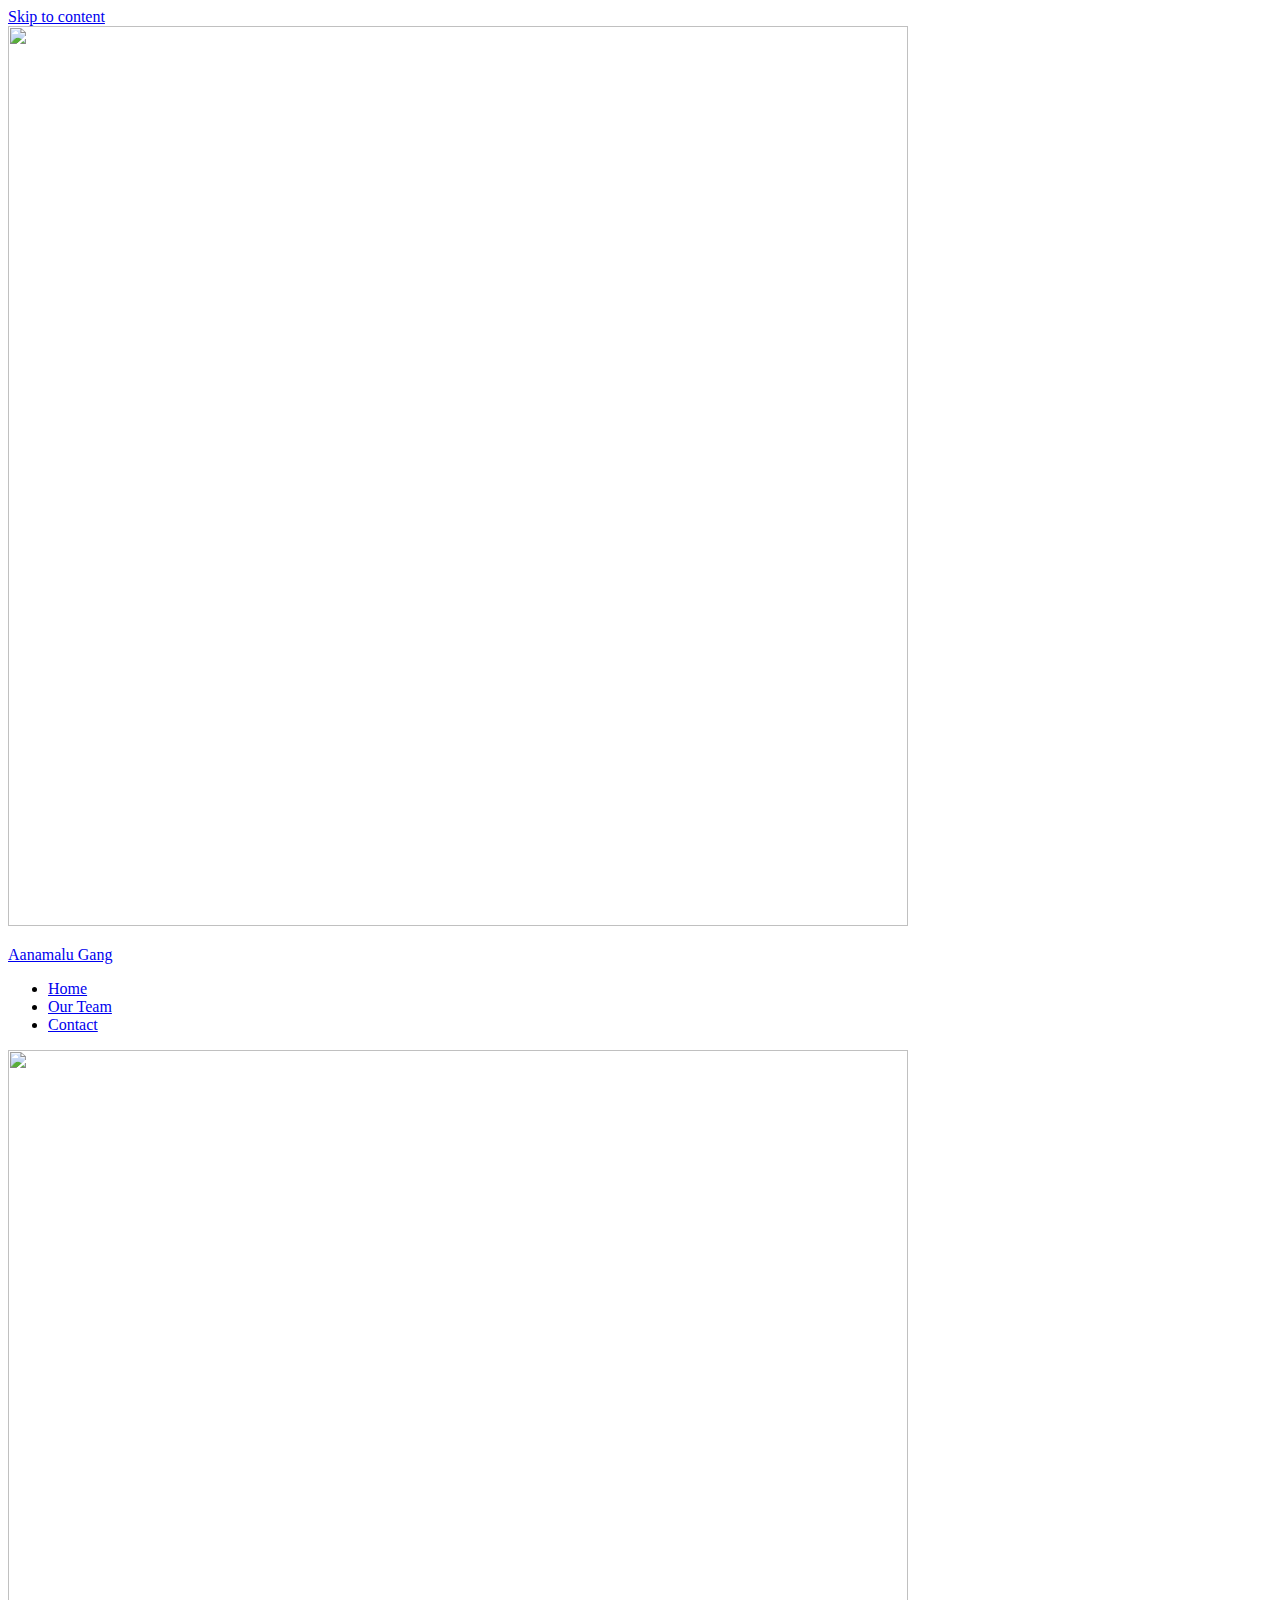
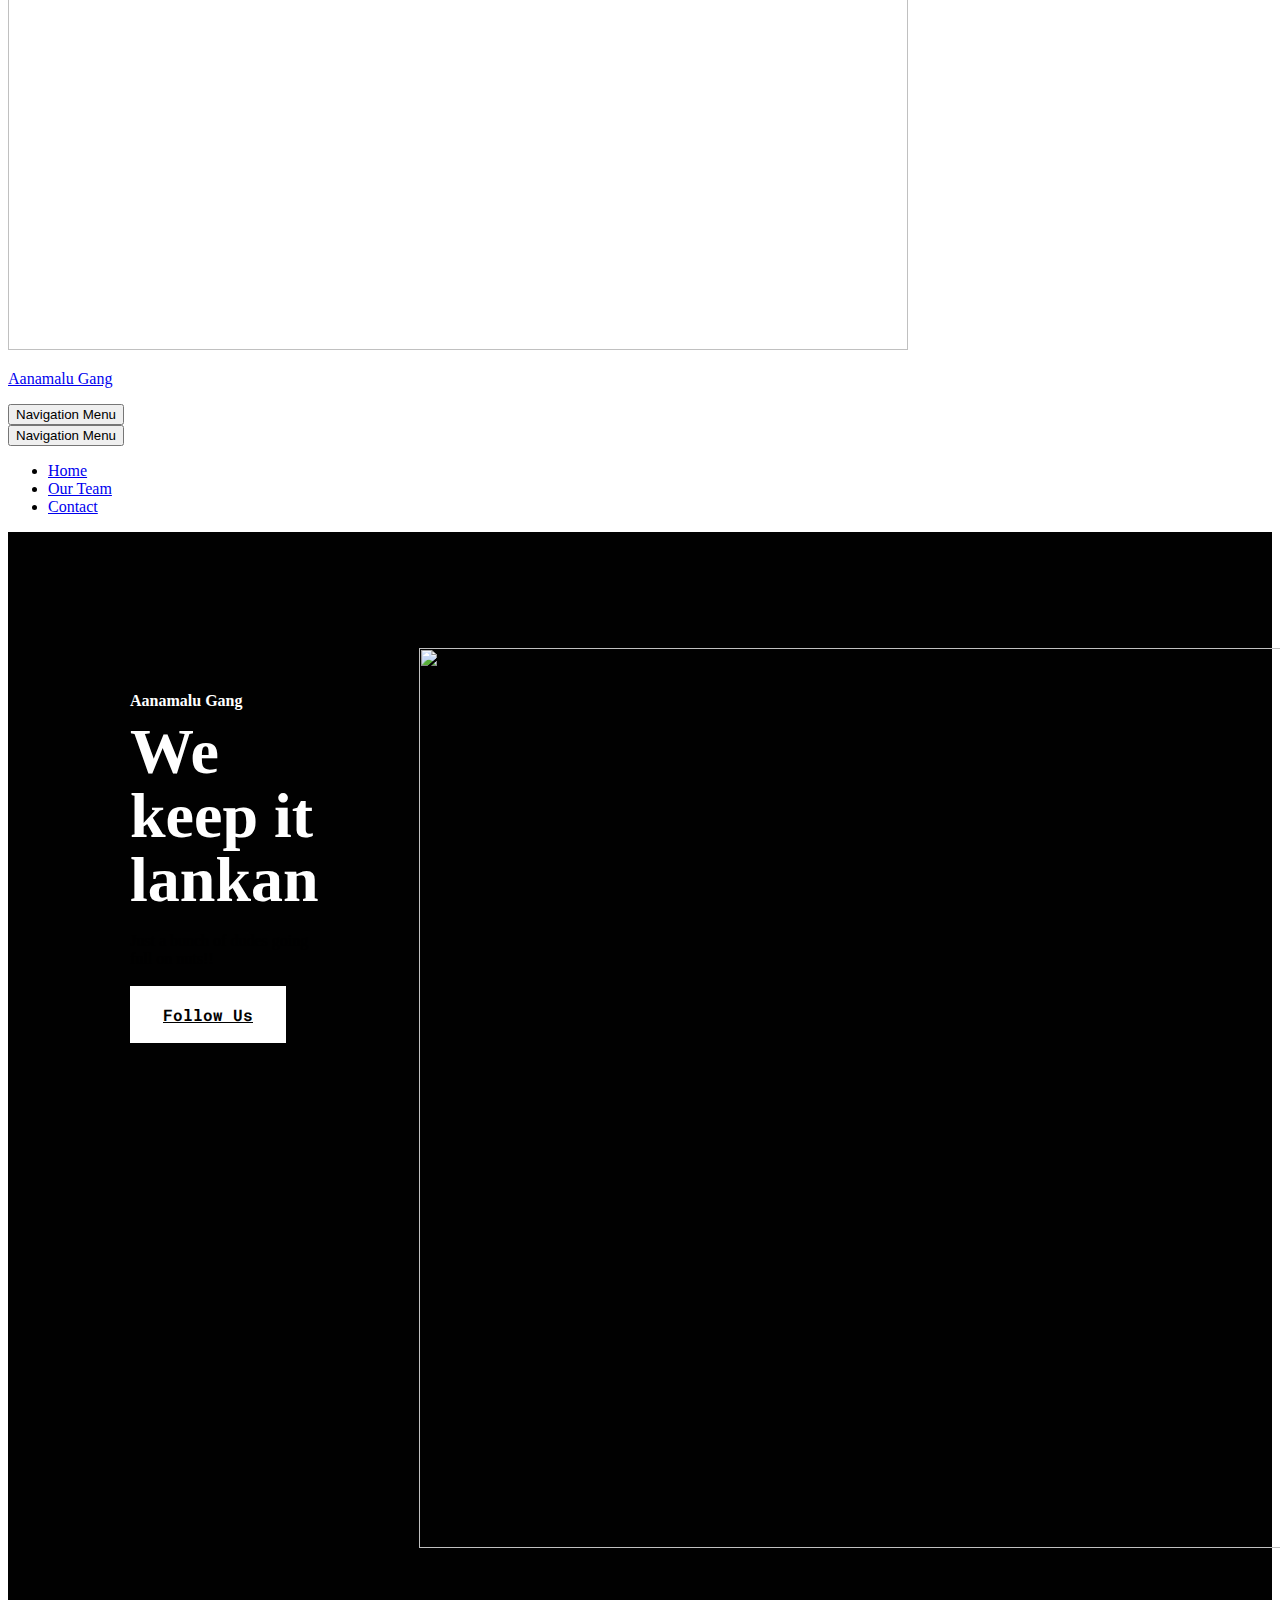
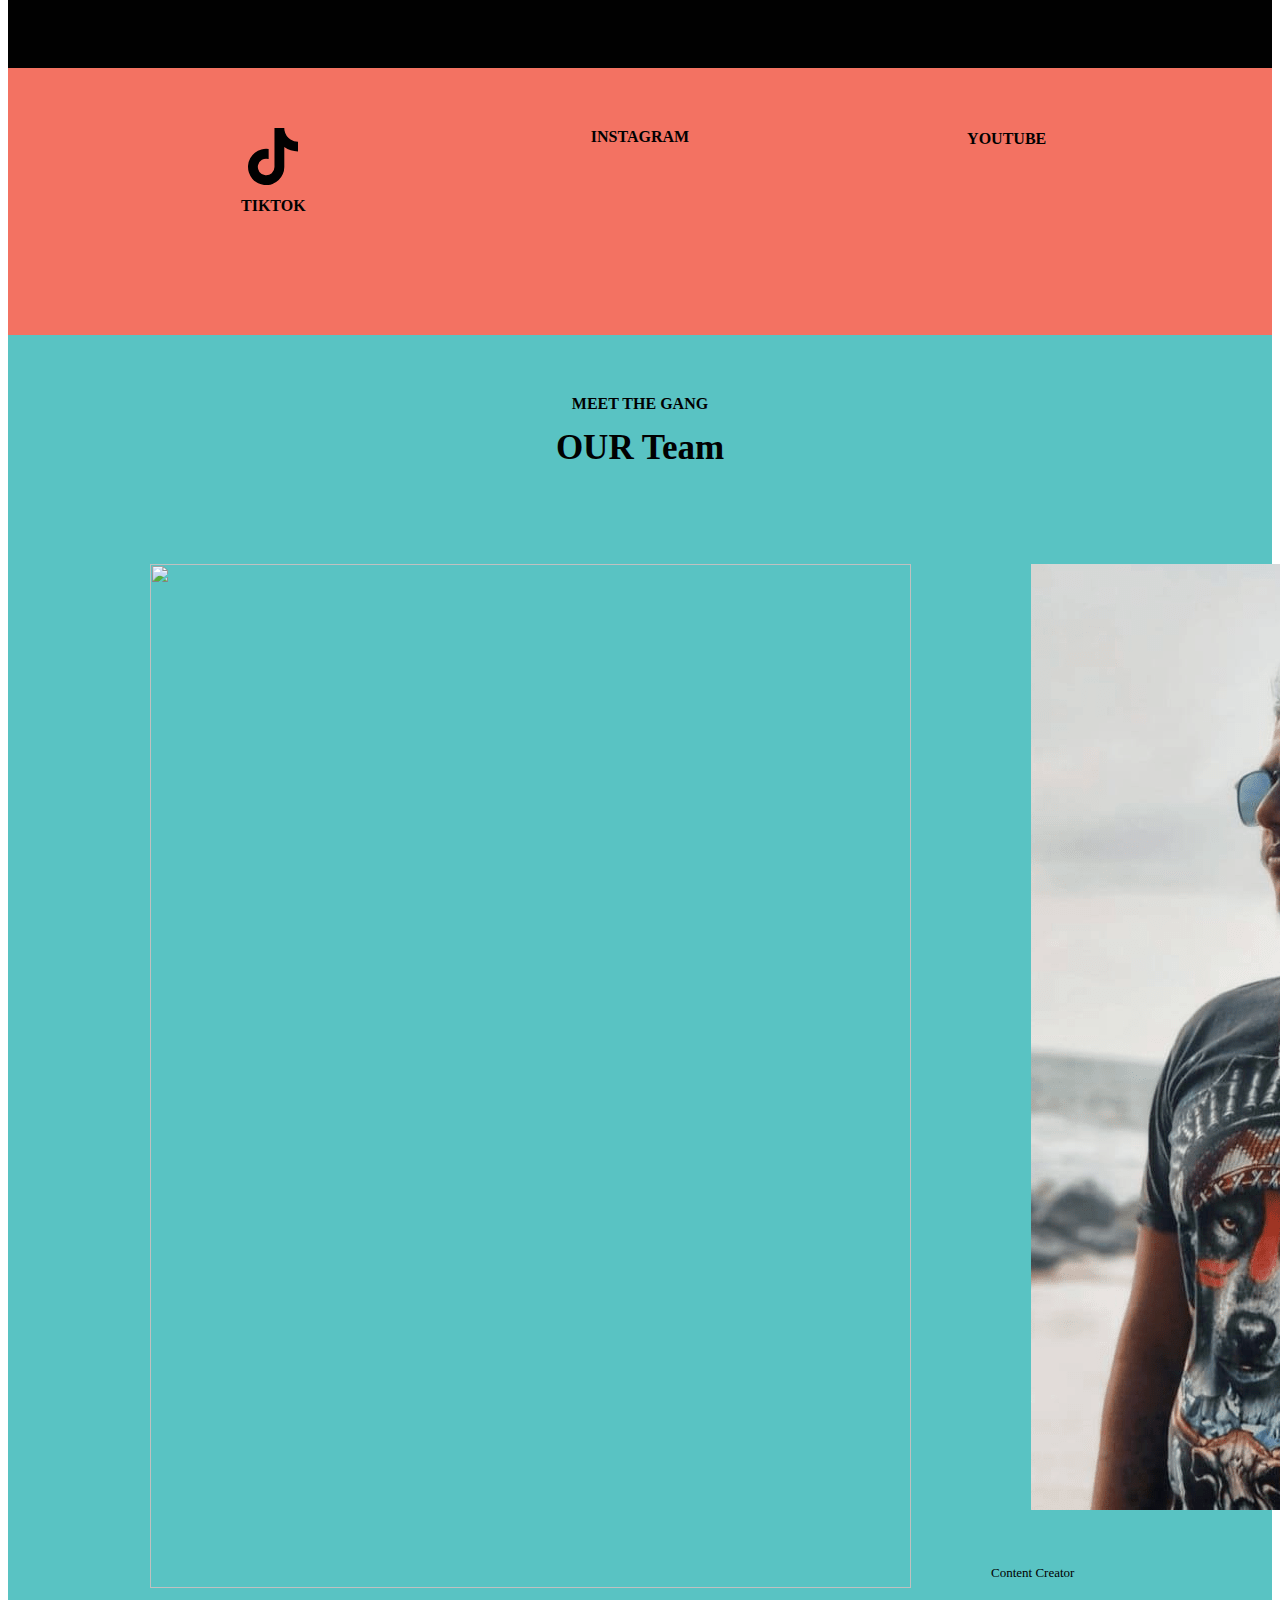
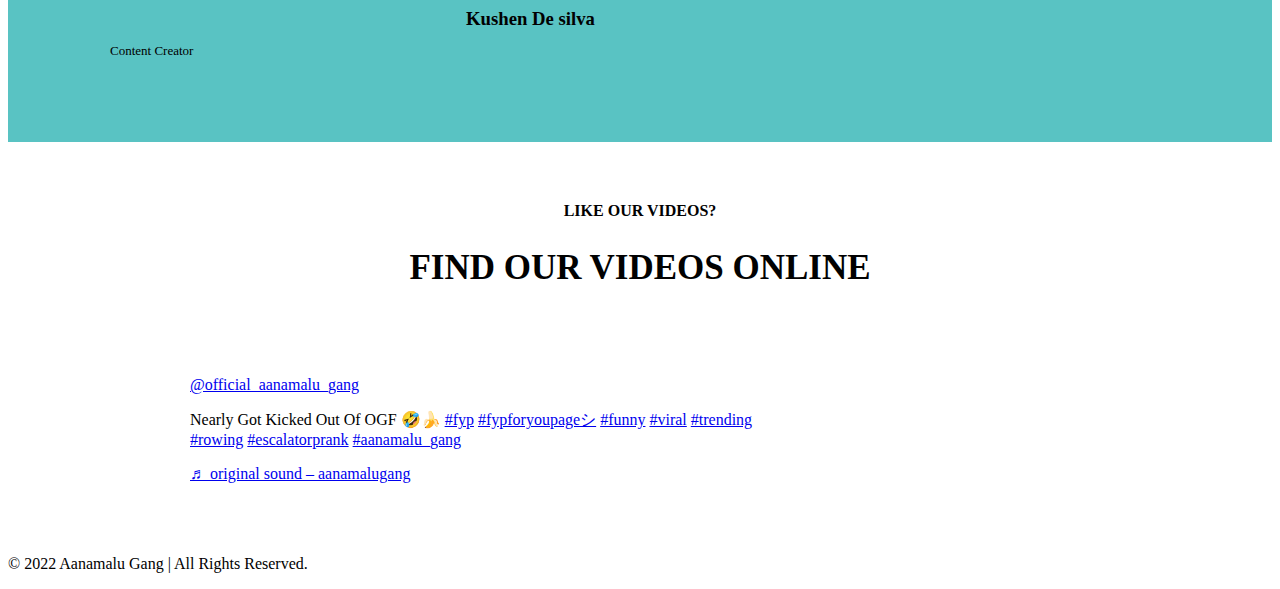
==== public/index.html @ 0791550c "v2.0.1" ====
<!DOCTYPE html>
<html lang="en-US">
  <head>
    <meta charset="UTF-8" />
    <meta
      name="viewport"
      content="width=device-width, initial-scale=1, minimum-scale=1"
    />
    <link rel="profile" href="http://gmpg.org/xfn/11" />
    <title>Aanamalu Gang &#8211; We Keep It Lankan</title>
    <meta name="robots" content="max-image-preview:large" />
    <link rel="dns-prefetch" href="//fonts.googleapis.com" />
    <link rel="dns-prefetch" href="//s.w.org" />
    <link
      rel="alternate"
      type="application/rss+xml"
      title="Aanamalu Gang &raquo; Feed"
      href="http://aanamalu.live.local/feed/"
    />
    <link
      rel="alternate"
      type="application/rss+xml"
      title="Aanamalu Gang &raquo; Comments Feed"
      href="http://aanamalu.live.local/comments/feed/"
    />
    <script type="text/javascript">
      window._wpemojiSettings = {
        baseUrl: "https:\/\/s.w.org\/images\/core\/emoji\/14.0.0\/72x72\/",
        ext: ".png",
        svgUrl: "https:\/\/s.w.org\/images\/core\/emoji\/14.0.0\/svg\/",
        svgExt: ".svg",
        source: {
          concatemoji:
            "http:\/\/aanamalu.live.local\/wp-includes\/js\/wp-emoji-release.min.js?ver=6.0.1",
        },
      };
      /*! This file is auto-generated */
      !(function (e, a, t) {
        var n,
          r,
          o,
          i = a.createElement("canvas"),
          p = i.getContext && i.getContext("2d");
        function s(e, t) {
          var a = String.fromCharCode,
            e =
              (p.clearRect(0, 0, i.width, i.height),
              p.fillText(a.apply(this, e), 0, 0),
              i.toDataURL());
          return (
            p.clearRect(0, 0, i.width, i.height),
            p.fillText(a.apply(this, t), 0, 0),
            e === i.toDataURL()
          );
        }
        function c(e) {
          var t = a.createElement("script");
          (t.src = e),
            (t.defer = t.type = "text/javascript"),
            a.getElementsByTagName("head")[0].appendChild(t);
        }
        for (
          o = Array("flag", "emoji"),
            t.supports = { everything: !0, everythingExceptFlag: !0 },
            r = 0;
          r < o.length;
          r++
        )
          (t.supports[o[r]] = (function (e) {
            if (!p || !p.fillText) return !1;
            switch (
              ((p.textBaseline = "top"), (p.font = "600 32px Arial"), e)
            ) {
              case "flag":
                return s(
                  [127987, 65039, 8205, 9895, 65039],
                  [127987, 65039, 8203, 9895, 65039]
                )
                  ? !1
                  : !s(
                      [55356, 56826, 55356, 56819],
                      [55356, 56826, 8203, 55356, 56819]
                    ) &&
                      !s(
                        [
                          55356, 57332, 56128, 56423, 56128, 56418, 56128,
                          56421, 56128, 56430, 56128, 56423, 56128, 56447,
                        ],
                        [
                          55356, 57332, 8203, 56128, 56423, 8203, 56128, 56418,
                          8203, 56128, 56421, 8203, 56128, 56430, 8203, 56128,
                          56423, 8203, 56128, 56447,
                        ]
                      );
              case "emoji":
                return !s(
                  [129777, 127995, 8205, 129778, 127999],
                  [129777, 127995, 8203, 129778, 127999]
                );
            }
            return !1;
          })(o[r])),
            (t.supports.everything = t.supports.everything && t.supports[o[r]]),
            "flag" !== o[r] &&
              (t.supports.everythingExceptFlag =
                t.supports.everythingExceptFlag && t.supports[o[r]]);
        (t.supports.everythingExceptFlag =
          t.supports.everythingExceptFlag && !t.supports.flag),
          (t.DOMReady = !1),
          (t.readyCallback = function () {
            t.DOMReady = !0;
          }),
          t.supports.everything ||
            ((n = function () {
              t.readyCallback();
            }),
            a.addEventListener
              ? (a.addEventListener("DOMContentLoaded", n, !1),
                e.addEventListener("load", n, !1))
              : (e.attachEvent("onload", n),
                a.attachEvent("onreadystatechange", function () {
                  "complete" === a.readyState && t.readyCallback();
                })),
            (e = t.source || {}).concatemoji
              ? c(e.concatemoji)
              : e.wpemoji && e.twemoji && (c(e.twemoji), c(e.wpemoji)));
      })(window, document, window._wpemojiSettings);
    </script>
    <style type="text/css">
      img.wp-smiley,
      img.emoji {
        display: inline !important;
        border: none !important;
        box-shadow: none !important;
        height: 1em !important;
        width: 1em !important;
        margin: 0 0.07em !important;
        vertical-align: -0.1em !important;
        background: none !important;
        padding: 0 !important;
      }
    </style>
    <link
      rel="stylesheet"
      id="wp-block-library-css"
      href="./css/dist-block-library-style.min.css"
      type="text/css"
      media="all"
    />
    <style id="otter-advanced-columns-style-inline-css" type="text/css">
      .wp-block-themeisle-blocks-advanced-columns-separators {
        position: absolute;
        left: 0;
        width: 100%;
      }
      .wp-block-themeisle-blocks-advanced-columns-separators.top {
        top: 0;
      }
      .wp-block-themeisle-blocks-advanced-columns-separators.bottom {
        bottom: 0;
      }
      .wp-block-themeisle-blocks-advanced-columns-separators.bottom svg {
        position: absolute;
        bottom: 0;
      }
      .wp-block-themeisle-blocks-advanced-columns-separators svg {
        height: 100px;
      }
      .wp-block-themeisle-blocks-advanced-columns-separators .rotate {
        transform: rotate(180deg);
      }
      html[lang="ja"]
        .wp-block-themeisle-blocks-advanced-columns
        .innerblocks-wrap,
      html[lang="ko"]
        .wp-block-themeisle-blocks-advanced-columns
        .innerblocks-wrap,
      html[lang="zh"]
        .wp-block-themeisle-blocks-advanced-columns
        .innerblocks-wrap,
      html[lang="zh-Hans"]
        .wp-block-themeisle-blocks-advanced-columns
        .innerblocks-wrap,
      html[lang="zh-Hant"]
        .wp-block-themeisle-blocks-advanced-columns
        .innerblocks-wrap {
        word-break: normal;
      }
      .wp-block-themeisle-blocks-advanced-columns {
        --columns-width: initial;
        --horizontal-align: unset;
        justify-content: var(--horizontal-align);
      }
      .wp-block-themeisle-blocks-advanced-columns .wp-themeisle-block-overlay,
      .wp-block-themeisle-blocks-advanced-columns
        .wp-block-themeisle-blocks-advanced-columns-overlay {
        position: absolute;
        width: 100%;
        height: 100%;
        top: 0;
        left: 0;
      }
      .wp-block-themeisle-blocks-advanced-columns
        .wp-block-themeisle-blocks-advanced-column:only-child {
        max-width: var(--columns-width);
      }
      .wp-block-themeisle-blocks-advanced-columns
        .wp-block-themeisle-blocks-advanced-column
        .wp-block-themeisle-blocks-slider {
        display: grid;
      }
      .wp-block-themeisle-blocks-advanced-columns.has-default-gap
        .wp-block-themeisle-blocks-advanced-column {
        margin-left: 10px;
        margin-right: 10px;
      }
      .wp-block-themeisle-blocks-advanced-columns.has-nogap-gap
        .wp-block-themeisle-blocks-advanced-column {
        margin-left: 0;
        margin-right: 0;
      }
      .wp-block-themeisle-blocks-advanced-columns.has-narrow-gap
        .wp-block-themeisle-blocks-advanced-column {
        margin-left: 5px;
        margin-right: 5px;
      }
      .wp-block-themeisle-blocks-advanced-columns.has-extended-gap
        .wp-block-themeisle-blocks-advanced-column {
        margin-left: 15px;
        margin-right: 15px;
      }
      .wp-block-themeisle-blocks-advanced-columns.has-wide-gap
        .wp-block-themeisle-blocks-advanced-column {
        margin-left: 20px;
        margin-right: 20px;
      }
      .wp-block-themeisle-blocks-advanced-columns.has-wider-gap
        .wp-block-themeisle-blocks-advanced-column {
        margin-left: 30px;
        margin-right: 30px;
      }
      @media (min-width: 600px) {
        .wp-block-themeisle-blocks-advanced-columns.has-vertical-flex-start
          .innerblocks-wrap,
        .wp-block-themeisle-blocks-advanced-columns.has-vertical-top
          .innerblocks-wrap {
          align-items: flex-start;
        }
        .wp-block-themeisle-blocks-advanced-columns.has-vertical-center
          .innerblocks-wrap {
          align-items: center;
        }
        .wp-block-themeisle-blocks-advanced-columns.has-vertical-flex-end
          .innerblocks-wrap,
        .wp-block-themeisle-blocks-advanced-columns.has-vertical-bottom
          .innerblocks-wrap {
          align-items: flex-end;
        }
      }
      @media (min-width: 960px) {
        .wp-block-themeisle-blocks-advanced-columns {
          display: flex;
          position: relative;
        }
        .wp-block-themeisle-blocks-advanced-columns .innerblocks-wrap {
          display: flex;
          flex-basis: 100%;
          word-break: keep-all;
          max-width: var(--columns-width);
        }
        .wp-block-themeisle-blocks-advanced-columns
          .innerblocks-wrap
          .wp-block-themeisle-blocks-advanced-column {
          position: relative;
        }
        .wp-block-themeisle-blocks-advanced-columns
          .innerblocks-wrap
          .wp-block-themeisle-blocks-advanced-column:first-child {
          margin-left: 0;
        }
        .wp-block-themeisle-blocks-advanced-columns
          .innerblocks-wrap
          .wp-block-themeisle-blocks-advanced-column:last-child {
          margin-right: 0;
        }
        .wp-block-themeisle-blocks-advanced-columns.hide-in-desktop {
          display: none;
        }
        .wp-block-themeisle-blocks-advanced-columns.has-1-columns.has-desktop-equal-layout
          > .innerblocks-wrap
          > .wp-block-themeisle-blocks-advanced-column {
          flex-basis: 100%;
        }
        .wp-block-themeisle-blocks-advanced-columns.has-2-columns.has-desktop-equal-layout
          > .innerblocks-wrap
          > .wp-block-themeisle-blocks-advanced-column {
          flex-basis: 50%;
        }
        .wp-block-themeisle-blocks-advanced-columns.has-2-columns.has-desktop-oneTwo-layout
          > .innerblocks-wrap
          > .wp-block-themeisle-blocks-advanced-column {
          flex-basis: 33.34%;
        }
        .wp-block-themeisle-blocks-advanced-columns.has-2-columns.has-desktop-oneTwo-layout
          > .innerblocks-wrap
          > .wp-block-themeisle-blocks-advanced-column:last-child {
          flex-basis: 66.66%;
        }
        .wp-block-themeisle-blocks-advanced-columns.has-2-columns.has-desktop-twoOne-layout
          > .innerblocks-wrap
          > .wp-block-themeisle-blocks-advanced-column {
          flex-basis: 33.34%;
        }
        .wp-block-themeisle-blocks-advanced-columns.has-2-columns.has-desktop-twoOne-layout
          > .innerblocks-wrap
          > .wp-block-themeisle-blocks-advanced-column:first-child {
          flex-basis: 66.66%;
        }
        .wp-block-themeisle-blocks-advanced-columns.has-3-columns.has-desktop-equal-layout
          > .innerblocks-wrap
          > .wp-block-themeisle-blocks-advanced-column {
          flex-basis: 33.33%;
        }
        .wp-block-themeisle-blocks-advanced-columns.has-3-columns.has-desktop-oneOneTwo-layout
          > .innerblocks-wrap
          > .wp-block-themeisle-blocks-advanced-column {
          flex-basis: 25%;
        }
        .wp-block-themeisle-blocks-advanced-columns.has-3-columns.has-desktop-oneOneTwo-layout
          > .innerblocks-wrap
          > .wp-block-themeisle-blocks-advanced-column:last-child {
          flex-basis: 50%;
        }
        .wp-block-themeisle-blocks-advanced-columns.has-3-columns.has-desktop-twoOneOne-layout
          > .innerblocks-wrap
          > .wp-block-themeisle-blocks-advanced-column {
          flex-basis: 25%;
        }
        .wp-block-themeisle-blocks-advanced-columns.has-3-columns.has-desktop-twoOneOne-layout
          > .innerblocks-wrap
          > .wp-block-themeisle-blocks-advanced-column:first-child {
          flex-basis: 50%;
        }
        .wp-block-themeisle-blocks-advanced-columns.has-3-columns.has-desktop-oneTwoOne-layout
          > .innerblocks-wrap
          > .wp-block-themeisle-blocks-advanced-column {
          flex-basis: 50%;
        }
        .wp-block-themeisle-blocks-advanced-columns.has-3-columns.has-desktop-oneTwoOne-layout
          > .innerblocks-wrap
          > .wp-block-themeisle-blocks-advanced-column:first-child {
          flex-basis: 25%;
        }
        .wp-block-themeisle-blocks-advanced-columns.has-3-columns.has-desktop-oneTwoOne-layout
          > .innerblocks-wrap
          > .wp-block-themeisle-blocks-advanced-column:last-child {
          flex-basis: 25%;
        }
        .wp-block-themeisle-blocks-advanced-columns.has-3-columns.has-desktop-oneThreeOne-layout
          > .innerblocks-wrap
          > .wp-block-themeisle-blocks-advanced-column {
          flex-basis: 60%;
        }
        .wp-block-themeisle-blocks-advanced-columns.has-3-columns.has-desktop-oneThreeOne-layout
          > .innerblocks-wrap
          > .wp-block-themeisle-blocks-advanced-column:first-child {
          flex-basis: 20%;
        }
        .wp-block-themeisle-blocks-advanced-columns.has-3-columns.has-desktop-oneThreeOne-layout
          > .innerblocks-wrap
          > .wp-block-themeisle-blocks-advanced-column:last-child {
          flex-basis: 20%;
        }
        .wp-block-themeisle-blocks-advanced-columns.has-4-columns.has-desktop-equal-layout
          > .innerblocks-wrap
          > .wp-block-themeisle-blocks-advanced-column {
          flex-basis: 25%;
        }
        .wp-block-themeisle-blocks-advanced-columns.has-5-columns.has-desktop-equal-layout
          > .innerblocks-wrap
          > .wp-block-themeisle-blocks-advanced-column {
          flex-basis: 20%;
        }
        .wp-block-themeisle-blocks-advanced-columns.has-6-columns.has-desktop-equal-layout
          > .innerblocks-wrap
          > .wp-block-themeisle-blocks-advanced-column {
          flex-basis: 16.66%;
        }
      }
      @media (min-width: 600px) and (max-width: 960px) {
        .wp-block-themeisle-blocks-advanced-columns {
          display: flex;
          position: relative;
        }
        .wp-block-themeisle-blocks-advanced-columns .innerblocks-wrap {
          display: flex;
          flex-basis: 100%;
          word-break: keep-all;
          max-width: var(--columns-width);
        }
        .wp-block-themeisle-blocks-advanced-columns
          .innerblocks-wrap
          .wp-block-themeisle-blocks-advanced-column {
          position: relative;
          flex: 1;
        }
        .wp-block-themeisle-blocks-advanced-columns.hide-in-tablet {
          display: none;
        }
        .wp-block-themeisle-blocks-advanced-columns.has-2-columns.has-tablet-oneTwo-layout
          > .innerblocks-wrap
          > .wp-block-themeisle-blocks-advanced-column:last-child {
          flex: 2;
        }
        .wp-block-themeisle-blocks-advanced-columns.has-2-columns.has-tablet-twoOne-layout
          > .innerblocks-wrap
          > .wp-block-themeisle-blocks-advanced-column:first-child {
          flex: 2;
        }
        .wp-block-themeisle-blocks-advanced-columns.has-3-columns.has-tablet-oneOneTwo-layout
          > .innerblocks-wrap
          > .wp-block-themeisle-blocks-advanced-column:last-child {
          flex: 2;
        }
        .wp-block-themeisle-blocks-advanced-columns.has-3-columns.has-tablet-twoOneOne-layout
          > .innerblocks-wrap
          > .wp-block-themeisle-blocks-advanced-column:first-child {
          flex: 2;
        }
        .wp-block-themeisle-blocks-advanced-columns.has-3-columns.has-tablet-oneTwoOne-layout
          > .innerblocks-wrap
          > .wp-block-themeisle-blocks-advanced-column {
          flex: 2;
        }
        .wp-block-themeisle-blocks-advanced-columns.has-3-columns.has-tablet-oneTwoOne-layout
          > .innerblocks-wrap
          > .wp-block-themeisle-blocks-advanced-column:first-child {
          flex: 1;
        }
        .wp-block-themeisle-blocks-advanced-columns.has-3-columns.has-tablet-oneTwoOne-layout
          > .innerblocks-wrap
          > .wp-block-themeisle-blocks-advanced-column:last-child {
          flex: 1;
        }
        .wp-block-themeisle-blocks-advanced-columns.has-3-columns.has-tablet-oneThreeOne-layout
          > .innerblocks-wrap
          > .wp-block-themeisle-blocks-advanced-column {
          flex: 3;
        }
        .wp-block-themeisle-blocks-advanced-columns.has-3-columns.has-tablet-oneThreeOne-layout
          > .innerblocks-wrap
          > .wp-block-themeisle-blocks-advanced-column:first-child {
          flex: 1;
        }
        .wp-block-themeisle-blocks-advanced-columns.has-3-columns.has-tablet-oneThreeOne-layout
          > .innerblocks-wrap
          > .wp-block-themeisle-blocks-advanced-column:last-child {
          flex: 1;
        }
        .wp-block-themeisle-blocks-advanced-columns.has-tablet-collapsedRows-layout
          > .innerblocks-wrap {
          flex-direction: column;
        }
        .wp-block-themeisle-blocks-advanced-columns.has-tablet-collapsedRows-layout.has-reverse-columns-tablet
          > .innerblocks-wrap {
          flex-direction: column-reverse;
        }
        .wp-block-themeisle-blocks-advanced-columns.has-tablet-twoColumnGrid-layout
          > .innerblocks-wrap {
          display: flex;
          flex-wrap: wrap;
        }
        .wp-block-themeisle-blocks-advanced-columns.has-tablet-twoColumnGrid-layout
          > .innerblocks-wrap
          > .wp-block-themeisle-blocks-advanced-column {
          flex: 1 1 40%;
        }
        .wp-block-themeisle-blocks-advanced-columns.has-tablet-threeColumnGrid-layout
          > .innerblocks-wrap {
          display: flex;
          flex-wrap: wrap;
        }
        .wp-block-themeisle-blocks-advanced-columns.has-tablet-threeColumnGrid-layout
          > .innerblocks-wrap
          > .wp-block-themeisle-blocks-advanced-column {
          flex: 1 1 30%;
        }
      }
      @media (max-width: 600px) {
        .wp-block-themeisle-blocks-advanced-columns {
          display: flex;
          position: relative;
        }
        .wp-block-themeisle-blocks-advanced-columns .innerblocks-wrap {
          display: flex;
          flex-basis: 100%;
          word-break: keep-all;
        }
        .wp-block-themeisle-blocks-advanced-columns
          .innerblocks-wrap
          .wp-block-themeisle-blocks-advanced-column {
          position: relative;
          flex: 1;
        }
        .wp-block-themeisle-blocks-advanced-columns.hide-in-mobile {
          display: none;
        }
        .wp-block-themeisle-blocks-advanced-columns.has-2-columns.has-mobile-oneTwo-layout
          > .innerblocks-wrap
          > .wp-block-themeisle-blocks-advanced-column:last-child {
          flex: 2;
        }
        .wp-block-themeisle-blocks-advanced-columns.has-2-columns.has-mobile-twoOne-layout
          > .innerblocks-wrap
          > .wp-block-themeisle-blocks-advanced-column:first-child {
          flex: 2;
        }
        .wp-block-themeisle-blocks-advanced-columns.has-3-columns.has-mobile-oneOneTwo-layout
          > .innerblocks-wrap
          > .wp-block-themeisle-blocks-advanced-column:last-child {
          flex: 2;
        }
        .wp-block-themeisle-blocks-advanced-columns.has-3-columns.has-mobile-twoOneOne-layout
          > .innerblocks-wrap
          > .wp-block-themeisle-blocks-advanced-column:first-child {
          flex: 2;
        }
        .wp-block-themeisle-blocks-advanced-columns.has-3-columns.has-mobile-oneTwoOne-layout
          > .innerblocks-wrap
          > .wp-block-themeisle-blocks-advanced-column {
          flex: 2;
        }
        .wp-block-themeisle-blocks-advanced-columns.has-3-columns.has-mobile-oneTwoOne-layout
          > .innerblocks-wrap
          > .wp-block-themeisle-blocks-advanced-column:first-child {
          flex: 1;
        }
        .wp-block-themeisle-blocks-advanced-columns.has-3-columns.has-mobile-oneTwoOne-layout
          > .innerblocks-wrap
          > .wp-block-themeisle-blocks-advanced-column:last-child {
          flex: 1;
        }
        .wp-block-themeisle-blocks-advanced-columns.has-3-columns.has-mobile-oneThreeOne-layout
          > .innerblocks-wrap
          > .wp-block-themeisle-blocks-advanced-column {
          flex: 3;
        }
        .wp-block-themeisle-blocks-advanced-columns.has-3-columns.has-mobile-oneThreeOne-layout
          > .innerblocks-wrap
          > .wp-block-themeisle-blocks-advanced-column:first-child {
          flex: 1;
        }
        .wp-block-themeisle-blocks-advanced-columns.has-3-columns.has-mobile-oneThreeOne-layout
          > .innerblocks-wrap
          > .wp-block-themeisle-blocks-advanced-column:last-child {
          flex: 1;
        }
        .wp-block-themeisle-blocks-advanced-columns.has-mobile-collapsedRows-layout
          > .innerblocks-wrap {
          flex-direction: column;
        }
        .wp-block-themeisle-blocks-advanced-columns.has-mobile-collapsedRows-layout.has-reverse-columns-mobile
          > .innerblocks-wrap {
          flex-direction: column-reverse;
        }
        .wp-block-themeisle-blocks-advanced-columns.has-mobile-twoColumnGrid-layout
          > .innerblocks-wrap {
          display: flex;
          flex-wrap: wrap;
        }
        .wp-block-themeisle-blocks-advanced-columns.has-mobile-twoColumnGrid-layout
          > .innerblocks-wrap
          > .wp-block-themeisle-blocks-advanced-column {
          flex: 1 1 40%;
        }
        .wp-block-themeisle-blocks-advanced-columns.has-mobile-threeColumnGrid-layout
          > .innerblocks-wrap {
          display: flex;
          flex-wrap: wrap;
        }
        .wp-block-themeisle-blocks-advanced-columns.has-mobile-threeColumnGrid-layout
          > .innerblocks-wrap
          > .wp-block-themeisle-blocks-advanced-column {
          flex: 1 1 30%;
        }
      } /*# sourceMappingURL=style.css.map */
    </style>
    <style id="otter-advanced-heading-style-inline-css" type="text/css">
      span.wp-block-themeisle-blocks-advanced-heading {
        display: block;
      }
      .wp-block-themeisle-blocks-advanced-heading.highlight {
        background-color: #ff0;
        color: #000;
      } /*# sourceMappingURL=style.css.map */
    </style>
    <style id="otter-button-group-style-inline-css" type="text/css">
      .wp-block-themeisle-blocks-button-group {
        display: flex;
      }
      .wp-block-themeisle-blocks-button-group.collapse-desktop {
        flex-direction: column;
      }
      .wp-block-themeisle-blocks-button-group.align-left-desktop,
      .wp-block-themeisle-blocks-button-group.align-left {
        justify-content: flex-start;
      }
      .wp-block-themeisle-blocks-button-group.align-left-desktop.collapse-desktop,
      .wp-block-themeisle-blocks-button-group.align-left.collapse-desktop {
        align-items: start;
      }
      .wp-block-themeisle-blocks-button-group.align-center-desktop,
      .wp-block-themeisle-blocks-button-group.align-center {
        justify-content: center;
      }
      .wp-block-themeisle-blocks-button-group.align-center-desktop.collapse-desktop,
      .wp-block-themeisle-blocks-button-group.align-center.collapse-desktop {
        align-items: center;
      }
      .wp-block-themeisle-blocks-button-group.align-right-desktop,
      .wp-block-themeisle-blocks-button-group.align-right {
        justify-content: flex-end;
      }
      .wp-block-themeisle-blocks-button-group.align-right-desktop.collapse-desktop,
      .wp-block-themeisle-blocks-button-group.align-right.collapse-desktop {
        align-items: end;
      }
      .wp-block-themeisle-blocks-button-group.align-full-desktop
        .wp-block-button {
        flex: 1;
      }
      .wp-block-themeisle-blocks-button-group.align-full-desktop
        .wp-block-button
        .wp-block-button__link {
        width: 100%;
      }
      @media (max-width: 960px) {
        .wp-block-themeisle-blocks-button-group.collapse-tablet {
          flex-direction: column;
        }
        .wp-block-themeisle-blocks-button-group.align-left-tablet {
          justify-content: flex-start;
        }
        .wp-block-themeisle-blocks-button-group.align-left-tablet
          .wp-block-button {
          flex: unset;
        }
        .wp-block-themeisle-blocks-button-group.align-left-tablet.collapse-tablet {
          align-items: start;
        }
        .wp-block-themeisle-blocks-button-group.align-center-tablet {
          justify-content: center;
        }
        .wp-block-themeisle-blocks-button-group.align-center-tablet
          .wp-block-button {
          flex: unset;
        }
        .wp-block-themeisle-blocks-button-group.align-center-tablet.collapse-tablet {
          align-items: center;
        }
        .wp-block-themeisle-blocks-button-group.align-right-tablet {
          justify-content: flex-end;
        }
        .wp-block-themeisle-blocks-button-group.align-right-tablet
          .wp-block-button {
          flex: unset;
        }
        .wp-block-themeisle-blocks-button-group.align-right-tablet.collapse-tablet {
          align-items: end;
        }
        .wp-block-themeisle-blocks-button-group.align-full-tablet
          .wp-block-button {
          flex: 1;
        }
        .wp-block-themeisle-blocks-button-group.align-full-tablet
          .wp-block-button
          .wp-block-button__link {
          width: 100%;
        }
      }
      @media (max-width: 600px) {
        .wp-block-themeisle-blocks-button-group.collapse-mobile {
          flex-direction: column;
        }
        .wp-block-themeisle-blocks-button-group.align-left-mobile {
          justify-content: flex-start;
        }
        .wp-block-themeisle-blocks-button-group.align-left-mobile
          .wp-block-button {
          flex: unset;
        }
        .wp-block-themeisle-blocks-button-group.align-left-mobile.collapse-mobile {
          align-items: start;
        }
        .wp-block-themeisle-blocks-button-group.align-center-mobile {
          justify-content: center;
        }
        .wp-block-themeisle-blocks-button-group.align-center-mobile
          .wp-block-button {
          flex: unset;
        }
        .wp-block-themeisle-blocks-button-group.align-center-mobile.collapse-mobile {
          align-items: center;
        }
        .wp-block-themeisle-blocks-button-group.align-right-mobile {
          justify-content: flex-end;
        }
        .wp-block-themeisle-blocks-button-group.align-right-mobile
          .wp-block-button {
          flex: unset;
        }
        .wp-block-themeisle-blocks-button-group.align-right-mobile.collapse-mobile {
          align-items: end;
        }
        .wp-block-themeisle-blocks-button-group.align-full-mobile
          .wp-block-button {
          flex: 1;
        }
        .wp-block-themeisle-blocks-button-group.align-full-mobile
          .wp-block-button
          .wp-block-button__link {
          width: 100%;
        }
      }
      .wp-block-themeisle-blocks-button svg {
        fill: currentColor;
        display: inline-block;
        width: 16px;
      }
      .wp-block-themeisle-blocks-button svg.margin-left {
        margin-left: 10px;
      }
      .wp-block-themeisle-blocks-button svg.margin-right {
        margin-right: 10px;
      }
      .wp-block-themeisle-blocks-button svg path {
        transition: none;
      }
      .wp-block-themeisle-blocks-button i.margin-left {
        margin-left: 10px;
      }
      .wp-block-themeisle-blocks-button i.margin-right {
        margin-right: 10px;
      } /*# sourceMappingURL=style.css.map */
    </style>
    <style id="global-styles-inline-css" type="text/css">
      body {
        --wp--preset--color--black: #000000;
        --wp--preset--color--cyan-bluish-gray: #abb8c3;
        --wp--preset--color--white: #ffffff;
        --wp--preset--color--pale-pink: #f78da7;
        --wp--preset--color--vivid-red: #cf2e2e;
        --wp--preset--color--luminous-vivid-orange: #ff6900;
        --wp--preset--color--luminous-vivid-amber: #fcb900;
        --wp--preset--color--light-green-cyan: #7bdcb5;
        --wp--preset--color--vivid-green-cyan: #00d084;
        --wp--preset--color--pale-cyan-blue: #8ed1fc;
        --wp--preset--color--vivid-cyan-blue: #0693e3;
        --wp--preset--color--vivid-purple: #9b51e0;
        --wp--preset--color--neve-link-color: var(--nv-primary-accent);
        --wp--preset--color--neve-link-hover-color: var(--nv-secondary-accent);
        --wp--preset--color--nv-site-bg: var(--nv-site-bg);
        --wp--preset--color--nv-light-bg: var(--nv-light-bg);
        --wp--preset--color--nv-dark-bg: var(--nv-dark-bg);
        --wp--preset--color--neve-text-color: var(--nv-text-color);
        --wp--preset--color--nv-text-dark-bg: var(--nv-text-dark-bg);
        --wp--preset--color--nv-c-1: var(--nv-c-1);
        --wp--preset--color--nv-c-2: var(--nv-c-2);
        --wp--preset--gradient--vivid-cyan-blue-to-vivid-purple: linear-gradient(
          135deg,
          rgba(6, 147, 227, 1) 0%,
          rgb(155, 81, 224) 100%
        );
        --wp--preset--gradient--light-green-cyan-to-vivid-green-cyan: linear-gradient(
          135deg,
          rgb(122, 220, 180) 0%,
          rgb(0, 208, 130) 100%
        );
        --wp--preset--gradient--luminous-vivid-amber-to-luminous-vivid-orange: linear-gradient(
          135deg,
          rgba(252, 185, 0, 1) 0%,
          rgba(255, 105, 0, 1) 100%
        );
        --wp--preset--gradient--luminous-vivid-orange-to-vivid-red: linear-gradient(
          135deg,
          rgba(255, 105, 0, 1) 0%,
          rgb(207, 46, 46) 100%
        );
        --wp--preset--gradient--very-light-gray-to-cyan-bluish-gray: linear-gradient(
          135deg,
          rgb(238, 238, 238) 0%,
          rgb(169, 184, 195) 100%
        );
        --wp--preset--gradient--cool-to-warm-spectrum: linear-gradient(
          135deg,
          rgb(74, 234, 220) 0%,
          rgb(151, 120, 209) 20%,
          rgb(207, 42, 186) 40%,
          rgb(238, 44, 130) 60%,
          rgb(251, 105, 98) 80%,
          rgb(254, 248, 76) 100%
        );
        --wp--preset--gradient--blush-light-purple: linear-gradient(
          135deg,
          rgb(255, 206, 236) 0%,
          rgb(152, 150, 240) 100%
        );
        --wp--preset--gradient--blush-bordeaux: linear-gradient(
          135deg,
          rgb(254, 205, 165) 0%,
          rgb(254, 45, 45) 50%,
          rgb(107, 0, 62) 100%
        );
        --wp--preset--gradient--luminous-dusk: linear-gradient(
          135deg,
          rgb(255, 203, 112) 0%,
          rgb(199, 81, 192) 50%,
          rgb(65, 88, 208) 100%
        );
        --wp--preset--gradient--pale-ocean: linear-gradient(
          135deg,
          rgb(255, 245, 203) 0%,
          rgb(182, 227, 212) 50%,
          rgb(51, 167, 181) 100%
        );
        --wp--preset--gradient--electric-grass: linear-gradient(
          135deg,
          rgb(202, 248, 128) 0%,
          rgb(113, 206, 126) 100%
        );
        --wp--preset--gradient--midnight: linear-gradient(
          135deg,
          rgb(2, 3, 129) 0%,
          rgb(40, 116, 252) 100%
        );
        --wp--preset--duotone--dark-grayscale: url("#wp-duotone-dark-grayscale");
        --wp--preset--duotone--grayscale: url("#wp-duotone-grayscale");
        --wp--preset--duotone--purple-yellow: url("#wp-duotone-purple-yellow");
        --wp--preset--duotone--blue-red: url("#wp-duotone-blue-red");
        --wp--preset--duotone--midnight: url("#wp-duotone-midnight");
        --wp--preset--duotone--magenta-yellow: url("#wp-duotone-magenta-yellow");
        --wp--preset--duotone--purple-green: url("#wp-duotone-purple-green");
        --wp--preset--duotone--blue-orange: url("#wp-duotone-blue-orange");
        --wp--preset--font-size--small: 13px;
        --wp--preset--font-size--medium: 20px;
        --wp--preset--font-size--large: 36px;
        --wp--preset--font-size--x-large: 42px;
      }
      .has-black-color {
        color: var(--wp--preset--color--black) !important;
      }
      .has-cyan-bluish-gray-color {
        color: var(--wp--preset--color--cyan-bluish-gray) !important;
      }
      .has-white-color {
        color: var(--wp--preset--color--white) !important;
      }
      .has-pale-pink-color {
        color: var(--wp--preset--color--pale-pink) !important;
      }
      .has-vivid-red-color {
        color: var(--wp--preset--color--vivid-red) !important;
      }
      .has-luminous-vivid-orange-color {
        color: var(--wp--preset--color--luminous-vivid-orange) !important;
      }
      .has-luminous-vivid-amber-color {
        color: var(--wp--preset--color--luminous-vivid-amber) !important;
      }
      .has-light-green-cyan-color {
        color: var(--wp--preset--color--light-green-cyan) !important;
      }
      .has-vivid-green-cyan-color {
        color: var(--wp--preset--color--vivid-green-cyan) !important;
      }
      .has-pale-cyan-blue-color {
        color: var(--wp--preset--color--pale-cyan-blue) !important;
      }
      .has-vivid-cyan-blue-color {
        color: var(--wp--preset--color--vivid-cyan-blue) !important;
      }
      .has-vivid-purple-color {
        color: var(--wp--preset--color--vivid-purple) !important;
      }
      .has-black-background-color {
        background-color: var(--wp--preset--color--black) !important;
      }
      .has-cyan-bluish-gray-background-color {
        background-color: var(--wp--preset--color--cyan-bluish-gray) !important;
      }
      .has-white-background-color {
        background-color: var(--wp--preset--color--white) !important;
      }
      .has-pale-pink-background-color {
        background-color: var(--wp--preset--color--pale-pink) !important;
      }
      .has-vivid-red-background-color {
        background-color: var(--wp--preset--color--vivid-red) !important;
      }
      .has-luminous-vivid-orange-background-color {
        background-color: var(
          --wp--preset--color--luminous-vivid-orange
        ) !important;
      }
      .has-luminous-vivid-amber-background-color {
        background-color: var(
          --wp--preset--color--luminous-vivid-amber
        ) !important;
      }
      .has-light-green-cyan-background-color {
        background-color: var(--wp--preset--color--light-green-cyan) !important;
      }
      .has-vivid-green-cyan-background-color {
        background-color: var(--wp--preset--color--vivid-green-cyan) !important;
      }
      .has-pale-cyan-blue-background-color {
        background-color: var(--wp--preset--color--pale-cyan-blue) !important;
      }
      .has-vivid-cyan-blue-background-color {
        background-color: var(--wp--preset--color--vivid-cyan-blue) !important;
      }
      .has-vivid-purple-background-color {
        background-color: var(--wp--preset--color--vivid-purple) !important;
      }
      .has-black-border-color {
        border-color: var(--wp--preset--color--black) !important;
      }
      .has-cyan-bluish-gray-border-color {
        border-color: var(--wp--preset--color--cyan-bluish-gray) !important;
      }
      .has-white-border-color {
        border-color: var(--wp--preset--color--white) !important;
      }
      .has-pale-pink-border-color {
        border-color: var(--wp--preset--color--pale-pink) !important;
      }
      .has-vivid-red-border-color {
        border-color: var(--wp--preset--color--vivid-red) !important;
      }
      .has-luminous-vivid-orange-border-color {
        border-color: var(
          --wp--preset--color--luminous-vivid-orange
        ) !important;
      }
      .has-luminous-vivid-amber-border-color {
        border-color: var(--wp--preset--color--luminous-vivid-amber) !important;
      }
      .has-light-green-cyan-border-color {
        border-color: var(--wp--preset--color--light-green-cyan) !important;
      }
      .has-vivid-green-cyan-border-color {
        border-color: var(--wp--preset--color--vivid-green-cyan) !important;
      }
      .has-pale-cyan-blue-border-color {
        border-color: var(--wp--preset--color--pale-cyan-blue) !important;
      }
      .has-vivid-cyan-blue-border-color {
        border-color: var(--wp--preset--color--vivid-cyan-blue) !important;
      }
      .has-vivid-purple-border-color {
        border-color: var(--wp--preset--color--vivid-purple) !important;
      }
      .has-vivid-cyan-blue-to-vivid-purple-gradient-background {
        background: var(
          --wp--preset--gradient--vivid-cyan-blue-to-vivid-purple
        ) !important;
      }
      .has-light-green-cyan-to-vivid-green-cyan-gradient-background {
        background: var(
          --wp--preset--gradient--light-green-cyan-to-vivid-green-cyan
        ) !important;
      }
      .has-luminous-vivid-amber-to-luminous-vivid-orange-gradient-background {
        background: var(
          --wp--preset--gradient--luminous-vivid-amber-to-luminous-vivid-orange
        ) !important;
      }
      .has-luminous-vivid-orange-to-vivid-red-gradient-background {
        background: var(
          --wp--preset--gradient--luminous-vivid-orange-to-vivid-red
        ) !important;
      }
      .has-very-light-gray-to-cyan-bluish-gray-gradient-background {
        background: var(
          --wp--preset--gradient--very-light-gray-to-cyan-bluish-gray
        ) !important;
      }
      .has-cool-to-warm-spectrum-gradient-background {
        background: var(
          --wp--preset--gradient--cool-to-warm-spectrum
        ) !important;
      }
      .has-blush-light-purple-gradient-background {
        background: var(--wp--preset--gradient--blush-light-purple) !important;
      }
      .has-blush-bordeaux-gradient-background {
        background: var(--wp--preset--gradient--blush-bordeaux) !important;
      }
      .has-luminous-dusk-gradient-background {
        background: var(--wp--preset--gradient--luminous-dusk) !important;
      }
      .has-pale-ocean-gradient-background {
        background: var(--wp--preset--gradient--pale-ocean) !important;
      }
      .has-electric-grass-gradient-background {
        background: var(--wp--preset--gradient--electric-grass) !important;
      }
      .has-midnight-gradient-background {
        background: var(--wp--preset--gradient--midnight) !important;
      }
      .has-small-font-size {
        font-size: var(--wp--preset--font-size--small) !important;
      }
      .has-medium-font-size {
        font-size: var(--wp--preset--font-size--medium) !important;
      }
      .has-large-font-size {
        font-size: var(--wp--preset--font-size--large) !important;
      }
      .has-x-large-font-size {
        font-size: var(--wp--preset--font-size--x-large) !important;
      }
    </style>
    <link
      rel="stylesheet"
      id="neve-style-css"
      href="./css/neve-style-main-new.min.css"
      type="text/css"
      media="all"
    />
    <style id="neve-style-inline-css" type="text/css">
      .nv-meta-list li.meta:not(:last-child):after {
        content: "/";
      }
      .nv-meta-list .no-mobile {
        display: none;
      }
      .nv-meta-list li.last::after {
        content: "" !important;
      }
      @media (min-width: 769px) {
        .nv-meta-list .no-mobile {
          display: inline-block;
        }
        .nv-meta-list li.last:not(:last-child)::after {
          content: "/" !important;
        }
      }
      :root {
        --container: 748px;
        --postwidth: 100%;
        --primarybtnbg: var(--nv-primary-accent);
        --primarybtnhoverbg: var(--nv-secondary-accent);
        --secondarybtnhoverbg: var(--nv-dark-bg);
        --primarybtncolor: #010101;
        --secondarybtncolor: var(--nv-primary-accent);
        --primarybtnhovercolor: #010101;
        --secondarybtnhovercolor: var(--nv-primary-accent);
        --primarybtnborderradius: 0;
        --secondarybtnborderradius: 0;
        --secondarybtnborderwidth: 2px;
        --btnpadding: 15px 30px;
        --primarybtnpadding: 15px 30px;
        --secondarybtnpadding: 13px 28px;
        --btnfs: 16px;
        --bodyfontfamily: "Roboto Mono";
        --bodyfontsize: 15px;
        --bodylineheight: 1.6em;
        --bodyletterspacing: 0px;
        --bodyfontweight: 400;
        --bodytexttransform: none;
        --headingsfontfamily: "Roboto Mono";
        --h1fontsize: 30px;
        --h1fontweight: 900;
        --h1lineheight: 1.4em;
        --h1letterspacing: 0px;
        --h1texttransform: uppercase;
        --h2fontsize: 25px;
        --h2fontweight: 900;
        --h2lineheight: 1.4em;
        --h2letterspacing: 0px;
        --h2texttransform: uppercase;
        --h3fontsize: 18px;
        --h3fontweight: 900;
        --h3lineheight: 1.4em;
        --h3letterspacing: 0px;
        --h3texttransform: uppercase;
        --h4fontsize: 16px;
        --h4fontweight: 900;
        --h4lineheight: 1.4em;
        --h4letterspacing: 0px;
        --h4texttransform: uppercase;
        --h5fontsize: 14px;
        --h5fontweight: 900;
        --h5lineheight: 1.4em;
        --h5letterspacing: 0px;
        --h5texttransform: uppercase;
        --h6fontsize: 12px;
        --h6fontweight: 900;
        --h6lineheight: 1.4em;
        --h6letterspacing: 0px;
        --h6texttransform: uppercase;
        --formfieldborderwidth: 2px;
        --formfieldborderradius: 0;
        --formfieldbgcolor: var(--nv-site-bg);
        --formfieldbordercolor: #dddddd;
        --formfieldcolor: var(--nv-text-color);
        --formfieldpadding: 15px;
      }
      .has-neve-button-color-color {
        color: var(--nv-primary-accent) !important;
      }
      .has-neve-button-color-background-color {
        background-color: var(--nv-primary-accent) !important;
      }
      .single-post-container .alignfull > [class*="__inner-container"],
      .single-post-container .alignwide > [class*="__inner-container"] {
        max-width: 718px;
      }
      .nv-meta-list {
        --avatarsize: 20px;
      }
      .single .nv-meta-list {
        --avatarsize: 20px;
      }
      .blog .blog-entry-title,
      .archive .blog-entry-title {
        --fontsize: 26px;
      }
      .single h1.entry-title {
        --fontsize: 28px;
      }
      .nv-post-cover {
        --height: 250px;
        --padding: 40px 15px;
        --justify: flex-start;
        --textalign: left;
        --valign: center;
      }
      .nv-post-cover .nv-title-meta-wrap,
      .nv-page-title-wrap,
      .entry-header {
        --textalign: left;
      }
      .nv-is-boxed.nv-title-meta-wrap {
        --padding: 40px 15px;
        --bgcolor: var(--nv-dark-bg);
      }
      .nv-overlay {
        --opacity: 50;
        --blendmode: normal;
      }
      .nv-is-boxed.nv-comments-wrap {
        --padding: 20px;
      }
      .nv-is-boxed.comment-respond {
        --padding: 20px;
      }
      .global-styled {
        --bgcolor: var(--nv-site-bg);
      }
      .header-top {
        --rowbcolor: var(--nv-light-bg);
        --color: var(--nv-text-color);
        --bgcolor: #f0f0f0;
      }
      .header-main {
        --rowbcolor: var(--nv-light-bg);
        --color: var(--nv-text-color);
        --bgcolor: var(--nv-site-bg);
      }
      .header-bottom {
        --rowbcolor: var(--nv-light-bg);
        --color: var(--nv-text-color);
        --bgcolor: #ffffff;
      }
      .header-menu-sidebar-bg {
        --justify: flex-start;
        --textalign: left;
        --flexg: 1;
        --color: var(--nv-text-color);
        --bgcolor: var(--nv-site-bg);
      }
      .header-menu-sidebar {
        width: 360px;
      }
      .builder-item--logo {
        --maxwidth: 32px;
        --color: var(--nv-text-color);
        --padding: 10px 0;
        --margin: 0;
        --textalign: left;
        --justify: flex-start;
      }
      .builder-item--nav-icon,
      .header-menu-sidebar .close-sidebar-panel .navbar-toggle {
        --borderradius: 0;
      }
      .builder-item--nav-icon {
        --padding: 10px 15px;
        --margin: 0;
      }
      .builder-item--primary-menu {
        --color: var(--nv-text-color);
        --hovercolor: var(--nv-secondary-accent);
        --activecolor: var(--nv-text-color);
        --spacing: 20px;
        --height: 25px;
        --padding: 0;
        --margin: 0;
        --fontsize: 1em;
        --lineheight: 1.6;
        --letterspacing: 0px;
        --fontweight: 500;
        --texttransform: none;
        --iconsize: 1em;
      }
      .hfg-is-group.has-primary-menu .inherit-ff {
        --inheritedfw: 500;
      }
      .footer-top-inner .row {
        grid-template-columns: 1fr 1fr 1fr;
        --valign: flex-start;
      }
      .footer-top {
        --rowbcolor: var(--nv-light-bg);
        --color: var(--nv-text-color);
        --bgcolor: #ffffff;
      }
      .footer-main-inner .row {
        grid-template-columns: 1fr 1fr 1fr;
        --valign: flex-start;
      }
      .footer-main {
        --rowbcolor: var(--nv-light-bg);
        --color: var(--nv-text-color);
        --bgcolor: var(--nv-site-bg);
      }
      .footer-bottom-inner .row {
        grid-template-columns: 1fr 2fr 1fr;
        --valign: flex-start;
      }
      .footer-bottom {
        --rowbcolor: var(--nv-light-bg);
        --color: var(--nv-text-dark-bg);
        --bgcolor: var(--nv-dark-bg);
      }
      .item--inner.builder-item--footer_copyright {
        --color: var(--nv-text-dark-bg);
      }
      .builder-item--footer_copyright {
        --padding: 0;
        --margin: 0;
        --fontsize: 1em;
        --lineheight: 1.6;
        --letterspacing: 0px;
        --fontweight: 500;
        --texttransform: none;
        --iconsize: 1em;
        --textalign: left;
        --justify: flex-start;
      }
      .page_header-top {
        --rowbcolor: var(--nv-light-bg);
        --color: var(--nv-text-color);
        --bgcolor: var(--nv-site-bg);
      }
      .page_header-bottom {
        --rowbcolor: var(--nv-light-bg);
        --color: var(--nv-text-color);
        --bgcolor: var(--nv-site-bg);
      }
      .scroll-to-top {
        --color: var(--nv-text-dark-bg);
        --padding: 8px 10px;
        --borderradius: 3px;
        --bgcolor: var(--nv-primary-accent);
        --hovercolor: var(--nv-text-dark-bg);
        --hoverbgcolor: var(--nv-primary-accent);
        --size: 16px;
      }
      @media (min-width: 576px) {
        :root {
          --container: 992px;
          --postwidth: 100%;
          --btnpadding: 15px 30px;
          --primarybtnpadding: 15px 30px;
          --secondarybtnpadding: 13px 28px;
          --btnfs: 16px;
          --bodyfontsize: 16px;
          --bodylineheight: 1.6em;
          --bodyletterspacing: 0px;
          --h1fontsize: 40px;
          --h1lineheight: 1.4em;
          --h1letterspacing: 0px;
          --h2fontsize: 30px;
          --h2lineheight: 1.4em;
          --h2letterspacing: 0px;
          --h3fontsize: 20px;
          --h3lineheight: 1.4em;
          --h3letterspacing: 0px;
          --h4fontsize: 16px;
          --h4lineheight: 1.4em;
          --h4letterspacing: 0px;
          --h5fontsize: 14px;
          --h5lineheight: 1.4em;
          --h5letterspacing: 0px;
          --h6fontsize: 12px;
          --h6lineheight: 1.4em;
          --h6letterspacing: 0px;
        }
        .single-post-container .alignfull > [class*="__inner-container"],
        .single-post-container .alignwide > [class*="__inner-container"] {
          max-width: 962px;
        }
        .nv-meta-list {
          --avatarsize: 20px;
        }
        .single .nv-meta-list {
          --avatarsize: 20px;
        }
        .blog .blog-entry-title,
        .archive .blog-entry-title {
          --fontsize: 28px;
        }
        .nv-post-cover {
          --height: 320px;
          --padding: 60px 30px;
          --justify: flex-start;
          --textalign: left;
          --valign: center;
        }
        .nv-post-cover .nv-title-meta-wrap,
        .nv-page-title-wrap,
        .entry-header {
          --textalign: left;
        }
        .nv-is-boxed.nv-title-meta-wrap {
          --padding: 60px 30px;
        }
        .nv-is-boxed.nv-comments-wrap {
          --padding: 30px;
        }
        .nv-is-boxed.comment-respond {
          --padding: 30px;
        }
        .header-menu-sidebar-bg {
          --justify: flex-start;
          --textalign: left;
          --flexg: 1;
        }
        .header-menu-sidebar {
          width: 360px;
        }
        .builder-item--logo {
          --maxwidth: 32px;
          --padding: 10px 0;
          --margin: 0;
          --textalign: left;
          --justify: flex-start;
        }
        .builder-item--nav-icon {
          --padding: 10px 15px;
          --margin: 0;
        }
        .builder-item--primary-menu {
          --spacing: 20px;
          --height: 25px;
          --padding: 0;
          --margin: 0;
          --fontsize: 1em;
          --lineheight: 1.6;
          --letterspacing: 0px;
          --iconsize: 1em;
        }
        .builder-item--footer_copyright {
          --padding: 0;
          --margin: 0;
          --fontsize: 1em;
          --lineheight: 1.6;
          --letterspacing: 0px;
          --iconsize: 1em;
          --textalign: left;
          --justify: flex-start;
        }
        .scroll-to-top {
          --padding: 8px 10px;
          --size: 16px;
        }
      }
      @media (min-width: 960px) {
        :root {
          --container: 1170px;
          --postwidth: 50%;
          --btnpadding: 15px 30px;
          --primarybtnpadding: 15px 30px;
          --secondarybtnpadding: 13px 28px;
          --btnfs: 16px;
          --bodyfontsize: 16px;
          --bodylineheight: 27px;
          --bodyletterspacing: 0px;
          --h1fontsize: 55px;
          --h1lineheight: 1.4em;
          --h1letterspacing: 0px;
          --h2fontsize: 35px;
          --h2lineheight: 1.4em;
          --h2letterspacing: 0px;
          --h3fontsize: 20px;
          --h3lineheight: 1.4em;
          --h3letterspacing: 0px;
          --h4fontsize: 16px;
          --h4lineheight: 1.4em;
          --h4letterspacing: 0px;
          --h5fontsize: 14px;
          --h5lineheight: 1.4em;
          --h5letterspacing: 0px;
          --h6fontsize: 12px;
          --h6lineheight: 1.4em;
          --h6letterspacing: 0px;
        }
        body:not(.single):not(.archive):not(.blog):not(.search):not(.error404)
          .neve-main
          > .container
          .col,
        body.post-type-archive-course .neve-main > .container .col,
        body.post-type-archive-llms_membership .neve-main > .container .col {
          max-width: 100%;
        }
        body:not(.single):not(.archive):not(.blog):not(.search):not(.error404)
          .nv-sidebar-wrap,
        body.post-type-archive-course .nv-sidebar-wrap,
        body.post-type-archive-llms_membership .nv-sidebar-wrap {
          max-width: 0%;
        }
        .neve-main > .archive-container .nv-index-posts.col {
          max-width: 100%;
        }
        .neve-main > .archive-container .nv-sidebar-wrap {
          max-width: 0%;
        }
        .neve-main > .single-post-container .nv-single-post-wrap.col {
          max-width: 70%;
        }
        .single-post-container .alignfull > [class*="__inner-container"],
        .single-post-container .alignwide > [class*="__inner-container"] {
          max-width: 789px;
        }
        .container-fluid.single-post-container
          .alignfull
          > [class*="__inner-container"],
        .container-fluid.single-post-container
          .alignwide
          > [class*="__inner-container"] {
          max-width: calc(70% + 15px);
        }
        .neve-main > .single-post-container .nv-sidebar-wrap {
          max-width: 30%;
        }
        .nv-meta-list {
          --avatarsize: 20px;
        }
        .single .nv-meta-list {
          --avatarsize: 20px;
        }
        .blog .blog-entry-title,
        .archive .blog-entry-title {
          --fontsize: 28px;
        }
        .blog .entry-summary,
        .archive .entry-summary,
        .blog .post-pages-links {
          --fontsize: 16px;
        }
        .single h1.entry-title {
          --fontsize: 40px;
        }
        .nv-post-cover {
          --height: 400px;
          --padding: 60px 40px;
          --justify: flex-start;
          --textalign: left;
          --valign: center;
        }
        .nv-post-cover .nv-title-meta-wrap,
        .nv-page-title-wrap,
        .entry-header {
          --textalign: left;
        }
        .nv-is-boxed.nv-title-meta-wrap {
          --padding: 60px 40px;
        }
        .nv-is-boxed.nv-comments-wrap {
          --padding: 40px;
        }
        .nv-is-boxed.comment-respond {
          --padding: 40px;
        }
        .header-menu-sidebar-bg {
          --justify: flex-start;
          --textalign: left;
          --flexg: 1;
        }
        .header-menu-sidebar {
          width: 360px;
        }
        .builder-item--logo {
          --maxwidth: 32px;
          --padding: 10px 0;
          --margin: 0;
          --textalign: left;
          --justify: flex-start;
        }
        .builder-item--nav-icon {
          --padding: 10px 15px;
          --margin: 0;
        }
        .builder-item--primary-menu {
          --spacing: 20px;
          --height: 25px;
          --padding: 0;
          --margin: 0;
          --fontsize: 1em;
          --lineheight: 1.6;
          --letterspacing: 0px;
          --iconsize: 1em;
        }
        .builder-item--footer_copyright {
          --padding: 0;
          --margin: 0;
          --fontsize: 1em;
          --lineheight: 1.6;
          --letterspacing: 0px;
          --iconsize: 1em;
          --textalign: center;
          --justify: center;
        }
        .scroll-to-top {
          --padding: 8px 10px;
          --size: 16px;
        }
      }
      .scroll-to-top {
        right: 20px;
        border: none;
        position: fixed;
        bottom: 30px;
        display: none;
        opacity: 0;
        visibility: hidden;
        transition: opacity 0.3s ease-in-out, visibility 0.3s ease-in-out;
        align-items: center;
        justify-content: center;
        z-index: 999;
      }
      @supports (-webkit-overflow-scrolling: touch) {
        .scroll-to-top {
          bottom: 74px;
        }
      }
      .scroll-to-top.image {
        background-position: center;
      }
      .scroll-to-top .scroll-to-top-image {
        width: 100%;
        height: 100%;
      }
      .scroll-to-top .scroll-to-top-label {
        margin: 0;
        padding: 5px;
      }
      .scroll-to-top:hover {
        text-decoration: none;
      }
      .scroll-to-top.scroll-to-top-left {
        left: 20px;
        right: unset;
      }
      .scroll-to-top.scroll-show-mobile {
        display: flex;
      }
      @media (min-width: 960px) {
        .scroll-to-top {
          display: flex;
        }
      }
      .scroll-to-top {
        color: var(--color);
        padding: var(--padding);
        border-radius: var(--borderradius);
        background: var(--bgcolor);
      }
      .scroll-to-top:hover,
      .scroll-to-top:focus {
        color: var(--hovercolor);
        background: var(--hoverbgcolor);
      }
      .scroll-to-top-icon,
      .scroll-to-top.image .scroll-to-top-image {
        width: var(--size);
        height: var(--size);
      }
      .scroll-to-top-image {
        background-image: var(--bgimage);
        background-size: cover;
      }
      :root {
        --nv-primary-accent: #fce15d;
        --nv-secondary-accent: #59c3c3;
        --nv-site-bg: #ffffff;
        --nv-light-bg: #f7f7f7;
        --nv-dark-bg: #010101;
        --nv-text-color: #010101;
        --nv-text-dark-bg: #ffffff;
        --nv-c-1: #77b978;
        --nv-c-2: #f37262;
        --nv-fallback-ff: Arial, Helvetica, sans-serif;
      }
      #content.neve-main .container .alignfull > [class*="__inner-container"],
      #content.neve-main .alignwide > [class*="__inner-container"] {
        max-width: 718px;
      }
      @media (min-width: 576px) {
        #content.neve-main .container .alignfull > [class*="__inner-container"],
        #content.neve-main .alignwide > [class*="__inner-container"] {
          max-width: 962px;
        }
      }
      @media (min-width: 960px) {
        #content.neve-main .container .alignfull > [class*="__inner-container"],
        #content.neve-main
          .container
          .alignwide
          > [class*="__inner-container"] {
          max-width: 1140px;
        }
        #content.neve-main > .container > .row > .col {
          max-width: 100%;
        }
        body:not(.neve-off-canvas)
          #content.neve-main
          > .container
          > .row
          > .nv-sidebar-wrap,
        body:not(.neve-off-canvas)
          #content.neve-main
          > .container
          > .row
          > .nv-sidebar-wrap.shop-sidebar {
          max-width: 0%;
        }
      }
    </style>
    <link
      rel="stylesheet"
      id="neve-blog-pro-css"
      href="./css/neve-pro-addon-includes-modules-blog_pro-assets-style.min.css"
      type="text/css"
      media="all"
    />
    <link
      rel="stylesheet"
      id="otter-google-fonts-51-css"
      href="https://fonts.googleapis.com/css2?family=Roboto+Mono:wght@700&#038;display=swap"
      type="text/css"
      media="all"
    />
    <link
      rel="stylesheet"
      id="neve-google-font-roboto-mono-css"
      href="//fonts.googleapis.com/css?family=Roboto+Mono%3A400%2C900%2C500&#038;display=swap&#038;ver=3.3.6"
      type="text/css"
      media="all"
    />
    <link
      rel="stylesheet"
      id="hfg_module-css"
      href="./css/neve-pro-addon-includes-modules-header_footer_grid-assets-style.min.css"
      type="text/css"
      media="all"
    />
    <script>
      /* <![CDATA[ */
      var rcewpp = {
        ajax_url: "http://aanamalu.live.local/wp-admin/admin-ajax.php",
        nonce: "d931698193",
        home_url: "http://aanamalu.live.local/",
        settings_icon:
          "http://aanamalu.live.local/wp-content/plugins/export-wp-page-to-static-html/admin/images/settings.png",
        settings_hover_icon:
          "http://aanamalu.live.local/wp-content/plugins/export-wp-page-to-static-html/admin/images/settings_hover.png",
      };
      /* ]]\> */
    </script>
    <link rel="https://api.w.org/" href="http://aanamalu.live.local/wp-json/" />
    <link
      rel="alternate"
      type="application/json"
      href="http://aanamalu.live.local/wp-json/wp/v2/pages/51"
    />
    <link
      rel="EditURI"
      type="application/rsd+xml"
      title="RSD"
      href="http://aanamalu.live.local/xmlrpc.php?rsd"
    />
    <link
      rel="wlwmanifest"
      type="application/wlwmanifest+xml"
      href="http://aanamalu.live.local/wp-includes/wlwmanifest.xml"
    />
    <meta name="generator" content="WordPress 6.0.1" />
    <link rel="canonical" href="http://aanamalu.live.local/" />
    <link rel="shortlink" href="http://aanamalu.live.local/" />
    <link
      rel="alternate"
      type="application/json+oembed"
      href="http://aanamalu.live.local/wp-json/oembed/1.0/embed?url=http%3A%2F%2Faanamalu.live.local%2F"
    />
    <link
      rel="alternate"
      type="text/xml+oembed"
      href="http://aanamalu.live.local/wp-json/oembed/1.0/embed?url=http%3A%2F%2Faanamalu.live.local%2F&#038;format=xml"
    />
    <style type="text/css">
      .recentcomments a {
        display: inline !important;
        padding: 0 !important;
        margin: 0 !important;
      }
    </style>
    <link rel="icon" href="./images/cropped-logo-32x32.png" sizes="32x32" />
    <link rel="icon" href="./images/cropped-logo-192x192.png" sizes="192x192" />
    <link rel="apple-touch-icon" href="./images/cropped-logo-180x180.png" />
    <meta
      name="msapplication-TileImage"
      content="http://aanamalu.live.local/wp-content/uploads/2022/08/cropped-logo-270x270.png"
    />
  </head>
  <body
    class="home page-template page-template-page-templates page-template-template-pagebuilder-full-width page-template-page-templatestemplate-pagebuilder-full-width-php page page-id-51 nv-blog-grid nv-sidebar-full-width menu_sidebar_slide_right nv-template"
    id="neve_body"
  >
    <svg
      xmlns="http://www.w3.org/2000/svg"
      viewbox="0 0 0 0"
      width="0"
      height="0"
      focusable="false"
      role="none"
      style="
        visibility: hidden;
        position: absolute;
        left: -9999px;
        overflow: hidden;
      "
    >
      <defs>
        <filter id="wp-duotone-dark-grayscale">
          <fecolormatrix
            color-interpolation-filters="sRGB"
            type="matrix"
            values=" .299 .587 .114 0 0 .299 .587 .114 0 0 .299 .587 .114 0 0 .299 .587 .114 0 0 "
          />
          <fecomponenttransfer color-interpolation-filters="sRGB">
            <fefuncr type="table" tablevalues="0 0.49803921568627" />
            <fefuncg type="table" tablevalues="0 0.49803921568627" />
            <fefuncb type="table" tablevalues="0 0.49803921568627" />
            <fefunca type="table" tablevalues="1 1" />
          </fecomponenttransfer>
          <fecomposite in2="SourceGraphic" operator="in" />
        </filter>
      </defs></svg
    ><svg
      xmlns="http://www.w3.org/2000/svg"
      viewbox="0 0 0 0"
      width="0"
      height="0"
      focusable="false"
      role="none"
      style="
        visibility: hidden;
        position: absolute;
        left: -9999px;
        overflow: hidden;
      "
    >
      <defs>
        <filter id="wp-duotone-grayscale">
          <fecolormatrix
            color-interpolation-filters="sRGB"
            type="matrix"
            values=" .299 .587 .114 0 0 .299 .587 .114 0 0 .299 .587 .114 0 0 .299 .587 .114 0 0 "
          />
          <fecomponenttransfer color-interpolation-filters="sRGB">
            <fefuncr type="table" tablevalues="0 1" />
            <fefuncg type="table" tablevalues="0 1" />
            <fefuncb type="table" tablevalues="0 1" />
            <fefunca type="table" tablevalues="1 1" />
          </fecomponenttransfer>
          <fecomposite in2="SourceGraphic" operator="in" />
        </filter>
      </defs></svg
    ><svg
      xmlns="http://www.w3.org/2000/svg"
      viewbox="0 0 0 0"
      width="0"
      height="0"
      focusable="false"
      role="none"
      style="
        visibility: hidden;
        position: absolute;
        left: -9999px;
        overflow: hidden;
      "
    >
      <defs>
        <filter id="wp-duotone-purple-yellow">
          <fecolormatrix
            color-interpolation-filters="sRGB"
            type="matrix"
            values=" .299 .587 .114 0 0 .299 .587 .114 0 0 .299 .587 .114 0 0 .299 .587 .114 0 0 "
          />
          <fecomponenttransfer color-interpolation-filters="sRGB">
            <fefuncr
              type="table"
              tablevalues="0.54901960784314 0.98823529411765"
            />
            <fefuncg type="table" tablevalues="0 1" />
            <fefuncb
              type="table"
              tablevalues="0.71764705882353 0.25490196078431"
            />
            <fefunca type="table" tablevalues="1 1" />
          </fecomponenttransfer>
          <fecomposite in2="SourceGraphic" operator="in" />
        </filter>
      </defs></svg
    ><svg
      xmlns="http://www.w3.org/2000/svg"
      viewbox="0 0 0 0"
      width="0"
      height="0"
      focusable="false"
      role="none"
      style="
        visibility: hidden;
        position: absolute;
        left: -9999px;
        overflow: hidden;
      "
    >
      <defs>
        <filter id="wp-duotone-blue-red">
          <fecolormatrix
            color-interpolation-filters="sRGB"
            type="matrix"
            values=" .299 .587 .114 0 0 .299 .587 .114 0 0 .299 .587 .114 0 0 .299 .587 .114 0 0 "
          />
          <fecomponenttransfer color-interpolation-filters="sRGB">
            <fefuncr type="table" tablevalues="0 1" />
            <fefuncg type="table" tablevalues="0 0.27843137254902" />
            <fefuncb
              type="table"
              tablevalues="0.5921568627451 0.27843137254902"
            />
            <fefunca type="table" tablevalues="1 1" />
          </fecomponenttransfer>
          <fecomposite in2="SourceGraphic" operator="in" />
        </filter>
      </defs></svg
    ><svg
      xmlns="http://www.w3.org/2000/svg"
      viewbox="0 0 0 0"
      width="0"
      height="0"
      focusable="false"
      role="none"
      style="
        visibility: hidden;
        position: absolute;
        left: -9999px;
        overflow: hidden;
      "
    >
      <defs>
        <filter id="wp-duotone-midnight">
          <fecolormatrix
            color-interpolation-filters="sRGB"
            type="matrix"
            values=" .299 .587 .114 0 0 .299 .587 .114 0 0 .299 .587 .114 0 0 .299 .587 .114 0 0 "
          />
          <fecomponenttransfer color-interpolation-filters="sRGB">
            <fefuncr type="table" tablevalues="0 0" />
            <fefuncg type="table" tablevalues="0 0.64705882352941" />
            <fefuncb type="table" tablevalues="0 1" />
            <fefunca type="table" tablevalues="1 1" />
          </fecomponenttransfer>
          <fecomposite in2="SourceGraphic" operator="in" />
        </filter>
      </defs></svg
    ><svg
      xmlns="http://www.w3.org/2000/svg"
      viewbox="0 0 0 0"
      width="0"
      height="0"
      focusable="false"
      role="none"
      style="
        visibility: hidden;
        position: absolute;
        left: -9999px;
        overflow: hidden;
      "
    >
      <defs>
        <filter id="wp-duotone-magenta-yellow">
          <fecolormatrix
            color-interpolation-filters="sRGB"
            type="matrix"
            values=" .299 .587 .114 0 0 .299 .587 .114 0 0 .299 .587 .114 0 0 .299 .587 .114 0 0 "
          />
          <fecomponenttransfer color-interpolation-filters="sRGB">
            <fefuncr type="table" tablevalues="0.78039215686275 1" />
            <fefuncg type="table" tablevalues="0 0.94901960784314" />
            <fefuncb
              type="table"
              tablevalues="0.35294117647059 0.47058823529412"
            />
            <fefunca type="table" tablevalues="1 1" />
          </fecomponenttransfer>
          <fecomposite in2="SourceGraphic" operator="in" />
        </filter>
      </defs></svg
    ><svg
      xmlns="http://www.w3.org/2000/svg"
      viewbox="0 0 0 0"
      width="0"
      height="0"
      focusable="false"
      role="none"
      style="
        visibility: hidden;
        position: absolute;
        left: -9999px;
        overflow: hidden;
      "
    >
      <defs>
        <filter id="wp-duotone-purple-green">
          <fecolormatrix
            color-interpolation-filters="sRGB"
            type="matrix"
            values=" .299 .587 .114 0 0 .299 .587 .114 0 0 .299 .587 .114 0 0 .299 .587 .114 0 0 "
          />
          <fecomponenttransfer color-interpolation-filters="sRGB">
            <fefuncr
              type="table"
              tablevalues="0.65098039215686 0.40392156862745"
            />
            <fefuncg type="table" tablevalues="0 1" />
            <fefuncb type="table" tablevalues="0.44705882352941 0.4" />
            <fefunca type="table" tablevalues="1 1" />
          </fecomponenttransfer>
          <fecomposite in2="SourceGraphic" operator="in" />
        </filter>
      </defs></svg
    ><svg
      xmlns="http://www.w3.org/2000/svg"
      viewbox="0 0 0 0"
      width="0"
      height="0"
      focusable="false"
      role="none"
      style="
        visibility: hidden;
        position: absolute;
        left: -9999px;
        overflow: hidden;
      "
    >
      <defs>
        <filter id="wp-duotone-blue-orange">
          <fecolormatrix
            color-interpolation-filters="sRGB"
            type="matrix"
            values=" .299 .587 .114 0 0 .299 .587 .114 0 0 .299 .587 .114 0 0 .299 .587 .114 0 0 "
          />
          <fecomponenttransfer color-interpolation-filters="sRGB">
            <fefuncr type="table" tablevalues="0.098039215686275 1" />
            <fefuncg type="table" tablevalues="0 0.66274509803922" />
            <fefuncb
              type="table"
              tablevalues="0.84705882352941 0.41960784313725"
            />
            <fefunca type="table" tablevalues="1 1" />
          </fecomponenttransfer>
          <fecomposite in2="SourceGraphic" operator="in" />
        </filter>
      </defs>
    </svg>
    <div class="wrapper">
      <header class="header">
        <a class="neve-skip-link show-on-focus" href="#content">
          Skip to content
        </a>
        <div id="header-grid" class="hfg_header site-header">
          <nav
            class="header--row header-main hide-on-mobile hide-on-tablet layout-full-contained nv-navbar is_sticky header--row"
            data-row-id="main"
            data-show-on="desktop"
          >
            <div class="header--row-inner header-main-inner">
              <div class="container">
                <div
                  class="row row--wrapper"
                  data-section="hfg_header_layout_main"
                >
                  <div class="hfg-slot left">
                    <div class="builder-item desktop-left">
                      <div
                        class="item--inner builder-item--logo"
                        data-section="title_tagline"
                        data-item-id="logo"
                      >
                        <div class="site-logo">
                          <a
                            class="brand"
                            href="./index.html"
                            title="Aanamalu Gang"
                            aria-label="Aanamalu Gang"
                            ><div class="title-with-logo">
                              <img
                                width="900"
                                height="900"
                                src="./images/2022-08-logo.png"
                                class="neve-site-logo skip-lazy"
                                alt=""
                                loading="lazy"
                                data-variant="logo"
                                srcset="
                                  ./images/2022-08-logo.png         900w,
                                  ./images/2022-08-logo-300x300.png 300w,
                                  ./images/2022-08-logo-150x150.png 150w,
                                  ./images/2022-08-logo-768x768.png 768w
                                "
                                sizes="(max-width: 900px) 100vw, 900px"
                              />
                              <div class="nv-title-tagline-wrap">
                                <p class="site-title">Aanamalu Gang</p>
                              </div>
                            </div></a
                          >
                        </div>
                      </div>
                    </div>
                  </div>
                  <div class="hfg-slot right">
                    <div class="builder-item has-nav">
                      <div
                        class="item--inner builder-item--primary-menu has_menu"
                        data-section="header_menu_primary"
                        data-item-id="primary-menu"
                      >
                        <div class="nv-nav-wrap">
                          <div
                            role="navigation"
                            class="style-border-bottom nav-menu-primary"
                            aria-label="Primary Menu"
                          >
                            <ul
                              id="nv-primary-navigation-main"
                              class="primary-menu-ul nav-ul"
                            >
                              <li
                                id="menu-item-417"
                                class="menu-item menu-item-type-post_type menu-item-object-page menu-item-home current-menu-item page_item page-item-51 current_page_item menu-item-417"
                              >
                                <a href="./index.html" aria-current="page"
                                  >Home</a
                                >
                              </li>
                              <li
                                id="menu-item-418"
                                class="menu-item menu-item-type-post_type menu-item-object-page menu-item-home current-menu-item page_item page-item-51 current_page_item menu-item-418"
                              >
                                <a
                                  href="#wp-block-themeisle-blocks-advanced-heading-bc6c8e6a"
                                  aria-current="page"
                                  >Our Team</a
                                >
                              </li>
                              <li
                                id="menu-item-419"
                                class="menu-item menu-item-type-post_type menu-item-object-page menu-item-home current-menu-item page_item page-item-51 current_page_item menu-item-419"
                              >
                                <a href="./index.html" aria-current="page"
                                  >Contact</a
                                >
                              </li>
                            </ul>
                          </div>
                        </div>
                      </div>
                    </div>
                  </div>
                </div>
              </div>
            </div>
          </nav>
          <nav
            class="header--row header-main hide-on-desktop layout-full-contained nv-navbar is_sticky header--row"
            data-row-id="main"
            data-show-on="mobile"
          >
            <div class="header--row-inner header-main-inner">
              <div class="container">
                <div
                  class="row row--wrapper"
                  data-section="hfg_header_layout_main"
                >
                  <div class="hfg-slot left">
                    <div class="builder-item tablet-left mobile-left">
                      <div
                        class="item--inner builder-item--logo"
                        data-section="title_tagline"
                        data-item-id="logo"
                      >
                        <div class="site-logo">
                          <a
                            class="brand"
                            href="./index.html"
                            title="Aanamalu Gang"
                            aria-label="Aanamalu Gang"
                            ><div class="title-with-logo">
                              <img
                                width="900"
                                height="900"
                                src="./images/2022-08-logo.png"
                                class="neve-site-logo skip-lazy"
                                alt=""
                                loading="lazy"
                                data-variant="logo"
                                srcset="
                                  ./images/2022-08-logo.png         900w,
                                  ./images/2022-08-logo-300x300.png 300w,
                                  ./images/2022-08-logo-150x150.png 150w,
                                  ./images/2022-08-logo-768x768.png 768w
                                "
                                sizes="(max-width: 900px) 100vw, 900px"
                              />
                              <div class="nv-title-tagline-wrap">
                                <p class="site-title">Aanamalu Gang</p>
                              </div>
                            </div></a
                          >
                        </div>
                      </div>
                    </div>
                  </div>
                  <div class="hfg-slot right">
                    <div class="builder-item tablet-left mobile-left">
                      <div
                        class="item--inner builder-item--nav-icon"
                        data-section="header_menu_icon"
                        data-item-id="nav-icon"
                      >
                        <div
                          class="menu-mobile-toggle item-button navbar-toggle-wrapper"
                        >
                          <button
                            type="button"
                            class="navbar-toggle"
                            value="Navigation Menu"
                            aria-label="Navigation Menu "
                          >
                            <span class="bars">
                              <span class="icon-bar"></span>
                              <span class="icon-bar"></span>
                              <span class="icon-bar"></span>
                            </span>
                            <span class="screen-reader-text"
                              >Navigation Menu</span
                            >
                          </button>
                        </div>
                        <!--.navbar-toggle-wrapper-->
                      </div>
                    </div>
                  </div>
                </div>
              </div>
            </div>
          </nav>
          <div
            id="header-menu-sidebar"
            class="header-menu-sidebar menu-sidebar-panel slide_right"
            data-row-id="sidebar"
          >
            <div id="header-menu-sidebar-bg" class="header-menu-sidebar-bg">
              <div class="close-sidebar-panel navbar-toggle-wrapper">
                <button
                  type="button"
                  class="hamburger is-active navbar-toggle active"
                  value="Navigation Menu"
                  aria-label="Navigation Menu "
                >
                  <span class="bars">
                    <span class="icon-bar"></span>
                    <span class="icon-bar"></span>
                    <span class="icon-bar"></span>
                  </span>
                  <span class="screen-reader-text"> Navigation Menu </span>
                </button>
              </div>
              <div
                id="header-menu-sidebar-inner"
                class="header-menu-sidebar-inner"
              >
                <div class="builder-item has-nav">
                  <div
                    class="item--inner builder-item--primary-menu has_menu"
                    data-section="header_menu_primary"
                    data-item-id="primary-menu"
                  >
                    <div class="nv-nav-wrap">
                      <div
                        role="navigation"
                        class="style-border-bottom nav-menu-primary"
                        aria-label="Primary Menu"
                      >
                        <ul
                          id="nv-primary-navigation-sidebar"
                          class="primary-menu-ul nav-ul"
                        >
                          <li
                            class="menu-item menu-item-type-post_type menu-item-object-page menu-item-home current-menu-item page_item page-item-51 current_page_item menu-item-417"
                          >
                            <a href="./index.html" aria-current="page">Home</a>
                          </li>
                          <li
                            class="menu-item menu-item-type-post_type menu-item-object-page menu-item-home current-menu-item page_item page-item-51 current_page_item menu-item-418"
                          >
                            <a
                              href="#wp-block-themeisle-blocks-advanced-heading-bc6c8e6a"
                              aria-current="page"
                              >Our Team</a
                            >
                          </li>
                          <li
                            class="menu-item menu-item-type-post_type menu-item-object-page menu-item-home current-menu-item page_item page-item-51 current_page_item menu-item-419"
                          >
                            <a href="./index.html" aria-current="page"
                              >Contact</a
                            >
                          </li>
                        </ul>
                      </div>
                    </div>
                  </div>
                </div>
              </div>
            </div>
          </div>
          <div class="header-menu-sidebar-overlay hfg-ov"></div>
        </div>
      </header>
      <main id="content" class="neve-main">
        <div
          id="wp-block-themeisle-blocks-advanced-columns-140745f7"
          class="wp-block-themeisle-blocks-advanced-columns alignfull has-2-columns has-desktop-equal-layout has-tablet-equal-layout has-mobile-collapsedRows-layout has-vertical-unset"
        >
          <div class="wp-block-themeisle-blocks-advanced-columns-overlay"></div>
          <div class="innerblocks-wrap">
            <div
              id="wp-block-themeisle-blocks-advanced-column-de46115f"
              class="wp-block-themeisle-blocks-advanced-column"
            >
              <span
                id="wp-block-themeisle-blocks-advanced-heading-7faf37d6"
                class="wp-block-themeisle-blocks-advanced-heading wp-block-themeisle-blocks-advanced-heading-7faf37d6"
                ><strong>Aanamalu Gang</strong></span
              >
              <h1
                id="wp-block-themeisle-blocks-advanced-heading-f537e6a0"
                class="wp-block-themeisle-blocks-advanced-heading wp-block-themeisle-blocks-advanced-heading-f537e6a0"
              >
                We keep it lankan
              </h1>
              <p class="has-nv-text-dark-bg-color has-text-color">
                Just a bunch of dudes going full on nuts!!
              </p>
              <div
                style="height: 20px"
                aria-hidden="true"
                class="wp-block-spacer"
              ></div>
              <div
                id="wp-block-themeisle-blocks-button-group-a45bf444"
                class="wp-block-themeisle-blocks-button-group wp-block-buttons"
              >
                <div
                  id="wp-block-themeisle-blocks-button-c3171dd8"
                  class="wp-block-themeisle-blocks-button wp-block-button"
                >
                  <a
                    href="https://www.tiktok.com/@official_aanamalu_gang"
                    target="_blank"
                    rel="noopener noreferrer"
                    class="wp-block-button__link"
                    ><span> Follow Us </span></a
                  >
                </div>
              </div>
            </div>
            <div
              id="wp-block-themeisle-blocks-advanced-column-acbce8a8"
              class="wp-block-themeisle-blocks-advanced-column"
            >
              <figure class="wp-block-image size-full">
                <img
                  width="900"
                  height="900"
                  src="./images/2022-08-logo.jpg"
                  alt=""
                  class="wp-image-439"
                  srcset="
                    ./images/2022-08-logo.jpg         900w,
                    ./images/2022-08-logo-300x300.jpg 300w,
                    ./images/2022-08-logo-150x150.jpg 150w,
                    ./images/2022-08-logo-768x768.jpg 768w
                  "
                  sizes="(max-width: 900px) 100vw, 900px"
                />
              </figure>
            </div>
          </div>
        </div>
        <div
          id="wp-block-themeisle-blocks-advanced-columns-f7abb3d7"
          class="wp-block-themeisle-blocks-advanced-columns alignfull has-3-columns has-desktop-equal-layout has-tablet-equal-layout has-mobile-twoColumnGrid-layout has-vertical-unset"
        >
          <div class="wp-block-themeisle-blocks-advanced-columns-overlay"></div>
          <div class="innerblocks-wrap">
            <div
              id="wp-block-themeisle-blocks-advanced-column-77d161b2"
              class="wp-block-themeisle-blocks-advanced-column"
            >
              <div
                id="wp-block-themeisle-blocks-button-group-27ef6ad7"
                class="wp-block-themeisle-blocks-button-group wp-block-buttons align-center"
              >
                <div
                  id="wp-block-themeisle-blocks-button-664f0b2d"
                  class="wp-block-themeisle-blocks-button wp-block-button is-style-fill"
                >
                  <a
                    href="https://www.tiktok.com/@official_aanamalu_gang"
                    target="_blank"
                    rel="noopener noreferrer"
                    class="wp-block-button__link"
                    ><svg
                      xmlns="http://www.w3.org/2000/svg"
                      viewBox="0 0 448 512"
                    >
                      <path
                        d="M448,209.91a210.06,210.06,0,0,1-122.77-39.25V349.38A162.55,162.55,0,1,1,185,188.31V278.2a74.62,74.62,0,1,0,52.23,71.18V0l88,0a121.18,121.18,0,0,0,1.86,22.17h0A122.18,122.18,0,0,0,381,102.39a121.43,121.43,0,0,0,67,20.14Z"
                      /></svg
                  ></a>
                </div>
              </div>
              <h4
                id="wp-block-themeisle-blocks-advanced-heading-1a7461f5"
                class="wp-block-themeisle-blocks-advanced-heading wp-block-themeisle-blocks-advanced-heading-1a7461f5"
              >
                TIKTOK
              </h4>
            </div>
            <div
              id="wp-block-themeisle-blocks-advanced-column-0b12bbd6"
              class="wp-block-themeisle-blocks-advanced-column"
            >
              <div
                id="wp-block-themeisle-blocks-button-group-c103f41a"
                class="wp-block-themeisle-blocks-button-group wp-block-buttons align-center"
              >
                <div
                  id="wp-block-themeisle-blocks-button-e8b02e03"
                  class="wp-block-themeisle-blocks-button wp-block-button"
                >
                  <a
                    href="https://www.instagram.com/aanamalu_gang/"
                    target="_blank"
                    rel="noopener noreferrer"
                    class="wp-block-button__link"
                    ><i class="fab fa-fw fa-instagram"></i
                  ></a>
                </div>
              </div>
              <h4
                id="wp-block-themeisle-blocks-advanced-heading-5cdb8928"
                class="wp-block-themeisle-blocks-advanced-heading wp-block-themeisle-blocks-advanced-heading-5cdb8928"
              >
                INSTAGRAM
              </h4>
            </div>
            <div
              id="wp-block-themeisle-blocks-advanced-column-9cd9c625"
              class="wp-block-themeisle-blocks-advanced-column"
            >
              <div
                id="wp-block-themeisle-blocks-button-group-68c2682d"
                class="wp-block-themeisle-blocks-button-group wp-block-buttons align-center"
              >
                <div
                  id="wp-block-themeisle-blocks-button-44627758"
                  class="wp-block-themeisle-blocks-button wp-block-button"
                >
                  <a
                    href="https://www.youtube.com/channel/UC5xSyZmHXNywoX5hWWe7mOg"
                    target="_blank"
                    rel="noopener noreferrer"
                    class="wp-block-button__link"
                    ><i class="fab fa-fw fa-youtube"></i
                  ></a>
                </div>
              </div>
              <h4
                id="wp-block-themeisle-blocks-advanced-heading-99e516c7"
                class="wp-block-themeisle-blocks-advanced-heading wp-block-themeisle-blocks-advanced-heading-99e516c7"
              >
                YOUTUBE
              </h4>
            </div>
          </div>
        </div>
        <div
          id="wp-block-themeisle-blocks-advanced-columns-4d0adf82"
          class="wp-block-themeisle-blocks-advanced-columns alignfull has-1-columns has-desktop-equal-layout has-tablet-equal-layout has-mobile-equal-layout has-vertical-unset"
        >
          <div class="wp-block-themeisle-blocks-advanced-columns-overlay"></div>
          <div class="innerblocks-wrap">
            <div
              id="wp-block-themeisle-blocks-advanced-column-09fff674"
              class="wp-block-themeisle-blocks-advanced-column"
            >
              <span
                id="wp-block-themeisle-blocks-advanced-heading-c374a328"
                class="wp-block-themeisle-blocks-advanced-heading wp-block-themeisle-blocks-advanced-heading-c374a328"
                ><strong> MEET THE GANG</strong></span
              >
              <h2
                id="wp-block-themeisle-blocks-advanced-heading-bc6c8e6a"
                class="wp-block-themeisle-blocks-advanced-heading wp-block-themeisle-blocks-advanced-heading-bc6c8e6a"
              >
                OUR Team
              </h2>
            </div>
          </div>
        </div>
        <div
          id="wp-block-themeisle-blocks-advanced-columns-171167ad"
          class="wp-block-themeisle-blocks-advanced-columns alignfull has-4-columns has-desktop-equal-layout has-tablet-equal-layout has-mobile-collapsedRows-layout has-vertical-unset"
        >
          <div class="wp-block-themeisle-blocks-advanced-columns-overlay"></div>
          <div class="innerblocks-wrap">
            <div
              id="wp-block-themeisle-blocks-advanced-column-80956c37"
              class="wp-block-themeisle-blocks-advanced-column"
            >
              <div class="wp-block-image is-style-default ticss-fd01af47">
                <figure class="aligncenter size-large">
                  <img
                    loading="lazy"
                    width="761"
                    height="1024"
                    src="./images/2022-08-1-761x1024.png"
                    alt=""
                    class="wp-image-449"
                    srcset="
                      ./images/2022-08-1-761x1024.png 761w,
                      ./images/2022-08-1-223x300.png  223w,
                      ./images/2022-08-1-768x1034.png 768w,
                      ./images/2022-08-1.png          855w
                    "
                    sizes="(max-width: 761px) 100vw, 761px"
                  />
                </figure>
              </div>
              <h3
                id="wp-block-themeisle-blocks-advanced-heading-50df3a4d"
                class="wp-block-themeisle-blocks-advanced-heading wp-block-themeisle-blocks-advanced-heading-50df3a4d"
              >
                Kushen De silva
              </h3>
              <p
                class="has-text-align-center has-neve-text-color-color has-text-color has-small-font-size"
              >
                Content Creator
              </p>
            </div>
            <div
              id="wp-block-themeisle-blocks-advanced-column-1d6710f9"
              class="wp-block-themeisle-blocks-advanced-column"
            >
              <div class="wp-block-image">
                <figure class="aligncenter size-full">
                  <img
                    loading="lazy"
                    width="703"
                    height="946"
                    src="./images/2022-08-2.png"
                    alt=""
                    class="wp-image-474"
                    srcset="
                      ./images/2022-08-2.png         703w,
                      ./images/2022-08-2-223x300.png 223w
                    "
                    sizes="(max-width: 703px) 100vw, 703px"
                  />
                </figure>
              </div>
              <h3
                id="wp-block-themeisle-blocks-advanced-heading-a68caf95"
                class="wp-block-themeisle-blocks-advanced-heading wp-block-themeisle-blocks-advanced-heading-a68caf95"
              >
                dehan adrian
              </h3>
              <p
                class="has-text-align-center has-neve-text-color-color has-text-color has-small-font-size"
              >
                Content Creator
              </p>
            </div>
            <div
              id="wp-block-themeisle-blocks-advanced-column-985b6b4a"
              class="wp-block-themeisle-blocks-advanced-column"
            >
              <div class="wp-block-image">
                <figure class="aligncenter size-full is-resized">
                  <img
                    loading="lazy"
                    src="./images/2022-08-3.png"
                    alt=""
                    class="wp-image-472"
                    width="239"
                    height="314"
                    srcset="
                      ./images/2022-08-3.png         260w,
                      ./images/2022-08-3-228x300.png 228w
                    "
                    sizes="(max-width: 239px) 100vw, 239px"
                  />
                </figure>
              </div>
              <h3
                id="wp-block-themeisle-blocks-advanced-heading-13b21b64"
                class="wp-block-themeisle-blocks-advanced-heading wp-block-themeisle-blocks-advanced-heading-13b21b64"
              >
                gagan joseph
              </h3>
              <p
                class="has-text-align-center has-neve-text-color-color has-text-color has-small-font-size"
              >
                Content Creator
              </p>
            </div>
            <div
              id="wp-block-themeisle-blocks-advanced-column-22500a6a"
              class="wp-block-themeisle-blocks-advanced-column"
            >
              <div class="wp-block-image">
                <figure class="aligncenter size-full">
                  <img
                    loading="lazy"
                    width="587"
                    height="789"
                    src="./images/2022-08-4.png"
                    alt=""
                    class="wp-image-473"
                    srcset="
                      ./images/2022-08-4.png         587w,
                      ./images/2022-08-4-223x300.png 223w
                    "
                    sizes="(max-width: 587px) 100vw, 587px"
                  />
                </figure>
              </div>
              <h3
                id="wp-block-themeisle-blocks-advanced-heading-2df1c8b8"
                class="wp-block-themeisle-blocks-advanced-heading wp-block-themeisle-blocks-advanced-heading-2df1c8b8"
              >
                yoshitha
              </h3>
              <p
                class="has-text-align-center has-neve-text-color-color has-text-color has-small-font-size"
              >
                Content Creator
              </p>
            </div>
          </div>
        </div>
        <div
          id="wp-block-themeisle-blocks-advanced-columns-799651b4"
          class="wp-block-themeisle-blocks-advanced-columns alignfull has-1-columns has-desktop-equal-layout has-tablet-equal-layout has-mobile-equal-layout has-vertical-top"
        >
          <div class="wp-block-themeisle-blocks-advanced-columns-overlay"></div>
          <div class="innerblocks-wrap">
            <div
              id="wp-block-themeisle-blocks-advanced-column-faafa242"
              class="wp-block-themeisle-blocks-advanced-column"
            >
              <h4
                id="wp-block-themeisle-blocks-advanced-heading-b760ce3f"
                class="wp-block-themeisle-blocks-advanced-heading wp-block-themeisle-blocks-advanced-heading-b760ce3f"
              >
                <strong>LIKE OUR VIDEOS?</strong>
              </h4>
              <h2
                id="wp-block-themeisle-blocks-advanced-heading-a917766c"
                class="wp-block-themeisle-blocks-advanced-heading wp-block-themeisle-blocks-advanced-heading-a917766c"
              >
                FIND OUR VIDEOS ONLINE
              </h2>
            </div>
          </div>
        </div>
        <div
          id="wp-block-themeisle-blocks-advanced-columns-111780b6"
          class="wp-block-themeisle-blocks-advanced-columns alignfull has-1-columns has-desktop-equal-layout has-tablet-equal-layout has-mobile-collapsedRows-layout has-vertical-unset"
        >
          <div class="wp-block-themeisle-blocks-advanced-columns-overlay"></div>
          <div class="innerblocks-wrap">
            <div
              id="wp-block-themeisle-blocks-advanced-column-8930753f"
              class="wp-block-themeisle-blocks-advanced-column"
            >
              <figure
                class="wp-block-embed is-type-video is-provider-tiktok wp-block-embed-tiktok"
              >
                <div class="wp-block-embed__wrapper">
                  <blockquote
                    class="tiktok-embed"
                    cite="https://www.tiktok.com/@official_aanamalu_gang/video/7125672669344779546"
                    data-video-id="7125672669344779546"
                    data-embed-from="oembed"
                    style="max-width: 605px; min-width: 325px"
                  >
                    <section>
                      <a
                        target="_blank"
                        title="@official_aanamalu_gang"
                        href="https://www.tiktok.com/@official_aanamalu_gang?refer=embed"
                        >@official_aanamalu_gang</a
                      >
                      <p>
                        Nearly Got Kicked Out Of OGF 🤣🍌
                        <a
                          title="fyp"
                          target="_blank"
                          href="https://www.tiktok.com/tag/fyp?refer=embed"
                          >#fyp</a
                        >
                        <a
                          title="fypforyoupageシ"
                          target="_blank"
                          href="https://www.tiktok.com/tag/fypforyoupage%E3%82%B7?refer=embed"
                          >#fypforyoupageシ</a
                        >
                        <a
                          title="funny"
                          target="_blank"
                          href="https://www.tiktok.com/tag/funny?refer=embed"
                          >#funny</a
                        >
                        <a
                          title="viral"
                          target="_blank"
                          href="https://www.tiktok.com/tag/viral?refer=embed"
                          >#viral</a
                        >
                        <a
                          title="trending"
                          target="_blank"
                          href="https://www.tiktok.com/tag/trending?refer=embed"
                          >#trending</a
                        >
                        <a
                          title="rowing"
                          target="_blank"
                          href="https://www.tiktok.com/tag/rowing?refer=embed"
                          >#rowing</a
                        >
                        <a
                          title="escalatorprank"
                          target="_blank"
                          href="https://www.tiktok.com/tag/escalatorprank?refer=embed"
                          >#escalatorprank</a
                        >
                        <a
                          title="aanamalu_gang"
                          target="_blank"
                          href="https://www.tiktok.com/tag/aanamalu_gang?refer=embed"
                          >#aanamalu_gang</a
                        >
                      </p>
                      <a
                        target="_blank"
                        title="♬ original sound - aanamalugang"
                        href="https://www.tiktok.com/music/original-sound-7125672669143517979?refer=embed"
                        >♬ original sound &#8211; aanamalugang</a
                      >
                    </section>
                  </blockquote>
                  <script async src="https://www.tiktok.com/embed.js"></script>
                </div>
              </figure>
            </div>
          </div>
        </div>
      </main>
      <!--/.neve-main-->
      <a
        tabindex="0"
        id="scroll-to-top"
        class="scroll-to-top scroll-to-top-right scroll-show-mobile icon"
        aria-label="Scroll to Top"
        ><svg
          class="scroll-to-top-icon"
          aria-hidden="true"
          role="img"
          xmlns="http://www.w3.org/2000/svg"
          width="15"
          height="15"
          viewbox="0 0 15 15"
        >
          <rect width="15" height="15" fill="none" />
          <path
            fill="currentColor"
            d="M2,8.48l-.65-.65a.71.71,0,0,1,0-1L7,1.14a.72.72,0,0,1,1,0l5.69,5.7a.71.71,0,0,1,0,1L13,8.48a.71.71,0,0,1-1,0L8.67,4.94v8.42a.7.7,0,0,1-.7.7H7a.7.7,0,0,1-.7-.7V4.94L3,8.47a.7.7,0,0,1-1,0Z"
          /></svg
      ></a>
      <footer class="site-footer" id="site-footer">
        <div class="hfg_footer">
          <div
            class="footer--row footer-bottom layout-full-contained"
            id="cb-row--footer-bottom"
            data-row-id="bottom"
            data-show-on="desktop"
          >
            <div
              class="footer--row-inner footer-bottom-inner footer-content-wrap"
            >
              <div class="container">
                <div
                  class="hfg-grid nv-footer-content hfg-grid-bottom row--wrapper row"
                  data-section="hfg_footer_layout_bottom"
                >
                  <div class="hfg-slot left"></div>
                  <div class="hfg-slot c-left">
                    <div
                      class="builder-item desktop-center tablet-left mobile-left"
                    >
                      <div
                        class="item--inner builder-item--footer_copyright"
                        data-section="footer_copyright"
                        data-item-id="footer_copyright"
                      >
                        <div class="component-wrap">
                          <div>
                            <p>
                              &copy; 2022 Aanamalu Gang | All Rights Reserved.
                            </p>
                          </div>
                        </div>
                      </div>
                    </div>
                  </div>
                  <div class="hfg-slot center"></div>
                </div>
              </div>
            </div>
          </div>
        </div>
      </footer>
    </div>
    <!--/.wrapper-->
    <style type="text/css" media="all">
      #wp-block-themeisle-blocks-advanced-columns-140745f7 {
        padding-top: 60px;
        padding-bottom: 60px;
        padding-left: 20px;
        padding-right: 20px;
        margin-top: 0;
        margin-bottom: 0;
        --columns-width: 1100px;
        justify-content: center;
        min-height: auto;
        background: var(--nv-text-color);
        border-width: 0;
        border-style: solid;
        border-color: #000;
        border-radius: 0;
      }
      #wp-block-themeisle-blocks-advanced-columns-140745f7
        > .wp-block-themeisle-blocks-advanced-columns-overlay {
        background: var(--nv-dark-bg);
        opacity: 0.5;
        mix-blend-mode: normal;
        border-radius: 0;
      }
      #wp-block-themeisle-blocks-advanced-columns-140745f7
        .wp-block-themeisle-blocks-advanced-columns-separators.top
        svg {
        height: 100px;
        transform: scaleX(1);
      }
      #wp-block-themeisle-blocks-advanced-columns-140745f7
        .wp-block-themeisle-blocks-advanced-columns-separators.bottom
        svg {
        height: 100px;
        transform: scaleX(1);
      }
      @media (max-width: 960px) {
        #wp-block-themeisle-blocks-advanced-columns-140745f7
          .wp-block-themeisle-blocks-advanced-columns-separators.top
          svg {
          height: 100px;
          transform: scaleX(1);
        }
        #wp-block-themeisle-blocks-advanced-columns-140745f7
          .wp-block-themeisle-blocks-advanced-columns-separators.bottom
          svg {
          height: 100px;
          transform: scaleX(1);
        }
      }
      @media (max-width: 600px) {
        #wp-block-themeisle-blocks-advanced-columns-140745f7
          .wp-block-themeisle-blocks-advanced-columns-separators.top
          svg {
          height: 100px;
          transform: scaleX(1);
        }
        #wp-block-themeisle-blocks-advanced-columns-140745f7
          .wp-block-themeisle-blocks-advanced-columns-separators.bottom
          svg {
          height: 100px;
          transform: scaleX(1);
        }
      }
      #wp-block-themeisle-blocks-advanced-column-de46115f {
        padding-top: 80px;
        padding-bottom: 40px;
        padding-left: 40px;
        padding-right: 40px;
        margin-top: 20px;
        margin-bottom: 20px;
        margin-left: 0;
        margin-right: 0;
        background: var(--nv-dark-bg);
        border-width: 0;
        border-style: solid;
        border-color: #000;
        border-radius: 0;
      }
      @media (min-width: 960px) {
        #wp-block-themeisle-blocks-advanced-column-de46115f {
          flex-basis: 50%;
        }
      }
      @media (max-width: 600px) {
        #wp-block-themeisle-blocks-advanced-column-de46115f {
          margin-bottom: 0;
        }
      }
      #wp-block-themeisle-blocks-advanced-heading-7faf37d6 {
        text-align: unset;
        color: var(--nv-text-dark-bg);
        padding: 0;
        margin-top: 0;
        margin-bottom: 10px;
      }
      #wp-block-themeisle-blocks-advanced-heading-f537e6a0 {
        text-align: unset;
        color: var(--nv-text-dark-bg);
        font-size: 64px;
        line-height: 64px;
        padding: 0;
        margin-top: 0;
        margin-bottom: 20px;
      }
      @media (max-width: 600px) {
        #wp-block-themeisle-blocks-advanced-heading-f537e6a0 {
          text-align: left;
          font-size: 45px;
        }
      }
      #wp-block-themeisle-blocks-button-group-a45bf444 {
        gap: 20px;
      }
      #wp-block-themeisle-blocks-button-group-a45bf444
        .wp-block-themeisle-blocks-button
        .wp-block-button__link {
        padding-top: 15px;
        padding-bottom: 15px;
        padding-left: 30px;
        padding-right: 30px;
        font-size: 16px;
        font-family: Roboto Mono;
        font-weight: 700;
        font-style: normal;
      }
      #wp-block-themeisle-blocks-button-group-a45bf444
        .wp-block-themeisle-blocks-button
        .wp-block-button__link
        svg {
        width: 16px;
      }
      #wp-block-themeisle-blocks-button-c3171dd8 .wp-block-button__link {
        color: #010101;
        background: var(--nv-site-bg);
        border-width: 3px;
        border-color: var(--nv-site-bg);
        border-style: solid;
        border-radius: 0;
      }
      #wp-block-themeisle-blocks-button-c3171dd8 .wp-block-button__link:hover {
        background: var(--nv-secondary-accent);
        border-color: var(--nv-secondary-accent);
      }
      #wp-block-themeisle-blocks-advanced-column-acbce8a8 {
        padding-top: 20px;
        padding-bottom: 20px;
        padding-left: 20px;
        padding-right: 20px;
        margin-top: 20px;
        margin-bottom: 20px;
        margin-left: 0;
        margin-right: 0;
        background: url(./images/efe-kurnaz-RnCPiXixooY-unsplash.jpg) repeat
          scroll 0% 0% / cover;
        border-width: 0;
        border-style: solid;
        border-color: #000;
        border-radius: 0;
      }
      @media (min-width: 960px) {
        #wp-block-themeisle-blocks-advanced-column-acbce8a8 {
          flex-basis: 50%;
        }
      }
      @media (max-width: 600px) {
        #wp-block-themeisle-blocks-advanced-column-acbce8a8 {
          margin-top: 0;
        }
      }
      #wp-block-themeisle-blocks-advanced-columns-f7abb3d7 {
        padding-top: 20px;
        padding-bottom: 60px;
        padding-left: 20px;
        padding-right: 20px;
        margin-top: 0;
        margin-bottom: 0;
        --columns-width: 1100px;
        justify-content: center;
        min-height: auto;
        background: var(--nv-c-2);
        border-width: 0;
        border-style: solid;
        border-color: #000;
        border-radius: 0;
      }
      #wp-block-themeisle-blocks-advanced-columns-f7abb3d7
        > .wp-block-themeisle-blocks-advanced-columns-overlay {
        opacity: 0.5;
        mix-blend-mode: normal;
        border-radius: 0;
      }
      #wp-block-themeisle-blocks-advanced-columns-f7abb3d7
        .wp-block-themeisle-blocks-advanced-columns-separators.top
        svg {
        height: 100px;
        transform: scaleX(1);
      }
      #wp-block-themeisle-blocks-advanced-columns-f7abb3d7
        .wp-block-themeisle-blocks-advanced-columns-separators.bottom
        svg {
        height: 100px;
        transform: scaleX(1);
      }
      @media (max-width: 960px) {
        #wp-block-themeisle-blocks-advanced-columns-f7abb3d7
          .wp-block-themeisle-blocks-advanced-columns-separators.top
          svg {
          height: 100px;
          transform: scaleX(1);
        }
        #wp-block-themeisle-blocks-advanced-columns-f7abb3d7
          .wp-block-themeisle-blocks-advanced-columns-separators.bottom
          svg {
          height: 100px;
          transform: scaleX(1);
        }
      }
      @media (max-width: 600px) {
        #wp-block-themeisle-blocks-advanced-columns-f7abb3d7 {
          margin-bottom: 0;
        }
        #wp-block-themeisle-blocks-advanced-columns-f7abb3d7
          .wp-block-themeisle-blocks-advanced-columns-separators.top
          svg {
          height: 100px;
          transform: scaleX(1);
        }
        #wp-block-themeisle-blocks-advanced-columns-f7abb3d7
          .wp-block-themeisle-blocks-advanced-columns-separators.bottom
          svg {
          height: 100px;
          transform: scaleX(1);
        }
      }
      #wp-block-themeisle-blocks-advanced-column-77d161b2 {
        padding-top: 20px;
        padding-bottom: 20px;
        padding-left: 20px;
        padding-right: 20px;
        margin-top: 20px;
        margin-bottom: 20px;
        margin-left: 0;
        margin-right: 0;
        border-width: 0;
        border-style: solid;
        border-color: #000;
        border-radius: 0;
      }
      @media (min-width: 960px) {
        #wp-block-themeisle-blocks-advanced-column-77d161b2 {
          flex-basis: 33.33%;
        }
      }
      @media (max-width: 600px) {
        #wp-block-themeisle-blocks-advanced-column-77d161b2 {
          margin-bottom: 0;
        }
      }
      #wp-block-themeisle-blocks-button-group-27ef6ad7 {
        gap: 20px;
      }
      #wp-block-themeisle-blocks-button-group-27ef6ad7
        .wp-block-themeisle-blocks-button
        .wp-block-button__link {
        font-size: 50px;
        font-style: normal;
      }
      #wp-block-themeisle-blocks-button-group-27ef6ad7
        .wp-block-themeisle-blocks-button
        .wp-block-button__link
        svg {
        width: 50px;
      }
      #wp-block-themeisle-blocks-button-664f0b2d .wp-block-button__link {
        color: var(--nv-text-color);
        background: var(--nv-c-2);
      }
      #wp-block-themeisle-blocks-button-664f0b2d .wp-block-button__link:hover {
        color: ;
        background: ;
        border-color: ;
      }
      #wp-block-themeisle-blocks-advanced-heading-1a7461f5 {
        text-align: center;
        color: #010101;
        padding: 0;
        margin-top: 0;
        margin-bottom: 20px;
      }
      #wp-block-themeisle-blocks-advanced-column-0b12bbd6 {
        padding-top: 20px;
        padding-bottom: 20px;
        padding-left: 20px;
        padding-right: 20px;
        margin-top: 20px;
        margin-bottom: 20px;
        margin-left: 0;
        margin-right: 0;
        border-width: 0;
        border-style: solid;
        border-color: #000;
        border-radius: 0;
      }
      @media (min-width: 960px) {
        #wp-block-themeisle-blocks-advanced-column-0b12bbd6 {
          flex-basis: 33.33%;
        }
      }
      @media (max-width: 600px) {
        #wp-block-themeisle-blocks-advanced-column-0b12bbd6 {
          margin-bottom: 0;
        }
      }
      #wp-block-themeisle-blocks-button-group-c103f41a {
        gap: 20px;
      }
      #wp-block-themeisle-blocks-button-group-c103f41a
        .wp-block-themeisle-blocks-button
        .wp-block-button__link {
        font-size: 50px;
        font-style: normal;
      }
      #wp-block-themeisle-blocks-button-group-c103f41a
        .wp-block-themeisle-blocks-button
        .wp-block-button__link
        svg {
        width: 50px;
      }
      #wp-block-themeisle-blocks-button-e8b02e03 .wp-block-button__link {
        color: var(--nv-dark-bg);
        background: var(--nv-c-2);
      }
      #wp-block-themeisle-blocks-button-e8b02e03 .wp-block-button__link:hover {
        color: ;
        background: ;
        border-color: ;
      }
      #wp-block-themeisle-blocks-advanced-heading-5cdb8928 {
        text-align: center;
        color: #010101;
        padding: 0;
        margin-top: 0;
        margin-bottom: 20px;
      }
      #wp-block-themeisle-blocks-advanced-column-9cd9c625 {
        padding-top: 20px;
        padding-bottom: 20px;
        padding-left: 20px;
        padding-right: 20px;
        margin-top: 20px;
        margin-bottom: 20px;
        margin-left: 0;
        margin-right: 0;
        border-width: 0;
        border-style: solid;
        border-color: #000;
        border-radius: 0;
      }
      @media (min-width: 960px) {
        #wp-block-themeisle-blocks-advanced-column-9cd9c625 {
          flex-basis: 33.33%;
        }
      }
      @media (max-width: 600px) {
        #wp-block-themeisle-blocks-advanced-column-9cd9c625 {
          margin-bottom: 0;
        }
      }
      #wp-block-themeisle-blocks-button-group-68c2682d {
        gap: 20px;
      }
      #wp-block-themeisle-blocks-button-group-68c2682d
        .wp-block-themeisle-blocks-button
        .wp-block-button__link {
        font-size: 50px;
        font-style: normal;
      }
      #wp-block-themeisle-blocks-button-group-68c2682d
        .wp-block-themeisle-blocks-button
        .wp-block-button__link
        svg {
        width: 50px;
      }
      #wp-block-themeisle-blocks-button-44627758 .wp-block-button__link {
        color: var(--nv-dark-bg);
        background: var(--nv-c-2);
      }
      #wp-block-themeisle-blocks-button-44627758 .wp-block-button__link:hover {
        color: ;
        background: ;
        border-color: ;
      }
      #wp-block-themeisle-blocks-advanced-heading-99e516c7 {
        text-align: center;
        color: #010101;
        line-height: 21px;
        padding: 0;
        margin-top: 0;
        margin-bottom: 20px;
      }
      #wp-block-themeisle-blocks-advanced-columns-4d0adf82 {
        padding-top: 20px;
        padding-bottom: 0;
        padding-left: 20px;
        padding-right: 20px;
        margin-top: 0;
        margin-bottom: 0;
        --columns-width: 1100px;
        justify-content: center;
        min-height: auto;
        background: var(--nv-secondary-accent);
        border-width: 0;
        border-style: solid;
        border-color: #000;
        border-radius: 0;
      }
      #wp-block-themeisle-blocks-advanced-columns-4d0adf82
        > .wp-block-themeisle-blocks-advanced-columns-overlay {
        opacity: 0.5;
        mix-blend-mode: normal;
        border-radius: 0;
      }
      #wp-block-themeisle-blocks-advanced-columns-4d0adf82
        .wp-block-themeisle-blocks-advanced-columns-separators.top
        svg {
        height: 100px;
        transform: scaleX(1);
      }
      #wp-block-themeisle-blocks-advanced-columns-4d0adf82
        .wp-block-themeisle-blocks-advanced-columns-separators.bottom
        svg {
        height: 100px;
        transform: scaleX(1);
      }
      @media (max-width: 960px) {
        #wp-block-themeisle-blocks-advanced-columns-4d0adf82
          .wp-block-themeisle-blocks-advanced-columns-separators.top
          svg {
          height: 100px;
          transform: scaleX(1);
        }
        #wp-block-themeisle-blocks-advanced-columns-4d0adf82
          .wp-block-themeisle-blocks-advanced-columns-separators.bottom
          svg {
          height: 100px;
          transform: scaleX(1);
        }
      }
      @media (max-width: 600px) {
        #wp-block-themeisle-blocks-advanced-columns-4d0adf82
          .wp-block-themeisle-blocks-advanced-columns-separators.top
          svg {
          height: 100px;
          transform: scaleX(1);
        }
        #wp-block-themeisle-blocks-advanced-columns-4d0adf82
          .wp-block-themeisle-blocks-advanced-columns-separators.bottom
          svg {
          height: 100px;
          transform: scaleX(1);
        }
      }
      #wp-block-themeisle-blocks-advanced-column-09fff674 {
        padding-top: 20px;
        padding-bottom: 0;
        padding-left: 20px;
        padding-right: 20px;
        margin-top: 20px;
        margin-bottom: 20px;
        margin-left: 0;
        margin-right: 0;
        border-width: 0;
        border-style: solid;
        border-color: #000;
        border-radius: 0;
      }
      @media (min-width: 960px) {
        #wp-block-themeisle-blocks-advanced-column-09fff674 {
          flex-basis: 100%;
        }
      }
      #wp-block-themeisle-blocks-advanced-heading-c374a328 {
        text-align: center;
        color: var(--nv-text-color);
        padding: 0;
        margin-top: 0;
        margin-bottom: 15px;
      }
      @media (max-width: 600px) {
        #wp-block-themeisle-blocks-advanced-heading-c374a328 {
          font-size: 14px;
        }
      }
      #wp-block-themeisle-blocks-advanced-heading-bc6c8e6a {
        text-align: center;
        color: var(--nv-text-color);
        font-size: 35px;
        padding: 0;
        margin-top: 0;
        margin-bottom: 20px;
      }
      @media (max-width: 600px) {
        #wp-block-themeisle-blocks-advanced-heading-bc6c8e6a {
          font-size: 25px;
        }
      }
      #wp-block-themeisle-blocks-advanced-columns-171167ad {
        padding-top: 0;
        padding-bottom: 30px;
        padding-left: 20px;
        padding-right: 20px;
        margin-top: 0;
        margin-bottom: 0;
        --columns-width: 1100px;
        justify-content: center;
        min-height: auto;
        background: var(--nv-secondary-accent);
        border-width: 0;
        border-style: solid;
        border-color: #000;
        border-radius: 0;
      }
      #wp-block-themeisle-blocks-advanced-columns-171167ad
        > .wp-block-themeisle-blocks-advanced-columns-overlay {
        opacity: 0.5;
        mix-blend-mode: normal;
        border-radius: 0;
      }
      #wp-block-themeisle-blocks-advanced-columns-171167ad
        .wp-block-themeisle-blocks-advanced-columns-separators.top
        svg {
        height: 100px;
        transform: scaleX(1);
      }
      #wp-block-themeisle-blocks-advanced-columns-171167ad
        .wp-block-themeisle-blocks-advanced-columns-separators.bottom
        svg {
        height: 100px;
        transform: scaleX(1);
      }
      @media (max-width: 960px) {
        #wp-block-themeisle-blocks-advanced-columns-171167ad
          .wp-block-themeisle-blocks-advanced-columns-separators.top
          svg {
          height: 100px;
          transform: scaleX(1);
        }
        #wp-block-themeisle-blocks-advanced-columns-171167ad
          .wp-block-themeisle-blocks-advanced-columns-separators.bottom
          svg {
          height: 100px;
          transform: scaleX(1);
        }
      }
      @media (max-width: 600px) {
        #wp-block-themeisle-blocks-advanced-columns-171167ad
          .wp-block-themeisle-blocks-advanced-columns-separators.top
          svg {
          height: 100px;
          transform: scaleX(1);
        }
        #wp-block-themeisle-blocks-advanced-columns-171167ad
          .wp-block-themeisle-blocks-advanced-columns-separators.bottom
          svg {
          height: 100px;
          transform: scaleX(1);
        }
      }
      #wp-block-themeisle-blocks-advanced-column-80956c37 {
        padding-top: 20px;
        padding-bottom: 20px;
        padding-left: 20px;
        padding-right: 20px;
        margin-top: 20px;
        margin-bottom: 20px;
        margin-left: 0;
        margin-right: 0;
        border-width: 0;
        border-style: solid;
        border-color: #000;
        border-radius: 0;
      }
      @media (min-width: 960px) {
        #wp-block-themeisle-blocks-advanced-column-80956c37 {
          flex-basis: 25%;
        }
      }
      @media (max-width: 600px) {
        #wp-block-themeisle-blocks-advanced-column-80956c37 {
          margin-top: 0;
          margin-bottom: 0;
        }
      }
      #wp-block-themeisle-blocks-advanced-heading-50df3a4d {
        text-align: center;
        color: var(--nv-text-color);
        padding: 0;
        margin-top: 0;
        margin-bottom: 10px;
      }
      #wp-block-themeisle-blocks-advanced-column-1d6710f9 {
        padding-top: 20px;
        padding-bottom: 20px;
        padding-left: 20px;
        padding-right: 20px;
        margin-top: 20px;
        margin-bottom: 20px;
        margin-left: 0;
        margin-right: 0;
        border-width: 0;
        border-style: solid;
        border-color: #000;
        border-radius: 0;
      }
      @media (min-width: 960px) {
        #wp-block-themeisle-blocks-advanced-column-1d6710f9 {
          flex-basis: 25%;
        }
      }
      @media (max-width: 600px) {
        #wp-block-themeisle-blocks-advanced-column-1d6710f9 {
          margin-bottom: 0;
        }
      }
      #wp-block-themeisle-blocks-advanced-heading-a68caf95 {
        text-align: center;
        color: var(--nv-text-color);
        padding: 0;
        margin-top: 0;
        margin-bottom: 10px;
      }
      #wp-block-themeisle-blocks-advanced-column-985b6b4a {
        padding-top: 20px;
        padding-bottom: 20px;
        padding-left: 20px;
        padding-right: 20px;
        margin-top: 20px;
        margin-bottom: 20px;
        margin-left: 0;
        margin-right: 0;
        border-width: 0;
        border-style: solid;
        border-color: #000;
        border-radius: 0;
      }
      @media (min-width: 960px) {
        #wp-block-themeisle-blocks-advanced-column-985b6b4a {
          flex-basis: 25%;
        }
      }
      @media (max-width: 600px) {
        #wp-block-themeisle-blocks-advanced-column-985b6b4a {
          margin-bottom: 0;
        }
      }
      #wp-block-themeisle-blocks-advanced-heading-13b21b64 {
        text-align: center;
        color: var(--nv-text-color);
        padding: 0;
        margin-top: 0;
        margin-bottom: 10px;
      }
      #wp-block-themeisle-blocks-advanced-column-22500a6a {
        padding-top: 20px;
        padding-bottom: 20px;
        padding-left: 20px;
        padding-right: 20px;
        margin-top: 20px;
        margin-bottom: 20px;
        margin-left: 0;
        margin-right: 0;
        border-width: 0;
        border-style: solid;
        border-color: #000;
        border-radius: 0;
      }
      @media (min-width: 960px) {
        #wp-block-themeisle-blocks-advanced-column-22500a6a {
          flex-basis: 25%;
        }
      }
      @media (max-width: 600px) {
        #wp-block-themeisle-blocks-advanced-column-22500a6a {
          margin-bottom: 0;
        }
      }
      #wp-block-themeisle-blocks-advanced-heading-2df1c8b8 {
        text-align: center;
        color: var(--nv-text-color);
        padding: 0;
        margin-top: 0;
        margin-bottom: 10px;
      }
      #wp-block-themeisle-blocks-advanced-columns-799651b4 {
        padding-top: 20px;
        padding-bottom: 0;
        padding-left: 20px;
        padding-right: 20px;
        margin-top: 0;
        margin-bottom: 0;
        --columns-width: 1100px;
        justify-content: center;
        min-height: auto;
        background: var(--nv-site-bg);
        border-width: 0;
        border-style: solid;
        border-color: #000;
        border-radius: 0;
      }
      #wp-block-themeisle-blocks-advanced-columns-799651b4
        > .wp-block-themeisle-blocks-advanced-columns-overlay {
        opacity: 0.5;
        mix-blend-mode: normal;
        border-radius: 0;
      }
      #wp-block-themeisle-blocks-advanced-columns-799651b4
        .wp-block-themeisle-blocks-advanced-columns-separators.top
        svg {
        height: 100px;
        transform: scaleX(1);
      }
      #wp-block-themeisle-blocks-advanced-columns-799651b4
        .wp-block-themeisle-blocks-advanced-columns-separators.bottom
        svg {
        height: 100px;
        transform: scaleX(1);
      }
      @media (max-width: 960px) {
        #wp-block-themeisle-blocks-advanced-columns-799651b4
          .wp-block-themeisle-blocks-advanced-columns-separators.top
          svg {
          height: 100px;
          transform: scaleX(1);
        }
        #wp-block-themeisle-blocks-advanced-columns-799651b4
          .wp-block-themeisle-blocks-advanced-columns-separators.bottom
          svg {
          height: 100px;
          transform: scaleX(1);
        }
      }
      @media (max-width: 600px) {
        #wp-block-themeisle-blocks-advanced-columns-799651b4
          .wp-block-themeisle-blocks-advanced-columns-separators.top
          svg {
          height: 100px;
          transform: scaleX(1);
        }
        #wp-block-themeisle-blocks-advanced-columns-799651b4
          .wp-block-themeisle-blocks-advanced-columns-separators.bottom
          svg {
          height: 100px;
          transform: scaleX(1);
        }
      }
      #wp-block-themeisle-blocks-advanced-column-faafa242 {
        padding-top: 20px;
        padding-bottom: 0;
        padding-left: 20px;
        padding-right: 20px;
        margin-top: 20px;
        margin-bottom: 20px;
        margin-left: 0;
        margin-right: 0;
        border-width: 0;
        border-style: solid;
        border-color: #000;
        border-radius: 0;
      }
      @media (min-width: 960px) {
        #wp-block-themeisle-blocks-advanced-column-faafa242 {
          flex-basis: 100%;
        }
      }
      #wp-block-themeisle-blocks-advanced-heading-b760ce3f {
        text-align: center;
        color: #010101;
        padding: 0;
        margin-top: 0;
        margin-bottom: 35px;
      }
      @media (max-width: 600px) {
        #wp-block-themeisle-blocks-advanced-heading-b760ce3f {
          margin-bottom: 25px;
        }
      }
      #wp-block-themeisle-blocks-advanced-heading-a917766c {
        text-align: center;
        color: #010101;
        font-size: 35px;
        line-height: 25px;
        padding: 0;
        margin-top: 0;
        margin-bottom: 20px;
      }
      @media (max-width: 600px) {
        #wp-block-themeisle-blocks-advanced-heading-a917766c {
          font-size: 25px;
        }
      }
      #wp-block-themeisle-blocks-advanced-columns-111780b6 {
        padding-top: 0;
        padding-bottom: 0;
        padding-left: 0;
        padding-right: 0;
        margin-top: 0;
        margin-bottom: 0;
        --columns-width: 1100px;
        justify-content: center;
        min-height: auto;
        background: var(--nv-site-bg);
        border-width: 0;
        border-style: solid;
        border-color: #000;
        border-radius: 0;
      }
      #wp-block-themeisle-blocks-advanced-columns-111780b6
        > .wp-block-themeisle-blocks-advanced-columns-overlay {
        opacity: 0.5;
        mix-blend-mode: normal;
        border-radius: 0;
      }
      #wp-block-themeisle-blocks-advanced-columns-111780b6
        .wp-block-themeisle-blocks-advanced-columns-separators.top
        svg {
        height: 100px;
        transform: scaleX(1);
      }
      #wp-block-themeisle-blocks-advanced-columns-111780b6
        .wp-block-themeisle-blocks-advanced-columns-separators.bottom
        svg {
        height: 100px;
        transform: scaleX(1);
      }
      @media (max-width: 960px) {
        #wp-block-themeisle-blocks-advanced-columns-111780b6
          .wp-block-themeisle-blocks-advanced-columns-separators.top
          svg {
          height: 100px;
          transform: scaleX(1);
        }
        #wp-block-themeisle-blocks-advanced-columns-111780b6
          .wp-block-themeisle-blocks-advanced-columns-separators.bottom
          svg {
          height: 100px;
          transform: scaleX(1);
        }
      }
      @media (max-width: 600px) {
        #wp-block-themeisle-blocks-advanced-columns-111780b6
          .wp-block-themeisle-blocks-advanced-columns-separators.top
          svg {
          height: 100px;
          transform: scaleX(1);
        }
        #wp-block-themeisle-blocks-advanced-columns-111780b6
          .wp-block-themeisle-blocks-advanced-columns-separators.bottom
          svg {
          height: 100px;
          transform: scaleX(1);
        }
      }
      #wp-block-themeisle-blocks-advanced-column-8930753f {
        padding-top: 20px;
        padding-bottom: 20px;
        padding-left: 20px;
        padding-right: 20px;
        margin-top: 20px;
        margin-bottom: 20px;
        margin-left: 0;
        margin-right: 0;
        border-width: 0;
        border-style: solid;
        border-color: #000;
        border-radius: 0;
      }
      @media (min-width: 960px) {
        #wp-block-themeisle-blocks-advanced-column-8930753f {
          flex-basis: 100%;
        }
      }
      @media (max-width: 600px) {
        #wp-block-themeisle-blocks-advanced-column-8930753f {
          margin-bottom: 0;
        }
      }
    </style>
    <link
      rel="stylesheet"
      id="font-awesome-5-css"
      href="./css/otter-blocks-assets-fontawesome-css-all.min.css"
      type="text/css"
      media="all"
    />
    <link
      rel="stylesheet"
      id="font-awesome-4-shims-css"
      href="./css/otter-blocks-assets-fontawesome-css-v4-shims.min.css"
      type="text/css"
      media="all"
    />
    <script
      type="text/javascript"
      src="./js/otter-blocks-build-blocks-circle-counter.js"
      id="otter-circle-counter-js"
      defer
    ></script>
    <script type="text/javascript" id="otter-countdown-js-extra">
      /* <![CDATA[ */
      var themeisleGutenbergCountdown = {
        i18n: {
          second: "Second",
          seconds: "Seconds",
          minute: "Minute",
          minutes: "Minutes",
          hour: "Hour",
          hours: "Hours",
          day: "Day",
          days: "Days",
        },
        timezone: "+00:00",
      };
      var themeisleGutenbergCountdown = {
        i18n: {
          second: "Second",
          seconds: "Seconds",
          minute: "Minute",
          minutes: "Minutes",
          hour: "Hour",
          hours: "Hours",
          day: "Day",
          days: "Days",
        },
        timezone: "+00:00",
      };
      /* ]]> */
    </script>
    <script
      type="text/javascript"
      src="./js/otter-blocks-build-blocks-countdown.js"
      id="otter-countdown-js"
      defer
    ></script>
    <script type="text/javascript" id="otter-form-js-extra">
      /* <![CDATA[ */
      var themeisleGutenbergForm = {
        reRecaptchaSitekey: "",
        root: "http:\/\/aanamalu.live.local\/wp-json\/",
        nonce: "f788a99346",
        messages: {
          submission: "Form submission from",
          "captcha-not-loaded":
            "Captcha is not loaded. Please check your browser plugins to allow the Google reCaptcha.",
          "check-captcha": "Please check the captcha.",
          "invalid-email": "The email address is invalid!",
          "already-registered": "The email was already registered!",
          "try-again":
            "Error. Something is wrong with the server! Try again later.",
          privacy: "I have read and agreed the privacy statement.",
        },
      };
      var themeisleGutenbergForm = {
        reRecaptchaSitekey: "",
        root: "http:\/\/aanamalu.live.local\/wp-json\/",
        nonce: "f788a99346",
        messages: {
          submission: "Form submission from",
          "captcha-not-loaded":
            "Captcha is not loaded. Please check your browser plugins to allow the Google reCaptcha.",
          "check-captcha": "Please check the captcha.",
          "invalid-email": "The email address is invalid!",
          "already-registered": "The email was already registered!",
          "try-again":
            "Error. Something is wrong with the server! Try again later.",
          privacy: "I have read and agreed the privacy statement.",
        },
      };
      /* ]]> */
    </script>
    <script
      type="text/javascript"
      src="./js/otter-blocks-build-blocks-form.js"
      id="otter-form-js"
      defer
    ></script>
    <script
      type="text/javascript"
      src="./js/otter-blocks-assets-leaflet-leaflet.js"
      id="leaflet-js"
      async
    ></script>
    <script
      type="text/javascript"
      src="./js/otter-blocks-build-blocks-leaflet-gesture-handling.js"
      id="leaflet-gesture-handling-js"
      defer
    ></script>
    <script
      type="text/javascript"
      src="./js/otter-blocks-build-blocks-leaflet-map.js"
      id="otter-leaflet-js"
      defer
    ></script>
    <script
      type="text/javascript"
      src="./js/otter-blocks-assets-lottie-lottie-player.min.js"
      id="lottie-player-js"
      async
    ></script>
    <script
      type="text/javascript"
      src="./js/otter-blocks-assets-lottie-lottie-interactivity.min.js"
      id="lottie-interactivity-js"
      async
    ></script>
    <script
      type="text/javascript"
      src="./js/otter-blocks-build-blocks-lottie.js"
      id="otter-lottie-js"
      defer
    ></script>
    <script type="text/javascript" id="otter-popup-js-extra">
      /* <![CDATA[ */
      var themeisleGutenberg = { isPreview: "" };
      var themeisleGutenberg = { isPreview: "" };
      /* ]]> */
    </script>
    <script
      type="text/javascript"
      src="./js/otter-blocks-build-blocks-popup.js"
      id="otter-popup-js"
      defer
    ></script>
    <script
      type="text/javascript"
      src="./js/otter-blocks-build-blocks-progress-bar.js"
      id="otter-progress-bar-js"
      defer
    ></script>
    <script
      type="text/javascript"
      src="./js/otter-blocks-assets-glide-glide.min.js"
      id="glidejs-js"
      async
    ></script>
    <script
      type="text/javascript"
      src="./js/otter-blocks-build-blocks-slider.js"
      id="otter-slider-js"
      async
    ></script>
    <script
      type="text/javascript"
      src="./js/otter-blocks-build-blocks-tabs.js"
      id="otter-tabs-js"
      defer
    ></script>
    <script type="text/javascript" id="neve-script-js-extra">
      /* <![CDATA[ */
      var NeveProperties = {
        ajaxurl: "http:\/\/aanamalu.live.local\/wp-admin\/admin-ajax.php",
        nonce: "f788a99346",
        isRTL: "",
        isCustomize: "",
      };
      /* ]]> */
    </script>
    <script
      type="text/javascript"
      src="./js/neve-assets-js-build-modern-frontend.js"
      id="neve-script-js"
      async
    ></script>
    <script type="text/javascript" id="neve-script-js-after">
      var html = document.documentElement;
      var theme = html.getAttribute("data-neve-theme") || "light";
      var variants = {
        logo: {
          light: {
            src: "http:\/\/aanamalu.live.local\/wp-content\/uploads\/2022\/08\/logo.png",
            srcset:
              "http:\/\/aanamalu.live.local\/wp-content\/uploads\/2022\/08\/logo.png 900w, http:\/\/aanamalu.live.local\/wp-content\/uploads\/2022\/08\/logo-300x300.png 300w, http:\/\/aanamalu.live.local\/wp-content\/uploads\/2022\/08\/logo-150x150.png 150w, http:\/\/aanamalu.live.local\/wp-content\/uploads\/2022\/08\/logo-768x768.png 768w",
            sizes: "(max-width: 900px) 100vw, 900px",
          },
          dark: {
            src: "http:\/\/aanamalu.live.local\/wp-content\/uploads\/2022\/08\/logo.png",
            srcset:
              "http:\/\/aanamalu.live.local\/wp-content\/uploads\/2022\/08\/logo.png 900w, http:\/\/aanamalu.live.local\/wp-content\/uploads\/2022\/08\/logo-300x300.png 300w, http:\/\/aanamalu.live.local\/wp-content\/uploads\/2022\/08\/logo-150x150.png 150w, http:\/\/aanamalu.live.local\/wp-content\/uploads\/2022\/08\/logo-768x768.png 768w",
            sizes: "(max-width: 900px) 100vw, 900px",
          },
          same: true,
        },
        logo_2: {
          light: { src: false, srcset: false, sizes: false },
          dark: { src: false, srcset: false, sizes: false },
          same: true,
        },
      };

      function setCurrentTheme(theme) {
        var pictures = document.getElementsByClassName("neve-site-logo");
        for (var i = 0; i < pictures.length; i++) {
          var picture = pictures.item(i);
          if (!picture) {
            continue;
          }
          var fileExt = picture.src.slice(
            (Math.max(0, picture.src.lastIndexOf(".")) || Infinity) + 1
          );
          if (fileExt === "svg") {
            picture.removeAttribute("width");
            picture.removeAttribute("height");
            picture.style = "width: var(--maxwidth)";
          }
          var compId = picture.getAttribute("data-variant");
          if (compId && variants[compId]) {
            var isConditional = variants[compId]["same"];
            if (
              theme === "light" ||
              isConditional ||
              variants[compId]["dark"]["src"] === false
            ) {
              picture.src = variants[compId]["light"]["src"];
              picture.srcset = variants[compId]["light"]["srcset"] || "";
              picture.sizes = variants[compId]["light"]["sizes"];
              continue;
            }
            picture.src = variants[compId]["dark"]["src"];
            picture.srcset = variants[compId]["dark"]["srcset"] || "";
            picture.sizes = variants[compId]["dark"]["sizes"];
          }
        }
      }

      var observer = new MutationObserver(function (mutations) {
        mutations.forEach(function (mutation) {
          if (mutation.type == "attributes") {
            theme = html.getAttribute("data-neve-theme");
            setCurrentTheme(theme);
          }
        });
      });

      observer.observe(html, {
        attributes: true,
      });
    </script>
    <script type="text/javascript" id="neve-pro-scroll-to-top-js-extra">
      /* <![CDATA[ */
      var scrollOffset = { offset: "0" };
      /* ]]> */
    </script>
    <script
      type="text/javascript"
      src="./js/neve-pro-addon-includes-modules-scroll_to_top-assets-js-build-script.js"
      id="neve-pro-scroll-to-top-js"
      async
    ></script>
    <script
      type="text/javascript"
      src="./js/neve-pro-addon-includes-modules-header_footer_grid-assets-js-build-front-end.js"
      id="hfg_module-js"
      async
    ></script>
  </body>
</html>
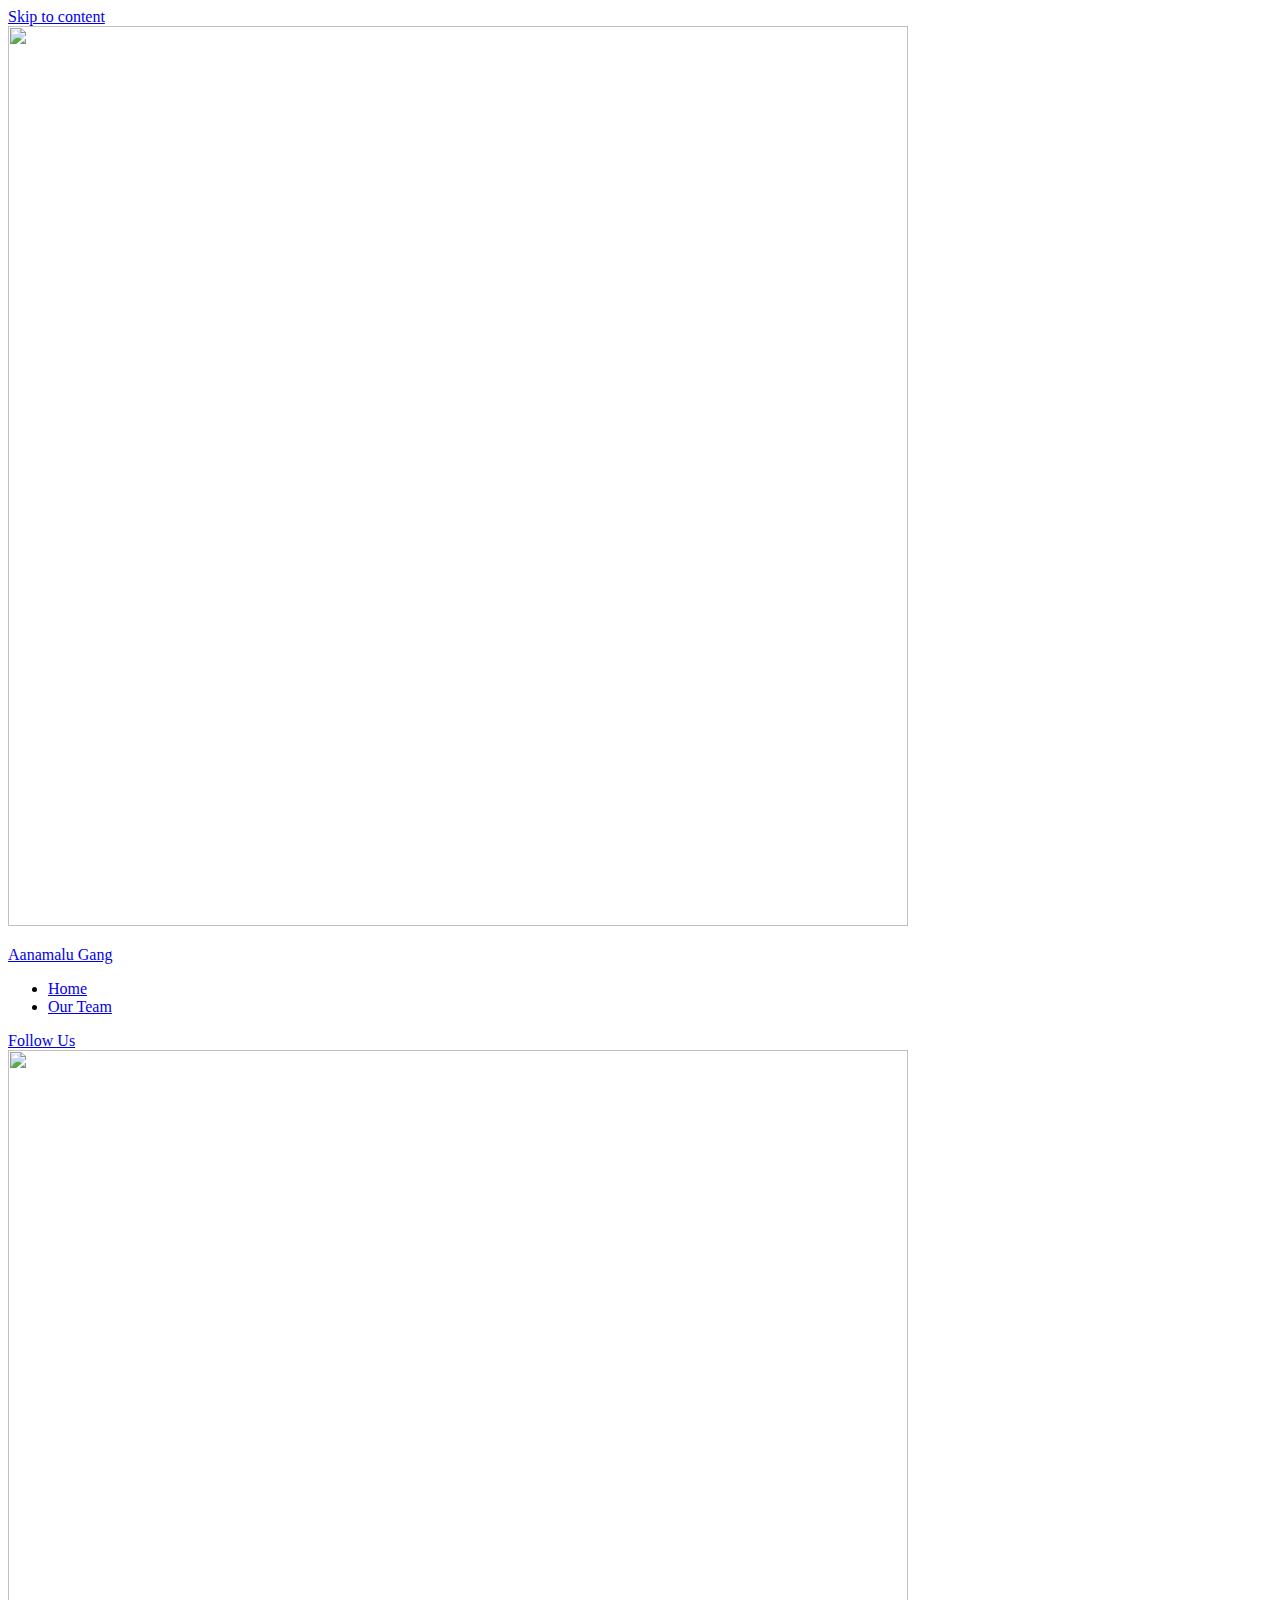
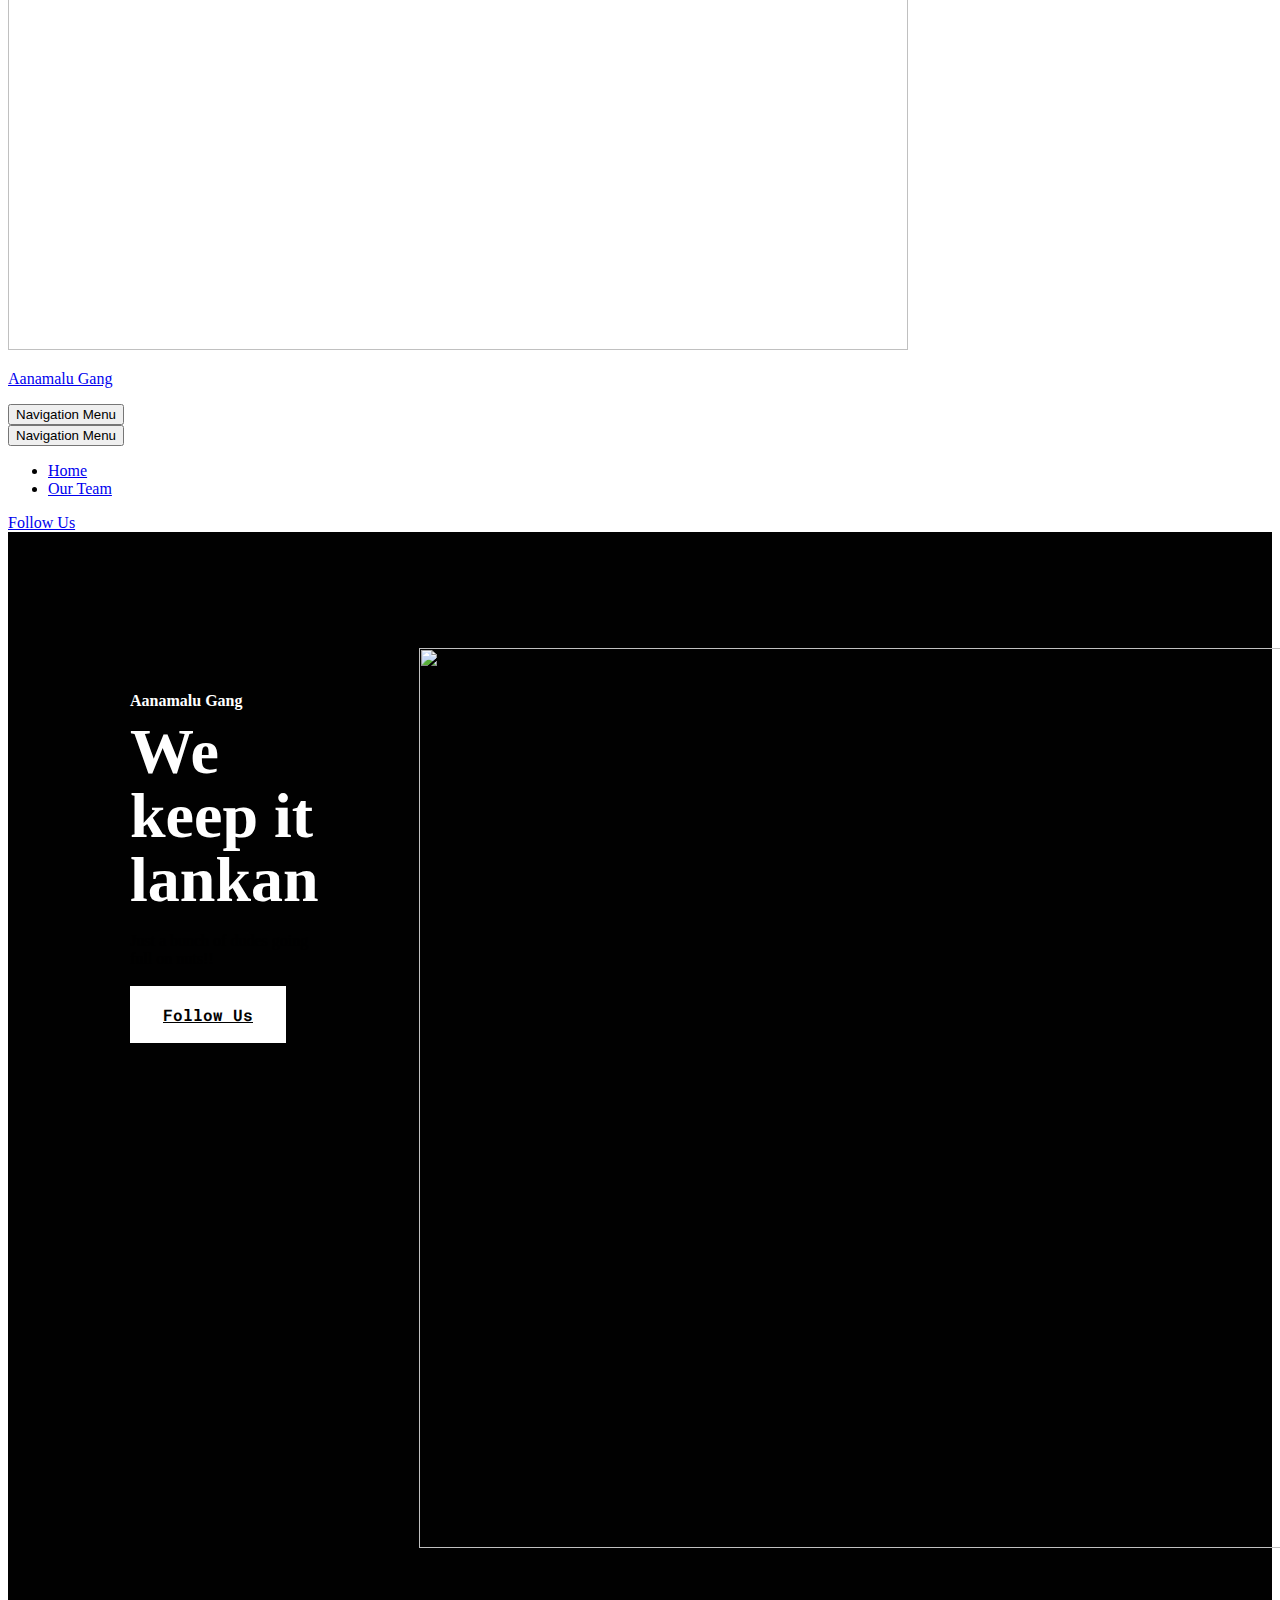
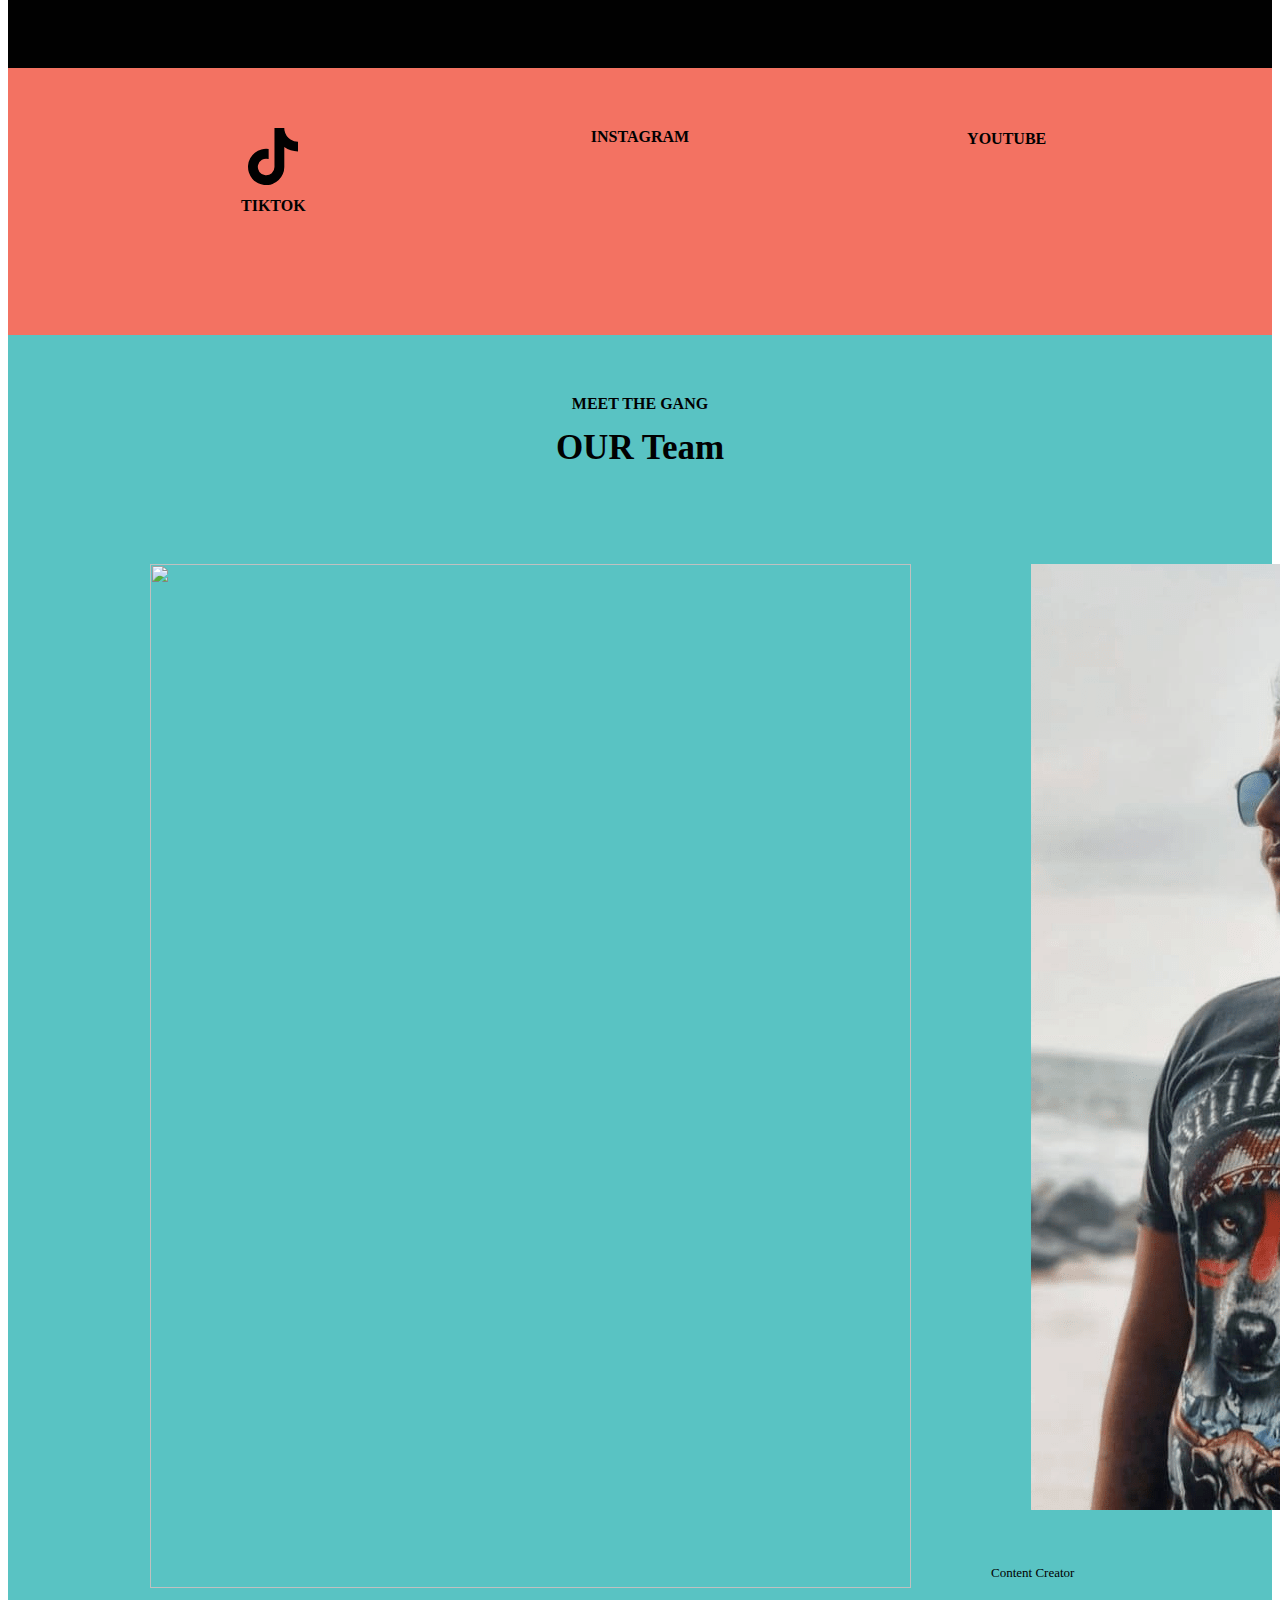
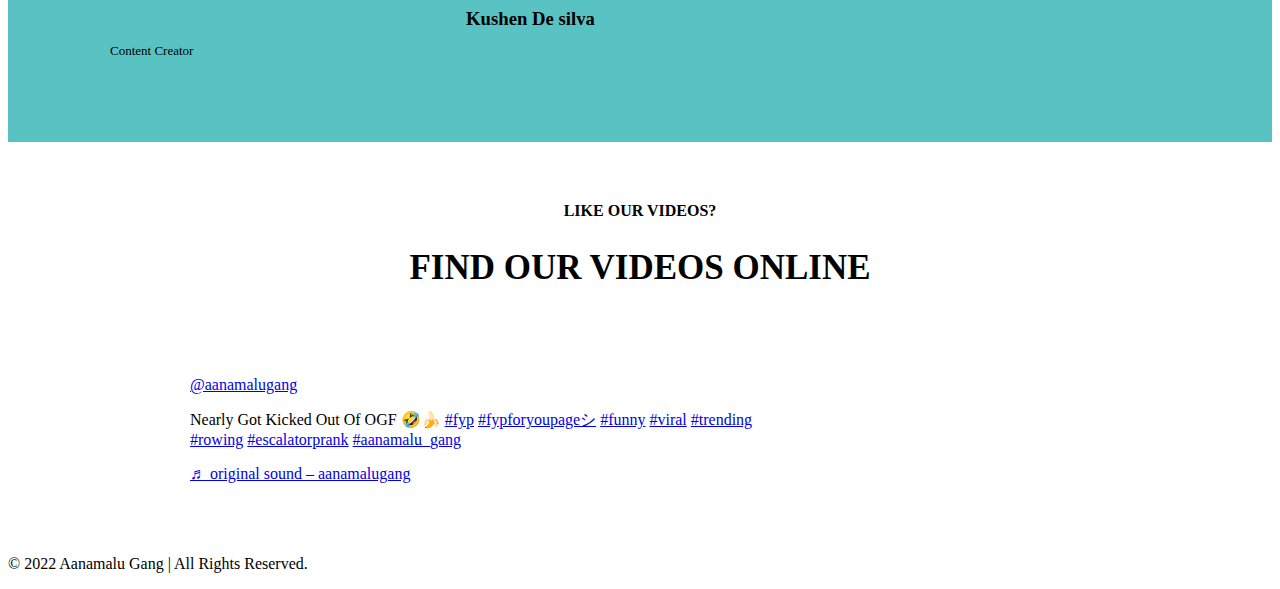
==== commit 32a0a07f: "v2.0.3" ====
--- a/public/index.html
+++ b/public/index.html
@@ -15,13 +15,13 @@
       rel="alternate"
       type="application/rss+xml"
       title="Aanamalu Gang &raquo; Feed"
-      href="http://aanamalu.live.local/feed/"
+      href="https://aanamalu.live/feed/"
     />
     <link
       rel="alternate"
       type="application/rss+xml"
       title="Aanamalu Gang &raquo; Comments Feed"
-      href="http://aanamalu.live.local/comments/feed/"
+      href="https://aanamalu.live/comments/feed/"
     />
     <script type="text/javascript">
       window._wpemojiSettings = {
@@ -31,7 +31,7 @@
         svgExt: ".svg",
         source: {
           concatemoji:
-            "http:\/\/aanamalu.live.local\/wp-includes\/js\/wp-emoji-release.min.js?ver=6.0.1",
+            "https:\/\/aanamalu.live\/wp-includes\/js\/wp-emoji-release.min.js?ver=6.0.1",
         },
       };
       /*! This file is auto-generated */
@@ -1189,8 +1189,8 @@
         --color: var(--nv-text-color);
         --padding: 10px 0;
         --margin: 0;
-        --textalign: left;
-        --justify: flex-start;
+        --textalign: center;
+        --justify: center;
       }
       .builder-item--nav-icon,
       .header-menu-sidebar .close-sidebar-panel .navbar-toggle {
@@ -1217,6 +1217,17 @@
       }
       .hfg-is-group.has-primary-menu .inherit-ff {
         --inheritedfw: 500;
+      }
+      .builder-item--button_base {
+        --primarybtnbg: #000000;
+        --primarybtncolor: #ffffff;
+        --primarybtnhoverbg: #ee1d24;
+        --primarybtnhovercolor: #ffffff;
+        --primarybtnborderradius: 3px;
+        --primarybtnshadow: none;
+        --primarybtnhovershadow: none;
+        --padding: 8px 12px;
+        --margin: 0;
       }
       .footer-top-inner .row {
         grid-template-columns: 1fr 1fr 1fr;
@@ -1356,8 +1367,8 @@
           --maxwidth: 32px;
           --padding: 10px 0;
           --margin: 0;
-          --textalign: left;
-          --justify: flex-start;
+          --textalign: center;
+          --justify: center;
         }
         .builder-item--nav-icon {
           --padding: 10px 15px;
@@ -1372,6 +1383,10 @@
           --lineheight: 1.6;
           --letterspacing: 0px;
           --iconsize: 1em;
+        }
+        .builder-item--button_base {
+          --padding: 8px 12px;
+          --margin: 0;
         }
         .builder-item--footer_copyright {
           --padding: 0;
@@ -1507,8 +1522,8 @@
           --maxwidth: 32px;
           --padding: 10px 0;
           --margin: 0;
-          --textalign: left;
-          --justify: flex-start;
+          --textalign: center;
+          --justify: center;
         }
         .builder-item--nav-icon {
           --padding: 10px 15px;
@@ -1523,6 +1538,10 @@
           --lineheight: 1.6;
           --letterspacing: 0px;
           --iconsize: 1em;
+        }
+        .builder-item--button_base {
+          --padding: 8px 12px;
+          --margin: 0;
         }
         .builder-item--footer_copyright {
           --padding: 0;
@@ -1681,45 +1700,45 @@
     <script>
       /* <![CDATA[ */
       var rcewpp = {
-        ajax_url: "http://aanamalu.live.local/wp-admin/admin-ajax.php",
-        nonce: "d931698193",
-        home_url: "http://aanamalu.live.local/",
+        ajax_url: "https://aanamalu.live/wp-admin/admin-ajax.php",
+        nonce: "65fc0f0a91",
+        home_url: "https://aanamalu.live/",
         settings_icon:
-          "http://aanamalu.live.local/wp-content/plugins/export-wp-page-to-static-html/admin/images/settings.png",
+          "https://aanamalu.live/wp-content/plugins/export-wp-page-to-static-html/admin/images/settings.png",
         settings_hover_icon:
-          "http://aanamalu.live.local/wp-content/plugins/export-wp-page-to-static-html/admin/images/settings_hover.png",
+          "https://aanamalu.live/wp-content/plugins/export-wp-page-to-static-html/admin/images/settings_hover.png",
       };
       /* ]]\> */
     </script>
-    <link rel="https://api.w.org/" href="http://aanamalu.live.local/wp-json/" />
+    <link rel="https://api.w.org/" href="https://aanamalu.live/wp-json/" />
     <link
       rel="alternate"
       type="application/json"
-      href="http://aanamalu.live.local/wp-json/wp/v2/pages/51"
+      href="https://aanamalu.live/wp-json/wp/v2/pages/51"
     />
     <link
       rel="EditURI"
       type="application/rsd+xml"
       title="RSD"
-      href="http://aanamalu.live.local/xmlrpc.php?rsd"
+      href="https://aanamalu.live/xmlrpc.php?rsd"
     />
     <link
       rel="wlwmanifest"
       type="application/wlwmanifest+xml"
-      href="http://aanamalu.live.local/wp-includes/wlwmanifest.xml"
+      href="https://aanamalu.live/wp-includes/wlwmanifest.xml"
     />
     <meta name="generator" content="WordPress 6.0.1" />
-    <link rel="canonical" href="http://aanamalu.live.local/" />
-    <link rel="shortlink" href="http://aanamalu.live.local/" />
+    <link rel="canonical" href="https://aanamalu.live/" />
+    <link rel="shortlink" href="https://aanamalu.live/" />
     <link
       rel="alternate"
       type="application/json+oembed"
-      href="http://aanamalu.live.local/wp-json/oembed/1.0/embed?url=http%3A%2F%2Faanamalu.live.local%2F"
+      href="https://aanamalu.live/wp-json/oembed/1.0/embed?url=https%3A%2F%2Faanamalu.live%2F"
     />
     <link
       rel="alternate"
       type="text/xml+oembed"
-      href="http://aanamalu.live.local/wp-json/oembed/1.0/embed?url=http%3A%2F%2Faanamalu.live.local%2F&#038;format=xml"
+      href="https://aanamalu.live/wp-json/oembed/1.0/embed?url=https%3A%2F%2Faanamalu.live%2F&#038;format=xml"
     />
     <style type="text/css">
       .recentcomments a {
@@ -1733,7 +1752,7 @@
     <link rel="apple-touch-icon" href="./images/cropped-logo-180x180.png" />
     <meta
       name="msapplication-TileImage"
-      content="http://aanamalu.live.local/wp-content/uploads/2022/08/cropped-logo-270x270.png"
+      content="https://aanamalu.live/wp-content/uploads/2022/08/cropped-logo-270x270.png"
     />
   </head>
   <body
@@ -2017,7 +2036,7 @@
                   data-section="hfg_header_layout_main"
                 >
                   <div class="hfg-slot left">
-                    <div class="builder-item desktop-left">
+                    <div class="builder-item desktop-center">
                       <div
                         class="item--inner builder-item--logo"
                         data-section="title_tagline"
@@ -2056,7 +2075,9 @@
                     </div>
                   </div>
                   <div class="hfg-slot right">
-                    <div class="builder-item has-nav">
+                    <div
+                      class="builder-item has-nav hfg-is-group has-primary-menu"
+                    >
                       <div
                         class="item--inner builder-item--primary-menu has_menu"
                         data-section="header_menu_primary"
@@ -2090,16 +2111,22 @@
                                   >Our Team</a
                                 >
                               </li>
-                              <li
-                                id="menu-item-419"
-                                class="menu-item menu-item-type-post_type menu-item-object-page menu-item-home current-menu-item page_item page-item-51 current_page_item menu-item-419"
-                              >
-                                <a href="./index.html" aria-current="page"
-                                  >Contact</a
-                                >
-                              </li>
                             </ul>
                           </div>
+                        </div>
+                      </div>
+                      <div
+                        class="item--inner builder-item--button_base"
+                        data-section="header_button"
+                        data-item-id="button_base"
+                      >
+                        <div class="component-wrap">
+                          <a
+                            href="https://www.tiktok.com/@aanamalugang"
+                            target="_blank"
+                            class="button button-primary"
+                            >Follow Us</a
+                          >
                         </div>
                       </div>
                     </div>
@@ -2120,7 +2147,7 @@
                   data-section="hfg_header_layout_main"
                 >
                   <div class="hfg-slot left">
-                    <div class="builder-item tablet-left mobile-left">
+                    <div class="builder-item mobile-center tablet-center">
                       <div
                         class="item--inner builder-item--logo"
                         data-section="title_tagline"
@@ -2247,15 +2274,24 @@
                               >Our Team</a
                             >
                           </li>
-                          <li
-                            class="menu-item menu-item-type-post_type menu-item-object-page menu-item-home current-menu-item page_item page-item-51 current_page_item menu-item-419"
-                          >
-                            <a href="./index.html" aria-current="page"
-                              >Contact</a
-                            >
-                          </li>
                         </ul>
                       </div>
+                    </div>
+                  </div>
+                </div>
+                <div class="builder-item desktop-left tablet-left mobile-left">
+                  <div
+                    class="item--inner builder-item--button_base"
+                    data-section="header_button"
+                    data-item-id="button_base"
+                  >
+                    <div class="component-wrap">
+                      <a
+                        href="https://www.tiktok.com/@aanamalugang"
+                        target="_blank"
+                        class="button button-primary"
+                        >Follow Us</a
+                      >
                     </div>
                   </div>
                 </div>
@@ -2304,7 +2340,7 @@
                   class="wp-block-themeisle-blocks-button wp-block-button"
                 >
                   <a
-                    href="https://www.tiktok.com/@official_aanamalu_gang"
+                    href="https://www.tiktok.com/@aanamalugang"
                     target="_blank"
                     rel="noopener noreferrer"
                     class="wp-block-button__link"
@@ -2355,7 +2391,7 @@
                   class="wp-block-themeisle-blocks-button wp-block-button is-style-fill"
                 >
                   <a
-                    href="https://www.tiktok.com/@official_aanamalu_gang"
+                    href="https://www.tiktok.com/@aanamalugang"
                     target="_blank"
                     rel="noopener noreferrer"
                     class="wp-block-button__link"
@@ -2389,7 +2425,7 @@
                   class="wp-block-themeisle-blocks-button wp-block-button"
                 >
                   <a
-                    href="https://www.instagram.com/aanamalu_gang/"
+                    href="https://www.instagram.com/aanamalugang/"
                     target="_blank"
                     rel="noopener noreferrer"
                     class="wp-block-button__link"
@@ -2537,19 +2573,19 @@
               class="wp-block-themeisle-blocks-advanced-column"
             >
               <div class="wp-block-image">
-                <figure class="aligncenter size-full is-resized">
+                <figure class="aligncenter size-full">
                   <img
                     loading="lazy"
+                    width="404"
+                    height="543"
                     src="./images/2022-08-3.png"
                     alt=""
-                    class="wp-image-472"
-                    width="239"
-                    height="314"
+                    class="wp-image-477"
                     srcset="
-                      ./images/2022-08-3.png         260w,
-                      ./images/2022-08-3-228x300.png 228w
+                      ./images/2022-08-3.png         404w,
+                      ./images/2022-08-3-223x300.png 223w
                     "
-                    sizes="(max-width: 239px) 100vw, 239px"
+                    sizes="(max-width: 404px) 100vw, 404px"
                   />
                 </figure>
               </div>
@@ -2641,7 +2677,7 @@
                 <div class="wp-block-embed__wrapper">
                   <blockquote
                     class="tiktok-embed"
-                    cite="https://www.tiktok.com/@official_aanamalu_gang/video/7125672669344779546"
+                    cite="https://www.tiktok.com/@aanamalugang/video/7125672669344779546"
                     data-video-id="7125672669344779546"
                     data-embed-from="oembed"
                     style="max-width: 605px; min-width: 325px"
@@ -2649,9 +2685,9 @@
                     <section>
                       <a
                         target="_blank"
-                        title="@official_aanamalu_gang"
-                        href="https://www.tiktok.com/@official_aanamalu_gang?refer=embed"
-                        >@official_aanamalu_gang</a
+                        title="@aanamalugang"
+                        href="https://www.tiktok.com/@aanamalugang?refer=embed"
+                        >@aanamalugang</a
                       >
                       <p>
                         Nearly Got Kicked Out Of OGF 🤣🍌
@@ -2938,8 +2974,8 @@
         margin-bottom: 20px;
         margin-left: 0;
         margin-right: 0;
-        background: url(./images/efe-kurnaz-RnCPiXixooY-unsplash.jpg) repeat
-          scroll 0% 0% / cover;
+        background: url(http://aanamalu.live/wp-content/uploads/2019/07/efe-kurnaz-RnCPiXixooY-unsplash.jpg)
+          repeat scroll 0% 0% / cover;
         border-width: 0;
         border-style: solid;
         border-color: #000;
@@ -3733,8 +3769,8 @@
       /* <![CDATA[ */
       var themeisleGutenbergForm = {
         reRecaptchaSitekey: "",
-        root: "http:\/\/aanamalu.live.local\/wp-json\/",
-        nonce: "f788a99346",
+        root: "https:\/\/aanamalu.live\/wp-json\/",
+        nonce: "651a54a06d",
         messages: {
           submission: "Form submission from",
           "captcha-not-loaded":
@@ -3749,8 +3785,8 @@
       };
       var themeisleGutenbergForm = {
         reRecaptchaSitekey: "",
-        root: "http:\/\/aanamalu.live.local\/wp-json\/",
-        nonce: "f788a99346",
+        root: "https:\/\/aanamalu.live\/wp-json\/",
+        nonce: "651a54a06d",
         messages: {
           submission: "Form submission from",
           "captcha-not-loaded":
@@ -3846,8 +3882,8 @@
     <script type="text/javascript" id="neve-script-js-extra">
       /* <![CDATA[ */
       var NeveProperties = {
-        ajaxurl: "http:\/\/aanamalu.live.local\/wp-admin\/admin-ajax.php",
-        nonce: "f788a99346",
+        ajaxurl: "https:\/\/aanamalu.live\/wp-admin\/admin-ajax.php",
+        nonce: "651a54a06d",
         isRTL: "",
         isCustomize: "",
       };
@@ -3865,15 +3901,15 @@
       var variants = {
         logo: {
           light: {
-            src: "http:\/\/aanamalu.live.local\/wp-content\/uploads\/2022\/08\/logo.png",
+            src: "https:\/\/aanamalu.live\/wp-content\/uploads\/2022\/08\/logo.png",
             srcset:
-              "http:\/\/aanamalu.live.local\/wp-content\/uploads\/2022\/08\/logo.png 900w, http:\/\/aanamalu.live.local\/wp-content\/uploads\/2022\/08\/logo-300x300.png 300w, http:\/\/aanamalu.live.local\/wp-content\/uploads\/2022\/08\/logo-150x150.png 150w, http:\/\/aanamalu.live.local\/wp-content\/uploads\/2022\/08\/logo-768x768.png 768w",
+              "https:\/\/aanamalu.live\/wp-content\/uploads\/2022\/08\/logo.png 900w, https:\/\/aanamalu.live\/wp-content\/uploads\/2022\/08\/logo-300x300.png 300w, https:\/\/aanamalu.live\/wp-content\/uploads\/2022\/08\/logo-150x150.png 150w, https:\/\/aanamalu.live\/wp-content\/uploads\/2022\/08\/logo-768x768.png 768w",
             sizes: "(max-width: 900px) 100vw, 900px",
           },
           dark: {
-            src: "http:\/\/aanamalu.live.local\/wp-content\/uploads\/2022\/08\/logo.png",
+            src: "https:\/\/aanamalu.live\/wp-content\/uploads\/2022\/08\/logo.png",
             srcset:
-              "http:\/\/aanamalu.live.local\/wp-content\/uploads\/2022\/08\/logo.png 900w, http:\/\/aanamalu.live.local\/wp-content\/uploads\/2022\/08\/logo-300x300.png 300w, http:\/\/aanamalu.live.local\/wp-content\/uploads\/2022\/08\/logo-150x150.png 150w, http:\/\/aanamalu.live.local\/wp-content\/uploads\/2022\/08\/logo-768x768.png 768w",
+              "https:\/\/aanamalu.live\/wp-content\/uploads\/2022\/08\/logo.png 900w, https:\/\/aanamalu.live\/wp-content\/uploads\/2022\/08\/logo-300x300.png 300w, https:\/\/aanamalu.live\/wp-content\/uploads\/2022\/08\/logo-150x150.png 150w, https:\/\/aanamalu.live\/wp-content\/uploads\/2022\/08\/logo-768x768.png 768w",
             sizes: "(max-width: 900px) 100vw, 900px",
           },
           same: true,
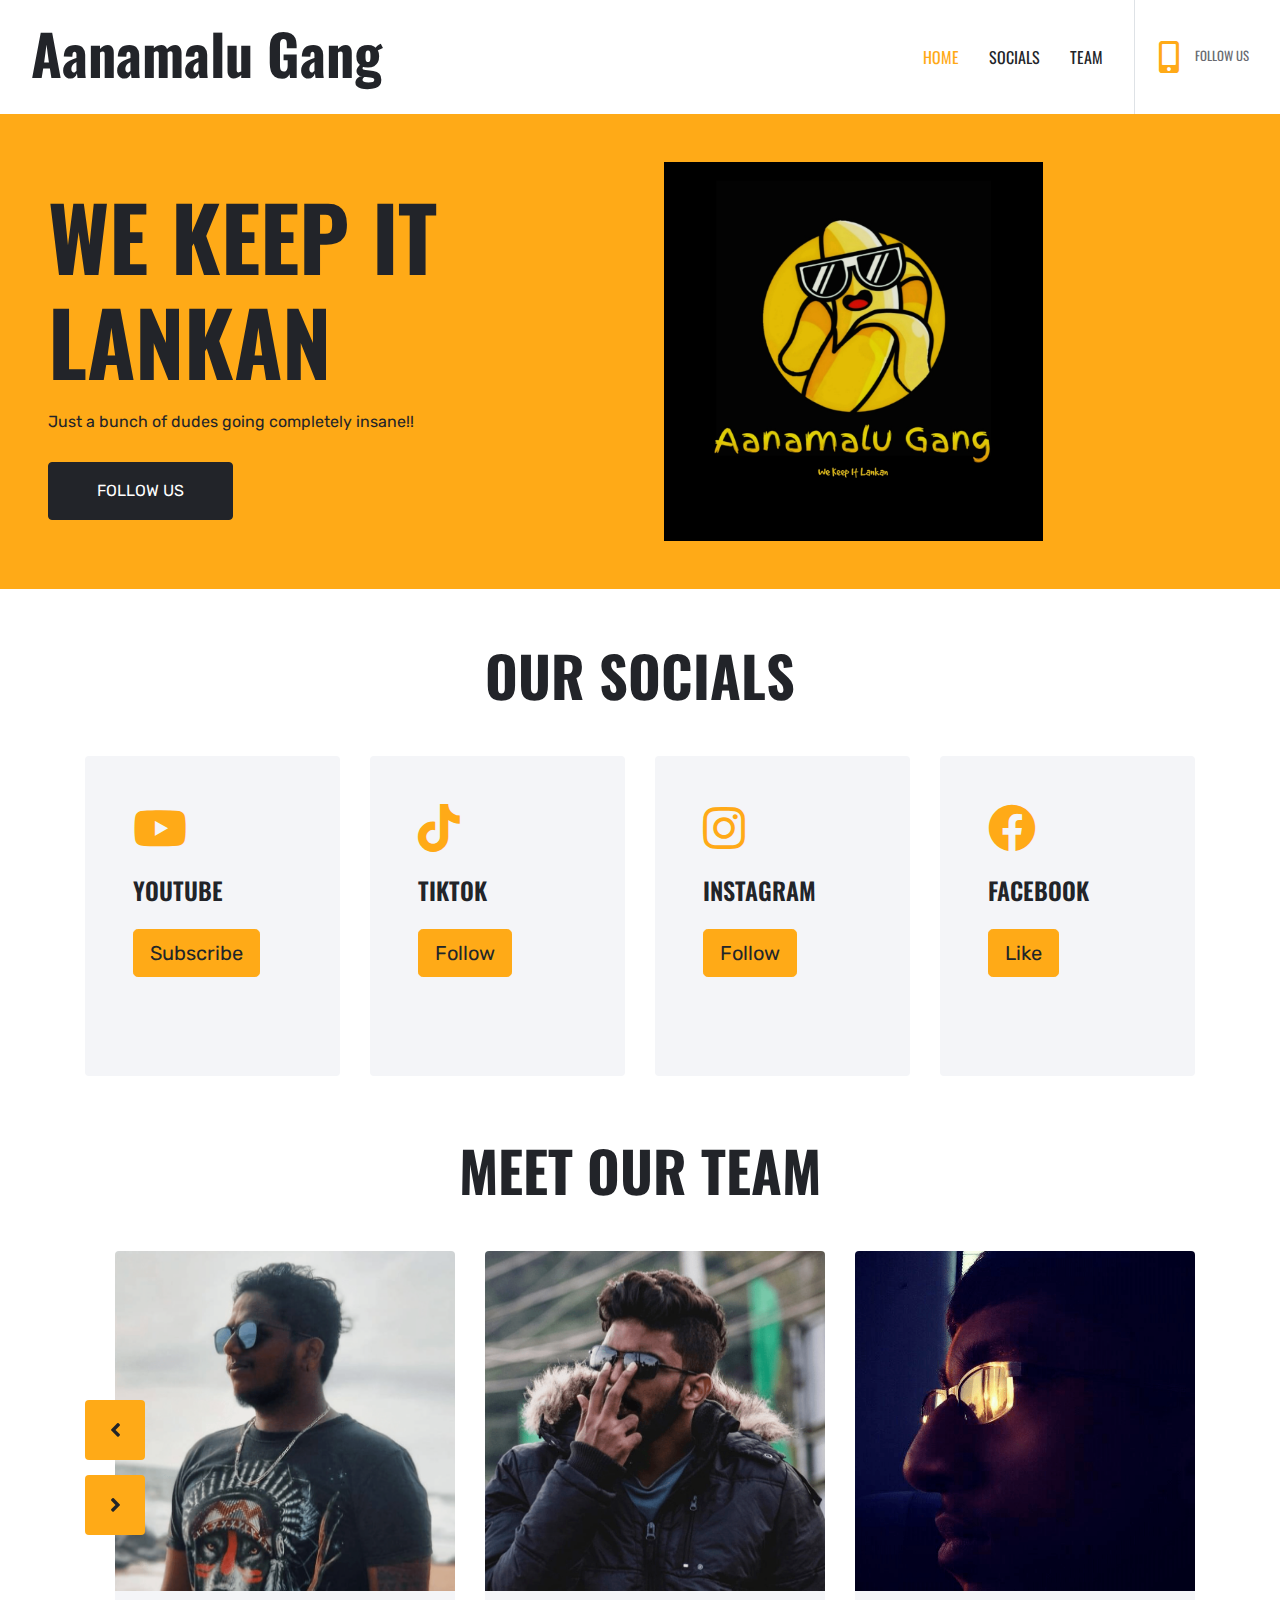
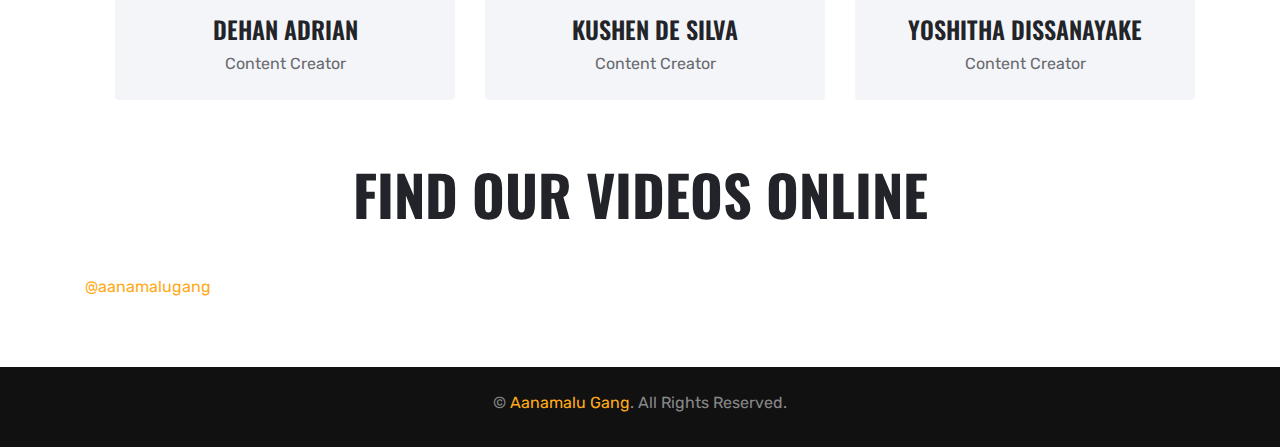
==== commit eee3b447: "v3.0.0" ====
--- a/public/index.html
+++ b/public/index.html
@@ -1,3990 +1,327 @@
 <!DOCTYPE html>
-<html lang="en-US">
+<html lang="en">
   <head>
-    <meta charset="UTF-8" />
+    <meta charset="utf-8" />
+    <title>Aanamalu Gang - We Keep It Lankan</title>
+    <meta content="width=device-width, initial-scale=1.0" name="viewport" />
+    <meta property="og:site_name" content="Aanamalu Gang" />
+    <meta property="og:type" content="website" />
+    <meta property="og:updated_time" content="2021-11-01T20:00:00-06:00" />
+    <meta property="og:title" content="Aanamalu Gang - We Keep It Lankan" />
     <meta
-      name="viewport"
-      content="width=device-width, initial-scale=1, minimum-scale=1"
+      property="og:description"
+      content="Just a bunch of dudes going completely insane.."
     />
-    <link rel="profile" href="http://gmpg.org/xfn/11" />
-    <title>Aanamalu Gang &#8211; We Keep It Lankan</title>
-    <meta name="robots" content="max-image-preview:large" />
-    <link rel="dns-prefetch" href="//fonts.googleapis.com" />
-    <link rel="dns-prefetch" href="//s.w.org" />
+    <meta property="twitter:card" content="summary" />
+    <meta name="author" content="Kushen De Silva, kushenthimira@gmail.com" />
+    <meta name="copyright" content="Aanamalu Gang" />
+    <!-- Favicon -->
+    <link href="img/header.png" rel="icon" />
+
+    <!-- Google Web Fonts -->
+    <link rel="preconnect" href="https://fonts.gstatic.com" />
     <link
-      rel="alternate"
-      type="application/rss+xml"
-      title="Aanamalu Gang &raquo; Feed"
-      href="https://aanamalu.live/feed/"
+      href="https://fonts.googleapis.com/css2?family=Oswald:wght@400;500;600;700&family=Rubik&display=swap"
+      rel="stylesheet"
     />
+
+    <!-- Font Awesome -->
     <link
-      rel="alternate"
-      type="application/rss+xml"
-      title="Aanamalu Gang &raquo; Comments Feed"
-      href="https://aanamalu.live/comments/feed/"
+      href="https://cdnjs.cloudflare.com/ajax/libs/font-awesome/5.15.0/css/all.min.css"
+      rel="stylesheet"
     />
-    <script type="text/javascript">
-      window._wpemojiSettings = {
-        baseUrl: "https:\/\/s.w.org\/images\/core\/emoji\/14.0.0\/72x72\/",
-        ext: ".png",
-        svgUrl: "https:\/\/s.w.org\/images\/core\/emoji\/14.0.0\/svg\/",
-        svgExt: ".svg",
-        source: {
-          concatemoji:
-            "https:\/\/aanamalu.live\/wp-includes\/js\/wp-emoji-release.min.js?ver=6.0.1",
-        },
-      };
-      /*! This file is auto-generated */
-      !(function (e, a, t) {
-        var n,
-          r,
-          o,
-          i = a.createElement("canvas"),
-          p = i.getContext && i.getContext("2d");
-        function s(e, t) {
-          var a = String.fromCharCode,
-            e =
-              (p.clearRect(0, 0, i.width, i.height),
-              p.fillText(a.apply(this, e), 0, 0),
-              i.toDataURL());
-          return (
-            p.clearRect(0, 0, i.width, i.height),
-            p.fillText(a.apply(this, t), 0, 0),
-            e === i.toDataURL()
-          );
-        }
-        function c(e) {
-          var t = a.createElement("script");
-          (t.src = e),
-            (t.defer = t.type = "text/javascript"),
-            a.getElementsByTagName("head")[0].appendChild(t);
-        }
-        for (
-          o = Array("flag", "emoji"),
-            t.supports = { everything: !0, everythingExceptFlag: !0 },
-            r = 0;
-          r < o.length;
-          r++
-        )
-          (t.supports[o[r]] = (function (e) {
-            if (!p || !p.fillText) return !1;
-            switch (
-              ((p.textBaseline = "top"), (p.font = "600 32px Arial"), e)
-            ) {
-              case "flag":
-                return s(
-                  [127987, 65039, 8205, 9895, 65039],
-                  [127987, 65039, 8203, 9895, 65039]
-                )
-                  ? !1
-                  : !s(
-                      [55356, 56826, 55356, 56819],
-                      [55356, 56826, 8203, 55356, 56819]
-                    ) &&
-                      !s(
-                        [
-                          55356, 57332, 56128, 56423, 56128, 56418, 56128,
-                          56421, 56128, 56430, 56128, 56423, 56128, 56447,
-                        ],
-                        [
-                          55356, 57332, 8203, 56128, 56423, 8203, 56128, 56418,
-                          8203, 56128, 56421, 8203, 56128, 56430, 8203, 56128,
-                          56423, 8203, 56128, 56447,
-                        ]
-                      );
-              case "emoji":
-                return !s(
-                  [129777, 127995, 8205, 129778, 127999],
-                  [129777, 127995, 8203, 129778, 127999]
-                );
-            }
-            return !1;
-          })(o[r])),
-            (t.supports.everything = t.supports.everything && t.supports[o[r]]),
-            "flag" !== o[r] &&
-              (t.supports.everythingExceptFlag =
-                t.supports.everythingExceptFlag && t.supports[o[r]]);
-        (t.supports.everythingExceptFlag =
-          t.supports.everythingExceptFlag && !t.supports.flag),
-          (t.DOMReady = !1),
-          (t.readyCallback = function () {
-            t.DOMReady = !0;
-          }),
-          t.supports.everything ||
-            ((n = function () {
-              t.readyCallback();
-            }),
-            a.addEventListener
-              ? (a.addEventListener("DOMContentLoaded", n, !1),
-                e.addEventListener("load", n, !1))
-              : (e.attachEvent("onload", n),
-                a.attachEvent("onreadystatechange", function () {
-                  "complete" === a.readyState && t.readyCallback();
-                })),
-            (e = t.source || {}).concatemoji
-              ? c(e.concatemoji)
-              : e.wpemoji && e.twemoji && (c(e.twemoji), c(e.wpemoji)));
-      })(window, document, window._wpemojiSettings);
-    </script>
-    <style type="text/css">
-      img.wp-smiley,
-      img.emoji {
-        display: inline !important;
-        border: none !important;
-        box-shadow: none !important;
-        height: 1em !important;
-        width: 1em !important;
-        margin: 0 0.07em !important;
-        vertical-align: -0.1em !important;
-        background: none !important;
-        padding: 0 !important;
-      }
-    </style>
-    <link
-      rel="stylesheet"
-      id="wp-block-library-css"
-      href="./css/dist-block-library-style.min.css"
-      type="text/css"
-      media="all"
-    />
-    <style id="otter-advanced-columns-style-inline-css" type="text/css">
-      .wp-block-themeisle-blocks-advanced-columns-separators {
-        position: absolute;
-        left: 0;
-        width: 100%;
-      }
-      .wp-block-themeisle-blocks-advanced-columns-separators.top {
-        top: 0;
-      }
-      .wp-block-themeisle-blocks-advanced-columns-separators.bottom {
-        bottom: 0;
-      }
-      .wp-block-themeisle-blocks-advanced-columns-separators.bottom svg {
-        position: absolute;
-        bottom: 0;
-      }
-      .wp-block-themeisle-blocks-advanced-columns-separators svg {
-        height: 100px;
-      }
-      .wp-block-themeisle-blocks-advanced-columns-separators .rotate {
-        transform: rotate(180deg);
-      }
-      html[lang="ja"]
-        .wp-block-themeisle-blocks-advanced-columns
-        .innerblocks-wrap,
-      html[lang="ko"]
-        .wp-block-themeisle-blocks-advanced-columns
-        .innerblocks-wrap,
-      html[lang="zh"]
-        .wp-block-themeisle-blocks-advanced-columns
-        .innerblocks-wrap,
-      html[lang="zh-Hans"]
-        .wp-block-themeisle-blocks-advanced-columns
-        .innerblocks-wrap,
-      html[lang="zh-Hant"]
-        .wp-block-themeisle-blocks-advanced-columns
-        .innerblocks-wrap {
-        word-break: normal;
-      }
-      .wp-block-themeisle-blocks-advanced-columns {
-        --columns-width: initial;
-        --horizontal-align: unset;
-        justify-content: var(--horizontal-align);
-      }
-      .wp-block-themeisle-blocks-advanced-columns .wp-themeisle-block-overlay,
-      .wp-block-themeisle-blocks-advanced-columns
-        .wp-block-themeisle-blocks-advanced-columns-overlay {
-        position: absolute;
-        width: 100%;
-        height: 100%;
-        top: 0;
-        left: 0;
-      }
-      .wp-block-themeisle-blocks-advanced-columns
-        .wp-block-themeisle-blocks-advanced-column:only-child {
-        max-width: var(--columns-width);
-      }
-      .wp-block-themeisle-blocks-advanced-columns
-        .wp-block-themeisle-blocks-advanced-column
-        .wp-block-themeisle-blocks-slider {
-        display: grid;
-      }
-      .wp-block-themeisle-blocks-advanced-columns.has-default-gap
-        .wp-block-themeisle-blocks-advanced-column {
-        margin-left: 10px;
-        margin-right: 10px;
-      }
-      .wp-block-themeisle-blocks-advanced-columns.has-nogap-gap
-        .wp-block-themeisle-blocks-advanced-column {
-        margin-left: 0;
-        margin-right: 0;
-      }
-      .wp-block-themeisle-blocks-advanced-columns.has-narrow-gap
-        .wp-block-themeisle-blocks-advanced-column {
-        margin-left: 5px;
-        margin-right: 5px;
-      }
-      .wp-block-themeisle-blocks-advanced-columns.has-extended-gap
-        .wp-block-themeisle-blocks-advanced-column {
-        margin-left: 15px;
-        margin-right: 15px;
-      }
-      .wp-block-themeisle-blocks-advanced-columns.has-wide-gap
-        .wp-block-themeisle-blocks-advanced-column {
-        margin-left: 20px;
-        margin-right: 20px;
-      }
-      .wp-block-themeisle-blocks-advanced-columns.has-wider-gap
-        .wp-block-themeisle-blocks-advanced-column {
-        margin-left: 30px;
-        margin-right: 30px;
-      }
-      @media (min-width: 600px) {
-        .wp-block-themeisle-blocks-advanced-columns.has-vertical-flex-start
-          .innerblocks-wrap,
-        .wp-block-themeisle-blocks-advanced-columns.has-vertical-top
-          .innerblocks-wrap {
-          align-items: flex-start;
-        }
-        .wp-block-themeisle-blocks-advanced-columns.has-vertical-center
-          .innerblocks-wrap {
-          align-items: center;
-        }
-        .wp-block-themeisle-blocks-advanced-columns.has-vertical-flex-end
-          .innerblocks-wrap,
-        .wp-block-themeisle-blocks-advanced-columns.has-vertical-bottom
-          .innerblocks-wrap {
-          align-items: flex-end;
-        }
-      }
-      @media (min-width: 960px) {
-        .wp-block-themeisle-blocks-advanced-columns {
-          display: flex;
-          position: relative;
-        }
-        .wp-block-themeisle-blocks-advanced-columns .innerblocks-wrap {
-          display: flex;
-          flex-basis: 100%;
-          word-break: keep-all;
-          max-width: var(--columns-width);
-        }
-        .wp-block-themeisle-blocks-advanced-columns
-          .innerblocks-wrap
-          .wp-block-themeisle-blocks-advanced-column {
-          position: relative;
-        }
-        .wp-block-themeisle-blocks-advanced-columns
-          .innerblocks-wrap
-          .wp-block-themeisle-blocks-advanced-column:first-child {
-          margin-left: 0;
-        }
-        .wp-block-themeisle-blocks-advanced-columns
-          .innerblocks-wrap
-          .wp-block-themeisle-blocks-advanced-column:last-child {
-          margin-right: 0;
-        }
-        .wp-block-themeisle-blocks-advanced-columns.hide-in-desktop {
-          display: none;
-        }
-        .wp-block-themeisle-blocks-advanced-columns.has-1-columns.has-desktop-equal-layout
-          > .innerblocks-wrap
-          > .wp-block-themeisle-blocks-advanced-column {
-          flex-basis: 100%;
-        }
-        .wp-block-themeisle-blocks-advanced-columns.has-2-columns.has-desktop-equal-layout
-          > .innerblocks-wrap
-          > .wp-block-themeisle-blocks-advanced-column {
-          flex-basis: 50%;
-        }
-        .wp-block-themeisle-blocks-advanced-columns.has-2-columns.has-desktop-oneTwo-layout
-          > .innerblocks-wrap
-          > .wp-block-themeisle-blocks-advanced-column {
-          flex-basis: 33.34%;
-        }
-        .wp-block-themeisle-blocks-advanced-columns.has-2-columns.has-desktop-oneTwo-layout
-          > .innerblocks-wrap
-          > .wp-block-themeisle-blocks-advanced-column:last-child {
-          flex-basis: 66.66%;
-        }
-        .wp-block-themeisle-blocks-advanced-columns.has-2-columns.has-desktop-twoOne-layout
-          > .innerblocks-wrap
-          > .wp-block-themeisle-blocks-advanced-column {
-          flex-basis: 33.34%;
-        }
-        .wp-block-themeisle-blocks-advanced-columns.has-2-columns.has-desktop-twoOne-layout
-          > .innerblocks-wrap
-          > .wp-block-themeisle-blocks-advanced-column:first-child {
-          flex-basis: 66.66%;
-        }
-        .wp-block-themeisle-blocks-advanced-columns.has-3-columns.has-desktop-equal-layout
-          > .innerblocks-wrap
-          > .wp-block-themeisle-blocks-advanced-column {
-          flex-basis: 33.33%;
-        }
-        .wp-block-themeisle-blocks-advanced-columns.has-3-columns.has-desktop-oneOneTwo-layout
-          > .innerblocks-wrap
-          > .wp-block-themeisle-blocks-advanced-column {
-          flex-basis: 25%;
-        }
-        .wp-block-themeisle-blocks-advanced-columns.has-3-columns.has-desktop-oneOneTwo-layout
-          > .innerblocks-wrap
-          > .wp-block-themeisle-blocks-advanced-column:last-child {
-          flex-basis: 50%;
-        }
-        .wp-block-themeisle-blocks-advanced-columns.has-3-columns.has-desktop-twoOneOne-layout
-          > .innerblocks-wrap
-          > .wp-block-themeisle-blocks-advanced-column {
-          flex-basis: 25%;
-        }
-        .wp-block-themeisle-blocks-advanced-columns.has-3-columns.has-desktop-twoOneOne-layout
-          > .innerblocks-wrap
-          > .wp-block-themeisle-blocks-advanced-column:first-child {
-          flex-basis: 50%;
-        }
-        .wp-block-themeisle-blocks-advanced-columns.has-3-columns.has-desktop-oneTwoOne-layout
-          > .innerblocks-wrap
-          > .wp-block-themeisle-blocks-advanced-column {
-          flex-basis: 50%;
-        }
-        .wp-block-themeisle-blocks-advanced-columns.has-3-columns.has-desktop-oneTwoOne-layout
-          > .innerblocks-wrap
-          > .wp-block-themeisle-blocks-advanced-column:first-child {
-          flex-basis: 25%;
-        }
-        .wp-block-themeisle-blocks-advanced-columns.has-3-columns.has-desktop-oneTwoOne-layout
-          > .innerblocks-wrap
-          > .wp-block-themeisle-blocks-advanced-column:last-child {
-          flex-basis: 25%;
-        }
-        .wp-block-themeisle-blocks-advanced-columns.has-3-columns.has-desktop-oneThreeOne-layout
-          > .innerblocks-wrap
-          > .wp-block-themeisle-blocks-advanced-column {
-          flex-basis: 60%;
-        }
-        .wp-block-themeisle-blocks-advanced-columns.has-3-columns.has-desktop-oneThreeOne-layout
-          > .innerblocks-wrap
-          > .wp-block-themeisle-blocks-advanced-column:first-child {
-          flex-basis: 20%;
-        }
-        .wp-block-themeisle-blocks-advanced-columns.has-3-columns.has-desktop-oneThreeOne-layout
-          > .innerblocks-wrap
-          > .wp-block-themeisle-blocks-advanced-column:last-child {
-          flex-basis: 20%;
-        }
-        .wp-block-themeisle-blocks-advanced-columns.has-4-columns.has-desktop-equal-layout
-          > .innerblocks-wrap
-          > .wp-block-themeisle-blocks-advanced-column {
-          flex-basis: 25%;
-        }
-        .wp-block-themeisle-blocks-advanced-columns.has-5-columns.has-desktop-equal-layout
-          > .innerblocks-wrap
-          > .wp-block-themeisle-blocks-advanced-column {
-          flex-basis: 20%;
-        }
-        .wp-block-themeisle-blocks-advanced-columns.has-6-columns.has-desktop-equal-layout
-          > .innerblocks-wrap
-          > .wp-block-themeisle-blocks-advanced-column {
-          flex-basis: 16.66%;
-        }
-      }
-      @media (min-width: 600px) and (max-width: 960px) {
-        .wp-block-themeisle-blocks-advanced-columns {
-          display: flex;
-          position: relative;
-        }
-        .wp-block-themeisle-blocks-advanced-columns .innerblocks-wrap {
-          display: flex;
-          flex-basis: 100%;
-          word-break: keep-all;
-          max-width: var(--columns-width);
-        }
-        .wp-block-themeisle-blocks-advanced-columns
-          .innerblocks-wrap
-          .wp-block-themeisle-blocks-advanced-column {
-          position: relative;
-          flex: 1;
-        }
-        .wp-block-themeisle-blocks-advanced-columns.hide-in-tablet {
-          display: none;
-        }
-        .wp-block-themeisle-blocks-advanced-columns.has-2-columns.has-tablet-oneTwo-layout
-          > .innerblocks-wrap
-          > .wp-block-themeisle-blocks-advanced-column:last-child {
-          flex: 2;
-        }
-        .wp-block-themeisle-blocks-advanced-columns.has-2-columns.has-tablet-twoOne-layout
-          > .innerblocks-wrap
-          > .wp-block-themeisle-blocks-advanced-column:first-child {
-          flex: 2;
-        }
-        .wp-block-themeisle-blocks-advanced-columns.has-3-columns.has-tablet-oneOneTwo-layout
-          > .innerblocks-wrap
-          > .wp-block-themeisle-blocks-advanced-column:last-child {
-          flex: 2;
-        }
-        .wp-block-themeisle-blocks-advanced-columns.has-3-columns.has-tablet-twoOneOne-layout
-          > .innerblocks-wrap
-          > .wp-block-themeisle-blocks-advanced-column:first-child {
-          flex: 2;
-        }
-        .wp-block-themeisle-blocks-advanced-columns.has-3-columns.has-tablet-oneTwoOne-layout
-          > .innerblocks-wrap
-          > .wp-block-themeisle-blocks-advanced-column {
-          flex: 2;
-        }
-        .wp-block-themeisle-blocks-advanced-columns.has-3-columns.has-tablet-oneTwoOne-layout
-          > .innerblocks-wrap
-          > .wp-block-themeisle-blocks-advanced-column:first-child {
-          flex: 1;
-        }
-        .wp-block-themeisle-blocks-advanced-columns.has-3-columns.has-tablet-oneTwoOne-layout
-          > .innerblocks-wrap
-          > .wp-block-themeisle-blocks-advanced-column:last-child {
-          flex: 1;
-        }
-        .wp-block-themeisle-blocks-advanced-columns.has-3-columns.has-tablet-oneThreeOne-layout
-          > .innerblocks-wrap
-          > .wp-block-themeisle-blocks-advanced-column {
-          flex: 3;
-        }
-        .wp-block-themeisle-blocks-advanced-columns.has-3-columns.has-tablet-oneThreeOne-layout
-          > .innerblocks-wrap
-          > .wp-block-themeisle-blocks-advanced-column:first-child {
-          flex: 1;
-        }
-        .wp-block-themeisle-blocks-advanced-columns.has-3-columns.has-tablet-oneThreeOne-layout
-          > .innerblocks-wrap
-          > .wp-block-themeisle-blocks-advanced-column:last-child {
-          flex: 1;
-        }
-        .wp-block-themeisle-blocks-advanced-columns.has-tablet-collapsedRows-layout
-          > .innerblocks-wrap {
-          flex-direction: column;
-        }
-        .wp-block-themeisle-blocks-advanced-columns.has-tablet-collapsedRows-layout.has-reverse-columns-tablet
-          > .innerblocks-wrap {
-          flex-direction: column-reverse;
-        }
-        .wp-block-themeisle-blocks-advanced-columns.has-tablet-twoColumnGrid-layout
-          > .innerblocks-wrap {
-          display: flex;
-          flex-wrap: wrap;
-        }
-        .wp-block-themeisle-blocks-advanced-columns.has-tablet-twoColumnGrid-layout
-          > .innerblocks-wrap
-          > .wp-block-themeisle-blocks-advanced-column {
-          flex: 1 1 40%;
-        }
-        .wp-block-themeisle-blocks-advanced-columns.has-tablet-threeColumnGrid-layout
-          > .innerblocks-wrap {
-          display: flex;
-          flex-wrap: wrap;
-        }
-        .wp-block-themeisle-blocks-advanced-columns.has-tablet-threeColumnGrid-layout
-          > .innerblocks-wrap
-          > .wp-block-themeisle-blocks-advanced-column {
-          flex: 1 1 30%;
-        }
-      }
-      @media (max-width: 600px) {
-        .wp-block-themeisle-blocks-advanced-columns {
-          display: flex;
-          position: relative;
-        }
-        .wp-block-themeisle-blocks-advanced-columns .innerblocks-wrap {
-          display: flex;
-          flex-basis: 100%;
-          word-break: keep-all;
-        }
-        .wp-block-themeisle-blocks-advanced-columns
-          .innerblocks-wrap
-          .wp-block-themeisle-blocks-advanced-column {
-          position: relative;
-          flex: 1;
-        }
-        .wp-block-themeisle-blocks-advanced-columns.hide-in-mobile {
-          display: none;
-        }
-        .wp-block-themeisle-blocks-advanced-columns.has-2-columns.has-mobile-oneTwo-layout
-          > .innerblocks-wrap
-          > .wp-block-themeisle-blocks-advanced-column:last-child {
-          flex: 2;
-        }
-        .wp-block-themeisle-blocks-advanced-columns.has-2-columns.has-mobile-twoOne-layout
-          > .innerblocks-wrap
-          > .wp-block-themeisle-blocks-advanced-column:first-child {
-          flex: 2;
-        }
-        .wp-block-themeisle-blocks-advanced-columns.has-3-columns.has-mobile-oneOneTwo-layout
-          > .innerblocks-wrap
-          > .wp-block-themeisle-blocks-advanced-column:last-child {
-          flex: 2;
-        }
-        .wp-block-themeisle-blocks-advanced-columns.has-3-columns.has-mobile-twoOneOne-layout
-          > .innerblocks-wrap
-          > .wp-block-themeisle-blocks-advanced-column:first-child {
-          flex: 2;
-        }
-        .wp-block-themeisle-blocks-advanced-columns.has-3-columns.has-mobile-oneTwoOne-layout
-          > .innerblocks-wrap
-          > .wp-block-themeisle-blocks-advanced-column {
-          flex: 2;
-        }
-        .wp-block-themeisle-blocks-advanced-columns.has-3-columns.has-mobile-oneTwoOne-layout
-          > .innerblocks-wrap
-          > .wp-block-themeisle-blocks-advanced-column:first-child {
-          flex: 1;
-        }
-        .wp-block-themeisle-blocks-advanced-columns.has-3-columns.has-mobile-oneTwoOne-layout
-          > .innerblocks-wrap
-          > .wp-block-themeisle-blocks-advanced-column:last-child {
-          flex: 1;
-        }
-        .wp-block-themeisle-blocks-advanced-columns.has-3-columns.has-mobile-oneThreeOne-layout
-          > .innerblocks-wrap
-          > .wp-block-themeisle-blocks-advanced-column {
-          flex: 3;
-        }
-        .wp-block-themeisle-blocks-advanced-columns.has-3-columns.has-mobile-oneThreeOne-layout
-          > .innerblocks-wrap
-          > .wp-block-themeisle-blocks-advanced-column:first-child {
-          flex: 1;
-        }
-        .wp-block-themeisle-blocks-advanced-columns.has-3-columns.has-mobile-oneThreeOne-layout
-          > .innerblocks-wrap
-          > .wp-block-themeisle-blocks-advanced-column:last-child {
-          flex: 1;
-        }
-        .wp-block-themeisle-blocks-advanced-columns.has-mobile-collapsedRows-layout
-          > .innerblocks-wrap {
-          flex-direction: column;
-        }
-        .wp-block-themeisle-blocks-advanced-columns.has-mobile-collapsedRows-layout.has-reverse-columns-mobile
-          > .innerblocks-wrap {
-          flex-direction: column-reverse;
-        }
-        .wp-block-themeisle-blocks-advanced-columns.has-mobile-twoColumnGrid-layout
-          > .innerblocks-wrap {
-          display: flex;
-          flex-wrap: wrap;
-        }
-        .wp-block-themeisle-blocks-advanced-columns.has-mobile-twoColumnGrid-layout
-          > .innerblocks-wrap
-          > .wp-block-themeisle-blocks-advanced-column {
-          flex: 1 1 40%;
-        }
-        .wp-block-themeisle-blocks-advanced-columns.has-mobile-threeColumnGrid-layout
-          > .innerblocks-wrap {
-          display: flex;
-          flex-wrap: wrap;
-        }
-        .wp-block-themeisle-blocks-advanced-columns.has-mobile-threeColumnGrid-layout
-          > .innerblocks-wrap
-          > .wp-block-themeisle-blocks-advanced-column {
-          flex: 1 1 30%;
-        }
-      } /*# sourceMappingURL=style.css.map */
-    </style>
-    <style id="otter-advanced-heading-style-inline-css" type="text/css">
-      span.wp-block-themeisle-blocks-advanced-heading {
-        display: block;
-      }
-      .wp-block-themeisle-blocks-advanced-heading.highlight {
-        background-color: #ff0;
-        color: #000;
-      } /*# sourceMappingURL=style.css.map */
-    </style>
-    <style id="otter-button-group-style-inline-css" type="text/css">
-      .wp-block-themeisle-blocks-button-group {
-        display: flex;
-      }
-      .wp-block-themeisle-blocks-button-group.collapse-desktop {
-        flex-direction: column;
-      }
-      .wp-block-themeisle-blocks-button-group.align-left-desktop,
-      .wp-block-themeisle-blocks-button-group.align-left {
-        justify-content: flex-start;
-      }
-      .wp-block-themeisle-blocks-button-group.align-left-desktop.collapse-desktop,
-      .wp-block-themeisle-blocks-button-group.align-left.collapse-desktop {
-        align-items: start;
-      }
-      .wp-block-themeisle-blocks-button-group.align-center-desktop,
-      .wp-block-themeisle-blocks-button-group.align-center {
-        justify-content: center;
-      }
-      .wp-block-themeisle-blocks-button-group.align-center-desktop.collapse-desktop,
-      .wp-block-themeisle-blocks-button-group.align-center.collapse-desktop {
-        align-items: center;
-      }
-      .wp-block-themeisle-blocks-button-group.align-right-desktop,
-      .wp-block-themeisle-blocks-button-group.align-right {
-        justify-content: flex-end;
-      }
-      .wp-block-themeisle-blocks-button-group.align-right-desktop.collapse-desktop,
-      .wp-block-themeisle-blocks-button-group.align-right.collapse-desktop {
-        align-items: end;
-      }
-      .wp-block-themeisle-blocks-button-group.align-full-desktop
-        .wp-block-button {
-        flex: 1;
-      }
-      .wp-block-themeisle-blocks-button-group.align-full-desktop
-        .wp-block-button
-        .wp-block-button__link {
-        width: 100%;
-      }
-      @media (max-width: 960px) {
-        .wp-block-themeisle-blocks-button-group.collapse-tablet {
-          flex-direction: column;
-        }
-        .wp-block-themeisle-blocks-button-group.align-left-tablet {
-          justify-content: flex-start;
-        }
-        .wp-block-themeisle-blocks-button-group.align-left-tablet
-          .wp-block-button {
-          flex: unset;
-        }
-        .wp-block-themeisle-blocks-button-group.align-left-tablet.collapse-tablet {
-          align-items: start;
-        }
-        .wp-block-themeisle-blocks-button-group.align-center-tablet {
-          justify-content: center;
-        }
-        .wp-block-themeisle-blocks-button-group.align-center-tablet
-          .wp-block-button {
-          flex: unset;
-        }
-        .wp-block-themeisle-blocks-button-group.align-center-tablet.collapse-tablet {
-          align-items: center;
-        }
-        .wp-block-themeisle-blocks-button-group.align-right-tablet {
-          justify-content: flex-end;
-        }
-        .wp-block-themeisle-blocks-button-group.align-right-tablet
-          .wp-block-button {
-          flex: unset;
-        }
-        .wp-block-themeisle-blocks-button-group.align-right-tablet.collapse-tablet {
-          align-items: end;
-        }
-        .wp-block-themeisle-blocks-button-group.align-full-tablet
-          .wp-block-button {
-          flex: 1;
-        }
-        .wp-block-themeisle-blocks-button-group.align-full-tablet
-          .wp-block-button
-          .wp-block-button__link {
-          width: 100%;
-        }
-      }
-      @media (max-width: 600px) {
-        .wp-block-themeisle-blocks-button-group.collapse-mobile {
-          flex-direction: column;
-        }
-        .wp-block-themeisle-blocks-button-group.align-left-mobile {
-          justify-content: flex-start;
-        }
-        .wp-block-themeisle-blocks-button-group.align-left-mobile
-          .wp-block-button {
-          flex: unset;
-        }
-        .wp-block-themeisle-blocks-button-group.align-left-mobile.collapse-mobile {
-          align-items: start;
-        }
-        .wp-block-themeisle-blocks-button-group.align-center-mobile {
-          justify-content: center;
-        }
-        .wp-block-themeisle-blocks-button-group.align-center-mobile
-          .wp-block-button {
-          flex: unset;
-        }
-        .wp-block-themeisle-blocks-button-group.align-center-mobile.collapse-mobile {
-          align-items: center;
-        }
-        .wp-block-themeisle-blocks-button-group.align-right-mobile {
-          justify-content: flex-end;
-        }
-        .wp-block-themeisle-blocks-button-group.align-right-mobile
-          .wp-block-button {
-          flex: unset;
-        }
-        .wp-block-themeisle-blocks-button-group.align-right-mobile.collapse-mobile {
-          align-items: end;
-        }
-        .wp-block-themeisle-blocks-button-group.align-full-mobile
-          .wp-block-button {
-          flex: 1;
-        }
-        .wp-block-themeisle-blocks-button-group.align-full-mobile
-          .wp-block-button
-          .wp-block-button__link {
-          width: 100%;
-        }
-      }
-      .wp-block-themeisle-blocks-button svg {
-        fill: currentColor;
-        display: inline-block;
-        width: 16px;
-      }
-      .wp-block-themeisle-blocks-button svg.margin-left {
-        margin-left: 10px;
-      }
-      .wp-block-themeisle-blocks-button svg.margin-right {
-        margin-right: 10px;
-      }
-      .wp-block-themeisle-blocks-button svg path {
-        transition: none;
-      }
-      .wp-block-themeisle-blocks-button i.margin-left {
-        margin-left: 10px;
-      }
-      .wp-block-themeisle-blocks-button i.margin-right {
-        margin-right: 10px;
-      } /*# sourceMappingURL=style.css.map */
-    </style>
-    <style id="global-styles-inline-css" type="text/css">
-      body {
-        --wp--preset--color--black: #000000;
-        --wp--preset--color--cyan-bluish-gray: #abb8c3;
-        --wp--preset--color--white: #ffffff;
-        --wp--preset--color--pale-pink: #f78da7;
-        --wp--preset--color--vivid-red: #cf2e2e;
-        --wp--preset--color--luminous-vivid-orange: #ff6900;
-        --wp--preset--color--luminous-vivid-amber: #fcb900;
-        --wp--preset--color--light-green-cyan: #7bdcb5;
-        --wp--preset--color--vivid-green-cyan: #00d084;
-        --wp--preset--color--pale-cyan-blue: #8ed1fc;
-        --wp--preset--color--vivid-cyan-blue: #0693e3;
-        --wp--preset--color--vivid-purple: #9b51e0;
-        --wp--preset--color--neve-link-color: var(--nv-primary-accent);
-        --wp--preset--color--neve-link-hover-color: var(--nv-secondary-accent);
-        --wp--preset--color--nv-site-bg: var(--nv-site-bg);
-        --wp--preset--color--nv-light-bg: var(--nv-light-bg);
-        --wp--preset--color--nv-dark-bg: var(--nv-dark-bg);
-        --wp--preset--color--neve-text-color: var(--nv-text-color);
-        --wp--preset--color--nv-text-dark-bg: var(--nv-text-dark-bg);
-        --wp--preset--color--nv-c-1: var(--nv-c-1);
-        --wp--preset--color--nv-c-2: var(--nv-c-2);
-        --wp--preset--gradient--vivid-cyan-blue-to-vivid-purple: linear-gradient(
-          135deg,
-          rgba(6, 147, 227, 1) 0%,
-          rgb(155, 81, 224) 100%
-        );
-        --wp--preset--gradient--light-green-cyan-to-vivid-green-cyan: linear-gradient(
-          135deg,
-          rgb(122, 220, 180) 0%,
-          rgb(0, 208, 130) 100%
-        );
-        --wp--preset--gradient--luminous-vivid-amber-to-luminous-vivid-orange: linear-gradient(
-          135deg,
-          rgba(252, 185, 0, 1) 0%,
-          rgba(255, 105, 0, 1) 100%
-        );
-        --wp--preset--gradient--luminous-vivid-orange-to-vivid-red: linear-gradient(
-          135deg,
-          rgba(255, 105, 0, 1) 0%,
-          rgb(207, 46, 46) 100%
-        );
-        --wp--preset--gradient--very-light-gray-to-cyan-bluish-gray: linear-gradient(
-          135deg,
-          rgb(238, 238, 238) 0%,
-          rgb(169, 184, 195) 100%
-        );
-        --wp--preset--gradient--cool-to-warm-spectrum: linear-gradient(
-          135deg,
-          rgb(74, 234, 220) 0%,
-          rgb(151, 120, 209) 20%,
-          rgb(207, 42, 186) 40%,
-          rgb(238, 44, 130) 60%,
-          rgb(251, 105, 98) 80%,
-          rgb(254, 248, 76) 100%
-        );
-        --wp--preset--gradient--blush-light-purple: linear-gradient(
-          135deg,
-          rgb(255, 206, 236) 0%,
-          rgb(152, 150, 240) 100%
-        );
-        --wp--preset--gradient--blush-bordeaux: linear-gradient(
-          135deg,
-          rgb(254, 205, 165) 0%,
-          rgb(254, 45, 45) 50%,
-          rgb(107, 0, 62) 100%
-        );
-        --wp--preset--gradient--luminous-dusk: linear-gradient(
-          135deg,
-          rgb(255, 203, 112) 0%,
-          rgb(199, 81, 192) 50%,
-          rgb(65, 88, 208) 100%
-        );
-        --wp--preset--gradient--pale-ocean: linear-gradient(
-          135deg,
-          rgb(255, 245, 203) 0%,
-          rgb(182, 227, 212) 50%,
-          rgb(51, 167, 181) 100%
-        );
-        --wp--preset--gradient--electric-grass: linear-gradient(
-          135deg,
-          rgb(202, 248, 128) 0%,
-          rgb(113, 206, 126) 100%
-        );
-        --wp--preset--gradient--midnight: linear-gradient(
-          135deg,
-          rgb(2, 3, 129) 0%,
-          rgb(40, 116, 252) 100%
-        );
-        --wp--preset--duotone--dark-grayscale: url("#wp-duotone-dark-grayscale");
-        --wp--preset--duotone--grayscale: url("#wp-duotone-grayscale");
-        --wp--preset--duotone--purple-yellow: url("#wp-duotone-purple-yellow");
-        --wp--preset--duotone--blue-red: url("#wp-duotone-blue-red");
-        --wp--preset--duotone--midnight: url("#wp-duotone-midnight");
-        --wp--preset--duotone--magenta-yellow: url("#wp-duotone-magenta-yellow");
-        --wp--preset--duotone--purple-green: url("#wp-duotone-purple-green");
-        --wp--preset--duotone--blue-orange: url("#wp-duotone-blue-orange");
-        --wp--preset--font-size--small: 13px;
-        --wp--preset--font-size--medium: 20px;
-        --wp--preset--font-size--large: 36px;
-        --wp--preset--font-size--x-large: 42px;
-      }
-      .has-black-color {
-        color: var(--wp--preset--color--black) !important;
-      }
-      .has-cyan-bluish-gray-color {
-        color: var(--wp--preset--color--cyan-bluish-gray) !important;
-      }
-      .has-white-color {
-        color: var(--wp--preset--color--white) !important;
-      }
-      .has-pale-pink-color {
-        color: var(--wp--preset--color--pale-pink) !important;
-      }
-      .has-vivid-red-color {
-        color: var(--wp--preset--color--vivid-red) !important;
-      }
-      .has-luminous-vivid-orange-color {
-        color: var(--wp--preset--color--luminous-vivid-orange) !important;
-      }
-      .has-luminous-vivid-amber-color {
-        color: var(--wp--preset--color--luminous-vivid-amber) !important;
-      }
-      .has-light-green-cyan-color {
-        color: var(--wp--preset--color--light-green-cyan) !important;
-      }
-      .has-vivid-green-cyan-color {
-        color: var(--wp--preset--color--vivid-green-cyan) !important;
-      }
-      .has-pale-cyan-blue-color {
-        color: var(--wp--preset--color--pale-cyan-blue) !important;
-      }
-      .has-vivid-cyan-blue-color {
-        color: var(--wp--preset--color--vivid-cyan-blue) !important;
-      }
-      .has-vivid-purple-color {
-        color: var(--wp--preset--color--vivid-purple) !important;
-      }
-      .has-black-background-color {
-        background-color: var(--wp--preset--color--black) !important;
-      }
-      .has-cyan-bluish-gray-background-color {
-        background-color: var(--wp--preset--color--cyan-bluish-gray) !important;
-      }
-      .has-white-background-color {
-        background-color: var(--wp--preset--color--white) !important;
-      }
-      .has-pale-pink-background-color {
-        background-color: var(--wp--preset--color--pale-pink) !important;
-      }
-      .has-vivid-red-background-color {
-        background-color: var(--wp--preset--color--vivid-red) !important;
-      }
-      .has-luminous-vivid-orange-background-color {
-        background-color: var(
-          --wp--preset--color--luminous-vivid-orange
-        ) !important;
-      }
-      .has-luminous-vivid-amber-background-color {
-        background-color: var(
-          --wp--preset--color--luminous-vivid-amber
-        ) !important;
-      }
-      .has-light-green-cyan-background-color {
-        background-color: var(--wp--preset--color--light-green-cyan) !important;
-      }
-      .has-vivid-green-cyan-background-color {
-        background-color: var(--wp--preset--color--vivid-green-cyan) !important;
-      }
-      .has-pale-cyan-blue-background-color {
-        background-color: var(--wp--preset--color--pale-cyan-blue) !important;
-      }
-      .has-vivid-cyan-blue-background-color {
-        background-color: var(--wp--preset--color--vivid-cyan-blue) !important;
-      }
-      .has-vivid-purple-background-color {
-        background-color: var(--wp--preset--color--vivid-purple) !important;
-      }
-      .has-black-border-color {
-        border-color: var(--wp--preset--color--black) !important;
-      }
-      .has-cyan-bluish-gray-border-color {
-        border-color: var(--wp--preset--color--cyan-bluish-gray) !important;
-      }
-      .has-white-border-color {
-        border-color: var(--wp--preset--color--white) !important;
-      }
-      .has-pale-pink-border-color {
-        border-color: var(--wp--preset--color--pale-pink) !important;
-      }
-      .has-vivid-red-border-color {
-        border-color: var(--wp--preset--color--vivid-red) !important;
-      }
-      .has-luminous-vivid-orange-border-color {
-        border-color: var(
-          --wp--preset--color--luminous-vivid-orange
-        ) !important;
-      }
-      .has-luminous-vivid-amber-border-color {
-        border-color: var(--wp--preset--color--luminous-vivid-amber) !important;
-      }
-      .has-light-green-cyan-border-color {
-        border-color: var(--wp--preset--color--light-green-cyan) !important;
-      }
-      .has-vivid-green-cyan-border-color {
-        border-color: var(--wp--preset--color--vivid-green-cyan) !important;
-      }
-      .has-pale-cyan-blue-border-color {
-        border-color: var(--wp--preset--color--pale-cyan-blue) !important;
-      }
-      .has-vivid-cyan-blue-border-color {
-        border-color: var(--wp--preset--color--vivid-cyan-blue) !important;
-      }
-      .has-vivid-purple-border-color {
-        border-color: var(--wp--preset--color--vivid-purple) !important;
-      }
-      .has-vivid-cyan-blue-to-vivid-purple-gradient-background {
-        background: var(
-          --wp--preset--gradient--vivid-cyan-blue-to-vivid-purple
-        ) !important;
-      }
-      .has-light-green-cyan-to-vivid-green-cyan-gradient-background {
-        background: var(
-          --wp--preset--gradient--light-green-cyan-to-vivid-green-cyan
-        ) !important;
-      }
-      .has-luminous-vivid-amber-to-luminous-vivid-orange-gradient-background {
-        background: var(
-          --wp--preset--gradient--luminous-vivid-amber-to-luminous-vivid-orange
-        ) !important;
-      }
-      .has-luminous-vivid-orange-to-vivid-red-gradient-background {
-        background: var(
-          --wp--preset--gradient--luminous-vivid-orange-to-vivid-red
-        ) !important;
-      }
-      .has-very-light-gray-to-cyan-bluish-gray-gradient-background {
-        background: var(
-          --wp--preset--gradient--very-light-gray-to-cyan-bluish-gray
-        ) !important;
-      }
-      .has-cool-to-warm-spectrum-gradient-background {
-        background: var(
-          --wp--preset--gradient--cool-to-warm-spectrum
-        ) !important;
-      }
-      .has-blush-light-purple-gradient-background {
-        background: var(--wp--preset--gradient--blush-light-purple) !important;
-      }
-      .has-blush-bordeaux-gradient-background {
-        background: var(--wp--preset--gradient--blush-bordeaux) !important;
-      }
-      .has-luminous-dusk-gradient-background {
-        background: var(--wp--preset--gradient--luminous-dusk) !important;
-      }
-      .has-pale-ocean-gradient-background {
-        background: var(--wp--preset--gradient--pale-ocean) !important;
-      }
-      .has-electric-grass-gradient-background {
-        background: var(--wp--preset--gradient--electric-grass) !important;
-      }
-      .has-midnight-gradient-background {
-        background: var(--wp--preset--gradient--midnight) !important;
-      }
-      .has-small-font-size {
-        font-size: var(--wp--preset--font-size--small) !important;
-      }
-      .has-medium-font-size {
-        font-size: var(--wp--preset--font-size--medium) !important;
-      }
-      .has-large-font-size {
-        font-size: var(--wp--preset--font-size--large) !important;
-      }
-      .has-x-large-font-size {
-        font-size: var(--wp--preset--font-size--x-large) !important;
-      }
-    </style>
-    <link
-      rel="stylesheet"
-      id="neve-style-css"
-      href="./css/neve-style-main-new.min.css"
-      type="text/css"
-      media="all"
-    />
-    <style id="neve-style-inline-css" type="text/css">
-      .nv-meta-list li.meta:not(:last-child):after {
-        content: "/";
-      }
-      .nv-meta-list .no-mobile {
-        display: none;
-      }
-      .nv-meta-list li.last::after {
-        content: "" !important;
-      }
-      @media (min-width: 769px) {
-        .nv-meta-list .no-mobile {
-          display: inline-block;
-        }
-        .nv-meta-list li.last:not(:last-child)::after {
-          content: "/" !important;
-        }
-      }
-      :root {
-        --container: 748px;
-        --postwidth: 100%;
-        --primarybtnbg: var(--nv-primary-accent);
-        --primarybtnhoverbg: var(--nv-secondary-accent);
-        --secondarybtnhoverbg: var(--nv-dark-bg);
-        --primarybtncolor: #010101;
-        --secondarybtncolor: var(--nv-primary-accent);
-        --primarybtnhovercolor: #010101;
-        --secondarybtnhovercolor: var(--nv-primary-accent);
-        --primarybtnborderradius: 0;
-        --secondarybtnborderradius: 0;
-        --secondarybtnborderwidth: 2px;
-        --btnpadding: 15px 30px;
-        --primarybtnpadding: 15px 30px;
-        --secondarybtnpadding: 13px 28px;
-        --btnfs: 16px;
-        --bodyfontfamily: "Roboto Mono";
-        --bodyfontsize: 15px;
-        --bodylineheight: 1.6em;
-        --bodyletterspacing: 0px;
-        --bodyfontweight: 400;
-        --bodytexttransform: none;
-        --headingsfontfamily: "Roboto Mono";
-        --h1fontsize: 30px;
-        --h1fontweight: 900;
-        --h1lineheight: 1.4em;
-        --h1letterspacing: 0px;
-        --h1texttransform: uppercase;
-        --h2fontsize: 25px;
-        --h2fontweight: 900;
-        --h2lineheight: 1.4em;
-        --h2letterspacing: 0px;
-        --h2texttransform: uppercase;
-        --h3fontsize: 18px;
-        --h3fontweight: 900;
-        --h3lineheight: 1.4em;
-        --h3letterspacing: 0px;
-        --h3texttransform: uppercase;
-        --h4fontsize: 16px;
-        --h4fontweight: 900;
-        --h4lineheight: 1.4em;
-        --h4letterspacing: 0px;
-        --h4texttransform: uppercase;
-        --h5fontsize: 14px;
-        --h5fontweight: 900;
-        --h5lineheight: 1.4em;
-        --h5letterspacing: 0px;
-        --h5texttransform: uppercase;
-        --h6fontsize: 12px;
-        --h6fontweight: 900;
-        --h6lineheight: 1.4em;
-        --h6letterspacing: 0px;
-        --h6texttransform: uppercase;
-        --formfieldborderwidth: 2px;
-        --formfieldborderradius: 0;
-        --formfieldbgcolor: var(--nv-site-bg);
-        --formfieldbordercolor: #dddddd;
-        --formfieldcolor: var(--nv-text-color);
-        --formfieldpadding: 15px;
-      }
-      .has-neve-button-color-color {
-        color: var(--nv-primary-accent) !important;
-      }
-      .has-neve-button-color-background-color {
-        background-color: var(--nv-primary-accent) !important;
-      }
-      .single-post-container .alignfull > [class*="__inner-container"],
-      .single-post-container .alignwide > [class*="__inner-container"] {
-        max-width: 718px;
-      }
-      .nv-meta-list {
-        --avatarsize: 20px;
-      }
-      .single .nv-meta-list {
-        --avatarsize: 20px;
-      }
-      .blog .blog-entry-title,
-      .archive .blog-entry-title {
-        --fontsize: 26px;
-      }
-      .single h1.entry-title {
-        --fontsize: 28px;
-      }
-      .nv-post-cover {
-        --height: 250px;
-        --padding: 40px 15px;
-        --justify: flex-start;
-        --textalign: left;
-        --valign: center;
-      }
-      .nv-post-cover .nv-title-meta-wrap,
-      .nv-page-title-wrap,
-      .entry-header {
-        --textalign: left;
-      }
-      .nv-is-boxed.nv-title-meta-wrap {
-        --padding: 40px 15px;
-        --bgcolor: var(--nv-dark-bg);
-      }
-      .nv-overlay {
-        --opacity: 50;
-        --blendmode: normal;
-      }
-      .nv-is-boxed.nv-comments-wrap {
-        --padding: 20px;
-      }
-      .nv-is-boxed.comment-respond {
-        --padding: 20px;
-      }
-      .global-styled {
-        --bgcolor: var(--nv-site-bg);
-      }
-      .header-top {
-        --rowbcolor: var(--nv-light-bg);
-        --color: var(--nv-text-color);
-        --bgcolor: #f0f0f0;
-      }
-      .header-main {
-        --rowbcolor: var(--nv-light-bg);
-        --color: var(--nv-text-color);
-        --bgcolor: var(--nv-site-bg);
-      }
-      .header-bottom {
-        --rowbcolor: var(--nv-light-bg);
-        --color: var(--nv-text-color);
-        --bgcolor: #ffffff;
-      }
-      .header-menu-sidebar-bg {
-        --justify: flex-start;
-        --textalign: left;
-        --flexg: 1;
-        --color: var(--nv-text-color);
-        --bgcolor: var(--nv-site-bg);
-      }
-      .header-menu-sidebar {
-        width: 360px;
-      }
-      .builder-item--logo {
-        --maxwidth: 32px;
-        --color: var(--nv-text-color);
-        --padding: 10px 0;
-        --margin: 0;
-        --textalign: center;
-        --justify: center;
-      }
-      .builder-item--nav-icon,
-      .header-menu-sidebar .close-sidebar-panel .navbar-toggle {
-        --borderradius: 0;
-      }
-      .builder-item--nav-icon {
-        --padding: 10px 15px;
-        --margin: 0;
-      }
-      .builder-item--primary-menu {
-        --color: var(--nv-text-color);
-        --hovercolor: var(--nv-secondary-accent);
-        --activecolor: var(--nv-text-color);
-        --spacing: 20px;
-        --height: 25px;
-        --padding: 0;
-        --margin: 0;
-        --fontsize: 1em;
-        --lineheight: 1.6;
-        --letterspacing: 0px;
-        --fontweight: 500;
-        --texttransform: none;
-        --iconsize: 1em;
-      }
-      .hfg-is-group.has-primary-menu .inherit-ff {
-        --inheritedfw: 500;
-      }
-      .builder-item--button_base {
-        --primarybtnbg: #000000;
-        --primarybtncolor: #ffffff;
-        --primarybtnhoverbg: #ee1d24;
-        --primarybtnhovercolor: #ffffff;
-        --primarybtnborderradius: 3px;
-        --primarybtnshadow: none;
-        --primarybtnhovershadow: none;
-        --padding: 8px 12px;
-        --margin: 0;
-      }
-      .footer-top-inner .row {
-        grid-template-columns: 1fr 1fr 1fr;
-        --valign: flex-start;
-      }
-      .footer-top {
-        --rowbcolor: var(--nv-light-bg);
-        --color: var(--nv-text-color);
-        --bgcolor: #ffffff;
-      }
-      .footer-main-inner .row {
-        grid-template-columns: 1fr 1fr 1fr;
-        --valign: flex-start;
-      }
-      .footer-main {
-        --rowbcolor: var(--nv-light-bg);
-        --color: var(--nv-text-color);
-        --bgcolor: var(--nv-site-bg);
-      }
-      .footer-bottom-inner .row {
-        grid-template-columns: 1fr 2fr 1fr;
-        --valign: flex-start;
-      }
-      .footer-bottom {
-        --rowbcolor: var(--nv-light-bg);
-        --color: var(--nv-text-dark-bg);
-        --bgcolor: var(--nv-dark-bg);
-      }
-      .item--inner.builder-item--footer_copyright {
-        --color: var(--nv-text-dark-bg);
-      }
-      .builder-item--footer_copyright {
-        --padding: 0;
-        --margin: 0;
-        --fontsize: 1em;
-        --lineheight: 1.6;
-        --letterspacing: 0px;
-        --fontweight: 500;
-        --texttransform: none;
-        --iconsize: 1em;
-        --textalign: left;
-        --justify: flex-start;
-      }
-      .page_header-top {
-        --rowbcolor: var(--nv-light-bg);
-        --color: var(--nv-text-color);
-        --bgcolor: var(--nv-site-bg);
-      }
-      .page_header-bottom {
-        --rowbcolor: var(--nv-light-bg);
-        --color: var(--nv-text-color);
-        --bgcolor: var(--nv-site-bg);
-      }
-      .scroll-to-top {
-        --color: var(--nv-text-dark-bg);
-        --padding: 8px 10px;
-        --borderradius: 3px;
-        --bgcolor: var(--nv-primary-accent);
-        --hovercolor: var(--nv-text-dark-bg);
-        --hoverbgcolor: var(--nv-primary-accent);
-        --size: 16px;
-      }
-      @media (min-width: 576px) {
-        :root {
-          --container: 992px;
-          --postwidth: 100%;
-          --btnpadding: 15px 30px;
-          --primarybtnpadding: 15px 30px;
-          --secondarybtnpadding: 13px 28px;
-          --btnfs: 16px;
-          --bodyfontsize: 16px;
-          --bodylineheight: 1.6em;
-          --bodyletterspacing: 0px;
-          --h1fontsize: 40px;
-          --h1lineheight: 1.4em;
-          --h1letterspacing: 0px;
-          --h2fontsize: 30px;
-          --h2lineheight: 1.4em;
-          --h2letterspacing: 0px;
-          --h3fontsize: 20px;
-          --h3lineheight: 1.4em;
-          --h3letterspacing: 0px;
-          --h4fontsize: 16px;
-          --h4lineheight: 1.4em;
-          --h4letterspacing: 0px;
-          --h5fontsize: 14px;
-          --h5lineheight: 1.4em;
-          --h5letterspacing: 0px;
-          --h6fontsize: 12px;
-          --h6lineheight: 1.4em;
-          --h6letterspacing: 0px;
-        }
-        .single-post-container .alignfull > [class*="__inner-container"],
-        .single-post-container .alignwide > [class*="__inner-container"] {
-          max-width: 962px;
-        }
-        .nv-meta-list {
-          --avatarsize: 20px;
-        }
-        .single .nv-meta-list {
-          --avatarsize: 20px;
-        }
-        .blog .blog-entry-title,
-        .archive .blog-entry-title {
-          --fontsize: 28px;
-        }
-        .nv-post-cover {
-          --height: 320px;
-          --padding: 60px 30px;
-          --justify: flex-start;
-          --textalign: left;
-          --valign: center;
-        }
-        .nv-post-cover .nv-title-meta-wrap,
-        .nv-page-title-wrap,
-        .entry-header {
-          --textalign: left;
-        }
-        .nv-is-boxed.nv-title-meta-wrap {
-          --padding: 60px 30px;
-        }
-        .nv-is-boxed.nv-comments-wrap {
-          --padding: 30px;
-        }
-        .nv-is-boxed.comment-respond {
-          --padding: 30px;
-        }
-        .header-menu-sidebar-bg {
-          --justify: flex-start;
-          --textalign: left;
-          --flexg: 1;
-        }
-        .header-menu-sidebar {
-          width: 360px;
-        }
-        .builder-item--logo {
-          --maxwidth: 32px;
-          --padding: 10px 0;
-          --margin: 0;
-          --textalign: center;
-          --justify: center;
-        }
-        .builder-item--nav-icon {
-          --padding: 10px 15px;
-          --margin: 0;
-        }
-        .builder-item--primary-menu {
-          --spacing: 20px;
-          --height: 25px;
-          --padding: 0;
-          --margin: 0;
-          --fontsize: 1em;
-          --lineheight: 1.6;
-          --letterspacing: 0px;
-          --iconsize: 1em;
-        }
-        .builder-item--button_base {
-          --padding: 8px 12px;
-          --margin: 0;
-        }
-        .builder-item--footer_copyright {
-          --padding: 0;
-          --margin: 0;
-          --fontsize: 1em;
-          --lineheight: 1.6;
-          --letterspacing: 0px;
-          --iconsize: 1em;
-          --textalign: left;
-          --justify: flex-start;
-        }
-        .scroll-to-top {
-          --padding: 8px 10px;
-          --size: 16px;
-        }
-      }
-      @media (min-width: 960px) {
-        :root {
-          --container: 1170px;
-          --postwidth: 50%;
-          --btnpadding: 15px 30px;
-          --primarybtnpadding: 15px 30px;
-          --secondarybtnpadding: 13px 28px;
-          --btnfs: 16px;
-          --bodyfontsize: 16px;
-          --bodylineheight: 27px;
-          --bodyletterspacing: 0px;
-          --h1fontsize: 55px;
-          --h1lineheight: 1.4em;
-          --h1letterspacing: 0px;
-          --h2fontsize: 35px;
-          --h2lineheight: 1.4em;
-          --h2letterspacing: 0px;
-          --h3fontsize: 20px;
-          --h3lineheight: 1.4em;
-          --h3letterspacing: 0px;
-          --h4fontsize: 16px;
-          --h4lineheight: 1.4em;
-          --h4letterspacing: 0px;
-          --h5fontsize: 14px;
-          --h5lineheight: 1.4em;
-          --h5letterspacing: 0px;
-          --h6fontsize: 12px;
-          --h6lineheight: 1.4em;
-          --h6letterspacing: 0px;
-        }
-        body:not(.single):not(.archive):not(.blog):not(.search):not(.error404)
-          .neve-main
-          > .container
-          .col,
-        body.post-type-archive-course .neve-main > .container .col,
-        body.post-type-archive-llms_membership .neve-main > .container .col {
-          max-width: 100%;
-        }
-        body:not(.single):not(.archive):not(.blog):not(.search):not(.error404)
-          .nv-sidebar-wrap,
-        body.post-type-archive-course .nv-sidebar-wrap,
-        body.post-type-archive-llms_membership .nv-sidebar-wrap {
-          max-width: 0%;
-        }
-        .neve-main > .archive-container .nv-index-posts.col {
-          max-width: 100%;
-        }
-        .neve-main > .archive-container .nv-sidebar-wrap {
-          max-width: 0%;
-        }
-        .neve-main > .single-post-container .nv-single-post-wrap.col {
-          max-width: 70%;
-        }
-        .single-post-container .alignfull > [class*="__inner-container"],
-        .single-post-container .alignwide > [class*="__inner-container"] {
-          max-width: 789px;
-        }
-        .container-fluid.single-post-container
-          .alignfull
-          > [class*="__inner-container"],
-        .container-fluid.single-post-container
-          .alignwide
-          > [class*="__inner-container"] {
-          max-width: calc(70% + 15px);
-        }
-        .neve-main > .single-post-container .nv-sidebar-wrap {
-          max-width: 30%;
-        }
-        .nv-meta-list {
-          --avatarsize: 20px;
-        }
-        .single .nv-meta-list {
-          --avatarsize: 20px;
-        }
-        .blog .blog-entry-title,
-        .archive .blog-entry-title {
-          --fontsize: 28px;
-        }
-        .blog .entry-summary,
-        .archive .entry-summary,
-        .blog .post-pages-links {
-          --fontsize: 16px;
-        }
-        .single h1.entry-title {
-          --fontsize: 40px;
-        }
-        .nv-post-cover {
-          --height: 400px;
-          --padding: 60px 40px;
-          --justify: flex-start;
-          --textalign: left;
-          --valign: center;
-        }
-        .nv-post-cover .nv-title-meta-wrap,
-        .nv-page-title-wrap,
-        .entry-header {
-          --textalign: left;
-        }
-        .nv-is-boxed.nv-title-meta-wrap {
-          --padding: 60px 40px;
-        }
-        .nv-is-boxed.nv-comments-wrap {
-          --padding: 40px;
-        }
-        .nv-is-boxed.comment-respond {
-          --padding: 40px;
-        }
-        .header-menu-sidebar-bg {
-          --justify: flex-start;
-          --textalign: left;
-          --flexg: 1;
-        }
-        .header-menu-sidebar {
-          width: 360px;
-        }
-        .builder-item--logo {
-          --maxwidth: 32px;
-          --padding: 10px 0;
-          --margin: 0;
-          --textalign: center;
-          --justify: center;
-        }
-        .builder-item--nav-icon {
-          --padding: 10px 15px;
-          --margin: 0;
-        }
-        .builder-item--primary-menu {
-          --spacing: 20px;
-          --height: 25px;
-          --padding: 0;
-          --margin: 0;
-          --fontsize: 1em;
-          --lineheight: 1.6;
-          --letterspacing: 0px;
-          --iconsize: 1em;
-        }
-        .builder-item--button_base {
-          --padding: 8px 12px;
-          --margin: 0;
-        }
-        .builder-item--footer_copyright {
-          --padding: 0;
-          --margin: 0;
-          --fontsize: 1em;
-          --lineheight: 1.6;
-          --letterspacing: 0px;
-          --iconsize: 1em;
-          --textalign: center;
-          --justify: center;
-        }
-        .scroll-to-top {
-          --padding: 8px 10px;
-          --size: 16px;
-        }
-      }
-      .scroll-to-top {
-        right: 20px;
-        border: none;
-        position: fixed;
-        bottom: 30px;
-        display: none;
-        opacity: 0;
-        visibility: hidden;
-        transition: opacity 0.3s ease-in-out, visibility 0.3s ease-in-out;
-        align-items: center;
-        justify-content: center;
-        z-index: 999;
-      }
-      @supports (-webkit-overflow-scrolling: touch) {
-        .scroll-to-top {
-          bottom: 74px;
-        }
-      }
-      .scroll-to-top.image {
-        background-position: center;
-      }
-      .scroll-to-top .scroll-to-top-image {
-        width: 100%;
-        height: 100%;
-      }
-      .scroll-to-top .scroll-to-top-label {
-        margin: 0;
-        padding: 5px;
-      }
-      .scroll-to-top:hover {
-        text-decoration: none;
-      }
-      .scroll-to-top.scroll-to-top-left {
-        left: 20px;
-        right: unset;
-      }
-      .scroll-to-top.scroll-show-mobile {
-        display: flex;
-      }
-      @media (min-width: 960px) {
-        .scroll-to-top {
-          display: flex;
-        }
-      }
-      .scroll-to-top {
-        color: var(--color);
-        padding: var(--padding);
-        border-radius: var(--borderradius);
-        background: var(--bgcolor);
-      }
-      .scroll-to-top:hover,
-      .scroll-to-top:focus {
-        color: var(--hovercolor);
-        background: var(--hoverbgcolor);
-      }
-      .scroll-to-top-icon,
-      .scroll-to-top.image .scroll-to-top-image {
-        width: var(--size);
-        height: var(--size);
-      }
-      .scroll-to-top-image {
-        background-image: var(--bgimage);
-        background-size: cover;
-      }
-      :root {
-        --nv-primary-accent: #fce15d;
-        --nv-secondary-accent: #59c3c3;
-        --nv-site-bg: #ffffff;
-        --nv-light-bg: #f7f7f7;
-        --nv-dark-bg: #010101;
-        --nv-text-color: #010101;
-        --nv-text-dark-bg: #ffffff;
-        --nv-c-1: #77b978;
-        --nv-c-2: #f37262;
-        --nv-fallback-ff: Arial, Helvetica, sans-serif;
-      }
-      #content.neve-main .container .alignfull > [class*="__inner-container"],
-      #content.neve-main .alignwide > [class*="__inner-container"] {
-        max-width: 718px;
-      }
-      @media (min-width: 576px) {
-        #content.neve-main .container .alignfull > [class*="__inner-container"],
-        #content.neve-main .alignwide > [class*="__inner-container"] {
-          max-width: 962px;
-        }
-      }
-      @media (min-width: 960px) {
-        #content.neve-main .container .alignfull > [class*="__inner-container"],
-        #content.neve-main
-          .container
-          .alignwide
-          > [class*="__inner-container"] {
-          max-width: 1140px;
-        }
-        #content.neve-main > .container > .row > .col {
-          max-width: 100%;
-        }
-        body:not(.neve-off-canvas)
-          #content.neve-main
-          > .container
-          > .row
-          > .nv-sidebar-wrap,
-        body:not(.neve-off-canvas)
-          #content.neve-main
-          > .container
-          > .row
-          > .nv-sidebar-wrap.shop-sidebar {
-          max-width: 0%;
-        }
-      }
-    </style>
-    <link
-      rel="stylesheet"
-      id="neve-blog-pro-css"
-      href="./css/neve-pro-addon-includes-modules-blog_pro-assets-style.min.css"
-      type="text/css"
-      media="all"
-    />
-    <link
-      rel="stylesheet"
-      id="otter-google-fonts-51-css"
-      href="https://fonts.googleapis.com/css2?family=Roboto+Mono:wght@700&#038;display=swap"
-      type="text/css"
-      media="all"
-    />
-    <link
-      rel="stylesheet"
-      id="neve-google-font-roboto-mono-css"
-      href="//fonts.googleapis.com/css?family=Roboto+Mono%3A400%2C900%2C500&#038;display=swap&#038;ver=3.3.6"
-      type="text/css"
-      media="all"
-    />
-    <link
-      rel="stylesheet"
-      id="hfg_module-css"
-      href="./css/neve-pro-addon-includes-modules-header_footer_grid-assets-style.min.css"
-      type="text/css"
-      media="all"
-    />
-    <script>
-      /* <![CDATA[ */
-      var rcewpp = {
-        ajax_url: "https://aanamalu.live/wp-admin/admin-ajax.php",
-        nonce: "65fc0f0a91",
-        home_url: "https://aanamalu.live/",
-        settings_icon:
-          "https://aanamalu.live/wp-content/plugins/export-wp-page-to-static-html/admin/images/settings.png",
-        settings_hover_icon:
-          "https://aanamalu.live/wp-content/plugins/export-wp-page-to-static-html/admin/images/settings_hover.png",
-      };
-      /* ]]\> */
-    </script>
-    <link rel="https://api.w.org/" href="https://aanamalu.live/wp-json/" />
-    <link
-      rel="alternate"
-      type="application/json"
-      href="https://aanamalu.live/wp-json/wp/v2/pages/51"
-    />
-    <link
-      rel="EditURI"
-      type="application/rsd+xml"
-      title="RSD"
-      href="https://aanamalu.live/xmlrpc.php?rsd"
-    />
-    <link
-      rel="wlwmanifest"
-      type="application/wlwmanifest+xml"
-      href="https://aanamalu.live/wp-includes/wlwmanifest.xml"
-    />
-    <meta name="generator" content="WordPress 6.0.1" />
-    <link rel="canonical" href="https://aanamalu.live/" />
-    <link rel="shortlink" href="https://aanamalu.live/" />
-    <link
-      rel="alternate"
-      type="application/json+oembed"
-      href="https://aanamalu.live/wp-json/oembed/1.0/embed?url=https%3A%2F%2Faanamalu.live%2F"
-    />
-    <link
-      rel="alternate"
-      type="text/xml+oembed"
-      href="https://aanamalu.live/wp-json/oembed/1.0/embed?url=https%3A%2F%2Faanamalu.live%2F&#038;format=xml"
-    />
-    <style type="text/css">
-      .recentcomments a {
-        display: inline !important;
-        padding: 0 !important;
-        margin: 0 !important;
-      }
-    </style>
-    <link rel="icon" href="./images/cropped-logo-32x32.png" sizes="32x32" />
-    <link rel="icon" href="./images/cropped-logo-192x192.png" sizes="192x192" />
-    <link rel="apple-touch-icon" href="./images/cropped-logo-180x180.png" />
-    <meta
-      name="msapplication-TileImage"
-      content="https://aanamalu.live/wp-content/uploads/2022/08/cropped-logo-270x270.png"
-    />
+
+    <!-- Libraries Stylesheet -->
+    <link href="lib/owlcarousel/assets/owl.carousel.min.css" rel="stylesheet" />
+    <link href="lib/lightbox/css/lightbox.min.css" rel="stylesheet" />
+
+    <!-- Customized Bootstrap Stylesheet -->
+    <link href="css/style.css" rel="stylesheet" />
   </head>
-  <body
-    class="home page-template page-template-page-templates page-template-template-pagebuilder-full-width page-template-page-templatestemplate-pagebuilder-full-width-php page page-id-51 nv-blog-grid nv-sidebar-full-width menu_sidebar_slide_right nv-template"
-    id="neve_body"
-  >
-    <svg
-      xmlns="http://www.w3.org/2000/svg"
-      viewbox="0 0 0 0"
-      width="0"
-      height="0"
-      focusable="false"
-      role="none"
-      style="
-        visibility: hidden;
-        position: absolute;
-        left: -9999px;
-        overflow: hidden;
-      "
-    >
-      <defs>
-        <filter id="wp-duotone-dark-grayscale">
-          <fecolormatrix
-            color-interpolation-filters="sRGB"
-            type="matrix"
-            values=" .299 .587 .114 0 0 .299 .587 .114 0 0 .299 .587 .114 0 0 .299 .587 .114 0 0 "
-          />
-          <fecomponenttransfer color-interpolation-filters="sRGB">
-            <fefuncr type="table" tablevalues="0 0.49803921568627" />
-            <fefuncg type="table" tablevalues="0 0.49803921568627" />
-            <fefuncb type="table" tablevalues="0 0.49803921568627" />
-            <fefunca type="table" tablevalues="1 1" />
-          </fecomponenttransfer>
-          <fecomposite in2="SourceGraphic" operator="in" />
-        </filter>
-      </defs></svg
-    ><svg
-      xmlns="http://www.w3.org/2000/svg"
-      viewbox="0 0 0 0"
-      width="0"
-      height="0"
-      focusable="false"
-      role="none"
-      style="
-        visibility: hidden;
-        position: absolute;
-        left: -9999px;
-        overflow: hidden;
-      "
-    >
-      <defs>
-        <filter id="wp-duotone-grayscale">
-          <fecolormatrix
-            color-interpolation-filters="sRGB"
-            type="matrix"
-            values=" .299 .587 .114 0 0 .299 .587 .114 0 0 .299 .587 .114 0 0 .299 .587 .114 0 0 "
-          />
-          <fecomponenttransfer color-interpolation-filters="sRGB">
-            <fefuncr type="table" tablevalues="0 1" />
-            <fefuncg type="table" tablevalues="0 1" />
-            <fefuncb type="table" tablevalues="0 1" />
-            <fefunca type="table" tablevalues="1 1" />
-          </fecomponenttransfer>
-          <fecomposite in2="SourceGraphic" operator="in" />
-        </filter>
-      </defs></svg
-    ><svg
-      xmlns="http://www.w3.org/2000/svg"
-      viewbox="0 0 0 0"
-      width="0"
-      height="0"
-      focusable="false"
-      role="none"
-      style="
-        visibility: hidden;
-        position: absolute;
-        left: -9999px;
-        overflow: hidden;
-      "
-    >
-      <defs>
-        <filter id="wp-duotone-purple-yellow">
-          <fecolormatrix
-            color-interpolation-filters="sRGB"
-            type="matrix"
-            values=" .299 .587 .114 0 0 .299 .587 .114 0 0 .299 .587 .114 0 0 .299 .587 .114 0 0 "
-          />
-          <fecomponenttransfer color-interpolation-filters="sRGB">
-            <fefuncr
-              type="table"
-              tablevalues="0.54901960784314 0.98823529411765"
-            />
-            <fefuncg type="table" tablevalues="0 1" />
-            <fefuncb
-              type="table"
-              tablevalues="0.71764705882353 0.25490196078431"
-            />
-            <fefunca type="table" tablevalues="1 1" />
-          </fecomponenttransfer>
-          <fecomposite in2="SourceGraphic" operator="in" />
-        </filter>
-      </defs></svg
-    ><svg
-      xmlns="http://www.w3.org/2000/svg"
-      viewbox="0 0 0 0"
-      width="0"
-      height="0"
-      focusable="false"
-      role="none"
-      style="
-        visibility: hidden;
-        position: absolute;
-        left: -9999px;
-        overflow: hidden;
-      "
-    >
-      <defs>
-        <filter id="wp-duotone-blue-red">
-          <fecolormatrix
-            color-interpolation-filters="sRGB"
-            type="matrix"
-            values=" .299 .587 .114 0 0 .299 .587 .114 0 0 .299 .587 .114 0 0 .299 .587 .114 0 0 "
-          />
-          <fecomponenttransfer color-interpolation-filters="sRGB">
-            <fefuncr type="table" tablevalues="0 1" />
-            <fefuncg type="table" tablevalues="0 0.27843137254902" />
-            <fefuncb
-              type="table"
-              tablevalues="0.5921568627451 0.27843137254902"
-            />
-            <fefunca type="table" tablevalues="1 1" />
-          </fecomponenttransfer>
-          <fecomposite in2="SourceGraphic" operator="in" />
-        </filter>
-      </defs></svg
-    ><svg
-      xmlns="http://www.w3.org/2000/svg"
-      viewbox="0 0 0 0"
-      width="0"
-      height="0"
-      focusable="false"
-      role="none"
-      style="
-        visibility: hidden;
-        position: absolute;
-        left: -9999px;
-        overflow: hidden;
-      "
-    >
-      <defs>
-        <filter id="wp-duotone-midnight">
-          <fecolormatrix
-            color-interpolation-filters="sRGB"
-            type="matrix"
-            values=" .299 .587 .114 0 0 .299 .587 .114 0 0 .299 .587 .114 0 0 .299 .587 .114 0 0 "
-          />
-          <fecomponenttransfer color-interpolation-filters="sRGB">
-            <fefuncr type="table" tablevalues="0 0" />
-            <fefuncg type="table" tablevalues="0 0.64705882352941" />
-            <fefuncb type="table" tablevalues="0 1" />
-            <fefunca type="table" tablevalues="1 1" />
-          </fecomponenttransfer>
-          <fecomposite in2="SourceGraphic" operator="in" />
-        </filter>
-      </defs></svg
-    ><svg
-      xmlns="http://www.w3.org/2000/svg"
-      viewbox="0 0 0 0"
-      width="0"
-      height="0"
-      focusable="false"
-      role="none"
-      style="
-        visibility: hidden;
-        position: absolute;
-        left: -9999px;
-        overflow: hidden;
-      "
-    >
-      <defs>
-        <filter id="wp-duotone-magenta-yellow">
-          <fecolormatrix
-            color-interpolation-filters="sRGB"
-            type="matrix"
-            values=" .299 .587 .114 0 0 .299 .587 .114 0 0 .299 .587 .114 0 0 .299 .587 .114 0 0 "
-          />
-          <fecomponenttransfer color-interpolation-filters="sRGB">
-            <fefuncr type="table" tablevalues="0.78039215686275 1" />
-            <fefuncg type="table" tablevalues="0 0.94901960784314" />
-            <fefuncb
-              type="table"
-              tablevalues="0.35294117647059 0.47058823529412"
-            />
-            <fefunca type="table" tablevalues="1 1" />
-          </fecomponenttransfer>
-          <fecomposite in2="SourceGraphic" operator="in" />
-        </filter>
-      </defs></svg
-    ><svg
-      xmlns="http://www.w3.org/2000/svg"
-      viewbox="0 0 0 0"
-      width="0"
-      height="0"
-      focusable="false"
-      role="none"
-      style="
-        visibility: hidden;
-        position: absolute;
-        left: -9999px;
-        overflow: hidden;
-      "
-    >
-      <defs>
-        <filter id="wp-duotone-purple-green">
-          <fecolormatrix
-            color-interpolation-filters="sRGB"
-            type="matrix"
-            values=" .299 .587 .114 0 0 .299 .587 .114 0 0 .299 .587 .114 0 0 .299 .587 .114 0 0 "
-          />
-          <fecomponenttransfer color-interpolation-filters="sRGB">
-            <fefuncr
-              type="table"
-              tablevalues="0.65098039215686 0.40392156862745"
-            />
-            <fefuncg type="table" tablevalues="0 1" />
-            <fefuncb type="table" tablevalues="0.44705882352941 0.4" />
-            <fefunca type="table" tablevalues="1 1" />
-          </fecomponenttransfer>
-          <fecomposite in2="SourceGraphic" operator="in" />
-        </filter>
-      </defs></svg
-    ><svg
-      xmlns="http://www.w3.org/2000/svg"
-      viewbox="0 0 0 0"
-      width="0"
-      height="0"
-      focusable="false"
-      role="none"
-      style="
-        visibility: hidden;
-        position: absolute;
-        left: -9999px;
-        overflow: hidden;
-      "
-    >
-      <defs>
-        <filter id="wp-duotone-blue-orange">
-          <fecolormatrix
-            color-interpolation-filters="sRGB"
-            type="matrix"
-            values=" .299 .587 .114 0 0 .299 .587 .114 0 0 .299 .587 .114 0 0 .299 .587 .114 0 0 "
-          />
-          <fecomponenttransfer color-interpolation-filters="sRGB">
-            <fefuncr type="table" tablevalues="0.098039215686275 1" />
-            <fefuncg type="table" tablevalues="0 0.66274509803922" />
-            <fefuncb
-              type="table"
-              tablevalues="0.84705882352941 0.41960784313725"
-            />
-            <fefunca type="table" tablevalues="1 1" />
-          </fecomponenttransfer>
-          <fecomposite in2="SourceGraphic" operator="in" />
-        </filter>
-      </defs>
-    </svg>
-    <div class="wrapper">
-      <header class="header">
-        <a class="neve-skip-link show-on-focus" href="#content">
-          Skip to content
+
+  <body>
+    <!-- Navbar Start -->
+    <div class="container-fluid bg-white position-relative">
+      <nav class="navbar navbar-expand-lg bg-white navbar-light py-3 py-lg-0">
+        <a href="index.html" class="navbar-brand text-secondary">
+          <h1 class="display-4">Aanamalu Gang</h1>
         </a>
-        <div id="header-grid" class="hfg_header site-header">
-          <nav
-            class="header--row header-main hide-on-mobile hide-on-tablet layout-full-contained nv-navbar is_sticky header--row"
-            data-row-id="main"
-            data-show-on="desktop"
+        <button
+          type="button"
+          class="navbar-toggler"
+          data-toggle="collapse"
+          data-target="#navbarCollapse"
+        >
+          <span class="navbar-toggler-icon"></span>
+        </button>
+        <div class="collapse navbar-collapse" id="navbarCollapse">
+          <div class="navbar-nav ml-auto py-0 pr-3 border-right">
+            <a href="index.html" class="nav-item nav-link active">Home</a>
+            <a href="#Socials" class="nav-item nav-link">Socials</a>
+            <a href="#Team" class="nav-item nav-link">Team</a>
+          </div>
+          <div class="d-none d-lg-flex align-items-center pl-4">
+            <i class="fa fa-2x fa-mobile-alt text-primary mr-3"></i>
+            <div>
+              <a href="https://www.tiktok.com/@aanamalugang">
+                <h6 class="text-body text-uppercase mb-1">
+                  <small>Follow Us</small>
+                </h6></a
+              >
+            </div>
+          </div>
+        </div>
+      </nav>
+    </div>
+    <!-- Navbar End -->
+
+    <!-- Header Start -->
+    <div class="container-fluid bg-primary py-5 px-0">
+      <div class="row mx-0 align-items-center">
+        <div class="col-lg-6 px-md-5 text-center text-lg-left">
+          <h1 class="display-2 text-uppercase mb-3">WE KEEP IT LANKAN</h1>
+          <p class="text-dark mb-4">
+            Just a bunch of dudes going completely insane!!
+          </p>
+          <a
+            href="https://www.tiktok.com/@aanamalugang"
+            class="btn btn-dark text-uppercase mt-1 py-3 px-5"
+            >Follow Us</a
           >
-            <div class="header--row-inner header-main-inner">
-              <div class="container">
-                <div
-                  class="row row--wrapper"
-                  data-section="hfg_header_layout_main"
-                >
-                  <div class="hfg-slot left">
-                    <div class="builder-item desktop-center">
-                      <div
-                        class="item--inner builder-item--logo"
-                        data-section="title_tagline"
-                        data-item-id="logo"
-                      >
-                        <div class="site-logo">
-                          <a
-                            class="brand"
-                            href="./index.html"
-                            title="Aanamalu Gang"
-                            aria-label="Aanamalu Gang"
-                            ><div class="title-with-logo">
-                              <img
-                                width="900"
-                                height="900"
-                                src="./images/2022-08-logo.png"
-                                class="neve-site-logo skip-lazy"
-                                alt=""
-                                loading="lazy"
-                                data-variant="logo"
-                                srcset="
-                                  ./images/2022-08-logo.png         900w,
-                                  ./images/2022-08-logo-300x300.png 300w,
-                                  ./images/2022-08-logo-150x150.png 150w,
-                                  ./images/2022-08-logo-768x768.png 768w
-                                "
-                                sizes="(max-width: 900px) 100vw, 900px"
-                              />
-                              <div class="nv-title-tagline-wrap">
-                                <p class="site-title">Aanamalu Gang</p>
-                              </div>
-                            </div></a
-                          >
-                        </div>
-                      </div>
-                    </div>
-                  </div>
-                  <div class="hfg-slot right">
-                    <div
-                      class="builder-item has-nav hfg-is-group has-primary-menu"
-                    >
-                      <div
-                        class="item--inner builder-item--primary-menu has_menu"
-                        data-section="header_menu_primary"
-                        data-item-id="primary-menu"
-                      >
-                        <div class="nv-nav-wrap">
-                          <div
-                            role="navigation"
-                            class="style-border-bottom nav-menu-primary"
-                            aria-label="Primary Menu"
-                          >
-                            <ul
-                              id="nv-primary-navigation-main"
-                              class="primary-menu-ul nav-ul"
-                            >
-                              <li
-                                id="menu-item-417"
-                                class="menu-item menu-item-type-post_type menu-item-object-page menu-item-home current-menu-item page_item page-item-51 current_page_item menu-item-417"
-                              >
-                                <a href="./index.html" aria-current="page"
-                                  >Home</a
-                                >
-                              </li>
-                              <li
-                                id="menu-item-418"
-                                class="menu-item menu-item-type-post_type menu-item-object-page menu-item-home current-menu-item page_item page-item-51 current_page_item menu-item-418"
-                              >
-                                <a
-                                  href="#wp-block-themeisle-blocks-advanced-heading-bc6c8e6a"
-                                  aria-current="page"
-                                  >Our Team</a
-                                >
-                              </li>
-                            </ul>
-                          </div>
-                        </div>
-                      </div>
-                      <div
-                        class="item--inner builder-item--button_base"
-                        data-section="header_button"
-                        data-item-id="button_base"
-                      >
-                        <div class="component-wrap">
-                          <a
-                            href="https://www.tiktok.com/@aanamalugang"
-                            target="_blank"
-                            class="button button-primary"
-                            >Follow Us</a
-                          >
-                        </div>
-                      </div>
-                    </div>
-                  </div>
+        </div>
+        <div class="col-lg-4 px-4 text-right">
+          <img class="img-fluid mt-5 mt-lg-0" src="img/logo.jpg" alt="" />
+        </div>
+      </div>
+    </div>
+    <!-- Header End -->
+
+    <!-- Socials Start -->
+    <div id="Socials" class="container-fluid py-1">
+      <div class="container pt-5 pb-3">
+        <h1 class="display-4 text-uppercase text-center mb-5">Our Socials</h1>
+        <div class="row">
+          <div class="col-lg-3 mb-2">
+            <div class="service-item rounded p-5 mb-4">
+              <i class="fa-3x fab fa-youtube text-primary mb-4"></i>
+              <h4 class="text-uppercase mb-4">YouTube</h4>
+              <a
+                class="btn btn-lg btn-primary btn-lg"
+                href="https://www.youtube.com/channel/UC5xSyZmHXNywoX5hWWe7mOg"
+                >Subscribe</a
+              >
+            </div>
+          </div>
+          <div class="col-lg-3 mb-2">
+            <div class="service-item rounded p-5 mb-4">
+              <i class="fa-3x fab fa-tiktok text-primary mb-4"></i>
+              <h4 class="text-uppercase mb-4">TikTok</h4>
+              <a
+                class="btn btn-lg btn-primary btn-lg"
+                href="https://www.tiktok.com/@aanamalugang"
+                >Follow</a
+              >
+            </div>
+          </div>
+          <div class="col-lg-3 mb-2">
+            <div class="service-item rounded p-5 mb-4">
+              <i class="fa-3x fab fa-instagram text-primary mb-4"></i>
+              <h4 class="text-uppercase mb-4">Instagram</h4>
+              <a
+                class="btn btn-lg btn-primary btn-lg"
+                href="https://www.instagram.com/aanamalugang/"
+                >Follow</a
+              >
+            </div>
+          </div>
+          <div class="col-lg-3 mb-2">
+            <div class="service-item rounded p-5 mb-4">
+              <i class="fa-3x fab fa-facebook text-primary mb-4"></i>
+              <h4 class="text-uppercase mb-4">FaceBook</h4>
+              <a class="btn btn-lg btn-primary btn-lg" href="#">Like</a>
+            </div>
+          </div>
+        </div>
+      </div>
+    </div>
+    <!-- Socials End -->
+
+    <!-- Team Start -->
+    <div id="Team" class="container-fluid py-1">
+      <div class="container py-1">
+        <h1 class="display-4 text-uppercase text-center mb-5">Meet Our Team</h1>
+        <div
+          class="owl-carousel team-carousel position-relative"
+          style="padding-left: 30px"
+        >
+          <div class="team-item rounded overflow-hidden">
+            <div class="position-relative">
+              <img class="img-fluid w-100" src="img/team-1.png" alt="" />
+              <div class="team-overlay">
+                <div class="d-flex align-items-center justify-content-start">
+                  <a
+                    class="btn btn-lg btn-primary btn-lg-square mx-1"
+                    href="https://www.tiktok.com/@d3yyaa"
+                    ><i class="fab fa-tiktok"></i
+                  ></a>
+                  <a
+                    class="btn btn-lg btn-primary btn-lg-square mx-1"
+                    href="https://www.youtube.com/c/DeyyasCorner"
+                    ><i class="fab fa-youtube"></i
+                  ></a>
+                  <a
+                    class="btn btn-lg btn-primary btn-lg-square mx-1"
+                    href="https://www.instagram.com/d3yyaaa_369/"
+                    ><i class="fab fa-instagram"></i
+                  ></a>
                 </div>
               </div>
             </div>
-          </nav>
-          <nav
-            class="header--row header-main hide-on-desktop layout-full-contained nv-navbar is_sticky header--row"
-            data-row-id="main"
-            data-show-on="mobile"
-          >
-            <div class="header--row-inner header-main-inner">
-              <div class="container">
-                <div
-                  class="row row--wrapper"
-                  data-section="hfg_header_layout_main"
-                >
-                  <div class="hfg-slot left">
-                    <div class="builder-item mobile-center tablet-center">
-                      <div
-                        class="item--inner builder-item--logo"
-                        data-section="title_tagline"
-                        data-item-id="logo"
-                      >
-                        <div class="site-logo">
-                          <a
-                            class="brand"
-                            href="./index.html"
-                            title="Aanamalu Gang"
-                            aria-label="Aanamalu Gang"
-                            ><div class="title-with-logo">
-                              <img
-                                width="900"
-                                height="900"
-                                src="./images/2022-08-logo.png"
-                                class="neve-site-logo skip-lazy"
-                                alt=""
-                                loading="lazy"
-                                data-variant="logo"
-                                srcset="
-                                  ./images/2022-08-logo.png         900w,
-                                  ./images/2022-08-logo-300x300.png 300w,
-                                  ./images/2022-08-logo-150x150.png 150w,
-                                  ./images/2022-08-logo-768x768.png 768w
-                                "
-                                sizes="(max-width: 900px) 100vw, 900px"
-                              />
-                              <div class="nv-title-tagline-wrap">
-                                <p class="site-title">Aanamalu Gang</p>
-                              </div>
-                            </div></a
-                          >
-                        </div>
-                      </div>
-                    </div>
-                  </div>
-                  <div class="hfg-slot right">
-                    <div class="builder-item tablet-left mobile-left">
-                      <div
-                        class="item--inner builder-item--nav-icon"
-                        data-section="header_menu_icon"
-                        data-item-id="nav-icon"
-                      >
-                        <div
-                          class="menu-mobile-toggle item-button navbar-toggle-wrapper"
-                        >
-                          <button
-                            type="button"
-                            class="navbar-toggle"
-                            value="Navigation Menu"
-                            aria-label="Navigation Menu "
-                          >
-                            <span class="bars">
-                              <span class="icon-bar"></span>
-                              <span class="icon-bar"></span>
-                              <span class="icon-bar"></span>
-                            </span>
-                            <span class="screen-reader-text"
-                              >Navigation Menu</span
-                            >
-                          </button>
-                        </div>
-                        <!--.navbar-toggle-wrapper-->
-                      </div>
-                    </div>
-                  </div>
+            <div class="bg-light text-center p-4">
+              <h4 class="text-uppercase">Dehan Adrian</h4>
+              <p class="m-0">Content Creator</p>
+            </div>
+          </div>
+          <div class="team-item rounded overflow-hidden">
+            <div class="position-relative">
+              <img class="img-fluid w-100" src="img/team-2.png" alt="" />
+              <div class="team-overlay">
+                <div class="d-flex align-items-center justify-content-start">
+                  <a
+                    class="btn btn-lg btn-primary btn-lg-square mx-1"
+                    href="https://www.tiktok.com/@kushendesilva"
+                    ><i class="fab fa-tiktok"></i
+                  ></a>
+                  <a
+                    class="btn btn-lg btn-primary btn-lg-square mx-1"
+                    href="https://www.instagram.com/kushendesilva"
+                    ><i class="fab fa-instagram"></i
+                  ></a>
+                  <a
+                    class="btn btn-lg btn-primary btn-lg-square mx-1"
+                    href="https://www.reddit.com/user/kushenthimira"
+                    ><i class="fab fa-reddit"></i
+                  ></a>
                 </div>
               </div>
             </div>
-          </nav>
-          <div
-            id="header-menu-sidebar"
-            class="header-menu-sidebar menu-sidebar-panel slide_right"
-            data-row-id="sidebar"
-          >
-            <div id="header-menu-sidebar-bg" class="header-menu-sidebar-bg">
-              <div class="close-sidebar-panel navbar-toggle-wrapper">
-                <button
-                  type="button"
-                  class="hamburger is-active navbar-toggle active"
-                  value="Navigation Menu"
-                  aria-label="Navigation Menu "
-                >
-                  <span class="bars">
-                    <span class="icon-bar"></span>
-                    <span class="icon-bar"></span>
-                    <span class="icon-bar"></span>
-                  </span>
-                  <span class="screen-reader-text"> Navigation Menu </span>
-                </button>
-              </div>
-              <div
-                id="header-menu-sidebar-inner"
-                class="header-menu-sidebar-inner"
-              >
-                <div class="builder-item has-nav">
-                  <div
-                    class="item--inner builder-item--primary-menu has_menu"
-                    data-section="header_menu_primary"
-                    data-item-id="primary-menu"
-                  >
-                    <div class="nv-nav-wrap">
-                      <div
-                        role="navigation"
-                        class="style-border-bottom nav-menu-primary"
-                        aria-label="Primary Menu"
-                      >
-                        <ul
-                          id="nv-primary-navigation-sidebar"
-                          class="primary-menu-ul nav-ul"
-                        >
-                          <li
-                            class="menu-item menu-item-type-post_type menu-item-object-page menu-item-home current-menu-item page_item page-item-51 current_page_item menu-item-417"
-                          >
-                            <a href="./index.html" aria-current="page">Home</a>
-                          </li>
-                          <li
-                            class="menu-item menu-item-type-post_type menu-item-object-page menu-item-home current-menu-item page_item page-item-51 current_page_item menu-item-418"
-                          >
-                            <a
-                              href="#wp-block-themeisle-blocks-advanced-heading-bc6c8e6a"
-                              aria-current="page"
-                              >Our Team</a
-                            >
-                          </li>
-                        </ul>
-                      </div>
-                    </div>
-                  </div>
-                </div>
-                <div class="builder-item desktop-left tablet-left mobile-left">
-                  <div
-                    class="item--inner builder-item--button_base"
-                    data-section="header_button"
-                    data-item-id="button_base"
-                  >
-                    <div class="component-wrap">
-                      <a
-                        href="https://www.tiktok.com/@aanamalugang"
-                        target="_blank"
-                        class="button button-primary"
-                        >Follow Us</a
-                      >
-                    </div>
-                  </div>
+            <div class="bg-light text-center p-4">
+              <h4 class="text-uppercase">Kushen De Silva</h4>
+              <p class="m-0">Content Creator</p>
+            </div>
+          </div>
+          <div class="team-item rounded overflow-hidden">
+            <div class="position-relative">
+              <img class="img-fluid w-100" src="img/team-3.png" alt="" />
+              <div class="team-overlay">
+                <div class="d-flex align-items-center justify-content-start">
+                  <a
+                    class="btn btn-lg btn-primary btn-lg-square mx-1"
+                    href="https://www.tiktok.com/@offroadilike"
+                    ><i class="fab fa-tiktok"></i
+                  ></a>
+                  <a
+                    class="btn btn-lg btn-primary btn-lg-square mx-1"
+                    href="https://www.facebook.com/yoshitha.dissanayake.7"
+                    ><i class="fab fa-facebook-f"></i
+                  ></a>
+                  <a
+                    class="btn btn-lg btn-primary btn-lg-square mx-1"
+                    href="https://www.instagram.com/_ykd_/"
+                    ><i class="fab fa-instagram"></i
+                  ></a>
                 </div>
               </div>
             </div>
-          </div>
-          <div class="header-menu-sidebar-overlay hfg-ov"></div>
-        </div>
-      </header>
-      <main id="content" class="neve-main">
-        <div
-          id="wp-block-themeisle-blocks-advanced-columns-140745f7"
-          class="wp-block-themeisle-blocks-advanced-columns alignfull has-2-columns has-desktop-equal-layout has-tablet-equal-layout has-mobile-collapsedRows-layout has-vertical-unset"
-        >
-          <div class="wp-block-themeisle-blocks-advanced-columns-overlay"></div>
-          <div class="innerblocks-wrap">
-            <div
-              id="wp-block-themeisle-blocks-advanced-column-de46115f"
-              class="wp-block-themeisle-blocks-advanced-column"
-            >
-              <span
-                id="wp-block-themeisle-blocks-advanced-heading-7faf37d6"
-                class="wp-block-themeisle-blocks-advanced-heading wp-block-themeisle-blocks-advanced-heading-7faf37d6"
-                ><strong>Aanamalu Gang</strong></span
-              >
-              <h1
-                id="wp-block-themeisle-blocks-advanced-heading-f537e6a0"
-                class="wp-block-themeisle-blocks-advanced-heading wp-block-themeisle-blocks-advanced-heading-f537e6a0"
-              >
-                We keep it lankan
-              </h1>
-              <p class="has-nv-text-dark-bg-color has-text-color">
-                Just a bunch of dudes going full on nuts!!
-              </p>
-              <div
-                style="height: 20px"
-                aria-hidden="true"
-                class="wp-block-spacer"
-              ></div>
-              <div
-                id="wp-block-themeisle-blocks-button-group-a45bf444"
-                class="wp-block-themeisle-blocks-button-group wp-block-buttons"
-              >
-                <div
-                  id="wp-block-themeisle-blocks-button-c3171dd8"
-                  class="wp-block-themeisle-blocks-button wp-block-button"
-                >
-                  <a
-                    href="https://www.tiktok.com/@aanamalugang"
-                    target="_blank"
-                    rel="noopener noreferrer"
-                    class="wp-block-button__link"
-                    ><span> Follow Us </span></a
-                  >
+            <div class="bg-light text-center p-4">
+              <h4 class="text-uppercase">Yoshitha Dissanayake</h4>
+              <p class="m-0">Content Creator</p>
+            </div>
+          </div>
+          <div class="team-item rounded overflow-hidden">
+            <div class="position-relative">
+              <img class="img-fluid w-100" src="img/team-4.png" alt="" />
+              <div class="team-overlay">
+                <div class="d-flex align-items-center justify-content-start">
+                  <a
+                    class="btn btn-lg btn-primary btn-lg-square mx-1"
+                    href="https://www.facebook.com/gagan.joseph.9"
+                    ><i class="fab fa-facebook-f"></i
+                  ></a>
+                  <a
+                    class="btn btn-lg btn-primary btn-lg-square mx-1"
+                    href="https://www.instagram.com/gaganjoseph/"
+                    ><i class="fab fa-instagram"></i
+                  ></a>
                 </div>
               </div>
             </div>
-            <div
-              id="wp-block-themeisle-blocks-advanced-column-acbce8a8"
-              class="wp-block-themeisle-blocks-advanced-column"
+            <div class="bg-light text-center p-4">
+              <h4 class="text-uppercase">Gagan Joseph</h4>
+              <p class="m-0">Content Creator</p>
+            </div>
+          </div>
+        </div>
+      </div>
+    </div>
+    <!-- Team End -->
+
+    <!-- Embedded Start -->
+    <div class="container-fluid py-1">
+      <div class="container py-5">
+        <h1 class="display-4 text-uppercase text-center mb-5">
+          FIND OUR VIDEOS ONLINE
+        </h1>
+        <blockquote
+          class="tiktok-embed"
+          cite="https://www.tiktok.com/@aanamalugang"
+          data-unique-id="aanamalugang"
+          data-embed-type="creator"
+          style="max-width: 720px; min-width: 288px"
+        >
+          <section>
+            <a
+              target="_blank"
+              href="https://www.tiktok.com/@aanamalugang?refer=creator_embed"
+              >@aanamalugang</a
             >
-              <figure class="wp-block-image size-full">
-                <img
-                  width="900"
-                  height="900"
-                  src="./images/2022-08-logo.jpg"
-                  alt=""
-                  class="wp-image-439"
-                  srcset="
-                    ./images/2022-08-logo.jpg         900w,
-                    ./images/2022-08-logo-300x300.jpg 300w,
-                    ./images/2022-08-logo-150x150.jpg 150w,
-                    ./images/2022-08-logo-768x768.jpg 768w
-                  "
-                  sizes="(max-width: 900px) 100vw, 900px"
-                />
-              </figure>
-            </div>
-          </div>
-        </div>
-        <div
-          id="wp-block-themeisle-blocks-advanced-columns-f7abb3d7"
-          class="wp-block-themeisle-blocks-advanced-columns alignfull has-3-columns has-desktop-equal-layout has-tablet-equal-layout has-mobile-twoColumnGrid-layout has-vertical-unset"
-        >
-          <div class="wp-block-themeisle-blocks-advanced-columns-overlay"></div>
-          <div class="innerblocks-wrap">
-            <div
-              id="wp-block-themeisle-blocks-advanced-column-77d161b2"
-              class="wp-block-themeisle-blocks-advanced-column"
-            >
-              <div
-                id="wp-block-themeisle-blocks-button-group-27ef6ad7"
-                class="wp-block-themeisle-blocks-button-group wp-block-buttons align-center"
-              >
-                <div
-                  id="wp-block-themeisle-blocks-button-664f0b2d"
-                  class="wp-block-themeisle-blocks-button wp-block-button is-style-fill"
-                >
-                  <a
-                    href="https://www.tiktok.com/@aanamalugang"
-                    target="_blank"
-                    rel="noopener noreferrer"
-                    class="wp-block-button__link"
-                    ><svg
-                      xmlns="http://www.w3.org/2000/svg"
-                      viewBox="0 0 448 512"
-                    >
-                      <path
-                        d="M448,209.91a210.06,210.06,0,0,1-122.77-39.25V349.38A162.55,162.55,0,1,1,185,188.31V278.2a74.62,74.62,0,1,0,52.23,71.18V0l88,0a121.18,121.18,0,0,0,1.86,22.17h0A122.18,122.18,0,0,0,381,102.39a121.43,121.43,0,0,0,67,20.14Z"
-                      /></svg
-                  ></a>
-                </div>
-              </div>
-              <h4
-                id="wp-block-themeisle-blocks-advanced-heading-1a7461f5"
-                class="wp-block-themeisle-blocks-advanced-heading wp-block-themeisle-blocks-advanced-heading-1a7461f5"
-              >
-                TIKTOK
-              </h4>
-            </div>
-            <div
-              id="wp-block-themeisle-blocks-advanced-column-0b12bbd6"
-              class="wp-block-themeisle-blocks-advanced-column"
-            >
-              <div
-                id="wp-block-themeisle-blocks-button-group-c103f41a"
-                class="wp-block-themeisle-blocks-button-group wp-block-buttons align-center"
-              >
-                <div
-                  id="wp-block-themeisle-blocks-button-e8b02e03"
-                  class="wp-block-themeisle-blocks-button wp-block-button"
-                >
-                  <a
-                    href="https://www.instagram.com/aanamalugang/"
-                    target="_blank"
-                    rel="noopener noreferrer"
-                    class="wp-block-button__link"
-                    ><i class="fab fa-fw fa-instagram"></i
-                  ></a>
-                </div>
-              </div>
-              <h4
-                id="wp-block-themeisle-blocks-advanced-heading-5cdb8928"
-                class="wp-block-themeisle-blocks-advanced-heading wp-block-themeisle-blocks-advanced-heading-5cdb8928"
-              >
-                INSTAGRAM
-              </h4>
-            </div>
-            <div
-              id="wp-block-themeisle-blocks-advanced-column-9cd9c625"
-              class="wp-block-themeisle-blocks-advanced-column"
-            >
-              <div
-                id="wp-block-themeisle-blocks-button-group-68c2682d"
-                class="wp-block-themeisle-blocks-button-group wp-block-buttons align-center"
-              >
-                <div
-                  id="wp-block-themeisle-blocks-button-44627758"
-                  class="wp-block-themeisle-blocks-button wp-block-button"
-                >
-                  <a
-                    href="https://www.youtube.com/channel/UC5xSyZmHXNywoX5hWWe7mOg"
-                    target="_blank"
-                    rel="noopener noreferrer"
-                    class="wp-block-button__link"
-                    ><i class="fab fa-fw fa-youtube"></i
-                  ></a>
-                </div>
-              </div>
-              <h4
-                id="wp-block-themeisle-blocks-advanced-heading-99e516c7"
-                class="wp-block-themeisle-blocks-advanced-heading wp-block-themeisle-blocks-advanced-heading-99e516c7"
-              >
-                YOUTUBE
-              </h4>
-            </div>
-          </div>
-        </div>
-        <div
-          id="wp-block-themeisle-blocks-advanced-columns-4d0adf82"
-          class="wp-block-themeisle-blocks-advanced-columns alignfull has-1-columns has-desktop-equal-layout has-tablet-equal-layout has-mobile-equal-layout has-vertical-unset"
-        >
-          <div class="wp-block-themeisle-blocks-advanced-columns-overlay"></div>
-          <div class="innerblocks-wrap">
-            <div
-              id="wp-block-themeisle-blocks-advanced-column-09fff674"
-              class="wp-block-themeisle-blocks-advanced-column"
-            >
-              <span
-                id="wp-block-themeisle-blocks-advanced-heading-c374a328"
-                class="wp-block-themeisle-blocks-advanced-heading wp-block-themeisle-blocks-advanced-heading-c374a328"
-                ><strong> MEET THE GANG</strong></span
-              >
-              <h2
-                id="wp-block-themeisle-blocks-advanced-heading-bc6c8e6a"
-                class="wp-block-themeisle-blocks-advanced-heading wp-block-themeisle-blocks-advanced-heading-bc6c8e6a"
-              >
-                OUR Team
-              </h2>
-            </div>
-          </div>
-        </div>
-        <div
-          id="wp-block-themeisle-blocks-advanced-columns-171167ad"
-          class="wp-block-themeisle-blocks-advanced-columns alignfull has-4-columns has-desktop-equal-layout has-tablet-equal-layout has-mobile-collapsedRows-layout has-vertical-unset"
-        >
-          <div class="wp-block-themeisle-blocks-advanced-columns-overlay"></div>
-          <div class="innerblocks-wrap">
-            <div
-              id="wp-block-themeisle-blocks-advanced-column-80956c37"
-              class="wp-block-themeisle-blocks-advanced-column"
-            >
-              <div class="wp-block-image is-style-default ticss-fd01af47">
-                <figure class="aligncenter size-large">
-                  <img
-                    loading="lazy"
-                    width="761"
-                    height="1024"
-                    src="./images/2022-08-1-761x1024.png"
-                    alt=""
-                    class="wp-image-449"
-                    srcset="
-                      ./images/2022-08-1-761x1024.png 761w,
-                      ./images/2022-08-1-223x300.png  223w,
-                      ./images/2022-08-1-768x1034.png 768w,
-                      ./images/2022-08-1.png          855w
-                    "
-                    sizes="(max-width: 761px) 100vw, 761px"
-                  />
-                </figure>
-              </div>
-              <h3
-                id="wp-block-themeisle-blocks-advanced-heading-50df3a4d"
-                class="wp-block-themeisle-blocks-advanced-heading wp-block-themeisle-blocks-advanced-heading-50df3a4d"
-              >
-                Kushen De silva
-              </h3>
-              <p
-                class="has-text-align-center has-neve-text-color-color has-text-color has-small-font-size"
-              >
-                Content Creator
-              </p>
-            </div>
-            <div
-              id="wp-block-themeisle-blocks-advanced-column-1d6710f9"
-              class="wp-block-themeisle-blocks-advanced-column"
-            >
-              <div class="wp-block-image">
-                <figure class="aligncenter size-full">
-                  <img
-                    loading="lazy"
-                    width="703"
-                    height="946"
-                    src="./images/2022-08-2.png"
-                    alt=""
-                    class="wp-image-474"
-                    srcset="
-                      ./images/2022-08-2.png         703w,
-                      ./images/2022-08-2-223x300.png 223w
-                    "
-                    sizes="(max-width: 703px) 100vw, 703px"
-                  />
-                </figure>
-              </div>
-              <h3
-                id="wp-block-themeisle-blocks-advanced-heading-a68caf95"
-                class="wp-block-themeisle-blocks-advanced-heading wp-block-themeisle-blocks-advanced-heading-a68caf95"
-              >
-                dehan adrian
-              </h3>
-              <p
-                class="has-text-align-center has-neve-text-color-color has-text-color has-small-font-size"
-              >
-                Content Creator
-              </p>
-            </div>
-            <div
-              id="wp-block-themeisle-blocks-advanced-column-985b6b4a"
-              class="wp-block-themeisle-blocks-advanced-column"
-            >
-              <div class="wp-block-image">
-                <figure class="aligncenter size-full">
-                  <img
-                    loading="lazy"
-                    width="404"
-                    height="543"
-                    src="./images/2022-08-3.png"
-                    alt=""
-                    class="wp-image-477"
-                    srcset="
-                      ./images/2022-08-3.png         404w,
-                      ./images/2022-08-3-223x300.png 223w
-                    "
-                    sizes="(max-width: 404px) 100vw, 404px"
-                  />
-                </figure>
-              </div>
-              <h3
-                id="wp-block-themeisle-blocks-advanced-heading-13b21b64"
-                class="wp-block-themeisle-blocks-advanced-heading wp-block-themeisle-blocks-advanced-heading-13b21b64"
-              >
-                gagan joseph
-              </h3>
-              <p
-                class="has-text-align-center has-neve-text-color-color has-text-color has-small-font-size"
-              >
-                Content Creator
-              </p>
-            </div>
-            <div
-              id="wp-block-themeisle-blocks-advanced-column-22500a6a"
-              class="wp-block-themeisle-blocks-advanced-column"
-            >
-              <div class="wp-block-image">
-                <figure class="aligncenter size-full">
-                  <img
-                    loading="lazy"
-                    width="587"
-                    height="789"
-                    src="./images/2022-08-4.png"
-                    alt=""
-                    class="wp-image-473"
-                    srcset="
-                      ./images/2022-08-4.png         587w,
-                      ./images/2022-08-4-223x300.png 223w
-                    "
-                    sizes="(max-width: 587px) 100vw, 587px"
-                  />
-                </figure>
-              </div>
-              <h3
-                id="wp-block-themeisle-blocks-advanced-heading-2df1c8b8"
-                class="wp-block-themeisle-blocks-advanced-heading wp-block-themeisle-blocks-advanced-heading-2df1c8b8"
-              >
-                yoshitha
-              </h3>
-              <p
-                class="has-text-align-center has-neve-text-color-color has-text-color has-small-font-size"
-              >
-                Content Creator
-              </p>
-            </div>
-          </div>
-        </div>
-        <div
-          id="wp-block-themeisle-blocks-advanced-columns-799651b4"
-          class="wp-block-themeisle-blocks-advanced-columns alignfull has-1-columns has-desktop-equal-layout has-tablet-equal-layout has-mobile-equal-layout has-vertical-top"
-        >
-          <div class="wp-block-themeisle-blocks-advanced-columns-overlay"></div>
-          <div class="innerblocks-wrap">
-            <div
-              id="wp-block-themeisle-blocks-advanced-column-faafa242"
-              class="wp-block-themeisle-blocks-advanced-column"
-            >
-              <h4
-                id="wp-block-themeisle-blocks-advanced-heading-b760ce3f"
-                class="wp-block-themeisle-blocks-advanced-heading wp-block-themeisle-blocks-advanced-heading-b760ce3f"
-              >
-                <strong>LIKE OUR VIDEOS?</strong>
-              </h4>
-              <h2
-                id="wp-block-themeisle-blocks-advanced-heading-a917766c"
-                class="wp-block-themeisle-blocks-advanced-heading wp-block-themeisle-blocks-advanced-heading-a917766c"
-              >
-                FIND OUR VIDEOS ONLINE
-              </h2>
-            </div>
-          </div>
-        </div>
-        <div
-          id="wp-block-themeisle-blocks-advanced-columns-111780b6"
-          class="wp-block-themeisle-blocks-advanced-columns alignfull has-1-columns has-desktop-equal-layout has-tablet-equal-layout has-mobile-collapsedRows-layout has-vertical-unset"
-        >
-          <div class="wp-block-themeisle-blocks-advanced-columns-overlay"></div>
-          <div class="innerblocks-wrap">
-            <div
-              id="wp-block-themeisle-blocks-advanced-column-8930753f"
-              class="wp-block-themeisle-blocks-advanced-column"
-            >
-              <figure
-                class="wp-block-embed is-type-video is-provider-tiktok wp-block-embed-tiktok"
-              >
-                <div class="wp-block-embed__wrapper">
-                  <blockquote
-                    class="tiktok-embed"
-                    cite="https://www.tiktok.com/@aanamalugang/video/7125672669344779546"
-                    data-video-id="7125672669344779546"
-                    data-embed-from="oembed"
-                    style="max-width: 605px; min-width: 325px"
-                  >
-                    <section>
-                      <a
-                        target="_blank"
-                        title="@aanamalugang"
-                        href="https://www.tiktok.com/@aanamalugang?refer=embed"
-                        >@aanamalugang</a
-                      >
-                      <p>
-                        Nearly Got Kicked Out Of OGF 🤣🍌
-                        <a
-                          title="fyp"
-                          target="_blank"
-                          href="https://www.tiktok.com/tag/fyp?refer=embed"
-                          >#fyp</a
-                        >
-                        <a
-                          title="fypforyoupageシ"
-                          target="_blank"
-                          href="https://www.tiktok.com/tag/fypforyoupage%E3%82%B7?refer=embed"
-                          >#fypforyoupageシ</a
-                        >
-                        <a
-                          title="funny"
-                          target="_blank"
-                          href="https://www.tiktok.com/tag/funny?refer=embed"
-                          >#funny</a
-                        >
-                        <a
-                          title="viral"
-                          target="_blank"
-                          href="https://www.tiktok.com/tag/viral?refer=embed"
-                          >#viral</a
-                        >
-                        <a
-                          title="trending"
-                          target="_blank"
-                          href="https://www.tiktok.com/tag/trending?refer=embed"
-                          >#trending</a
-                        >
-                        <a
-                          title="rowing"
-                          target="_blank"
-                          href="https://www.tiktok.com/tag/rowing?refer=embed"
-                          >#rowing</a
-                        >
-                        <a
-                          title="escalatorprank"
-                          target="_blank"
-                          href="https://www.tiktok.com/tag/escalatorprank?refer=embed"
-                          >#escalatorprank</a
-                        >
-                        <a
-                          title="aanamalu_gang"
-                          target="_blank"
-                          href="https://www.tiktok.com/tag/aanamalu_gang?refer=embed"
-                          >#aanamalu_gang</a
-                        >
-                      </p>
-                      <a
-                        target="_blank"
-                        title="♬ original sound - aanamalugang"
-                        href="https://www.tiktok.com/music/original-sound-7125672669143517979?refer=embed"
-                        >♬ original sound &#8211; aanamalugang</a
-                      >
-                    </section>
-                  </blockquote>
-                  <script async src="https://www.tiktok.com/embed.js"></script>
-                </div>
-              </figure>
-            </div>
-          </div>
-        </div>
-      </main>
-      <!--/.neve-main-->
-      <a
-        tabindex="0"
-        id="scroll-to-top"
-        class="scroll-to-top scroll-to-top-right scroll-show-mobile icon"
-        aria-label="Scroll to Top"
-        ><svg
-          class="scroll-to-top-icon"
-          aria-hidden="true"
-          role="img"
-          xmlns="http://www.w3.org/2000/svg"
-          width="15"
-          height="15"
-          viewbox="0 0 15 15"
-        >
-          <rect width="15" height="15" fill="none" />
-          <path
-            fill="currentColor"
-            d="M2,8.48l-.65-.65a.71.71,0,0,1,0-1L7,1.14a.72.72,0,0,1,1,0l5.69,5.7a.71.71,0,0,1,0,1L13,8.48a.71.71,0,0,1-1,0L8.67,4.94v8.42a.7.7,0,0,1-.7.7H7a.7.7,0,0,1-.7-.7V4.94L3,8.47a.7.7,0,0,1-1,0Z"
-          /></svg
-      ></a>
-      <footer class="site-footer" id="site-footer">
-        <div class="hfg_footer">
-          <div
-            class="footer--row footer-bottom layout-full-contained"
-            id="cb-row--footer-bottom"
-            data-row-id="bottom"
-            data-show-on="desktop"
-          >
-            <div
-              class="footer--row-inner footer-bottom-inner footer-content-wrap"
-            >
-              <div class="container">
-                <div
-                  class="hfg-grid nv-footer-content hfg-grid-bottom row--wrapper row"
-                  data-section="hfg_footer_layout_bottom"
-                >
-                  <div class="hfg-slot left"></div>
-                  <div class="hfg-slot c-left">
-                    <div
-                      class="builder-item desktop-center tablet-left mobile-left"
-                    >
-                      <div
-                        class="item--inner builder-item--footer_copyright"
-                        data-section="footer_copyright"
-                        data-item-id="footer_copyright"
-                      >
-                        <div class="component-wrap">
-                          <div>
-                            <p>
-                              &copy; 2022 Aanamalu Gang | All Rights Reserved.
-                            </p>
-                          </div>
-                        </div>
-                      </div>
-                    </div>
-                  </div>
-                  <div class="hfg-slot center"></div>
-                </div>
-              </div>
-            </div>
-          </div>
-        </div>
-      </footer>
-    </div>
-    <!--/.wrapper-->
-    <style type="text/css" media="all">
-      #wp-block-themeisle-blocks-advanced-columns-140745f7 {
-        padding-top: 60px;
-        padding-bottom: 60px;
-        padding-left: 20px;
-        padding-right: 20px;
-        margin-top: 0;
-        margin-bottom: 0;
-        --columns-width: 1100px;
-        justify-content: center;
-        min-height: auto;
-        background: var(--nv-text-color);
-        border-width: 0;
-        border-style: solid;
-        border-color: #000;
-        border-radius: 0;
-      }
-      #wp-block-themeisle-blocks-advanced-columns-140745f7
-        > .wp-block-themeisle-blocks-advanced-columns-overlay {
-        background: var(--nv-dark-bg);
-        opacity: 0.5;
-        mix-blend-mode: normal;
-        border-radius: 0;
-      }
-      #wp-block-themeisle-blocks-advanced-columns-140745f7
-        .wp-block-themeisle-blocks-advanced-columns-separators.top
-        svg {
-        height: 100px;
-        transform: scaleX(1);
-      }
-      #wp-block-themeisle-blocks-advanced-columns-140745f7
-        .wp-block-themeisle-blocks-advanced-columns-separators.bottom
-        svg {
-        height: 100px;
-        transform: scaleX(1);
-      }
-      @media (max-width: 960px) {
-        #wp-block-themeisle-blocks-advanced-columns-140745f7
-          .wp-block-themeisle-blocks-advanced-columns-separators.top
-          svg {
-          height: 100px;
-          transform: scaleX(1);
-        }
-        #wp-block-themeisle-blocks-advanced-columns-140745f7
-          .wp-block-themeisle-blocks-advanced-columns-separators.bottom
-          svg {
-          height: 100px;
-          transform: scaleX(1);
-        }
-      }
-      @media (max-width: 600px) {
-        #wp-block-themeisle-blocks-advanced-columns-140745f7
-          .wp-block-themeisle-blocks-advanced-columns-separators.top
-          svg {
-          height: 100px;
-          transform: scaleX(1);
-        }
-        #wp-block-themeisle-blocks-advanced-columns-140745f7
-          .wp-block-themeisle-blocks-advanced-columns-separators.bottom
-          svg {
-          height: 100px;
-          transform: scaleX(1);
-        }
-      }
-      #wp-block-themeisle-blocks-advanced-column-de46115f {
-        padding-top: 80px;
-        padding-bottom: 40px;
-        padding-left: 40px;
-        padding-right: 40px;
-        margin-top: 20px;
-        margin-bottom: 20px;
-        margin-left: 0;
-        margin-right: 0;
-        background: var(--nv-dark-bg);
-        border-width: 0;
-        border-style: solid;
-        border-color: #000;
-        border-radius: 0;
-      }
-      @media (min-width: 960px) {
-        #wp-block-themeisle-blocks-advanced-column-de46115f {
-          flex-basis: 50%;
-        }
-      }
-      @media (max-width: 600px) {
-        #wp-block-themeisle-blocks-advanced-column-de46115f {
-          margin-bottom: 0;
-        }
-      }
-      #wp-block-themeisle-blocks-advanced-heading-7faf37d6 {
-        text-align: unset;
-        color: var(--nv-text-dark-bg);
-        padding: 0;
-        margin-top: 0;
-        margin-bottom: 10px;
-      }
-      #wp-block-themeisle-blocks-advanced-heading-f537e6a0 {
-        text-align: unset;
-        color: var(--nv-text-dark-bg);
-        font-size: 64px;
-        line-height: 64px;
-        padding: 0;
-        margin-top: 0;
-        margin-bottom: 20px;
-      }
-      @media (max-width: 600px) {
-        #wp-block-themeisle-blocks-advanced-heading-f537e6a0 {
-          text-align: left;
-          font-size: 45px;
-        }
-      }
-      #wp-block-themeisle-blocks-button-group-a45bf444 {
-        gap: 20px;
-      }
-      #wp-block-themeisle-blocks-button-group-a45bf444
-        .wp-block-themeisle-blocks-button
-        .wp-block-button__link {
-        padding-top: 15px;
-        padding-bottom: 15px;
-        padding-left: 30px;
-        padding-right: 30px;
-        font-size: 16px;
-        font-family: Roboto Mono;
-        font-weight: 700;
-        font-style: normal;
-      }
-      #wp-block-themeisle-blocks-button-group-a45bf444
-        .wp-block-themeisle-blocks-button
-        .wp-block-button__link
-        svg {
-        width: 16px;
-      }
-      #wp-block-themeisle-blocks-button-c3171dd8 .wp-block-button__link {
-        color: #010101;
-        background: var(--nv-site-bg);
-        border-width: 3px;
-        border-color: var(--nv-site-bg);
-        border-style: solid;
-        border-radius: 0;
-      }
-      #wp-block-themeisle-blocks-button-c3171dd8 .wp-block-button__link:hover {
-        background: var(--nv-secondary-accent);
-        border-color: var(--nv-secondary-accent);
-      }
-      #wp-block-themeisle-blocks-advanced-column-acbce8a8 {
-        padding-top: 20px;
-        padding-bottom: 20px;
-        padding-left: 20px;
-        padding-right: 20px;
-        margin-top: 20px;
-        margin-bottom: 20px;
-        margin-left: 0;
-        margin-right: 0;
-        background: url(http://aanamalu.live/wp-content/uploads/2019/07/efe-kurnaz-RnCPiXixooY-unsplash.jpg)
-          repeat scroll 0% 0% / cover;
-        border-width: 0;
-        border-style: solid;
-        border-color: #000;
-        border-radius: 0;
-      }
-      @media (min-width: 960px) {
-        #wp-block-themeisle-blocks-advanced-column-acbce8a8 {
-          flex-basis: 50%;
-        }
-      }
-      @media (max-width: 600px) {
-        #wp-block-themeisle-blocks-advanced-column-acbce8a8 {
-          margin-top: 0;
-        }
-      }
-      #wp-block-themeisle-blocks-advanced-columns-f7abb3d7 {
-        padding-top: 20px;
-        padding-bottom: 60px;
-        padding-left: 20px;
-        padding-right: 20px;
-        margin-top: 0;
-        margin-bottom: 0;
-        --columns-width: 1100px;
-        justify-content: center;
-        min-height: auto;
-        background: var(--nv-c-2);
-        border-width: 0;
-        border-style: solid;
-        border-color: #000;
-        border-radius: 0;
-      }
-      #wp-block-themeisle-blocks-advanced-columns-f7abb3d7
-        > .wp-block-themeisle-blocks-advanced-columns-overlay {
-        opacity: 0.5;
-        mix-blend-mode: normal;
-        border-radius: 0;
-      }
-      #wp-block-themeisle-blocks-advanced-columns-f7abb3d7
-        .wp-block-themeisle-blocks-advanced-columns-separators.top
-        svg {
-        height: 100px;
-        transform: scaleX(1);
-      }
-      #wp-block-themeisle-blocks-advanced-columns-f7abb3d7
-        .wp-block-themeisle-blocks-advanced-columns-separators.bottom
-        svg {
-        height: 100px;
-        transform: scaleX(1);
-      }
-      @media (max-width: 960px) {
-        #wp-block-themeisle-blocks-advanced-columns-f7abb3d7
-          .wp-block-themeisle-blocks-advanced-columns-separators.top
-          svg {
-          height: 100px;
-          transform: scaleX(1);
-        }
-        #wp-block-themeisle-blocks-advanced-columns-f7abb3d7
-          .wp-block-themeisle-blocks-advanced-columns-separators.bottom
-          svg {
-          height: 100px;
-          transform: scaleX(1);
-        }
-      }
-      @media (max-width: 600px) {
-        #wp-block-themeisle-blocks-advanced-columns-f7abb3d7 {
-          margin-bottom: 0;
-        }
-        #wp-block-themeisle-blocks-advanced-columns-f7abb3d7
-          .wp-block-themeisle-blocks-advanced-columns-separators.top
-          svg {
-          height: 100px;
-          transform: scaleX(1);
-        }
-        #wp-block-themeisle-blocks-advanced-columns-f7abb3d7
-          .wp-block-themeisle-blocks-advanced-columns-separators.bottom
-          svg {
-          height: 100px;
-          transform: scaleX(1);
-        }
-      }
-      #wp-block-themeisle-blocks-advanced-column-77d161b2 {
-        padding-top: 20px;
-        padding-bottom: 20px;
-        padding-left: 20px;
-        padding-right: 20px;
-        margin-top: 20px;
-        margin-bottom: 20px;
-        margin-left: 0;
-        margin-right: 0;
-        border-width: 0;
-        border-style: solid;
-        border-color: #000;
-        border-radius: 0;
-      }
-      @media (min-width: 960px) {
-        #wp-block-themeisle-blocks-advanced-column-77d161b2 {
-          flex-basis: 33.33%;
-        }
-      }
-      @media (max-width: 600px) {
-        #wp-block-themeisle-blocks-advanced-column-77d161b2 {
-          margin-bottom: 0;
-        }
-      }
-      #wp-block-themeisle-blocks-button-group-27ef6ad7 {
-        gap: 20px;
-      }
-      #wp-block-themeisle-blocks-button-group-27ef6ad7
-        .wp-block-themeisle-blocks-button
-        .wp-block-button__link {
-        font-size: 50px;
-        font-style: normal;
-      }
-      #wp-block-themeisle-blocks-button-group-27ef6ad7
-        .wp-block-themeisle-blocks-button
-        .wp-block-button__link
-        svg {
-        width: 50px;
-      }
-      #wp-block-themeisle-blocks-button-664f0b2d .wp-block-button__link {
-        color: var(--nv-text-color);
-        background: var(--nv-c-2);
-      }
-      #wp-block-themeisle-blocks-button-664f0b2d .wp-block-button__link:hover {
-        color: ;
-        background: ;
-        border-color: ;
-      }
-      #wp-block-themeisle-blocks-advanced-heading-1a7461f5 {
-        text-align: center;
-        color: #010101;
-        padding: 0;
-        margin-top: 0;
-        margin-bottom: 20px;
-      }
-      #wp-block-themeisle-blocks-advanced-column-0b12bbd6 {
-        padding-top: 20px;
-        padding-bottom: 20px;
-        padding-left: 20px;
-        padding-right: 20px;
-        margin-top: 20px;
-        margin-bottom: 20px;
-        margin-left: 0;
-        margin-right: 0;
-        border-width: 0;
-        border-style: solid;
-        border-color: #000;
-        border-radius: 0;
-      }
-      @media (min-width: 960px) {
-        #wp-block-themeisle-blocks-advanced-column-0b12bbd6 {
-          flex-basis: 33.33%;
-        }
-      }
-      @media (max-width: 600px) {
-        #wp-block-themeisle-blocks-advanced-column-0b12bbd6 {
-          margin-bottom: 0;
-        }
-      }
-      #wp-block-themeisle-blocks-button-group-c103f41a {
-        gap: 20px;
-      }
-      #wp-block-themeisle-blocks-button-group-c103f41a
-        .wp-block-themeisle-blocks-button
-        .wp-block-button__link {
-        font-size: 50px;
-        font-style: normal;
-      }
-      #wp-block-themeisle-blocks-button-group-c103f41a
-        .wp-block-themeisle-blocks-button
-        .wp-block-button__link
-        svg {
-        width: 50px;
-      }
-      #wp-block-themeisle-blocks-button-e8b02e03 .wp-block-button__link {
-        color: var(--nv-dark-bg);
-        background: var(--nv-c-2);
-      }
-      #wp-block-themeisle-blocks-button-e8b02e03 .wp-block-button__link:hover {
-        color: ;
-        background: ;
-        border-color: ;
-      }
-      #wp-block-themeisle-blocks-advanced-heading-5cdb8928 {
-        text-align: center;
-        color: #010101;
-        padding: 0;
-        margin-top: 0;
-        margin-bottom: 20px;
-      }
-      #wp-block-themeisle-blocks-advanced-column-9cd9c625 {
-        padding-top: 20px;
-        padding-bottom: 20px;
-        padding-left: 20px;
-        padding-right: 20px;
-        margin-top: 20px;
-        margin-bottom: 20px;
-        margin-left: 0;
-        margin-right: 0;
-        border-width: 0;
-        border-style: solid;
-        border-color: #000;
-        border-radius: 0;
-      }
-      @media (min-width: 960px) {
-        #wp-block-themeisle-blocks-advanced-column-9cd9c625 {
-          flex-basis: 33.33%;
-        }
-      }
-      @media (max-width: 600px) {
-        #wp-block-themeisle-blocks-advanced-column-9cd9c625 {
-          margin-bottom: 0;
-        }
-      }
-      #wp-block-themeisle-blocks-button-group-68c2682d {
-        gap: 20px;
-      }
-      #wp-block-themeisle-blocks-button-group-68c2682d
-        .wp-block-themeisle-blocks-button
-        .wp-block-button__link {
-        font-size: 50px;
-        font-style: normal;
-      }
-      #wp-block-themeisle-blocks-button-group-68c2682d
-        .wp-block-themeisle-blocks-button
-        .wp-block-button__link
-        svg {
-        width: 50px;
-      }
-      #wp-block-themeisle-blocks-button-44627758 .wp-block-button__link {
-        color: var(--nv-dark-bg);
-        background: var(--nv-c-2);
-      }
-      #wp-block-themeisle-blocks-button-44627758 .wp-block-button__link:hover {
-        color: ;
-        background: ;
-        border-color: ;
-      }
-      #wp-block-themeisle-blocks-advanced-heading-99e516c7 {
-        text-align: center;
-        color: #010101;
-        line-height: 21px;
-        padding: 0;
-        margin-top: 0;
-        margin-bottom: 20px;
-      }
-      #wp-block-themeisle-blocks-advanced-columns-4d0adf82 {
-        padding-top: 20px;
-        padding-bottom: 0;
-        padding-left: 20px;
-        padding-right: 20px;
-        margin-top: 0;
-        margin-bottom: 0;
-        --columns-width: 1100px;
-        justify-content: center;
-        min-height: auto;
-        background: var(--nv-secondary-accent);
-        border-width: 0;
-        border-style: solid;
-        border-color: #000;
-        border-radius: 0;
-      }
-      #wp-block-themeisle-blocks-advanced-columns-4d0adf82
-        > .wp-block-themeisle-blocks-advanced-columns-overlay {
-        opacity: 0.5;
-        mix-blend-mode: normal;
-        border-radius: 0;
-      }
-      #wp-block-themeisle-blocks-advanced-columns-4d0adf82
-        .wp-block-themeisle-blocks-advanced-columns-separators.top
-        svg {
-        height: 100px;
-        transform: scaleX(1);
-      }
-      #wp-block-themeisle-blocks-advanced-columns-4d0adf82
-        .wp-block-themeisle-blocks-advanced-columns-separators.bottom
-        svg {
-        height: 100px;
-        transform: scaleX(1);
-      }
-      @media (max-width: 960px) {
-        #wp-block-themeisle-blocks-advanced-columns-4d0adf82
-          .wp-block-themeisle-blocks-advanced-columns-separators.top
-          svg {
-          height: 100px;
-          transform: scaleX(1);
-        }
-        #wp-block-themeisle-blocks-advanced-columns-4d0adf82
-          .wp-block-themeisle-blocks-advanced-columns-separators.bottom
-          svg {
-          height: 100px;
-          transform: scaleX(1);
-        }
-      }
-      @media (max-width: 600px) {
-        #wp-block-themeisle-blocks-advanced-columns-4d0adf82
-          .wp-block-themeisle-blocks-advanced-columns-separators.top
-          svg {
-          height: 100px;
-          transform: scaleX(1);
-        }
-        #wp-block-themeisle-blocks-advanced-columns-4d0adf82
-          .wp-block-themeisle-blocks-advanced-columns-separators.bottom
-          svg {
-          height: 100px;
-          transform: scaleX(1);
-        }
-      }
-      #wp-block-themeisle-blocks-advanced-column-09fff674 {
-        padding-top: 20px;
-        padding-bottom: 0;
-        padding-left: 20px;
-        padding-right: 20px;
-        margin-top: 20px;
-        margin-bottom: 20px;
-        margin-left: 0;
-        margin-right: 0;
-        border-width: 0;
-        border-style: solid;
-        border-color: #000;
-        border-radius: 0;
-      }
-      @media (min-width: 960px) {
-        #wp-block-themeisle-blocks-advanced-column-09fff674 {
-          flex-basis: 100%;
-        }
-      }
-      #wp-block-themeisle-blocks-advanced-heading-c374a328 {
-        text-align: center;
-        color: var(--nv-text-color);
-        padding: 0;
-        margin-top: 0;
-        margin-bottom: 15px;
-      }
-      @media (max-width: 600px) {
-        #wp-block-themeisle-blocks-advanced-heading-c374a328 {
-          font-size: 14px;
-        }
-      }
-      #wp-block-themeisle-blocks-advanced-heading-bc6c8e6a {
-        text-align: center;
-        color: var(--nv-text-color);
-        font-size: 35px;
-        padding: 0;
-        margin-top: 0;
-        margin-bottom: 20px;
-      }
-      @media (max-width: 600px) {
-        #wp-block-themeisle-blocks-advanced-heading-bc6c8e6a {
-          font-size: 25px;
-        }
-      }
-      #wp-block-themeisle-blocks-advanced-columns-171167ad {
-        padding-top: 0;
-        padding-bottom: 30px;
-        padding-left: 20px;
-        padding-right: 20px;
-        margin-top: 0;
-        margin-bottom: 0;
-        --columns-width: 1100px;
-        justify-content: center;
-        min-height: auto;
-        background: var(--nv-secondary-accent);
-        border-width: 0;
-        border-style: solid;
-        border-color: #000;
-        border-radius: 0;
-      }
-      #wp-block-themeisle-blocks-advanced-columns-171167ad
-        > .wp-block-themeisle-blocks-advanced-columns-overlay {
-        opacity: 0.5;
-        mix-blend-mode: normal;
-        border-radius: 0;
-      }
-      #wp-block-themeisle-blocks-advanced-columns-171167ad
-        .wp-block-themeisle-blocks-advanced-columns-separators.top
-        svg {
-        height: 100px;
-        transform: scaleX(1);
-      }
-      #wp-block-themeisle-blocks-advanced-columns-171167ad
-        .wp-block-themeisle-blocks-advanced-columns-separators.bottom
-        svg {
-        height: 100px;
-        transform: scaleX(1);
-      }
-      @media (max-width: 960px) {
-        #wp-block-themeisle-blocks-advanced-columns-171167ad
-          .wp-block-themeisle-blocks-advanced-columns-separators.top
-          svg {
-          height: 100px;
-          transform: scaleX(1);
-        }
-        #wp-block-themeisle-blocks-advanced-columns-171167ad
-          .wp-block-themeisle-blocks-advanced-columns-separators.bottom
-          svg {
-          height: 100px;
-          transform: scaleX(1);
-        }
-      }
-      @media (max-width: 600px) {
-        #wp-block-themeisle-blocks-advanced-columns-171167ad
-          .wp-block-themeisle-blocks-advanced-columns-separators.top
-          svg {
-          height: 100px;
-          transform: scaleX(1);
-        }
-        #wp-block-themeisle-blocks-advanced-columns-171167ad
-          .wp-block-themeisle-blocks-advanced-columns-separators.bottom
-          svg {
-          height: 100px;
-          transform: scaleX(1);
-        }
-      }
-      #wp-block-themeisle-blocks-advanced-column-80956c37 {
-        padding-top: 20px;
-        padding-bottom: 20px;
-        padding-left: 20px;
-        padding-right: 20px;
-        margin-top: 20px;
-        margin-bottom: 20px;
-        margin-left: 0;
-        margin-right: 0;
-        border-width: 0;
-        border-style: solid;
-        border-color: #000;
-        border-radius: 0;
-      }
-      @media (min-width: 960px) {
-        #wp-block-themeisle-blocks-advanced-column-80956c37 {
-          flex-basis: 25%;
-        }
-      }
-      @media (max-width: 600px) {
-        #wp-block-themeisle-blocks-advanced-column-80956c37 {
-          margin-top: 0;
-          margin-bottom: 0;
-        }
-      }
-      #wp-block-themeisle-blocks-advanced-heading-50df3a4d {
-        text-align: center;
-        color: var(--nv-text-color);
-        padding: 0;
-        margin-top: 0;
-        margin-bottom: 10px;
-      }
-      #wp-block-themeisle-blocks-advanced-column-1d6710f9 {
-        padding-top: 20px;
-        padding-bottom: 20px;
-        padding-left: 20px;
-        padding-right: 20px;
-        margin-top: 20px;
-        margin-bottom: 20px;
-        margin-left: 0;
-        margin-right: 0;
-        border-width: 0;
-        border-style: solid;
-        border-color: #000;
-        border-radius: 0;
-      }
-      @media (min-width: 960px) {
-        #wp-block-themeisle-blocks-advanced-column-1d6710f9 {
-          flex-basis: 25%;
-        }
-      }
-      @media (max-width: 600px) {
-        #wp-block-themeisle-blocks-advanced-column-1d6710f9 {
-          margin-bottom: 0;
-        }
-      }
-      #wp-block-themeisle-blocks-advanced-heading-a68caf95 {
-        text-align: center;
-        color: var(--nv-text-color);
-        padding: 0;
-        margin-top: 0;
-        margin-bottom: 10px;
-      }
-      #wp-block-themeisle-blocks-advanced-column-985b6b4a {
-        padding-top: 20px;
-        padding-bottom: 20px;
-        padding-left: 20px;
-        padding-right: 20px;
-        margin-top: 20px;
-        margin-bottom: 20px;
-        margin-left: 0;
-        margin-right: 0;
-        border-width: 0;
-        border-style: solid;
-        border-color: #000;
-        border-radius: 0;
-      }
-      @media (min-width: 960px) {
-        #wp-block-themeisle-blocks-advanced-column-985b6b4a {
-          flex-basis: 25%;
-        }
-      }
-      @media (max-width: 600px) {
-        #wp-block-themeisle-blocks-advanced-column-985b6b4a {
-          margin-bottom: 0;
-        }
-      }
-      #wp-block-themeisle-blocks-advanced-heading-13b21b64 {
-        text-align: center;
-        color: var(--nv-text-color);
-        padding: 0;
-        margin-top: 0;
-        margin-bottom: 10px;
-      }
-      #wp-block-themeisle-blocks-advanced-column-22500a6a {
-        padding-top: 20px;
-        padding-bottom: 20px;
-        padding-left: 20px;
-        padding-right: 20px;
-        margin-top: 20px;
-        margin-bottom: 20px;
-        margin-left: 0;
-        margin-right: 0;
-        border-width: 0;
-        border-style: solid;
-        border-color: #000;
-        border-radius: 0;
-      }
-      @media (min-width: 960px) {
-        #wp-block-themeisle-blocks-advanced-column-22500a6a {
-          flex-basis: 25%;
-        }
-      }
-      @media (max-width: 600px) {
-        #wp-block-themeisle-blocks-advanced-column-22500a6a {
-          margin-bottom: 0;
-        }
-      }
-      #wp-block-themeisle-blocks-advanced-heading-2df1c8b8 {
-        text-align: center;
-        color: var(--nv-text-color);
-        padding: 0;
-        margin-top: 0;
-        margin-bottom: 10px;
-      }
-      #wp-block-themeisle-blocks-advanced-columns-799651b4 {
-        padding-top: 20px;
-        padding-bottom: 0;
-        padding-left: 20px;
-        padding-right: 20px;
-        margin-top: 0;
-        margin-bottom: 0;
-        --columns-width: 1100px;
-        justify-content: center;
-        min-height: auto;
-        background: var(--nv-site-bg);
-        border-width: 0;
-        border-style: solid;
-        border-color: #000;
-        border-radius: 0;
-      }
-      #wp-block-themeisle-blocks-advanced-columns-799651b4
-        > .wp-block-themeisle-blocks-advanced-columns-overlay {
-        opacity: 0.5;
-        mix-blend-mode: normal;
-        border-radius: 0;
-      }
-      #wp-block-themeisle-blocks-advanced-columns-799651b4
-        .wp-block-themeisle-blocks-advanced-columns-separators.top
-        svg {
-        height: 100px;
-        transform: scaleX(1);
-      }
-      #wp-block-themeisle-blocks-advanced-columns-799651b4
-        .wp-block-themeisle-blocks-advanced-columns-separators.bottom
-        svg {
-        height: 100px;
-        transform: scaleX(1);
-      }
-      @media (max-width: 960px) {
-        #wp-block-themeisle-blocks-advanced-columns-799651b4
-          .wp-block-themeisle-blocks-advanced-columns-separators.top
-          svg {
-          height: 100px;
-          transform: scaleX(1);
-        }
-        #wp-block-themeisle-blocks-advanced-columns-799651b4
-          .wp-block-themeisle-blocks-advanced-columns-separators.bottom
-          svg {
-          height: 100px;
-          transform: scaleX(1);
-        }
-      }
-      @media (max-width: 600px) {
-        #wp-block-themeisle-blocks-advanced-columns-799651b4
-          .wp-block-themeisle-blocks-advanced-columns-separators.top
-          svg {
-          height: 100px;
-          transform: scaleX(1);
-        }
-        #wp-block-themeisle-blocks-advanced-columns-799651b4
-          .wp-block-themeisle-blocks-advanced-columns-separators.bottom
-          svg {
-          height: 100px;
-          transform: scaleX(1);
-        }
-      }
-      #wp-block-themeisle-blocks-advanced-column-faafa242 {
-        padding-top: 20px;
-        padding-bottom: 0;
-        padding-left: 20px;
-        padding-right: 20px;
-        margin-top: 20px;
-        margin-bottom: 20px;
-        margin-left: 0;
-        margin-right: 0;
-        border-width: 0;
-        border-style: solid;
-        border-color: #000;
-        border-radius: 0;
-      }
-      @media (min-width: 960px) {
-        #wp-block-themeisle-blocks-advanced-column-faafa242 {
-          flex-basis: 100%;
-        }
-      }
-      #wp-block-themeisle-blocks-advanced-heading-b760ce3f {
-        text-align: center;
-        color: #010101;
-        padding: 0;
-        margin-top: 0;
-        margin-bottom: 35px;
-      }
-      @media (max-width: 600px) {
-        #wp-block-themeisle-blocks-advanced-heading-b760ce3f {
-          margin-bottom: 25px;
-        }
-      }
-      #wp-block-themeisle-blocks-advanced-heading-a917766c {
-        text-align: center;
-        color: #010101;
-        font-size: 35px;
-        line-height: 25px;
-        padding: 0;
-        margin-top: 0;
-        margin-bottom: 20px;
-      }
-      @media (max-width: 600px) {
-        #wp-block-themeisle-blocks-advanced-heading-a917766c {
-          font-size: 25px;
-        }
-      }
-      #wp-block-themeisle-blocks-advanced-columns-111780b6 {
-        padding-top: 0;
-        padding-bottom: 0;
-        padding-left: 0;
-        padding-right: 0;
-        margin-top: 0;
-        margin-bottom: 0;
-        --columns-width: 1100px;
-        justify-content: center;
-        min-height: auto;
-        background: var(--nv-site-bg);
-        border-width: 0;
-        border-style: solid;
-        border-color: #000;
-        border-radius: 0;
-      }
-      #wp-block-themeisle-blocks-advanced-columns-111780b6
-        > .wp-block-themeisle-blocks-advanced-columns-overlay {
-        opacity: 0.5;
-        mix-blend-mode: normal;
-        border-radius: 0;
-      }
-      #wp-block-themeisle-blocks-advanced-columns-111780b6
-        .wp-block-themeisle-blocks-advanced-columns-separators.top
-        svg {
-        height: 100px;
-        transform: scaleX(1);
-      }
-      #wp-block-themeisle-blocks-advanced-columns-111780b6
-        .wp-block-themeisle-blocks-advanced-columns-separators.bottom
-        svg {
-        height: 100px;
-        transform: scaleX(1);
-      }
-      @media (max-width: 960px) {
-        #wp-block-themeisle-blocks-advanced-columns-111780b6
-          .wp-block-themeisle-blocks-advanced-columns-separators.top
-          svg {
-          height: 100px;
-          transform: scaleX(1);
-        }
-        #wp-block-themeisle-blocks-advanced-columns-111780b6
-          .wp-block-themeisle-blocks-advanced-columns-separators.bottom
-          svg {
-          height: 100px;
-          transform: scaleX(1);
-        }
-      }
-      @media (max-width: 600px) {
-        #wp-block-themeisle-blocks-advanced-columns-111780b6
-          .wp-block-themeisle-blocks-advanced-columns-separators.top
-          svg {
-          height: 100px;
-          transform: scaleX(1);
-        }
-        #wp-block-themeisle-blocks-advanced-columns-111780b6
-          .wp-block-themeisle-blocks-advanced-columns-separators.bottom
-          svg {
-          height: 100px;
-          transform: scaleX(1);
-        }
-      }
-      #wp-block-themeisle-blocks-advanced-column-8930753f {
-        padding-top: 20px;
-        padding-bottom: 20px;
-        padding-left: 20px;
-        padding-right: 20px;
-        margin-top: 20px;
-        margin-bottom: 20px;
-        margin-left: 0;
-        margin-right: 0;
-        border-width: 0;
-        border-style: solid;
-        border-color: #000;
-        border-radius: 0;
-      }
-      @media (min-width: 960px) {
-        #wp-block-themeisle-blocks-advanced-column-8930753f {
-          flex-basis: 100%;
-        }
-      }
-      @media (max-width: 600px) {
-        #wp-block-themeisle-blocks-advanced-column-8930753f {
-          margin-bottom: 0;
-        }
-      }
-    </style>
-    <link
-      rel="stylesheet"
-      id="font-awesome-5-css"
-      href="./css/otter-blocks-assets-fontawesome-css-all.min.css"
-      type="text/css"
-      media="all"
-    />
-    <link
-      rel="stylesheet"
-      id="font-awesome-4-shims-css"
-      href="./css/otter-blocks-assets-fontawesome-css-v4-shims.min.css"
-      type="text/css"
-      media="all"
-    />
-    <script
-      type="text/javascript"
-      src="./js/otter-blocks-build-blocks-circle-counter.js"
-      id="otter-circle-counter-js"
-      defer
-    ></script>
-    <script type="text/javascript" id="otter-countdown-js-extra">
-      /* <![CDATA[ */
-      var themeisleGutenbergCountdown = {
-        i18n: {
-          second: "Second",
-          seconds: "Seconds",
-          minute: "Minute",
-          minutes: "Minutes",
-          hour: "Hour",
-          hours: "Hours",
-          day: "Day",
-          days: "Days",
-        },
-        timezone: "+00:00",
-      };
-      var themeisleGutenbergCountdown = {
-        i18n: {
-          second: "Second",
-          seconds: "Seconds",
-          minute: "Minute",
-          minutes: "Minutes",
-          hour: "Hour",
-          hours: "Hours",
-          day: "Day",
-          days: "Days",
-        },
-        timezone: "+00:00",
-      };
-      /* ]]> */
-    </script>
-    <script
-      type="text/javascript"
-      src="./js/otter-blocks-build-blocks-countdown.js"
-      id="otter-countdown-js"
-      defer
-    ></script>
-    <script type="text/javascript" id="otter-form-js-extra">
-      /* <![CDATA[ */
-      var themeisleGutenbergForm = {
-        reRecaptchaSitekey: "",
-        root: "https:\/\/aanamalu.live\/wp-json\/",
-        nonce: "651a54a06d",
-        messages: {
-          submission: "Form submission from",
-          "captcha-not-loaded":
-            "Captcha is not loaded. Please check your browser plugins to allow the Google reCaptcha.",
-          "check-captcha": "Please check the captcha.",
-          "invalid-email": "The email address is invalid!",
-          "already-registered": "The email was already registered!",
-          "try-again":
-            "Error. Something is wrong with the server! Try again later.",
-          privacy: "I have read and agreed the privacy statement.",
-        },
-      };
-      var themeisleGutenbergForm = {
-        reRecaptchaSitekey: "",
-        root: "https:\/\/aanamalu.live\/wp-json\/",
-        nonce: "651a54a06d",
-        messages: {
-          submission: "Form submission from",
-          "captcha-not-loaded":
-            "Captcha is not loaded. Please check your browser plugins to allow the Google reCaptcha.",
-          "check-captcha": "Please check the captcha.",
-          "invalid-email": "The email address is invalid!",
-          "already-registered": "The email was already registered!",
-          "try-again":
-            "Error. Something is wrong with the server! Try again later.",
-          privacy: "I have read and agreed the privacy statement.",
-        },
-      };
-      /* ]]> */
-    </script>
-    <script
-      type="text/javascript"
-      src="./js/otter-blocks-build-blocks-form.js"
-      id="otter-form-js"
-      defer
-    ></script>
-    <script
-      type="text/javascript"
-      src="./js/otter-blocks-assets-leaflet-leaflet.js"
-      id="leaflet-js"
-      async
-    ></script>
-    <script
-      type="text/javascript"
-      src="./js/otter-blocks-build-blocks-leaflet-gesture-handling.js"
-      id="leaflet-gesture-handling-js"
-      defer
-    ></script>
-    <script
-      type="text/javascript"
-      src="./js/otter-blocks-build-blocks-leaflet-map.js"
-      id="otter-leaflet-js"
-      defer
-    ></script>
-    <script
-      type="text/javascript"
-      src="./js/otter-blocks-assets-lottie-lottie-player.min.js"
-      id="lottie-player-js"
-      async
-    ></script>
-    <script
-      type="text/javascript"
-      src="./js/otter-blocks-assets-lottie-lottie-interactivity.min.js"
-      id="lottie-interactivity-js"
-      async
-    ></script>
-    <script
-      type="text/javascript"
-      src="./js/otter-blocks-build-blocks-lottie.js"
-      id="otter-lottie-js"
-      defer
-    ></script>
-    <script type="text/javascript" id="otter-popup-js-extra">
-      /* <![CDATA[ */
-      var themeisleGutenberg = { isPreview: "" };
-      var themeisleGutenberg = { isPreview: "" };
-      /* ]]> */
-    </script>
-    <script
-      type="text/javascript"
-      src="./js/otter-blocks-build-blocks-popup.js"
-      id="otter-popup-js"
-      defer
-    ></script>
-    <script
-      type="text/javascript"
-      src="./js/otter-blocks-build-blocks-progress-bar.js"
-      id="otter-progress-bar-js"
-      defer
-    ></script>
-    <script
-      type="text/javascript"
-      src="./js/otter-blocks-assets-glide-glide.min.js"
-      id="glidejs-js"
-      async
-    ></script>
-    <script
-      type="text/javascript"
-      src="./js/otter-blocks-build-blocks-slider.js"
-      id="otter-slider-js"
-      async
-    ></script>
-    <script
-      type="text/javascript"
-      src="./js/otter-blocks-build-blocks-tabs.js"
-      id="otter-tabs-js"
-      defer
-    ></script>
-    <script type="text/javascript" id="neve-script-js-extra">
-      /* <![CDATA[ */
-      var NeveProperties = {
-        ajaxurl: "https:\/\/aanamalu.live\/wp-admin\/admin-ajax.php",
-        nonce: "651a54a06d",
-        isRTL: "",
-        isCustomize: "",
-      };
-      /* ]]> */
-    </script>
-    <script
-      type="text/javascript"
-      src="./js/neve-assets-js-build-modern-frontend.js"
-      id="neve-script-js"
-      async
-    ></script>
-    <script type="text/javascript" id="neve-script-js-after">
-      var html = document.documentElement;
-      var theme = html.getAttribute("data-neve-theme") || "light";
-      var variants = {
-        logo: {
-          light: {
-            src: "https:\/\/aanamalu.live\/wp-content\/uploads\/2022\/08\/logo.png",
-            srcset:
-              "https:\/\/aanamalu.live\/wp-content\/uploads\/2022\/08\/logo.png 900w, https:\/\/aanamalu.live\/wp-content\/uploads\/2022\/08\/logo-300x300.png 300w, https:\/\/aanamalu.live\/wp-content\/uploads\/2022\/08\/logo-150x150.png 150w, https:\/\/aanamalu.live\/wp-content\/uploads\/2022\/08\/logo-768x768.png 768w",
-            sizes: "(max-width: 900px) 100vw, 900px",
-          },
-          dark: {
-            src: "https:\/\/aanamalu.live\/wp-content\/uploads\/2022\/08\/logo.png",
-            srcset:
-              "https:\/\/aanamalu.live\/wp-content\/uploads\/2022\/08\/logo.png 900w, https:\/\/aanamalu.live\/wp-content\/uploads\/2022\/08\/logo-300x300.png 300w, https:\/\/aanamalu.live\/wp-content\/uploads\/2022\/08\/logo-150x150.png 150w, https:\/\/aanamalu.live\/wp-content\/uploads\/2022\/08\/logo-768x768.png 768w",
-            sizes: "(max-width: 900px) 100vw, 900px",
-          },
-          same: true,
-        },
-        logo_2: {
-          light: { src: false, srcset: false, sizes: false },
-          dark: { src: false, srcset: false, sizes: false },
-          same: true,
-        },
-      };
-
-      function setCurrentTheme(theme) {
-        var pictures = document.getElementsByClassName("neve-site-logo");
-        for (var i = 0; i < pictures.length; i++) {
-          var picture = pictures.item(i);
-          if (!picture) {
-            continue;
-          }
-          var fileExt = picture.src.slice(
-            (Math.max(0, picture.src.lastIndexOf(".")) || Infinity) + 1
-          );
-          if (fileExt === "svg") {
-            picture.removeAttribute("width");
-            picture.removeAttribute("height");
-            picture.style = "width: var(--maxwidth)";
-          }
-          var compId = picture.getAttribute("data-variant");
-          if (compId && variants[compId]) {
-            var isConditional = variants[compId]["same"];
-            if (
-              theme === "light" ||
-              isConditional ||
-              variants[compId]["dark"]["src"] === false
-            ) {
-              picture.src = variants[compId]["light"]["src"];
-              picture.srcset = variants[compId]["light"]["srcset"] || "";
-              picture.sizes = variants[compId]["light"]["sizes"];
-              continue;
-            }
-            picture.src = variants[compId]["dark"]["src"];
-            picture.srcset = variants[compId]["dark"]["srcset"] || "";
-            picture.sizes = variants[compId]["dark"]["sizes"];
-          }
-        }
-      }
-
-      var observer = new MutationObserver(function (mutations) {
-        mutations.forEach(function (mutation) {
-          if (mutation.type == "attributes") {
-            theme = html.getAttribute("data-neve-theme");
-            setCurrentTheme(theme);
-          }
-        });
-      });
-
-      observer.observe(html, {
-        attributes: true,
-      });
-    </script>
-    <script type="text/javascript" id="neve-pro-scroll-to-top-js-extra">
-      /* <![CDATA[ */
-      var scrollOffset = { offset: "0" };
-      /* ]]> */
-    </script>
-    <script
-      type="text/javascript"
-      src="./js/neve-pro-addon-includes-modules-scroll_to_top-assets-js-build-script.js"
-      id="neve-pro-scroll-to-top-js"
-      async
-    ></script>
-    <script
-      type="text/javascript"
-      src="./js/neve-pro-addon-includes-modules-header_footer_grid-assets-js-build-front-end.js"
-      id="hfg_module-js"
-      async
-    ></script>
+          </section>
+        </blockquote>
+        <script async src="https://www.tiktok.com/embed.js"></script>
+      </div>
+    </div>
+    <!-- Embedded End -->
+
+    <!-- Footer Start -->
+    <div
+      class="container-fluid py-4 px-sm-3 px-md-5"
+      style="background: #111111"
+    >
+      <p class="mb-2 text-center text-white-50">
+        &copy; <a href="#">Aanamalu Gang</a>. All Rights Reserved.
+      </p>
+    </div>
+    <!-- Footer End -->
+
+    <!-- Back to Top -->
+    <a href="#" class="btn btn-lg btn-primary btn-lg-square back-to-top"
+      ><i class="fa fa-angle-up"></i
+    ></a>
+
+    <!-- JavaScript Libraries -->
+    <script src="https://code.jquery.com/jquery-3.4.1.min.js"></script>
+    <script src="https://stackpath.bootstrapcdn.com/bootstrap/4.4.1/js/bootstrap.bundle.min.js"></script>
+    <script src="lib/easing/easing.min.js"></script>
+    <script src="lib/waypoints/waypoints.min.js"></script>
+    <script src="lib/owlcarousel/owl.carousel.min.js"></script>
+    <script src="lib/isotope/isotope.pkgd.min.js"></script>
+    <script src="lib/lightbox/js/lightbox.min.js"></script>
+
+    <!-- Contact Javascript File -->
+    <script src="mail/jqBootstrapValidation.min.js"></script>
+    <script src="mail/contact.js"></script>
+
+    <!-- Template Javascript -->
+    <script src="js/main.js"></script>
   </body>
 </html>
--- a/public/css/style.css
+++ b/public/css/style.css
@@ -0,0 +1,9955 @@
+/******* Bootstrap Theming ********/
+/*!
+ * Bootstrap v4.5.3 (https://getbootstrap.com/)
+ * Copyright 2011-2020 The Bootstrap Authors
+ * Copyright 2011-2020 Twitter, Inc.
+ * Licensed under MIT (https://github.com/twbs/bootstrap/blob/main/LICENSE)
+ */
+:root {
+  --blue: #007bff;
+  --indigo: #6610f2;
+  --purple: #6f42c1;
+  --pink: #e83e8c;
+  --red: #dc3545;
+  --orange: #fd7e14;
+  --yellow: #ffc107;
+  --green: #28a745;
+  --teal: #20c997;
+  --cyan: #17a2b8;
+  --white: #fff;
+  --gray: #6c757d;
+  --gray-dark: #343a40;
+  --primary: #FFAA17;
+  --secondary: #BDBDBF;
+  --success: #28a745;
+  --info: #17a2b8;
+  --warning: #ffc107;
+  --danger: #dc3545;
+  --light: #F4F5F8;
+  --dark: #222429;
+  --breakpoint-xs: 0;
+  --breakpoint-sm: 576px;
+  --breakpoint-md: 768px;
+  --breakpoint-lg: 992px;
+  --breakpoint-xl: 1200px;
+  --font-family-sans-serif: "Rubik", sans-serif;
+  --font-family-monospace: SFMono-Regular, Menlo, Monaco, Consolas, "Liberation Mono", "Courier New", monospace;
+}
+
+*,
+*::before,
+*::after {
+  box-sizing: border-box;
+}
+
+html {
+  font-family: sans-serif;
+  line-height: 1.15;
+  -webkit-text-size-adjust: 100%;
+  -webkit-tap-highlight-color: rgba(0, 0, 0, 0);
+}
+
+article, aside, figcaption, figure, footer, header, hgroup, main, nav, section {
+  display: block;
+}
+
+body {
+  margin: 0;
+  font-family: "Rubik", sans-serif;
+  font-size: 1rem;
+  font-weight: 400;
+  line-height: 1.5;
+  color: #686A6F;
+  text-align: left;
+  background-color: #fff;
+}
+
+[tabindex="-1"]:focus:not(:focus-visible) {
+  outline: 0 !important;
+}
+
+hr {
+  box-sizing: content-box;
+  height: 0;
+  overflow: visible;
+}
+
+h1, h2, h3, h4, h5, h6 {
+  margin-top: 0;
+  margin-bottom: 0.5rem;
+}
+
+p {
+  margin-top: 0;
+  margin-bottom: 1rem;
+}
+
+abbr[title],
+abbr[data-original-title] {
+  text-decoration: underline;
+  text-decoration: underline dotted;
+  cursor: help;
+  border-bottom: 0;
+  text-decoration-skip-ink: none;
+}
+
+address {
+  margin-bottom: 1rem;
+  font-style: normal;
+  line-height: inherit;
+}
+
+ol,
+ul,
+dl {
+  margin-top: 0;
+  margin-bottom: 1rem;
+}
+
+ol ol,
+ul ul,
+ol ul,
+ul ol {
+  margin-bottom: 0;
+}
+
+dt {
+  font-weight: 700;
+}
+
+dd {
+  margin-bottom: .5rem;
+  margin-left: 0;
+}
+
+blockquote {
+  margin: 0 0 1rem;
+}
+
+b,
+strong {
+  font-weight: bolder;
+}
+
+small {
+  font-size: 80%;
+}
+
+sub,
+sup {
+  position: relative;
+  font-size: 75%;
+  line-height: 0;
+  vertical-align: baseline;
+}
+
+sub {
+  bottom: -.25em;
+}
+
+sup {
+  top: -.5em;
+}
+
+a {
+  color: #FFAA17;
+  text-decoration: none;
+  background-color: transparent;
+}
+
+a:hover {
+  color: #ca8000;
+  text-decoration: underline;
+}
+
+a:not([href]):not([class]) {
+  color: inherit;
+  text-decoration: none;
+}
+
+a:not([href]):not([class]):hover {
+  color: inherit;
+  text-decoration: none;
+}
+
+pre,
+code,
+kbd,
+samp {
+  font-family: SFMono-Regular, Menlo, Monaco, Consolas, "Liberation Mono", "Courier New", monospace;
+  font-size: 1em;
+}
+
+pre {
+  margin-top: 0;
+  margin-bottom: 1rem;
+  overflow: auto;
+  -ms-overflow-style: scrollbar;
+}
+
+figure {
+  margin: 0 0 1rem;
+}
+
+img {
+  vertical-align: middle;
+  border-style: none;
+}
+
+svg {
+  overflow: hidden;
+  vertical-align: middle;
+}
+
+table {
+  border-collapse: collapse;
+}
+
+caption {
+  padding-top: 0.75rem;
+  padding-bottom: 0.75rem;
+  color: #6c757d;
+  text-align: left;
+  caption-side: bottom;
+}
+
+th {
+  text-align: inherit;
+  text-align: -webkit-match-parent;
+}
+
+label {
+  display: inline-block;
+  margin-bottom: 0.5rem;
+}
+
+button {
+  border-radius: 0;
+}
+
+button:focus {
+  outline: 1px dotted;
+  outline: 5px auto -webkit-focus-ring-color;
+}
+
+input,
+button,
+select,
+optgroup,
+textarea {
+  margin: 0;
+  font-family: inherit;
+  font-size: inherit;
+  line-height: inherit;
+}
+
+button,
+input {
+  overflow: visible;
+}
+
+button,
+select {
+  text-transform: none;
+}
+
+[role="button"] {
+  cursor: pointer;
+}
+
+select {
+  word-wrap: normal;
+}
+
+button,
+[type="button"],
+[type="reset"],
+[type="submit"] {
+  -webkit-appearance: button;
+}
+
+button:not(:disabled),
+[type="button"]:not(:disabled),
+[type="reset"]:not(:disabled),
+[type="submit"]:not(:disabled) {
+  cursor: pointer;
+}
+
+button::-moz-focus-inner,
+[type="button"]::-moz-focus-inner,
+[type="reset"]::-moz-focus-inner,
+[type="submit"]::-moz-focus-inner {
+  padding: 0;
+  border-style: none;
+}
+
+input[type="radio"],
+input[type="checkbox"] {
+  box-sizing: border-box;
+  padding: 0;
+}
+
+textarea {
+  overflow: auto;
+  resize: vertical;
+}
+
+fieldset {
+  min-width: 0;
+  padding: 0;
+  margin: 0;
+  border: 0;
+}
+
+legend {
+  display: block;
+  width: 100%;
+  max-width: 100%;
+  padding: 0;
+  margin-bottom: .5rem;
+  font-size: 1.5rem;
+  line-height: inherit;
+  color: inherit;
+  white-space: normal;
+}
+
+@media (max-width: 1200px) {
+  legend {
+    font-size: calc(1.275rem + 0.3vw) ;
+  }
+}
+
+progress {
+  vertical-align: baseline;
+}
+
+[type="number"]::-webkit-inner-spin-button,
+[type="number"]::-webkit-outer-spin-button {
+  height: auto;
+}
+
+[type="search"] {
+  outline-offset: -2px;
+  -webkit-appearance: none;
+}
+
+[type="search"]::-webkit-search-decoration {
+  -webkit-appearance: none;
+}
+
+::-webkit-file-upload-button {
+  font: inherit;
+  -webkit-appearance: button;
+}
+
+output {
+  display: inline-block;
+}
+
+summary {
+  display: list-item;
+  cursor: pointer;
+}
+
+template {
+  display: none;
+}
+
+[hidden] {
+  display: none !important;
+}
+
+h1, h2, h3, h4, h5, h6,
+.h1, .h2, .h3, .h4, .h5, .h6 {
+  margin-bottom: 0.5rem;
+  font-family: "Oswald", sans-serif;
+  font-weight: 500;
+  line-height: 1.2;
+  color: #222429;
+}
+
+h1, .h1 {
+  font-size: 2.5rem;
+}
+
+@media (max-width: 1200px) {
+  h1, .h1 {
+    font-size: calc(1.375rem + 1.5vw) ;
+  }
+}
+
+h2, .h2 {
+  font-size: 2rem;
+}
+
+@media (max-width: 1200px) {
+  h2, .h2 {
+    font-size: calc(1.325rem + 0.9vw) ;
+  }
+}
+
+h3, .h3 {
+  font-size: 1.75rem;
+}
+
+@media (max-width: 1200px) {
+  h3, .h3 {
+    font-size: calc(1.3rem + 0.6vw) ;
+  }
+}
+
+h4, .h4 {
+  font-size: 1.5rem;
+}
+
+@media (max-width: 1200px) {
+  h4, .h4 {
+    font-size: calc(1.275rem + 0.3vw) ;
+  }
+}
+
+h5, .h5 {
+  font-size: 1.25rem;
+}
+
+h6, .h6 {
+  font-size: 1rem;
+}
+
+.lead {
+  font-size: 1.25rem;
+  font-weight: 300;
+}
+
+.display-1 {
+  font-size: 6rem;
+  font-weight: 300;
+  line-height: 1.2;
+}
+
+@media (max-width: 1200px) {
+  .display-1 {
+    font-size: calc(1.725rem + 5.7vw) ;
+  }
+}
+
+.display-2 {
+  font-size: 5.5rem;
+  font-weight: 300;
+  line-height: 1.2;
+}
+
+@media (max-width: 1200px) {
+  .display-2 {
+    font-size: calc(1.675rem + 5.1vw) ;
+  }
+}
+
+.display-3 {
+  font-size: 4.5rem;
+  font-weight: 300;
+  line-height: 1.2;
+}
+
+@media (max-width: 1200px) {
+  .display-3 {
+    font-size: calc(1.575rem + 3.9vw) ;
+  }
+}
+
+.display-4 {
+  font-size: 3.5rem;
+  font-weight: 300;
+  line-height: 1.2;
+}
+
+@media (max-width: 1200px) {
+  .display-4 {
+    font-size: calc(1.475rem + 2.7vw) ;
+  }
+}
+
+hr {
+  margin-top: 1rem;
+  margin-bottom: 1rem;
+  border: 0;
+  border-top: 1px solid rgba(0, 0, 0, 0.1);
+}
+
+small,
+.small {
+  font-size: 80%;
+  font-weight: 400;
+}
+
+mark,
+.mark {
+  padding: 0.2em;
+  background-color: #fcf8e3;
+}
+
+.list-unstyled {
+  padding-left: 0;
+  list-style: none;
+}
+
+.list-inline {
+  padding-left: 0;
+  list-style: none;
+}
+
+.list-inline-item {
+  display: inline-block;
+}
+
+.list-inline-item:not(:last-child) {
+  margin-right: 0.5rem;
+}
+
+.initialism {
+  font-size: 90%;
+  text-transform: uppercase;
+}
+
+.blockquote {
+  margin-bottom: 1rem;
+  font-size: 1.25rem;
+}
+
+.blockquote-footer {
+  display: block;
+  font-size: 80%;
+  color: #6c757d;
+}
+
+.blockquote-footer::before {
+  content: "\2014\00A0";
+}
+
+.img-fluid {
+  max-width: 100%;
+  height: auto;
+}
+
+.img-thumbnail {
+  padding: 0.25rem;
+  background-color: #fff;
+  border: 1px solid #dee2e6;
+  border-radius: 0.25rem;
+  max-width: 100%;
+  height: auto;
+}
+
+.figure {
+  display: inline-block;
+}
+
+.figure-img {
+  margin-bottom: 0.5rem;
+  line-height: 1;
+}
+
+.figure-caption {
+  font-size: 90%;
+  color: #6c757d;
+}
+
+code {
+  font-size: 87.5%;
+  color: #e83e8c;
+  word-wrap: break-word;
+}
+
+a > code {
+  color: inherit;
+}
+
+kbd {
+  padding: 0.2rem 0.4rem;
+  font-size: 87.5%;
+  color: #fff;
+  background-color: #212529;
+  border-radius: 0.2rem;
+}
+
+kbd kbd {
+  padding: 0;
+  font-size: 100%;
+  font-weight: 700;
+}
+
+pre {
+  display: block;
+  font-size: 87.5%;
+  color: #212529;
+}
+
+pre code {
+  font-size: inherit;
+  color: inherit;
+  word-break: normal;
+}
+
+.pre-scrollable {
+  max-height: 340px;
+  overflow-y: scroll;
+}
+
+.container,
+.container-fluid,
+.container-sm,
+.container-md,
+.container-lg,
+.container-xl {
+  width: 100%;
+  padding-right: 15px;
+  padding-left: 15px;
+  margin-right: auto;
+  margin-left: auto;
+}
+
+@media (min-width: 576px) {
+  .container, .container-sm {
+    max-width: 540px;
+  }
+}
+
+@media (min-width: 768px) {
+  .container, .container-sm, .container-md {
+    max-width: 720px;
+  }
+}
+
+@media (min-width: 992px) {
+  .container, .container-sm, .container-md, .container-lg {
+    max-width: 960px;
+  }
+}
+
+@media (min-width: 1200px) {
+  .container, .container-sm, .container-md, .container-lg, .container-xl {
+    max-width: 1140px;
+  }
+}
+
+.row {
+  display: flex;
+  flex-wrap: wrap;
+  margin-right: -15px;
+  margin-left: -15px;
+}
+
+.no-gutters {
+  margin-right: 0;
+  margin-left: 0;
+}
+
+.no-gutters > .col,
+.no-gutters > [class*="col-"] {
+  padding-right: 0;
+  padding-left: 0;
+}
+
+.col-1, .col-2, .col-3, .col-4, .col-5, .col-6, .col-7, .col-8, .col-9, .col-10, .col-11, .col-12, .col,
+.col-auto, .col-sm-1, .col-sm-2, .col-sm-3, .col-sm-4, .col-sm-5, .col-sm-6, .col-sm-7, .col-sm-8, .col-sm-9, .col-sm-10, .col-sm-11, .col-sm-12, .col-sm,
+.col-sm-auto, .col-md-1, .col-md-2, .col-md-3, .col-md-4, .col-md-5, .col-md-6, .col-md-7, .col-md-8, .col-md-9, .col-md-10, .col-md-11, .col-md-12, .col-md,
+.col-md-auto, .col-lg-1, .col-lg-2, .col-lg-3, .col-lg-4, .col-lg-5, .col-lg-6, .col-lg-7, .col-lg-8, .col-lg-9, .col-lg-10, .col-lg-11, .col-lg-12, .col-lg,
+.col-lg-auto, .col-xl-1, .col-xl-2, .col-xl-3, .col-xl-4, .col-xl-5, .col-xl-6, .col-xl-7, .col-xl-8, .col-xl-9, .col-xl-10, .col-xl-11, .col-xl-12, .col-xl,
+.col-xl-auto {
+  position: relative;
+  width: 100%;
+  padding-right: 15px;
+  padding-left: 15px;
+}
+
+.col {
+  flex-basis: 0;
+  flex-grow: 1;
+  max-width: 100%;
+}
+
+.row-cols-1 > * {
+  flex: 0 0 100%;
+  max-width: 100%;
+}
+
+.row-cols-2 > * {
+  flex: 0 0 50%;
+  max-width: 50%;
+}
+
+.row-cols-3 > * {
+  flex: 0 0 33.33333%;
+  max-width: 33.33333%;
+}
+
+.row-cols-4 > * {
+  flex: 0 0 25%;
+  max-width: 25%;
+}
+
+.row-cols-5 > * {
+  flex: 0 0 20%;
+  max-width: 20%;
+}
+
+.row-cols-6 > * {
+  flex: 0 0 16.66667%;
+  max-width: 16.66667%;
+}
+
+.col-auto {
+  flex: 0 0 auto;
+  width: auto;
+  max-width: 100%;
+}
+
+.col-1 {
+  flex: 0 0 8.33333%;
+  max-width: 8.33333%;
+}
+
+.col-2 {
+  flex: 0 0 16.66667%;
+  max-width: 16.66667%;
+}
+
+.col-3 {
+  flex: 0 0 25%;
+  max-width: 25%;
+}
+
+.col-4 {
+  flex: 0 0 33.33333%;
+  max-width: 33.33333%;
+}
+
+.col-5 {
+  flex: 0 0 41.66667%;
+  max-width: 41.66667%;
+}
+
+.col-6 {
+  flex: 0 0 50%;
+  max-width: 50%;
+}
+
+.col-7 {
+  flex: 0 0 58.33333%;
+  max-width: 58.33333%;
+}
+
+.col-8 {
+  flex: 0 0 66.66667%;
+  max-width: 66.66667%;
+}
+
+.col-9 {
+  flex: 0 0 75%;
+  max-width: 75%;
+}
+
+.col-10 {
+  flex: 0 0 83.33333%;
+  max-width: 83.33333%;
+}
+
+.col-11 {
+  flex: 0 0 91.66667%;
+  max-width: 91.66667%;
+}
+
+.col-12 {
+  flex: 0 0 100%;
+  max-width: 100%;
+}
+
+.order-first {
+  order: -1;
+}
+
+.order-last {
+  order: 13;
+}
+
+.order-0 {
+  order: 0;
+}
+
+.order-1 {
+  order: 1;
+}
+
+.order-2 {
+  order: 2;
+}
+
+.order-3 {
+  order: 3;
+}
+
+.order-4 {
+  order: 4;
+}
+
+.order-5 {
+  order: 5;
+}
+
+.order-6 {
+  order: 6;
+}
+
+.order-7 {
+  order: 7;
+}
+
+.order-8 {
+  order: 8;
+}
+
+.order-9 {
+  order: 9;
+}
+
+.order-10 {
+  order: 10;
+}
+
+.order-11 {
+  order: 11;
+}
+
+.order-12 {
+  order: 12;
+}
+
+.offset-1 {
+  margin-left: 8.33333%;
+}
+
+.offset-2 {
+  margin-left: 16.66667%;
+}
+
+.offset-3 {
+  margin-left: 25%;
+}
+
+.offset-4 {
+  margin-left: 33.33333%;
+}
+
+.offset-5 {
+  margin-left: 41.66667%;
+}
+
+.offset-6 {
+  margin-left: 50%;
+}
+
+.offset-7 {
+  margin-left: 58.33333%;
+}
+
+.offset-8 {
+  margin-left: 66.66667%;
+}
+
+.offset-9 {
+  margin-left: 75%;
+}
+
+.offset-10 {
+  margin-left: 83.33333%;
+}
+
+.offset-11 {
+  margin-left: 91.66667%;
+}
+
+@media (min-width: 576px) {
+  .col-sm {
+    flex-basis: 0;
+    flex-grow: 1;
+    max-width: 100%;
+  }
+  .row-cols-sm-1 > * {
+    flex: 0 0 100%;
+    max-width: 100%;
+  }
+  .row-cols-sm-2 > * {
+    flex: 0 0 50%;
+    max-width: 50%;
+  }
+  .row-cols-sm-3 > * {
+    flex: 0 0 33.33333%;
+    max-width: 33.33333%;
+  }
+  .row-cols-sm-4 > * {
+    flex: 0 0 25%;
+    max-width: 25%;
+  }
+  .row-cols-sm-5 > * {
+    flex: 0 0 20%;
+    max-width: 20%;
+  }
+  .row-cols-sm-6 > * {
+    flex: 0 0 16.66667%;
+    max-width: 16.66667%;
+  }
+  .col-sm-auto {
+    flex: 0 0 auto;
+    width: auto;
+    max-width: 100%;
+  }
+  .col-sm-1 {
+    flex: 0 0 8.33333%;
+    max-width: 8.33333%;
+  }
+  .col-sm-2 {
+    flex: 0 0 16.66667%;
+    max-width: 16.66667%;
+  }
+  .col-sm-3 {
+    flex: 0 0 25%;
+    max-width: 25%;
+  }
+  .col-sm-4 {
+    flex: 0 0 33.33333%;
+    max-width: 33.33333%;
+  }
+  .col-sm-5 {
+    flex: 0 0 41.66667%;
+    max-width: 41.66667%;
+  }
+  .col-sm-6 {
+    flex: 0 0 50%;
+    max-width: 50%;
+  }
+  .col-sm-7 {
+    flex: 0 0 58.33333%;
+    max-width: 58.33333%;
+  }
+  .col-sm-8 {
+    flex: 0 0 66.66667%;
+    max-width: 66.66667%;
+  }
+  .col-sm-9 {
+    flex: 0 0 75%;
+    max-width: 75%;
+  }
+  .col-sm-10 {
+    flex: 0 0 83.33333%;
+    max-width: 83.33333%;
+  }
+  .col-sm-11 {
+    flex: 0 0 91.66667%;
+    max-width: 91.66667%;
+  }
+  .col-sm-12 {
+    flex: 0 0 100%;
+    max-width: 100%;
+  }
+  .order-sm-first {
+    order: -1;
+  }
+  .order-sm-last {
+    order: 13;
+  }
+  .order-sm-0 {
+    order: 0;
+  }
+  .order-sm-1 {
+    order: 1;
+  }
+  .order-sm-2 {
+    order: 2;
+  }
+  .order-sm-3 {
+    order: 3;
+  }
+  .order-sm-4 {
+    order: 4;
+  }
+  .order-sm-5 {
+    order: 5;
+  }
+  .order-sm-6 {
+    order: 6;
+  }
+  .order-sm-7 {
+    order: 7;
+  }
+  .order-sm-8 {
+    order: 8;
+  }
+  .order-sm-9 {
+    order: 9;
+  }
+  .order-sm-10 {
+    order: 10;
+  }
+  .order-sm-11 {
+    order: 11;
+  }
+  .order-sm-12 {
+    order: 12;
+  }
+  .offset-sm-0 {
+    margin-left: 0;
+  }
+  .offset-sm-1 {
+    margin-left: 8.33333%;
+  }
+  .offset-sm-2 {
+    margin-left: 16.66667%;
+  }
+  .offset-sm-3 {
+    margin-left: 25%;
+  }
+  .offset-sm-4 {
+    margin-left: 33.33333%;
+  }
+  .offset-sm-5 {
+    margin-left: 41.66667%;
+  }
+  .offset-sm-6 {
+    margin-left: 50%;
+  }
+  .offset-sm-7 {
+    margin-left: 58.33333%;
+  }
+  .offset-sm-8 {
+    margin-left: 66.66667%;
+  }
+  .offset-sm-9 {
+    margin-left: 75%;
+  }
+  .offset-sm-10 {
+    margin-left: 83.33333%;
+  }
+  .offset-sm-11 {
+    margin-left: 91.66667%;
+  }
+}
+
+@media (min-width: 768px) {
+  .col-md {
+    flex-basis: 0;
+    flex-grow: 1;
+    max-width: 100%;
+  }
+  .row-cols-md-1 > * {
+    flex: 0 0 100%;
+    max-width: 100%;
+  }
+  .row-cols-md-2 > * {
+    flex: 0 0 50%;
+    max-width: 50%;
+  }
+  .row-cols-md-3 > * {
+    flex: 0 0 33.33333%;
+    max-width: 33.33333%;
+  }
+  .row-cols-md-4 > * {
+    flex: 0 0 25%;
+    max-width: 25%;
+  }
+  .row-cols-md-5 > * {
+    flex: 0 0 20%;
+    max-width: 20%;
+  }
+  .row-cols-md-6 > * {
+    flex: 0 0 16.66667%;
+    max-width: 16.66667%;
+  }
+  .col-md-auto {
+    flex: 0 0 auto;
+    width: auto;
+    max-width: 100%;
+  }
+  .col-md-1 {
+    flex: 0 0 8.33333%;
+    max-width: 8.33333%;
+  }
+  .col-md-2 {
+    flex: 0 0 16.66667%;
+    max-width: 16.66667%;
+  }
+  .col-md-3 {
+    flex: 0 0 25%;
+    max-width: 25%;
+  }
+  .col-md-4 {
+    flex: 0 0 33.33333%;
+    max-width: 33.33333%;
+  }
+  .col-md-5 {
+    flex: 0 0 41.66667%;
+    max-width: 41.66667%;
+  }
+  .col-md-6 {
+    flex: 0 0 50%;
+    max-width: 50%;
+  }
+  .col-md-7 {
+    flex: 0 0 58.33333%;
+    max-width: 58.33333%;
+  }
+  .col-md-8 {
+    flex: 0 0 66.66667%;
+    max-width: 66.66667%;
+  }
+  .col-md-9 {
+    flex: 0 0 75%;
+    max-width: 75%;
+  }
+  .col-md-10 {
+    flex: 0 0 83.33333%;
+    max-width: 83.33333%;
+  }
+  .col-md-11 {
+    flex: 0 0 91.66667%;
+    max-width: 91.66667%;
+  }
+  .col-md-12 {
+    flex: 0 0 100%;
+    max-width: 100%;
+  }
+  .order-md-first {
+    order: -1;
+  }
+  .order-md-last {
+    order: 13;
+  }
+  .order-md-0 {
+    order: 0;
+  }
+  .order-md-1 {
+    order: 1;
+  }
+  .order-md-2 {
+    order: 2;
+  }
+  .order-md-3 {
+    order: 3;
+  }
+  .order-md-4 {
+    order: 4;
+  }
+  .order-md-5 {
+    order: 5;
+  }
+  .order-md-6 {
+    order: 6;
+  }
+  .order-md-7 {
+    order: 7;
+  }
+  .order-md-8 {
+    order: 8;
+  }
+  .order-md-9 {
+    order: 9;
+  }
+  .order-md-10 {
+    order: 10;
+  }
+  .order-md-11 {
+    order: 11;
+  }
+  .order-md-12 {
+    order: 12;
+  }
+  .offset-md-0 {
+    margin-left: 0;
+  }
+  .offset-md-1 {
+    margin-left: 8.33333%;
+  }
+  .offset-md-2 {
+    margin-left: 16.66667%;
+  }
+  .offset-md-3 {
+    margin-left: 25%;
+  }
+  .offset-md-4 {
+    margin-left: 33.33333%;
+  }
+  .offset-md-5 {
+    margin-left: 41.66667%;
+  }
+  .offset-md-6 {
+    margin-left: 50%;
+  }
+  .offset-md-7 {
+    margin-left: 58.33333%;
+  }
+  .offset-md-8 {
+    margin-left: 66.66667%;
+  }
+  .offset-md-9 {
+    margin-left: 75%;
+  }
+  .offset-md-10 {
+    margin-left: 83.33333%;
+  }
+  .offset-md-11 {
+    margin-left: 91.66667%;
+  }
+}
+
+@media (min-width: 992px) {
+  .col-lg {
+    flex-basis: 0;
+    flex-grow: 1;
+    max-width: 100%;
+  }
+  .row-cols-lg-1 > * {
+    flex: 0 0 100%;
+    max-width: 100%;
+  }
+  .row-cols-lg-2 > * {
+    flex: 0 0 50%;
+    max-width: 50%;
+  }
+  .row-cols-lg-3 > * {
+    flex: 0 0 33.33333%;
+    max-width: 33.33333%;
+  }
+  .row-cols-lg-4 > * {
+    flex: 0 0 25%;
+    max-width: 25%;
+  }
+  .row-cols-lg-5 > * {
+    flex: 0 0 20%;
+    max-width: 20%;
+  }
+  .row-cols-lg-6 > * {
+    flex: 0 0 16.66667%;
+    max-width: 16.66667%;
+  }
+  .col-lg-auto {
+    flex: 0 0 auto;
+    width: auto;
+    max-width: 100%;
+  }
+  .col-lg-1 {
+    flex: 0 0 8.33333%;
+    max-width: 8.33333%;
+  }
+  .col-lg-2 {
+    flex: 0 0 16.66667%;
+    max-width: 16.66667%;
+  }
+  .col-lg-3 {
+    flex: 0 0 25%;
+    max-width: 25%;
+  }
+  .col-lg-4 {
+    flex: 0 0 33.33333%;
+    max-width: 33.33333%;
+  }
+  .col-lg-5 {
+    flex: 0 0 41.66667%;
+    max-width: 41.66667%;
+  }
+  .col-lg-6 {
+    flex: 0 0 50%;
+    max-width: 50%;
+  }
+  .col-lg-7 {
+    flex: 0 0 58.33333%;
+    max-width: 58.33333%;
+  }
+  .col-lg-8 {
+    flex: 0 0 66.66667%;
+    max-width: 66.66667%;
+  }
+  .col-lg-9 {
+    flex: 0 0 75%;
+    max-width: 75%;
+  }
+  .col-lg-10 {
+    flex: 0 0 83.33333%;
+    max-width: 83.33333%;
+  }
+  .col-lg-11 {
+    flex: 0 0 91.66667%;
+    max-width: 91.66667%;
+  }
+  .col-lg-12 {
+    flex: 0 0 100%;
+    max-width: 100%;
+  }
+  .order-lg-first {
+    order: -1;
+  }
+  .order-lg-last {
+    order: 13;
+  }
+  .order-lg-0 {
+    order: 0;
+  }
+  .order-lg-1 {
+    order: 1;
+  }
+  .order-lg-2 {
+    order: 2;
+  }
+  .order-lg-3 {
+    order: 3;
+  }
+  .order-lg-4 {
+    order: 4;
+  }
+  .order-lg-5 {
+    order: 5;
+  }
+  .order-lg-6 {
+    order: 6;
+  }
+  .order-lg-7 {
+    order: 7;
+  }
+  .order-lg-8 {
+    order: 8;
+  }
+  .order-lg-9 {
+    order: 9;
+  }
+  .order-lg-10 {
+    order: 10;
+  }
+  .order-lg-11 {
+    order: 11;
+  }
+  .order-lg-12 {
+    order: 12;
+  }
+  .offset-lg-0 {
+    margin-left: 0;
+  }
+  .offset-lg-1 {
+    margin-left: 8.33333%;
+  }
+  .offset-lg-2 {
+    margin-left: 16.66667%;
+  }
+  .offset-lg-3 {
+    margin-left: 25%;
+  }
+  .offset-lg-4 {
+    margin-left: 33.33333%;
+  }
+  .offset-lg-5 {
+    margin-left: 41.66667%;
+  }
+  .offset-lg-6 {
+    margin-left: 50%;
+  }
+  .offset-lg-7 {
+    margin-left: 58.33333%;
+  }
+  .offset-lg-8 {
+    margin-left: 66.66667%;
+  }
+  .offset-lg-9 {
+    margin-left: 75%;
+  }
+  .offset-lg-10 {
+    margin-left: 83.33333%;
+  }
+  .offset-lg-11 {
+    margin-left: 91.66667%;
+  }
+}
+
+@media (min-width: 1200px) {
+  .col-xl {
+    flex-basis: 0;
+    flex-grow: 1;
+    max-width: 100%;
+  }
+  .row-cols-xl-1 > * {
+    flex: 0 0 100%;
+    max-width: 100%;
+  }
+  .row-cols-xl-2 > * {
+    flex: 0 0 50%;
+    max-width: 50%;
+  }
+  .row-cols-xl-3 > * {
+    flex: 0 0 33.33333%;
+    max-width: 33.33333%;
+  }
+  .row-cols-xl-4 > * {
+    flex: 0 0 25%;
+    max-width: 25%;
+  }
+  .row-cols-xl-5 > * {
+    flex: 0 0 20%;
+    max-width: 20%;
+  }
+  .row-cols-xl-6 > * {
+    flex: 0 0 16.66667%;
+    max-width: 16.66667%;
+  }
+  .col-xl-auto {
+    flex: 0 0 auto;
+    width: auto;
+    max-width: 100%;
+  }
+  .col-xl-1 {
+    flex: 0 0 8.33333%;
+    max-width: 8.33333%;
+  }
+  .col-xl-2 {
+    flex: 0 0 16.66667%;
+    max-width: 16.66667%;
+  }
+  .col-xl-3 {
+    flex: 0 0 25%;
+    max-width: 25%;
+  }
+  .col-xl-4 {
+    flex: 0 0 33.33333%;
+    max-width: 33.33333%;
+  }
+  .col-xl-5 {
+    flex: 0 0 41.66667%;
+    max-width: 41.66667%;
+  }
+  .col-xl-6 {
+    flex: 0 0 50%;
+    max-width: 50%;
+  }
+  .col-xl-7 {
+    flex: 0 0 58.33333%;
+    max-width: 58.33333%;
+  }
+  .col-xl-8 {
+    flex: 0 0 66.66667%;
+    max-width: 66.66667%;
+  }
+  .col-xl-9 {
+    flex: 0 0 75%;
+    max-width: 75%;
+  }
+  .col-xl-10 {
+    flex: 0 0 83.33333%;
+    max-width: 83.33333%;
+  }
+  .col-xl-11 {
+    flex: 0 0 91.66667%;
+    max-width: 91.66667%;
+  }
+  .col-xl-12 {
+    flex: 0 0 100%;
+    max-width: 100%;
+  }
+  .order-xl-first {
+    order: -1;
+  }
+  .order-xl-last {
+    order: 13;
+  }
+  .order-xl-0 {
+    order: 0;
+  }
+  .order-xl-1 {
+    order: 1;
+  }
+  .order-xl-2 {
+    order: 2;
+  }
+  .order-xl-3 {
+    order: 3;
+  }
+  .order-xl-4 {
+    order: 4;
+  }
+  .order-xl-5 {
+    order: 5;
+  }
+  .order-xl-6 {
+    order: 6;
+  }
+  .order-xl-7 {
+    order: 7;
+  }
+  .order-xl-8 {
+    order: 8;
+  }
+  .order-xl-9 {
+    order: 9;
+  }
+  .order-xl-10 {
+    order: 10;
+  }
+  .order-xl-11 {
+    order: 11;
+  }
+  .order-xl-12 {
+    order: 12;
+  }
+  .offset-xl-0 {
+    margin-left: 0;
+  }
+  .offset-xl-1 {
+    margin-left: 8.33333%;
+  }
+  .offset-xl-2 {
+    margin-left: 16.66667%;
+  }
+  .offset-xl-3 {
+    margin-left: 25%;
+  }
+  .offset-xl-4 {
+    margin-left: 33.33333%;
+  }
+  .offset-xl-5 {
+    margin-left: 41.66667%;
+  }
+  .offset-xl-6 {
+    margin-left: 50%;
+  }
+  .offset-xl-7 {
+    margin-left: 58.33333%;
+  }
+  .offset-xl-8 {
+    margin-left: 66.66667%;
+  }
+  .offset-xl-9 {
+    margin-left: 75%;
+  }
+  .offset-xl-10 {
+    margin-left: 83.33333%;
+  }
+  .offset-xl-11 {
+    margin-left: 91.66667%;
+  }
+}
+
+.table {
+  width: 100%;
+  margin-bottom: 1rem;
+  color: #686A6F;
+}
+
+.table th,
+.table td {
+  padding: 0.75rem;
+  vertical-align: top;
+  border-top: 1px solid #dee2e6;
+}
+
+.table thead th {
+  vertical-align: bottom;
+  border-bottom: 2px solid #dee2e6;
+}
+
+.table tbody + tbody {
+  border-top: 2px solid #dee2e6;
+}
+
+.table-sm th,
+.table-sm td {
+  padding: 0.3rem;
+}
+
+.table-bordered {
+  border: 1px solid #dee2e6;
+}
+
+.table-bordered th,
+.table-bordered td {
+  border: 1px solid #dee2e6;
+}
+
+.table-bordered thead th,
+.table-bordered thead td {
+  border-bottom-width: 2px;
+}
+
+.table-borderless th,
+.table-borderless td,
+.table-borderless thead th,
+.table-borderless tbody + tbody {
+  border: 0;
+}
+
+.table-striped tbody tr:nth-of-type(odd) {
+  background-color: rgba(0, 0, 0, 0.05);
+}
+
+.table-hover tbody tr:hover {
+  color: #686A6F;
+  background-color: rgba(0, 0, 0, 0.075);
+}
+
+.table-primary,
+.table-primary > th,
+.table-primary > td {
+  background-color: #ffe7be;
+}
+
+.table-primary th,
+.table-primary td,
+.table-primary thead th,
+.table-primary tbody + tbody {
+  border-color: #ffd386;
+}
+
+.table-hover .table-primary:hover {
+  background-color: #ffdea5;
+}
+
+.table-hover .table-primary:hover > td,
+.table-hover .table-primary:hover > th {
+  background-color: #ffdea5;
+}
+
+.table-secondary,
+.table-secondary > th,
+.table-secondary > td {
+  background-color: #ededed;
+}
+
+.table-secondary th,
+.table-secondary td,
+.table-secondary thead th,
+.table-secondary tbody + tbody {
+  border-color: #ddddde;
+}
+
+.table-hover .table-secondary:hover {
+  background-color: #e0e0e0;
+}
+
+.table-hover .table-secondary:hover > td,
+.table-hover .table-secondary:hover > th {
+  background-color: #e0e0e0;
+}
+
+.table-success,
+.table-success > th,
+.table-success > td {
+  background-color: #c3e6cb;
+}
+
+.table-success th,
+.table-success td,
+.table-success thead th,
+.table-success tbody + tbody {
+  border-color: #8fd19e;
+}
+
+.table-hover .table-success:hover {
+  background-color: #b1dfbb;
+}
+
+.table-hover .table-success:hover > td,
+.table-hover .table-success:hover > th {
+  background-color: #b1dfbb;
+}
+
+.table-info,
+.table-info > th,
+.table-info > td {
+  background-color: #bee5eb;
+}
+
+.table-info th,
+.table-info td,
+.table-info thead th,
+.table-info tbody + tbody {
+  border-color: #86cfda;
+}
+
+.table-hover .table-info:hover {
+  background-color: #abdde5;
+}
+
+.table-hover .table-info:hover > td,
+.table-hover .table-info:hover > th {
+  background-color: #abdde5;
+}
+
+.table-warning,
+.table-warning > th,
+.table-warning > td {
+  background-color: #ffeeba;
+}
+
+.table-warning th,
+.table-warning td,
+.table-warning thead th,
+.table-warning tbody + tbody {
+  border-color: #ffdf7e;
+}
+
+.table-hover .table-warning:hover {
+  background-color: #ffe8a1;
+}
+
+.table-hover .table-warning:hover > td,
+.table-hover .table-warning:hover > th {
+  background-color: #ffe8a1;
+}
+
+.table-danger,
+.table-danger > th,
+.table-danger > td {
+  background-color: #f5c6cb;
+}
+
+.table-danger th,
+.table-danger td,
+.table-danger thead th,
+.table-danger tbody + tbody {
+  border-color: #ed969e;
+}
+
+.table-hover .table-danger:hover {
+  background-color: #f1b0b7;
+}
+
+.table-hover .table-danger:hover > td,
+.table-hover .table-danger:hover > th {
+  background-color: #f1b0b7;
+}
+
+.table-light,
+.table-light > th,
+.table-light > td {
+  background-color: #fcfcfd;
+}
+
+.table-light th,
+.table-light td,
+.table-light thead th,
+.table-light tbody + tbody {
+  border-color: #f9fafb;
+}
+
+.table-hover .table-light:hover {
+  background-color: #ededf3;
+}
+
+.table-hover .table-light:hover > td,
+.table-hover .table-light:hover > th {
+  background-color: #ededf3;
+}
+
+.table-dark,
+.table-dark > th,
+.table-dark > td {
+  background-color: #c1c2c3;
+}
+
+.table-dark th,
+.table-dark td,
+.table-dark thead th,
+.table-dark tbody + tbody {
+  border-color: #8c8d90;
+}
+
+.table-hover .table-dark:hover {
+  background-color: #b4b5b6;
+}
+
+.table-hover .table-dark:hover > td,
+.table-hover .table-dark:hover > th {
+  background-color: #b4b5b6;
+}
+
+.table-active,
+.table-active > th,
+.table-active > td {
+  background-color: rgba(0, 0, 0, 0.075);
+}
+
+.table-hover .table-active:hover {
+  background-color: rgba(0, 0, 0, 0.075);
+}
+
+.table-hover .table-active:hover > td,
+.table-hover .table-active:hover > th {
+  background-color: rgba(0, 0, 0, 0.075);
+}
+
+.table .thead-dark th {
+  color: #fff;
+  background-color: #343a40;
+  border-color: #454d55;
+}
+
+.table .thead-light th {
+  color: #495057;
+  background-color: #e9ecef;
+  border-color: #dee2e6;
+}
+
+.table-dark {
+  color: #fff;
+  background-color: #343a40;
+}
+
+.table-dark th,
+.table-dark td,
+.table-dark thead th {
+  border-color: #454d55;
+}
+
+.table-dark.table-bordered {
+  border: 0;
+}
+
+.table-dark.table-striped tbody tr:nth-of-type(odd) {
+  background-color: rgba(255, 255, 255, 0.05);
+}
+
+.table-dark.table-hover tbody tr:hover {
+  color: #fff;
+  background-color: rgba(255, 255, 255, 0.075);
+}
+
+@media (max-width: 575.98px) {
+  .table-responsive-sm {
+    display: block;
+    width: 100%;
+    overflow-x: auto;
+    -webkit-overflow-scrolling: touch;
+  }
+  .table-responsive-sm > .table-bordered {
+    border: 0;
+  }
+}
+
+@media (max-width: 767.98px) {
+  .table-responsive-md {
+    display: block;
+    width: 100%;
+    overflow-x: auto;
+    -webkit-overflow-scrolling: touch;
+  }
+  .table-responsive-md > .table-bordered {
+    border: 0;
+  }
+}
+
+@media (max-width: 991.98px) {
+  .table-responsive-lg {
+    display: block;
+    width: 100%;
+    overflow-x: auto;
+    -webkit-overflow-scrolling: touch;
+  }
+  .table-responsive-lg > .table-bordered {
+    border: 0;
+  }
+}
+
+@media (max-width: 1199.98px) {
+  .table-responsive-xl {
+    display: block;
+    width: 100%;
+    overflow-x: auto;
+    -webkit-overflow-scrolling: touch;
+  }
+  .table-responsive-xl > .table-bordered {
+    border: 0;
+  }
+}
+
+.table-responsive {
+  display: block;
+  width: 100%;
+  overflow-x: auto;
+  -webkit-overflow-scrolling: touch;
+}
+
+.table-responsive > .table-bordered {
+  border: 0;
+}
+
+.form-control {
+  display: block;
+  width: 100%;
+  height: calc(1.5em + 0.75rem + 2px);
+  padding: 0.375rem 0.75rem;
+  font-size: 1rem;
+  font-weight: 400;
+  line-height: 1.5;
+  color: #495057;
+  background-color: #fff;
+  background-clip: padding-box;
+  border: 1px solid #ced4da;
+  border-radius: 0.25rem;
+  transition: border-color 0.15s ease-in-out, box-shadow 0.15s ease-in-out;
+}
+
+@media (prefers-reduced-motion: reduce) {
+  .form-control {
+    transition: none;
+  }
+}
+
+.form-control::-ms-expand {
+  background-color: transparent;
+  border: 0;
+}
+
+.form-control:-moz-focusring {
+  color: transparent;
+  text-shadow: 0 0 0 #495057;
+}
+
+.form-control:focus {
+  color: #495057;
+  background-color: #fff;
+  border-color: #ffd997;
+  outline: 0;
+  box-shadow: 0 0 0 0.2rem rgba(255, 170, 23, 0.25);
+}
+
+.form-control::placeholder {
+  color: #6c757d;
+  opacity: 1;
+}
+
+.form-control:disabled, .form-control[readonly] {
+  background-color: #e9ecef;
+  opacity: 1;
+}
+
+input[type="date"].form-control,
+input[type="time"].form-control,
+input[type="datetime-local"].form-control,
+input[type="month"].form-control {
+  appearance: none;
+}
+
+select.form-control:focus::-ms-value {
+  color: #495057;
+  background-color: #fff;
+}
+
+.form-control-file,
+.form-control-range {
+  display: block;
+  width: 100%;
+}
+
+.col-form-label {
+  padding-top: calc(0.375rem + 1px);
+  padding-bottom: calc(0.375rem + 1px);
+  margin-bottom: 0;
+  font-size: inherit;
+  line-height: 1.5;
+}
+
+.col-form-label-lg {
+  padding-top: calc(0.5rem + 1px);
+  padding-bottom: calc(0.5rem + 1px);
+  font-size: 1.25rem;
+  line-height: 1.5;
+}
+
+.col-form-label-sm {
+  padding-top: calc(0.25rem + 1px);
+  padding-bottom: calc(0.25rem + 1px);
+  font-size: 0.875rem;
+  line-height: 1.5;
+}
+
+.form-control-plaintext {
+  display: block;
+  width: 100%;
+  padding: 0.375rem 0;
+  margin-bottom: 0;
+  font-size: 1rem;
+  line-height: 1.5;
+  color: #686A6F;
+  background-color: transparent;
+  border: solid transparent;
+  border-width: 1px 0;
+}
+
+.form-control-plaintext.form-control-sm, .form-control-plaintext.form-control-lg {
+  padding-right: 0;
+  padding-left: 0;
+}
+
+.form-control-sm {
+  height: calc(1.5em + 0.5rem + 2px);
+  padding: 0.25rem 0.5rem;
+  font-size: 0.875rem;
+  line-height: 1.5;
+  border-radius: 0.2rem;
+}
+
+.form-control-lg {
+  height: calc(1.5em + 1rem + 2px);
+  padding: 0.5rem 1rem;
+  font-size: 1.25rem;
+  line-height: 1.5;
+  border-radius: 0.3rem;
+}
+
+select.form-control[size], select.form-control[multiple] {
+  height: auto;
+}
+
+textarea.form-control {
+  height: auto;
+}
+
+.form-group {
+  margin-bottom: 1rem;
+}
+
+.form-text {
+  display: block;
+  margin-top: 0.25rem;
+}
+
+.form-row {
+  display: flex;
+  flex-wrap: wrap;
+  margin-right: -5px;
+  margin-left: -5px;
+}
+
+.form-row > .col,
+.form-row > [class*="col-"] {
+  padding-right: 5px;
+  padding-left: 5px;
+}
+
+.form-check {
+  position: relative;
+  display: block;
+  padding-left: 1.25rem;
+}
+
+.form-check-input {
+  position: absolute;
+  margin-top: 0.3rem;
+  margin-left: -1.25rem;
+}
+
+.form-check-input[disabled] ~ .form-check-label,
+.form-check-input:disabled ~ .form-check-label {
+  color: #6c757d;
+}
+
+.form-check-label {
+  margin-bottom: 0;
+}
+
+.form-check-inline {
+  display: inline-flex;
+  align-items: center;
+  padding-left: 0;
+  margin-right: 0.75rem;
+}
+
+.form-check-inline .form-check-input {
+  position: static;
+  margin-top: 0;
+  margin-right: 0.3125rem;
+  margin-left: 0;
+}
+
+.valid-feedback {
+  display: none;
+  width: 100%;
+  margin-top: 0.25rem;
+  font-size: 80%;
+  color: #28a745;
+}
+
+.valid-tooltip {
+  position: absolute;
+  top: 100%;
+  left: 0;
+  z-index: 5;
+  display: none;
+  max-width: 100%;
+  padding: 0.25rem 0.5rem;
+  margin-top: .1rem;
+  font-size: 0.875rem;
+  line-height: 1.5;
+  color: #fff;
+  background-color: rgba(40, 167, 69, 0.9);
+  border-radius: 0.25rem;
+}
+
+.was-validated :valid ~ .valid-feedback,
+.was-validated :valid ~ .valid-tooltip,
+.is-valid ~ .valid-feedback,
+.is-valid ~ .valid-tooltip {
+  display: block;
+}
+
+.was-validated .form-control:valid, .form-control.is-valid {
+  border-color: #28a745;
+  padding-right: calc(1.5em + 0.75rem);
+  background-image: url("data:image/svg+xml,%3csvg xmlns='http://www.w3.org/2000/svg' width='8' height='8' viewBox='0 0 8 8'%3e%3cpath fill='%2328a745' d='M2.3 6.73L.6 4.53c-.4-1.04.46-1.4 1.1-.8l1.1 1.4 3.4-3.8c.6-.63 1.6-.27 1.2.7l-4 4.6c-.43.5-.8.4-1.1.1z'/%3e%3c/svg%3e");
+  background-repeat: no-repeat;
+  background-position: right calc(0.375em + 0.1875rem) center;
+  background-size: calc(0.75em + 0.375rem) calc(0.75em + 0.375rem);
+}
+
+.was-validated .form-control:valid:focus, .form-control.is-valid:focus {
+  border-color: #28a745;
+  box-shadow: 0 0 0 0.2rem rgba(40, 167, 69, 0.25);
+}
+
+.was-validated textarea.form-control:valid, textarea.form-control.is-valid {
+  padding-right: calc(1.5em + 0.75rem);
+  background-position: top calc(0.375em + 0.1875rem) right calc(0.375em + 0.1875rem);
+}
+
+.was-validated .custom-select:valid, .custom-select.is-valid {
+  border-color: #28a745;
+  padding-right: calc(0.75em + 2.3125rem);
+  background: url("data:image/svg+xml,%3csvg xmlns='http://www.w3.org/2000/svg' width='4' height='5' viewBox='0 0 4 5'%3e%3cpath fill='%23343a40' d='M2 0L0 2h4zm0 5L0 3h4z'/%3e%3c/svg%3e") no-repeat right 0.75rem center/8px 10px, url("data:image/svg+xml,%3csvg xmlns='http://www.w3.org/2000/svg' width='8' height='8' viewBox='0 0 8 8'%3e%3cpath fill='%2328a745' d='M2.3 6.73L.6 4.53c-.4-1.04.46-1.4 1.1-.8l1.1 1.4 3.4-3.8c.6-.63 1.6-.27 1.2.7l-4 4.6c-.43.5-.8.4-1.1.1z'/%3e%3c/svg%3e") #fff no-repeat center right 1.75rem/calc(0.75em + 0.375rem) calc(0.75em + 0.375rem);
+}
+
+.was-validated .custom-select:valid:focus, .custom-select.is-valid:focus {
+  border-color: #28a745;
+  box-shadow: 0 0 0 0.2rem rgba(40, 167, 69, 0.25);
+}
+
+.was-validated .form-check-input:valid ~ .form-check-label, .form-check-input.is-valid ~ .form-check-label {
+  color: #28a745;
+}
+
+.was-validated .form-check-input:valid ~ .valid-feedback,
+.was-validated .form-check-input:valid ~ .valid-tooltip, .form-check-input.is-valid ~ .valid-feedback,
+.form-check-input.is-valid ~ .valid-tooltip {
+  display: block;
+}
+
+.was-validated .custom-control-input:valid ~ .custom-control-label, .custom-control-input.is-valid ~ .custom-control-label {
+  color: #28a745;
+}
+
+.was-validated .custom-control-input:valid ~ .custom-control-label::before, .custom-control-input.is-valid ~ .custom-control-label::before {
+  border-color: #28a745;
+}
+
+.was-validated .custom-control-input:valid:checked ~ .custom-control-label::before, .custom-control-input.is-valid:checked ~ .custom-control-label::before {
+  border-color: #34ce57;
+  background-color: #34ce57;
+}
+
+.was-validated .custom-control-input:valid:focus ~ .custom-control-label::before, .custom-control-input.is-valid:focus ~ .custom-control-label::before {
+  box-shadow: 0 0 0 0.2rem rgba(40, 167, 69, 0.25);
+}
+
+.was-validated .custom-control-input:valid:focus:not(:checked) ~ .custom-control-label::before, .custom-control-input.is-valid:focus:not(:checked) ~ .custom-control-label::before {
+  border-color: #28a745;
+}
+
+.was-validated .custom-file-input:valid ~ .custom-file-label, .custom-file-input.is-valid ~ .custom-file-label {
+  border-color: #28a745;
+}
+
+.was-validated .custom-file-input:valid:focus ~ .custom-file-label, .custom-file-input.is-valid:focus ~ .custom-file-label {
+  border-color: #28a745;
+  box-shadow: 0 0 0 0.2rem rgba(40, 167, 69, 0.25);
+}
+
+.invalid-feedback {
+  display: none;
+  width: 100%;
+  margin-top: 0.25rem;
+  font-size: 80%;
+  color: #dc3545;
+}
+
+.invalid-tooltip {
+  position: absolute;
+  top: 100%;
+  left: 0;
+  z-index: 5;
+  display: none;
+  max-width: 100%;
+  padding: 0.25rem 0.5rem;
+  margin-top: .1rem;
+  font-size: 0.875rem;
+  line-height: 1.5;
+  color: #fff;
+  background-color: rgba(220, 53, 69, 0.9);
+  border-radius: 0.25rem;
+}
+
+.was-validated :invalid ~ .invalid-feedback,
+.was-validated :invalid ~ .invalid-tooltip,
+.is-invalid ~ .invalid-feedback,
+.is-invalid ~ .invalid-tooltip {
+  display: block;
+}
+
+.was-validated .form-control:invalid, .form-control.is-invalid {
+  border-color: #dc3545;
+  padding-right: calc(1.5em + 0.75rem);
+  background-image: url("data:image/svg+xml,%3csvg xmlns='http://www.w3.org/2000/svg' width='12' height='12' fill='none' stroke='%23dc3545' viewBox='0 0 12 12'%3e%3ccircle cx='6' cy='6' r='4.5'/%3e%3cpath stroke-linejoin='round' d='M5.8 3.6h.4L6 6.5z'/%3e%3ccircle cx='6' cy='8.2' r='.6' fill='%23dc3545' stroke='none'/%3e%3c/svg%3e");
+  background-repeat: no-repeat;
+  background-position: right calc(0.375em + 0.1875rem) center;
+  background-size: calc(0.75em + 0.375rem) calc(0.75em + 0.375rem);
+}
+
+.was-validated .form-control:invalid:focus, .form-control.is-invalid:focus {
+  border-color: #dc3545;
+  box-shadow: 0 0 0 0.2rem rgba(220, 53, 69, 0.25);
+}
+
+.was-validated textarea.form-control:invalid, textarea.form-control.is-invalid {
+  padding-right: calc(1.5em + 0.75rem);
+  background-position: top calc(0.375em + 0.1875rem) right calc(0.375em + 0.1875rem);
+}
+
+.was-validated .custom-select:invalid, .custom-select.is-invalid {
+  border-color: #dc3545;
+  padding-right: calc(0.75em + 2.3125rem);
+  background: url("data:image/svg+xml,%3csvg xmlns='http://www.w3.org/2000/svg' width='4' height='5' viewBox='0 0 4 5'%3e%3cpath fill='%23343a40' d='M2 0L0 2h4zm0 5L0 3h4z'/%3e%3c/svg%3e") no-repeat right 0.75rem center/8px 10px, url("data:image/svg+xml,%3csvg xmlns='http://www.w3.org/2000/svg' width='12' height='12' fill='none' stroke='%23dc3545' viewBox='0 0 12 12'%3e%3ccircle cx='6' cy='6' r='4.5'/%3e%3cpath stroke-linejoin='round' d='M5.8 3.6h.4L6 6.5z'/%3e%3ccircle cx='6' cy='8.2' r='.6' fill='%23dc3545' stroke='none'/%3e%3c/svg%3e") #fff no-repeat center right 1.75rem/calc(0.75em + 0.375rem) calc(0.75em + 0.375rem);
+}
+
+.was-validated .custom-select:invalid:focus, .custom-select.is-invalid:focus {
+  border-color: #dc3545;
+  box-shadow: 0 0 0 0.2rem rgba(220, 53, 69, 0.25);
+}
+
+.was-validated .form-check-input:invalid ~ .form-check-label, .form-check-input.is-invalid ~ .form-check-label {
+  color: #dc3545;
+}
+
+.was-validated .form-check-input:invalid ~ .invalid-feedback,
+.was-validated .form-check-input:invalid ~ .invalid-tooltip, .form-check-input.is-invalid ~ .invalid-feedback,
+.form-check-input.is-invalid ~ .invalid-tooltip {
+  display: block;
+}
+
+.was-validated .custom-control-input:invalid ~ .custom-control-label, .custom-control-input.is-invalid ~ .custom-control-label {
+  color: #dc3545;
+}
+
+.was-validated .custom-control-input:invalid ~ .custom-control-label::before, .custom-control-input.is-invalid ~ .custom-control-label::before {
+  border-color: #dc3545;
+}
+
+.was-validated .custom-control-input:invalid:checked ~ .custom-control-label::before, .custom-control-input.is-invalid:checked ~ .custom-control-label::before {
+  border-color: #e4606d;
+  background-color: #e4606d;
+}
+
+.was-validated .custom-control-input:invalid:focus ~ .custom-control-label::before, .custom-control-input.is-invalid:focus ~ .custom-control-label::before {
+  box-shadow: 0 0 0 0.2rem rgba(220, 53, 69, 0.25);
+}
+
+.was-validated .custom-control-input:invalid:focus:not(:checked) ~ .custom-control-label::before, .custom-control-input.is-invalid:focus:not(:checked) ~ .custom-control-label::before {
+  border-color: #dc3545;
+}
+
+.was-validated .custom-file-input:invalid ~ .custom-file-label, .custom-file-input.is-invalid ~ .custom-file-label {
+  border-color: #dc3545;
+}
+
+.was-validated .custom-file-input:invalid:focus ~ .custom-file-label, .custom-file-input.is-invalid:focus ~ .custom-file-label {
+  border-color: #dc3545;
+  box-shadow: 0 0 0 0.2rem rgba(220, 53, 69, 0.25);
+}
+
+.form-inline {
+  display: flex;
+  flex-flow: row wrap;
+  align-items: center;
+}
+
+.form-inline .form-check {
+  width: 100%;
+}
+
+@media (min-width: 576px) {
+  .form-inline label {
+    display: flex;
+    align-items: center;
+    justify-content: center;
+    margin-bottom: 0;
+  }
+  .form-inline .form-group {
+    display: flex;
+    flex: 0 0 auto;
+    flex-flow: row wrap;
+    align-items: center;
+    margin-bottom: 0;
+  }
+  .form-inline .form-control {
+    display: inline-block;
+    width: auto;
+    vertical-align: middle;
+  }
+  .form-inline .form-control-plaintext {
+    display: inline-block;
+  }
+  .form-inline .input-group,
+  .form-inline .custom-select {
+    width: auto;
+  }
+  .form-inline .form-check {
+    display: flex;
+    align-items: center;
+    justify-content: center;
+    width: auto;
+    padding-left: 0;
+  }
+  .form-inline .form-check-input {
+    position: relative;
+    flex-shrink: 0;
+    margin-top: 0;
+    margin-right: 0.25rem;
+    margin-left: 0;
+  }
+  .form-inline .custom-control {
+    align-items: center;
+    justify-content: center;
+  }
+  .form-inline .custom-control-label {
+    margin-bottom: 0;
+  }
+}
+
+.btn {
+  display: inline-block;
+  font-weight: 400;
+  color: #686A6F;
+  text-align: center;
+  vertical-align: middle;
+  user-select: none;
+  background-color: transparent;
+  border: 1px solid transparent;
+  padding: 0.375rem 0.75rem;
+  font-size: 1rem;
+  line-height: 1.5;
+  border-radius: 0.25rem;
+  transition: color 0.15s ease-in-out, background-color 0.15s ease-in-out, border-color 0.15s ease-in-out, box-shadow 0.15s ease-in-out;
+}
+
+@media (prefers-reduced-motion: reduce) {
+  .btn {
+    transition: none;
+  }
+}
+
+.btn:hover {
+  color: #686A6F;
+  text-decoration: none;
+}
+
+.btn:focus, .btn.focus {
+  outline: 0;
+  box-shadow: 0 0 0 0.2rem rgba(255, 170, 23, 0.25);
+}
+
+.btn.disabled, .btn:disabled {
+  opacity: 0.65;
+}
+
+.btn:not(:disabled):not(.disabled) {
+  cursor: pointer;
+}
+
+a.btn.disabled,
+fieldset:disabled a.btn {
+  pointer-events: none;
+}
+
+.btn-primary {
+  color: #212529;
+  background-color: #FFAA17;
+  border-color: #FFAA17;
+}
+
+.btn-primary:hover {
+  color: #212529;
+  background-color: #f09800;
+  border-color: #e39000;
+}
+
+.btn-primary:focus, .btn-primary.focus {
+  color: #212529;
+  background-color: #f09800;
+  border-color: #e39000;
+  box-shadow: 0 0 0 0.2rem rgba(222, 150, 26, 0.5);
+}
+
+.btn-primary.disabled, .btn-primary:disabled {
+  color: #212529;
+  background-color: #FFAA17;
+  border-color: #FFAA17;
+}
+
+.btn-primary:not(:disabled):not(.disabled):active, .btn-primary:not(:disabled):not(.disabled).active,
+.show > .btn-primary.dropdown-toggle {
+  color: #212529;
+  background-color: #e39000;
+  border-color: #d68800;
+}
+
+.btn-primary:not(:disabled):not(.disabled):active:focus, .btn-primary:not(:disabled):not(.disabled).active:focus,
+.show > .btn-primary.dropdown-toggle:focus {
+  box-shadow: 0 0 0 0.2rem rgba(222, 150, 26, 0.5);
+}
+
+.btn-secondary {
+  color: #212529;
+  background-color: #BDBDBF;
+  border-color: #BDBDBF;
+}
+
+.btn-secondary:hover {
+  color: #212529;
+  background-color: #aaaaac;
+  border-color: #a3a3a6;
+}
+
+.btn-secondary:focus, .btn-secondary.focus {
+  color: #212529;
+  background-color: #aaaaac;
+  border-color: #a3a3a6;
+  box-shadow: 0 0 0 0.2rem rgba(166, 166, 169, 0.5);
+}
+
+.btn-secondary.disabled, .btn-secondary:disabled {
+  color: #212529;
+  background-color: #BDBDBF;
+  border-color: #BDBDBF;
+}
+
+.btn-secondary:not(:disabled):not(.disabled):active, .btn-secondary:not(:disabled):not(.disabled).active,
+.show > .btn-secondary.dropdown-toggle {
+  color: #212529;
+  background-color: #a3a3a6;
+  border-color: #9d9da0;
+}
+
+.btn-secondary:not(:disabled):not(.disabled):active:focus, .btn-secondary:not(:disabled):not(.disabled).active:focus,
+.show > .btn-secondary.dropdown-toggle:focus {
+  box-shadow: 0 0 0 0.2rem rgba(166, 166, 169, 0.5);
+}
+
+.btn-success {
+  color: #fff;
+  background-color: #28a745;
+  border-color: #28a745;
+}
+
+.btn-success:hover {
+  color: #fff;
+  background-color: #218838;
+  border-color: #1e7e34;
+}
+
+.btn-success:focus, .btn-success.focus {
+  color: #fff;
+  background-color: #218838;
+  border-color: #1e7e34;
+  box-shadow: 0 0 0 0.2rem rgba(72, 180, 97, 0.5);
+}
+
+.btn-success.disabled, .btn-success:disabled {
+  color: #fff;
+  background-color: #28a745;
+  border-color: #28a745;
+}
+
+.btn-success:not(:disabled):not(.disabled):active, .btn-success:not(:disabled):not(.disabled).active,
+.show > .btn-success.dropdown-toggle {
+  color: #fff;
+  background-color: #1e7e34;
+  border-color: #1c7430;
+}
+
+.btn-success:not(:disabled):not(.disabled):active:focus, .btn-success:not(:disabled):not(.disabled).active:focus,
+.show > .btn-success.dropdown-toggle:focus {
+  box-shadow: 0 0 0 0.2rem rgba(72, 180, 97, 0.5);
+}
+
+.btn-info {
+  color: #fff;
+  background-color: #17a2b8;
+  border-color: #17a2b8;
+}
+
+.btn-info:hover {
+  color: #fff;
+  background-color: #138496;
+  border-color: #117a8b;
+}
+
+.btn-info:focus, .btn-info.focus {
+  color: #fff;
+  background-color: #138496;
+  border-color: #117a8b;
+  box-shadow: 0 0 0 0.2rem rgba(58, 176, 195, 0.5);
+}
+
+.btn-info.disabled, .btn-info:disabled {
+  color: #fff;
+  background-color: #17a2b8;
+  border-color: #17a2b8;
+}
+
+.btn-info:not(:disabled):not(.disabled):active, .btn-info:not(:disabled):not(.disabled).active,
+.show > .btn-info.dropdown-toggle {
+  color: #fff;
+  background-color: #117a8b;
+  border-color: #10707f;
+}
+
+.btn-info:not(:disabled):not(.disabled):active:focus, .btn-info:not(:disabled):not(.disabled).active:focus,
+.show > .btn-info.dropdown-toggle:focus {
+  box-shadow: 0 0 0 0.2rem rgba(58, 176, 195, 0.5);
+}
+
+.btn-warning {
+  color: #212529;
+  background-color: #ffc107;
+  border-color: #ffc107;
+}
+
+.btn-warning:hover {
+  color: #212529;
+  background-color: #e0a800;
+  border-color: #d39e00;
+}
+
+.btn-warning:focus, .btn-warning.focus {
+  color: #212529;
+  background-color: #e0a800;
+  border-color: #d39e00;
+  box-shadow: 0 0 0 0.2rem rgba(222, 170, 12, 0.5);
+}
+
+.btn-warning.disabled, .btn-warning:disabled {
+  color: #212529;
+  background-color: #ffc107;
+  border-color: #ffc107;
+}
+
+.btn-warning:not(:disabled):not(.disabled):active, .btn-warning:not(:disabled):not(.disabled).active,
+.show > .btn-warning.dropdown-toggle {
+  color: #212529;
+  background-color: #d39e00;
+  border-color: #c69500;
+}
+
+.btn-warning:not(:disabled):not(.disabled):active:focus, .btn-warning:not(:disabled):not(.disabled).active:focus,
+.show > .btn-warning.dropdown-toggle:focus {
+  box-shadow: 0 0 0 0.2rem rgba(222, 170, 12, 0.5);
+}
+
+.btn-danger {
+  color: #fff;
+  background-color: #dc3545;
+  border-color: #dc3545;
+}
+
+.btn-danger:hover {
+  color: #fff;
+  background-color: #c82333;
+  border-color: #bd2130;
+}
+
+.btn-danger:focus, .btn-danger.focus {
+  color: #fff;
+  background-color: #c82333;
+  border-color: #bd2130;
+  box-shadow: 0 0 0 0.2rem rgba(225, 83, 97, 0.5);
+}
+
+.btn-danger.disabled, .btn-danger:disabled {
+  color: #fff;
+  background-color: #dc3545;
+  border-color: #dc3545;
+}
+
+.btn-danger:not(:disabled):not(.disabled):active, .btn-danger:not(:disabled):not(.disabled).active,
+.show > .btn-danger.dropdown-toggle {
+  color: #fff;
+  background-color: #bd2130;
+  border-color: #b21f2d;
+}
+
+.btn-danger:not(:disabled):not(.disabled):active:focus, .btn-danger:not(:disabled):not(.disabled).active:focus,
+.show > .btn-danger.dropdown-toggle:focus {
+  box-shadow: 0 0 0 0.2rem rgba(225, 83, 97, 0.5);
+}
+
+.btn-light {
+  color: #212529;
+  background-color: #F4F5F8;
+  border-color: #F4F5F8;
+}
+
+.btn-light:hover {
+  color: #212529;
+  background-color: #dde0e9;
+  border-color: #d5d9e4;
+}
+
+.btn-light:focus, .btn-light.focus {
+  color: #212529;
+  background-color: #dde0e9;
+  border-color: #d5d9e4;
+  box-shadow: 0 0 0 0.2rem rgba(212, 214, 217, 0.5);
+}
+
+.btn-light.disabled, .btn-light:disabled {
+  color: #212529;
+  background-color: #F4F5F8;
+  border-color: #F4F5F8;
+}
+
+.btn-light:not(:disabled):not(.disabled):active, .btn-light:not(:disabled):not(.disabled).active,
+.show > .btn-light.dropdown-toggle {
+  color: #212529;
+  background-color: #d5d9e4;
+  border-color: #cdd2df;
+}
+
+.btn-light:not(:disabled):not(.disabled):active:focus, .btn-light:not(:disabled):not(.disabled).active:focus,
+.show > .btn-light.dropdown-toggle:focus {
+  box-shadow: 0 0 0 0.2rem rgba(212, 214, 217, 0.5);
+}
+
+.btn-dark {
+  color: #fff;
+  background-color: #222429;
+  border-color: #222429;
+}
+
+.btn-dark:hover {
+  color: #fff;
+  background-color: #111214;
+  border-color: #0b0c0d;
+}
+
+.btn-dark:focus, .btn-dark.focus {
+  color: #fff;
+  background-color: #111214;
+  border-color: #0b0c0d;
+  box-shadow: 0 0 0 0.2rem rgba(67, 69, 73, 0.5);
+}
+
+.btn-dark.disabled, .btn-dark:disabled {
+  color: #fff;
+  background-color: #222429;
+  border-color: #222429;
+}
+
+.btn-dark:not(:disabled):not(.disabled):active, .btn-dark:not(:disabled):not(.disabled).active,
+.show > .btn-dark.dropdown-toggle {
+  color: #fff;
+  background-color: #0b0c0d;
+  border-color: #050506;
+}
+
+.btn-dark:not(:disabled):not(.disabled):active:focus, .btn-dark:not(:disabled):not(.disabled).active:focus,
+.show > .btn-dark.dropdown-toggle:focus {
+  box-shadow: 0 0 0 0.2rem rgba(67, 69, 73, 0.5);
+}
+
+.btn-outline-primary {
+  color: #FFAA17;
+  border-color: #FFAA17;
+}
+
+.btn-outline-primary:hover {
+  color: #212529;
+  background-color: #FFAA17;
+  border-color: #FFAA17;
+}
+
+.btn-outline-primary:focus, .btn-outline-primary.focus {
+  box-shadow: 0 0 0 0.2rem rgba(255, 170, 23, 0.5);
+}
+
+.btn-outline-primary.disabled, .btn-outline-primary:disabled {
+  color: #FFAA17;
+  background-color: transparent;
+}
+
+.btn-outline-primary:not(:disabled):not(.disabled):active, .btn-outline-primary:not(:disabled):not(.disabled).active,
+.show > .btn-outline-primary.dropdown-toggle {
+  color: #212529;
+  background-color: #FFAA17;
+  border-color: #FFAA17;
+}
+
+.btn-outline-primary:not(:disabled):not(.disabled):active:focus, .btn-outline-primary:not(:disabled):not(.disabled).active:focus,
+.show > .btn-outline-primary.dropdown-toggle:focus {
+  box-shadow: 0 0 0 0.2rem rgba(255, 170, 23, 0.5);
+}
+
+.btn-outline-secondary {
+  color: #BDBDBF;
+  border-color: #BDBDBF;
+}
+
+.btn-outline-secondary:hover {
+  color: #212529;
+  background-color: #BDBDBF;
+  border-color: #BDBDBF;
+}
+
+.btn-outline-secondary:focus, .btn-outline-secondary.focus {
+  box-shadow: 0 0 0 0.2rem rgba(189, 189, 191, 0.5);
+}
+
+.btn-outline-secondary.disabled, .btn-outline-secondary:disabled {
+  color: #BDBDBF;
+  background-color: transparent;
+}
+
+.btn-outline-secondary:not(:disabled):not(.disabled):active, .btn-outline-secondary:not(:disabled):not(.disabled).active,
+.show > .btn-outline-secondary.dropdown-toggle {
+  color: #212529;
+  background-color: #BDBDBF;
+  border-color: #BDBDBF;
+}
+
+.btn-outline-secondary:not(:disabled):not(.disabled):active:focus, .btn-outline-secondary:not(:disabled):not(.disabled).active:focus,
+.show > .btn-outline-secondary.dropdown-toggle:focus {
+  box-shadow: 0 0 0 0.2rem rgba(189, 189, 191, 0.5);
+}
+
+.btn-outline-success {
+  color: #28a745;
+  border-color: #28a745;
+}
+
+.btn-outline-success:hover {
+  color: #fff;
+  background-color: #28a745;
+  border-color: #28a745;
+}
+
+.btn-outline-success:focus, .btn-outline-success.focus {
+  box-shadow: 0 0 0 0.2rem rgba(40, 167, 69, 0.5);
+}
+
+.btn-outline-success.disabled, .btn-outline-success:disabled {
+  color: #28a745;
+  background-color: transparent;
+}
+
+.btn-outline-success:not(:disabled):not(.disabled):active, .btn-outline-success:not(:disabled):not(.disabled).active,
+.show > .btn-outline-success.dropdown-toggle {
+  color: #fff;
+  background-color: #28a745;
+  border-color: #28a745;
+}
+
+.btn-outline-success:not(:disabled):not(.disabled):active:focus, .btn-outline-success:not(:disabled):not(.disabled).active:focus,
+.show > .btn-outline-success.dropdown-toggle:focus {
+  box-shadow: 0 0 0 0.2rem rgba(40, 167, 69, 0.5);
+}
+
+.btn-outline-info {
+  color: #17a2b8;
+  border-color: #17a2b8;
+}
+
+.btn-outline-info:hover {
+  color: #fff;
+  background-color: #17a2b8;
+  border-color: #17a2b8;
+}
+
+.btn-outline-info:focus, .btn-outline-info.focus {
+  box-shadow: 0 0 0 0.2rem rgba(23, 162, 184, 0.5);
+}
+
+.btn-outline-info.disabled, .btn-outline-info:disabled {
+  color: #17a2b8;
+  background-color: transparent;
+}
+
+.btn-outline-info:not(:disabled):not(.disabled):active, .btn-outline-info:not(:disabled):not(.disabled).active,
+.show > .btn-outline-info.dropdown-toggle {
+  color: #fff;
+  background-color: #17a2b8;
+  border-color: #17a2b8;
+}
+
+.btn-outline-info:not(:disabled):not(.disabled):active:focus, .btn-outline-info:not(:disabled):not(.disabled).active:focus,
+.show > .btn-outline-info.dropdown-toggle:focus {
+  box-shadow: 0 0 0 0.2rem rgba(23, 162, 184, 0.5);
+}
+
+.btn-outline-warning {
+  color: #ffc107;
+  border-color: #ffc107;
+}
+
+.btn-outline-warning:hover {
+  color: #212529;
+  background-color: #ffc107;
+  border-color: #ffc107;
+}
+
+.btn-outline-warning:focus, .btn-outline-warning.focus {
+  box-shadow: 0 0 0 0.2rem rgba(255, 193, 7, 0.5);
+}
+
+.btn-outline-warning.disabled, .btn-outline-warning:disabled {
+  color: #ffc107;
+  background-color: transparent;
+}
+
+.btn-outline-warning:not(:disabled):not(.disabled):active, .btn-outline-warning:not(:disabled):not(.disabled).active,
+.show > .btn-outline-warning.dropdown-toggle {
+  color: #212529;
+  background-color: #ffc107;
+  border-color: #ffc107;
+}
+
+.btn-outline-warning:not(:disabled):not(.disabled):active:focus, .btn-outline-warning:not(:disabled):not(.disabled).active:focus,
+.show > .btn-outline-warning.dropdown-toggle:focus {
+  box-shadow: 0 0 0 0.2rem rgba(255, 193, 7, 0.5);
+}
+
+.btn-outline-danger {
+  color: #dc3545;
+  border-color: #dc3545;
+}
+
+.btn-outline-danger:hover {
+  color: #fff;
+  background-color: #dc3545;
+  border-color: #dc3545;
+}
+
+.btn-outline-danger:focus, .btn-outline-danger.focus {
+  box-shadow: 0 0 0 0.2rem rgba(220, 53, 69, 0.5);
+}
+
+.btn-outline-danger.disabled, .btn-outline-danger:disabled {
+  color: #dc3545;
+  background-color: transparent;
+}
+
+.btn-outline-danger:not(:disabled):not(.disabled):active, .btn-outline-danger:not(:disabled):not(.disabled).active,
+.show > .btn-outline-danger.dropdown-toggle {
+  color: #fff;
+  background-color: #dc3545;
+  border-color: #dc3545;
+}
+
+.btn-outline-danger:not(:disabled):not(.disabled):active:focus, .btn-outline-danger:not(:disabled):not(.disabled).active:focus,
+.show > .btn-outline-danger.dropdown-toggle:focus {
+  box-shadow: 0 0 0 0.2rem rgba(220, 53, 69, 0.5);
+}
+
+.btn-outline-light {
+  color: #F4F5F8;
+  border-color: #F4F5F8;
+}
+
+.btn-outline-light:hover {
+  color: #212529;
+  background-color: #F4F5F8;
+  border-color: #F4F5F8;
+}
+
+.btn-outline-light:focus, .btn-outline-light.focus {
+  box-shadow: 0 0 0 0.2rem rgba(244, 245, 248, 0.5);
+}
+
+.btn-outline-light.disabled, .btn-outline-light:disabled {
+  color: #F4F5F8;
+  background-color: transparent;
+}
+
+.btn-outline-light:not(:disabled):not(.disabled):active, .btn-outline-light:not(:disabled):not(.disabled).active,
+.show > .btn-outline-light.dropdown-toggle {
+  color: #212529;
+  background-color: #F4F5F8;
+  border-color: #F4F5F8;
+}
+
+.btn-outline-light:not(:disabled):not(.disabled):active:focus, .btn-outline-light:not(:disabled):not(.disabled).active:focus,
+.show > .btn-outline-light.dropdown-toggle:focus {
+  box-shadow: 0 0 0 0.2rem rgba(244, 245, 248, 0.5);
+}
+
+.btn-outline-dark {
+  color: #222429;
+  border-color: #222429;
+}
+
+.btn-outline-dark:hover {
+  color: #fff;
+  background-color: #222429;
+  border-color: #222429;
+}
+
+.btn-outline-dark:focus, .btn-outline-dark.focus {
+  box-shadow: 0 0 0 0.2rem rgba(34, 36, 41, 0.5);
+}
+
+.btn-outline-dark.disabled, .btn-outline-dark:disabled {
+  color: #222429;
+  background-color: transparent;
+}
+
+.btn-outline-dark:not(:disabled):not(.disabled):active, .btn-outline-dark:not(:disabled):not(.disabled).active,
+.show > .btn-outline-dark.dropdown-toggle {
+  color: #fff;
+  background-color: #222429;
+  border-color: #222429;
+}
+
+.btn-outline-dark:not(:disabled):not(.disabled):active:focus, .btn-outline-dark:not(:disabled):not(.disabled).active:focus,
+.show > .btn-outline-dark.dropdown-toggle:focus {
+  box-shadow: 0 0 0 0.2rem rgba(34, 36, 41, 0.5);
+}
+
+.btn-link {
+  font-weight: 400;
+  color: #FFAA17;
+  text-decoration: none;
+}
+
+.btn-link:hover {
+  color: #ca8000;
+  text-decoration: underline;
+}
+
+.btn-link:focus, .btn-link.focus {
+  text-decoration: underline;
+}
+
+.btn-link:disabled, .btn-link.disabled {
+  color: #6c757d;
+  pointer-events: none;
+}
+
+.btn-lg, .btn-group-lg > .btn {
+  padding: 0.5rem 1rem;
+  font-size: 1.25rem;
+  line-height: 1.5;
+  border-radius: 0.3rem;
+}
+
+.btn-sm, .btn-group-sm > .btn {
+  padding: 0.25rem 0.5rem;
+  font-size: 0.875rem;
+  line-height: 1.5;
+  border-radius: 0.2rem;
+}
+
+.btn-block {
+  display: block;
+  width: 100%;
+}
+
+.btn-block + .btn-block {
+  margin-top: 0.5rem;
+}
+
+input[type="submit"].btn-block,
+input[type="reset"].btn-block,
+input[type="button"].btn-block {
+  width: 100%;
+}
+
+.fade {
+  transition: opacity 0.15s linear;
+}
+
+@media (prefers-reduced-motion: reduce) {
+  .fade {
+    transition: none;
+  }
+}
+
+.fade:not(.show) {
+  opacity: 0;
+}
+
+.collapse:not(.show) {
+  display: none;
+}
+
+.collapsing {
+  position: relative;
+  height: 0;
+  overflow: hidden;
+  transition: height 0.35s ease;
+}
+
+@media (prefers-reduced-motion: reduce) {
+  .collapsing {
+    transition: none;
+  }
+}
+
+.dropup,
+.dropright,
+.dropdown,
+.dropleft {
+  position: relative;
+}
+
+.dropdown-toggle {
+  white-space: nowrap;
+}
+
+.dropdown-toggle::after {
+  display: inline-block;
+  margin-left: 0.255em;
+  vertical-align: 0.255em;
+  content: "";
+  border-top: 0.3em solid;
+  border-right: 0.3em solid transparent;
+  border-bottom: 0;
+  border-left: 0.3em solid transparent;
+}
+
+.dropdown-toggle:empty::after {
+  margin-left: 0;
+}
+
+.dropdown-menu {
+  position: absolute;
+  top: 100%;
+  left: 0;
+  z-index: 1000;
+  display: none;
+  float: left;
+  min-width: 10rem;
+  padding: 0.5rem 0;
+  margin: 0.125rem 0 0;
+  font-size: 1rem;
+  color: #686A6F;
+  text-align: left;
+  list-style: none;
+  background-color: #fff;
+  background-clip: padding-box;
+  border: 1px solid rgba(0, 0, 0, 0.15);
+  border-radius: 0.25rem;
+}
+
+.dropdown-menu-left {
+  right: auto;
+  left: 0;
+}
+
+.dropdown-menu-right {
+  right: 0;
+  left: auto;
+}
+
+@media (min-width: 576px) {
+  .dropdown-menu-sm-left {
+    right: auto;
+    left: 0;
+  }
+  .dropdown-menu-sm-right {
+    right: 0;
+    left: auto;
+  }
+}
+
+@media (min-width: 768px) {
+  .dropdown-menu-md-left {
+    right: auto;
+    left: 0;
+  }
+  .dropdown-menu-md-right {
+    right: 0;
+    left: auto;
+  }
+}
+
+@media (min-width: 992px) {
+  .dropdown-menu-lg-left {
+    right: auto;
+    left: 0;
+  }
+  .dropdown-menu-lg-right {
+    right: 0;
+    left: auto;
+  }
+}
+
+@media (min-width: 1200px) {
+  .dropdown-menu-xl-left {
+    right: auto;
+    left: 0;
+  }
+  .dropdown-menu-xl-right {
+    right: 0;
+    left: auto;
+  }
+}
+
+.dropup .dropdown-menu {
+  top: auto;
+  bottom: 100%;
+  margin-top: 0;
+  margin-bottom: 0.125rem;
+}
+
+.dropup .dropdown-toggle::after {
+  display: inline-block;
+  margin-left: 0.255em;
+  vertical-align: 0.255em;
+  content: "";
+  border-top: 0;
+  border-right: 0.3em solid transparent;
+  border-bottom: 0.3em solid;
+  border-left: 0.3em solid transparent;
+}
+
+.dropup .dropdown-toggle:empty::after {
+  margin-left: 0;
+}
+
+.dropright .dropdown-menu {
+  top: 0;
+  right: auto;
+  left: 100%;
+  margin-top: 0;
+  margin-left: 0.125rem;
+}
+
+.dropright .dropdown-toggle::after {
+  display: inline-block;
+  margin-left: 0.255em;
+  vertical-align: 0.255em;
+  content: "";
+  border-top: 0.3em solid transparent;
+  border-right: 0;
+  border-bottom: 0.3em solid transparent;
+  border-left: 0.3em solid;
+}
+
+.dropright .dropdown-toggle:empty::after {
+  margin-left: 0;
+}
+
+.dropright .dropdown-toggle::after {
+  vertical-align: 0;
+}
+
+.dropleft .dropdown-menu {
+  top: 0;
+  right: 100%;
+  left: auto;
+  margin-top: 0;
+  margin-right: 0.125rem;
+}
+
+.dropleft .dropdown-toggle::after {
+  display: inline-block;
+  margin-left: 0.255em;
+  vertical-align: 0.255em;
+  content: "";
+}
+
+.dropleft .dropdown-toggle::after {
+  display: none;
+}
+
+.dropleft .dropdown-toggle::before {
+  display: inline-block;
+  margin-right: 0.255em;
+  vertical-align: 0.255em;
+  content: "";
+  border-top: 0.3em solid transparent;
+  border-right: 0.3em solid;
+  border-bottom: 0.3em solid transparent;
+}
+
+.dropleft .dropdown-toggle:empty::after {
+  margin-left: 0;
+}
+
+.dropleft .dropdown-toggle::before {
+  vertical-align: 0;
+}
+
+.dropdown-menu[x-placement^="top"], .dropdown-menu[x-placement^="right"], .dropdown-menu[x-placement^="bottom"], .dropdown-menu[x-placement^="left"] {
+  right: auto;
+  bottom: auto;
+}
+
+.dropdown-divider {
+  height: 0;
+  margin: 0.5rem 0;
+  overflow: hidden;
+  border-top: 1px solid #e9ecef;
+}
+
+.dropdown-item {
+  display: block;
+  width: 100%;
+  padding: 0.25rem 1.5rem;
+  clear: both;
+  font-weight: 400;
+  color: #212529;
+  text-align: inherit;
+  white-space: nowrap;
+  background-color: transparent;
+  border: 0;
+}
+
+.dropdown-item:hover, .dropdown-item:focus {
+  color: #16181b;
+  text-decoration: none;
+  background-color: #f8f9fa;
+}
+
+.dropdown-item.active, .dropdown-item:active {
+  color: #fff;
+  text-decoration: none;
+  background-color: #FFAA17;
+}
+
+.dropdown-item.disabled, .dropdown-item:disabled {
+  color: #6c757d;
+  pointer-events: none;
+  background-color: transparent;
+}
+
+.dropdown-menu.show {
+  display: block;
+}
+
+.dropdown-header {
+  display: block;
+  padding: 0.5rem 1.5rem;
+  margin-bottom: 0;
+  font-size: 0.875rem;
+  color: #6c757d;
+  white-space: nowrap;
+}
+
+.dropdown-item-text {
+  display: block;
+  padding: 0.25rem 1.5rem;
+  color: #212529;
+}
+
+.btn-group,
+.btn-group-vertical {
+  position: relative;
+  display: inline-flex;
+  vertical-align: middle;
+}
+
+.btn-group > .btn,
+.btn-group-vertical > .btn {
+  position: relative;
+  flex: 1 1 auto;
+}
+
+.btn-group > .btn:hover,
+.btn-group-vertical > .btn:hover {
+  z-index: 1;
+}
+
+.btn-group > .btn:focus, .btn-group > .btn:active, .btn-group > .btn.active,
+.btn-group-vertical > .btn:focus,
+.btn-group-vertical > .btn:active,
+.btn-group-vertical > .btn.active {
+  z-index: 1;
+}
+
+.btn-toolbar {
+  display: flex;
+  flex-wrap: wrap;
+  justify-content: flex-start;
+}
+
+.btn-toolbar .input-group {
+  width: auto;
+}
+
+.btn-group > .btn:not(:first-child),
+.btn-group > .btn-group:not(:first-child) {
+  margin-left: -1px;
+}
+
+.btn-group > .btn:not(:last-child):not(.dropdown-toggle),
+.btn-group > .btn-group:not(:last-child) > .btn {
+  border-top-right-radius: 0;
+  border-bottom-right-radius: 0;
+}
+
+.btn-group > .btn:not(:first-child),
+.btn-group > .btn-group:not(:first-child) > .btn {
+  border-top-left-radius: 0;
+  border-bottom-left-radius: 0;
+}
+
+.dropdown-toggle-split {
+  padding-right: 0.5625rem;
+  padding-left: 0.5625rem;
+}
+
+.dropdown-toggle-split::after,
+.dropup .dropdown-toggle-split::after,
+.dropright .dropdown-toggle-split::after {
+  margin-left: 0;
+}
+
+.dropleft .dropdown-toggle-split::before {
+  margin-right: 0;
+}
+
+.btn-sm + .dropdown-toggle-split, .btn-group-sm > .btn + .dropdown-toggle-split {
+  padding-right: 0.375rem;
+  padding-left: 0.375rem;
+}
+
+.btn-lg + .dropdown-toggle-split, .btn-group-lg > .btn + .dropdown-toggle-split {
+  padding-right: 0.75rem;
+  padding-left: 0.75rem;
+}
+
+.btn-group-vertical {
+  flex-direction: column;
+  align-items: flex-start;
+  justify-content: center;
+}
+
+.btn-group-vertical > .btn,
+.btn-group-vertical > .btn-group {
+  width: 100%;
+}
+
+.btn-group-vertical > .btn:not(:first-child),
+.btn-group-vertical > .btn-group:not(:first-child) {
+  margin-top: -1px;
+}
+
+.btn-group-vertical > .btn:not(:last-child):not(.dropdown-toggle),
+.btn-group-vertical > .btn-group:not(:last-child) > .btn {
+  border-bottom-right-radius: 0;
+  border-bottom-left-radius: 0;
+}
+
+.btn-group-vertical > .btn:not(:first-child),
+.btn-group-vertical > .btn-group:not(:first-child) > .btn {
+  border-top-left-radius: 0;
+  border-top-right-radius: 0;
+}
+
+.btn-group-toggle > .btn,
+.btn-group-toggle > .btn-group > .btn {
+  margin-bottom: 0;
+}
+
+.btn-group-toggle > .btn input[type="radio"],
+.btn-group-toggle > .btn input[type="checkbox"],
+.btn-group-toggle > .btn-group > .btn input[type="radio"],
+.btn-group-toggle > .btn-group > .btn input[type="checkbox"] {
+  position: absolute;
+  clip: rect(0, 0, 0, 0);
+  pointer-events: none;
+}
+
+.input-group {
+  position: relative;
+  display: flex;
+  flex-wrap: wrap;
+  align-items: stretch;
+  width: 100%;
+}
+
+.input-group > .form-control,
+.input-group > .form-control-plaintext,
+.input-group > .custom-select,
+.input-group > .custom-file {
+  position: relative;
+  flex: 1 1 auto;
+  width: 1%;
+  min-width: 0;
+  margin-bottom: 0;
+}
+
+.input-group > .form-control + .form-control,
+.input-group > .form-control + .custom-select,
+.input-group > .form-control + .custom-file,
+.input-group > .form-control-plaintext + .form-control,
+.input-group > .form-control-plaintext + .custom-select,
+.input-group > .form-control-plaintext + .custom-file,
+.input-group > .custom-select + .form-control,
+.input-group > .custom-select + .custom-select,
+.input-group > .custom-select + .custom-file,
+.input-group > .custom-file + .form-control,
+.input-group > .custom-file + .custom-select,
+.input-group > .custom-file + .custom-file {
+  margin-left: -1px;
+}
+
+.input-group > .form-control:focus,
+.input-group > .custom-select:focus,
+.input-group > .custom-file .custom-file-input:focus ~ .custom-file-label {
+  z-index: 3;
+}
+
+.input-group > .custom-file .custom-file-input:focus {
+  z-index: 4;
+}
+
+.input-group > .form-control:not(:last-child),
+.input-group > .custom-select:not(:last-child) {
+  border-top-right-radius: 0;
+  border-bottom-right-radius: 0;
+}
+
+.input-group > .form-control:not(:first-child),
+.input-group > .custom-select:not(:first-child) {
+  border-top-left-radius: 0;
+  border-bottom-left-radius: 0;
+}
+
+.input-group > .custom-file {
+  display: flex;
+  align-items: center;
+}
+
+.input-group > .custom-file:not(:last-child) .custom-file-label,
+.input-group > .custom-file:not(:last-child) .custom-file-label::after {
+  border-top-right-radius: 0;
+  border-bottom-right-radius: 0;
+}
+
+.input-group > .custom-file:not(:first-child) .custom-file-label {
+  border-top-left-radius: 0;
+  border-bottom-left-radius: 0;
+}
+
+.input-group-prepend,
+.input-group-append {
+  display: flex;
+}
+
+.input-group-prepend .btn,
+.input-group-append .btn {
+  position: relative;
+  z-index: 2;
+}
+
+.input-group-prepend .btn:focus,
+.input-group-append .btn:focus {
+  z-index: 3;
+}
+
+.input-group-prepend .btn + .btn,
+.input-group-prepend .btn + .input-group-text,
+.input-group-prepend .input-group-text + .input-group-text,
+.input-group-prepend .input-group-text + .btn,
+.input-group-append .btn + .btn,
+.input-group-append .btn + .input-group-text,
+.input-group-append .input-group-text + .input-group-text,
+.input-group-append .input-group-text + .btn {
+  margin-left: -1px;
+}
+
+.input-group-prepend {
+  margin-right: -1px;
+}
+
+.input-group-append {
+  margin-left: -1px;
+}
+
+.input-group-text {
+  display: flex;
+  align-items: center;
+  padding: 0.375rem 0.75rem;
+  margin-bottom: 0;
+  font-size: 1rem;
+  font-weight: 400;
+  line-height: 1.5;
+  color: #495057;
+  text-align: center;
+  white-space: nowrap;
+  background-color: #e9ecef;
+  border: 1px solid #ced4da;
+  border-radius: 0.25rem;
+}
+
+.input-group-text input[type="radio"],
+.input-group-text input[type="checkbox"] {
+  margin-top: 0;
+}
+
+.input-group-lg > .form-control:not(textarea),
+.input-group-lg > .custom-select {
+  height: calc(1.5em + 1rem + 2px);
+}
+
+.input-group-lg > .form-control,
+.input-group-lg > .custom-select,
+.input-group-lg > .input-group-prepend > .input-group-text,
+.input-group-lg > .input-group-append > .input-group-text,
+.input-group-lg > .input-group-prepend > .btn,
+.input-group-lg > .input-group-append > .btn {
+  padding: 0.5rem 1rem;
+  font-size: 1.25rem;
+  line-height: 1.5;
+  border-radius: 0.3rem;
+}
+
+.input-group-sm > .form-control:not(textarea),
+.input-group-sm > .custom-select {
+  height: calc(1.5em + 0.5rem + 2px);
+}
+
+.input-group-sm > .form-control,
+.input-group-sm > .custom-select,
+.input-group-sm > .input-group-prepend > .input-group-text,
+.input-group-sm > .input-group-append > .input-group-text,
+.input-group-sm > .input-group-prepend > .btn,
+.input-group-sm > .input-group-append > .btn {
+  padding: 0.25rem 0.5rem;
+  font-size: 0.875rem;
+  line-height: 1.5;
+  border-radius: 0.2rem;
+}
+
+.input-group-lg > .custom-select,
+.input-group-sm > .custom-select {
+  padding-right: 1.75rem;
+}
+
+.input-group > .input-group-prepend > .btn,
+.input-group > .input-group-prepend > .input-group-text,
+.input-group > .input-group-append:not(:last-child) > .btn,
+.input-group > .input-group-append:not(:last-child) > .input-group-text,
+.input-group > .input-group-append:last-child > .btn:not(:last-child):not(.dropdown-toggle),
+.input-group > .input-group-append:last-child > .input-group-text:not(:last-child) {
+  border-top-right-radius: 0;
+  border-bottom-right-radius: 0;
+}
+
+.input-group > .input-group-append > .btn,
+.input-group > .input-group-append > .input-group-text,
+.input-group > .input-group-prepend:not(:first-child) > .btn,
+.input-group > .input-group-prepend:not(:first-child) > .input-group-text,
+.input-group > .input-group-prepend:first-child > .btn:not(:first-child),
+.input-group > .input-group-prepend:first-child > .input-group-text:not(:first-child) {
+  border-top-left-radius: 0;
+  border-bottom-left-radius: 0;
+}
+
+.custom-control {
+  position: relative;
+  z-index: 1;
+  display: block;
+  min-height: 1.5rem;
+  padding-left: 1.5rem;
+  color-adjust: exact;
+}
+
+.custom-control-inline {
+  display: inline-flex;
+  margin-right: 1rem;
+}
+
+.custom-control-input {
+  position: absolute;
+  left: 0;
+  z-index: -1;
+  width: 1rem;
+  height: 1.25rem;
+  opacity: 0;
+}
+
+.custom-control-input:checked ~ .custom-control-label::before {
+  color: #fff;
+  border-color: #FFAA17;
+  background-color: #FFAA17;
+}
+
+.custom-control-input:focus ~ .custom-control-label::before {
+  box-shadow: 0 0 0 0.2rem rgba(255, 170, 23, 0.25);
+}
+
+.custom-control-input:focus:not(:checked) ~ .custom-control-label::before {
+  border-color: #ffd997;
+}
+
+.custom-control-input:not(:disabled):active ~ .custom-control-label::before {
+  color: #fff;
+  background-color: #ffebca;
+  border-color: #ffebca;
+}
+
+.custom-control-input[disabled] ~ .custom-control-label, .custom-control-input:disabled ~ .custom-control-label {
+  color: #6c757d;
+}
+
+.custom-control-input[disabled] ~ .custom-control-label::before, .custom-control-input:disabled ~ .custom-control-label::before {
+  background-color: #e9ecef;
+}
+
+.custom-control-label {
+  position: relative;
+  margin-bottom: 0;
+  vertical-align: top;
+}
+
+.custom-control-label::before {
+  position: absolute;
+  top: 0.25rem;
+  left: -1.5rem;
+  display: block;
+  width: 1rem;
+  height: 1rem;
+  pointer-events: none;
+  content: "";
+  background-color: #fff;
+  border: #adb5bd solid 1px;
+}
+
+.custom-control-label::after {
+  position: absolute;
+  top: 0.25rem;
+  left: -1.5rem;
+  display: block;
+  width: 1rem;
+  height: 1rem;
+  content: "";
+  background: no-repeat 50% / 50% 50%;
+}
+
+.custom-checkbox .custom-control-label::before {
+  border-radius: 0.25rem;
+}
+
+.custom-checkbox .custom-control-input:checked ~ .custom-control-label::after {
+  background-image: url("data:image/svg+xml,%3csvg xmlns='http://www.w3.org/2000/svg' width='8' height='8' viewBox='0 0 8 8'%3e%3cpath fill='%23fff' d='M6.564.75l-3.59 3.612-1.538-1.55L0 4.26l2.974 2.99L8 2.193z'/%3e%3c/svg%3e");
+}
+
+.custom-checkbox .custom-control-input:indeterminate ~ .custom-control-label::before {
+  border-color: #FFAA17;
+  background-color: #FFAA17;
+}
+
+.custom-checkbox .custom-control-input:indeterminate ~ .custom-control-label::after {
+  background-image: url("data:image/svg+xml,%3csvg xmlns='http://www.w3.org/2000/svg' width='4' height='4' viewBox='0 0 4 4'%3e%3cpath stroke='%23fff' d='M0 2h4'/%3e%3c/svg%3e");
+}
+
+.custom-checkbox .custom-control-input:disabled:checked ~ .custom-control-label::before {
+  background-color: rgba(255, 170, 23, 0.5);
+}
+
+.custom-checkbox .custom-control-input:disabled:indeterminate ~ .custom-control-label::before {
+  background-color: rgba(255, 170, 23, 0.5);
+}
+
+.custom-radio .custom-control-label::before {
+  border-radius: 50%;
+}
+
+.custom-radio .custom-control-input:checked ~ .custom-control-label::after {
+  background-image: url("data:image/svg+xml,%3csvg xmlns='http://www.w3.org/2000/svg' width='12' height='12' viewBox='-4 -4 8 8'%3e%3ccircle r='3' fill='%23fff'/%3e%3c/svg%3e");
+}
+
+.custom-radio .custom-control-input:disabled:checked ~ .custom-control-label::before {
+  background-color: rgba(255, 170, 23, 0.5);
+}
+
+.custom-switch {
+  padding-left: 2.25rem;
+}
+
+.custom-switch .custom-control-label::before {
+  left: -2.25rem;
+  width: 1.75rem;
+  pointer-events: all;
+  border-radius: 0.5rem;
+}
+
+.custom-switch .custom-control-label::after {
+  top: calc(0.25rem + 2px);
+  left: calc(-2.25rem + 2px);
+  width: calc(1rem - 4px);
+  height: calc(1rem - 4px);
+  background-color: #adb5bd;
+  border-radius: 0.5rem;
+  transition: transform 0.15s ease-in-out, background-color 0.15s ease-in-out, border-color 0.15s ease-in-out, box-shadow 0.15s ease-in-out;
+}
+
+@media (prefers-reduced-motion: reduce) {
+  .custom-switch .custom-control-label::after {
+    transition: none;
+  }
+}
+
+.custom-switch .custom-control-input:checked ~ .custom-control-label::after {
+  background-color: #fff;
+  transform: translateX(0.75rem);
+}
+
+.custom-switch .custom-control-input:disabled:checked ~ .custom-control-label::before {
+  background-color: rgba(255, 170, 23, 0.5);
+}
+
+.custom-select {
+  display: inline-block;
+  width: 100%;
+  height: calc(1.5em + 0.75rem + 2px);
+  padding: 0.375rem 1.75rem 0.375rem 0.75rem;
+  font-size: 1rem;
+  font-weight: 400;
+  line-height: 1.5;
+  color: #495057;
+  vertical-align: middle;
+  background: #fff url("data:image/svg+xml,%3csvg xmlns='http://www.w3.org/2000/svg' width='4' height='5' viewBox='0 0 4 5'%3e%3cpath fill='%23343a40' d='M2 0L0 2h4zm0 5L0 3h4z'/%3e%3c/svg%3e") no-repeat right 0.75rem center/8px 10px;
+  border: 1px solid #ced4da;
+  border-radius: 0.25rem;
+  appearance: none;
+}
+
+.custom-select:focus {
+  border-color: #ffd997;
+  outline: 0;
+  box-shadow: 0 0 0 0.2rem rgba(255, 170, 23, 0.25);
+}
+
+.custom-select:focus::-ms-value {
+  color: #495057;
+  background-color: #fff;
+}
+
+.custom-select[multiple], .custom-select[size]:not([size="1"]) {
+  height: auto;
+  padding-right: 0.75rem;
+  background-image: none;
+}
+
+.custom-select:disabled {
+  color: #6c757d;
+  background-color: #e9ecef;
+}
+
+.custom-select::-ms-expand {
+  display: none;
+}
+
+.custom-select:-moz-focusring {
+  color: transparent;
+  text-shadow: 0 0 0 #495057;
+}
+
+.custom-select-sm {
+  height: calc(1.5em + 0.5rem + 2px);
+  padding-top: 0.25rem;
+  padding-bottom: 0.25rem;
+  padding-left: 0.5rem;
+  font-size: 0.875rem;
+}
+
+.custom-select-lg {
+  height: calc(1.5em + 1rem + 2px);
+  padding-top: 0.5rem;
+  padding-bottom: 0.5rem;
+  padding-left: 1rem;
+  font-size: 1.25rem;
+}
+
+.custom-file {
+  position: relative;
+  display: inline-block;
+  width: 100%;
+  height: calc(1.5em + 0.75rem + 2px);
+  margin-bottom: 0;
+}
+
+.custom-file-input {
+  position: relative;
+  z-index: 2;
+  width: 100%;
+  height: calc(1.5em + 0.75rem + 2px);
+  margin: 0;
+  opacity: 0;
+}
+
+.custom-file-input:focus ~ .custom-file-label {
+  border-color: #ffd997;
+  box-shadow: 0 0 0 0.2rem rgba(255, 170, 23, 0.25);
+}
+
+.custom-file-input[disabled] ~ .custom-file-label,
+.custom-file-input:disabled ~ .custom-file-label {
+  background-color: #e9ecef;
+}
+
+.custom-file-input:lang(en) ~ .custom-file-label::after {
+  content: "Browse";
+}
+
+.custom-file-input ~ .custom-file-label[data-browse]::after {
+  content: attr(data-browse);
+}
+
+.custom-file-label {
+  position: absolute;
+  top: 0;
+  right: 0;
+  left: 0;
+  z-index: 1;
+  height: calc(1.5em + 0.75rem + 2px);
+  padding: 0.375rem 0.75rem;
+  font-weight: 400;
+  line-height: 1.5;
+  color: #495057;
+  background-color: #fff;
+  border: 1px solid #ced4da;
+  border-radius: 0.25rem;
+}
+
+.custom-file-label::after {
+  position: absolute;
+  top: 0;
+  right: 0;
+  bottom: 0;
+  z-index: 3;
+  display: block;
+  height: calc(1.5em + 0.75rem);
+  padding: 0.375rem 0.75rem;
+  line-height: 1.5;
+  color: #495057;
+  content: "Browse";
+  background-color: #e9ecef;
+  border-left: inherit;
+  border-radius: 0 0.25rem 0.25rem 0;
+}
+
+.custom-range {
+  width: 100%;
+  height: 1.4rem;
+  padding: 0;
+  background-color: transparent;
+  appearance: none;
+}
+
+.custom-range:focus {
+  outline: none;
+}
+
+.custom-range:focus::-webkit-slider-thumb {
+  box-shadow: 0 0 0 1px #fff, 0 0 0 0.2rem rgba(255, 170, 23, 0.25);
+}
+
+.custom-range:focus::-moz-range-thumb {
+  box-shadow: 0 0 0 1px #fff, 0 0 0 0.2rem rgba(255, 170, 23, 0.25);
+}
+
+.custom-range:focus::-ms-thumb {
+  box-shadow: 0 0 0 1px #fff, 0 0 0 0.2rem rgba(255, 170, 23, 0.25);
+}
+
+.custom-range::-moz-focus-outer {
+  border: 0;
+}
+
+.custom-range::-webkit-slider-thumb {
+  width: 1rem;
+  height: 1rem;
+  margin-top: -0.25rem;
+  background-color: #FFAA17;
+  border: 0;
+  border-radius: 1rem;
+  transition: background-color 0.15s ease-in-out, border-color 0.15s ease-in-out, box-shadow 0.15s ease-in-out;
+  appearance: none;
+}
+
+@media (prefers-reduced-motion: reduce) {
+  .custom-range::-webkit-slider-thumb {
+    transition: none;
+  }
+}
+
+.custom-range::-webkit-slider-thumb:active {
+  background-color: #ffebca;
+}
+
+.custom-range::-webkit-slider-runnable-track {
+  width: 100%;
+  height: 0.5rem;
+  color: transparent;
+  cursor: pointer;
+  background-color: #dee2e6;
+  border-color: transparent;
+  border-radius: 1rem;
+}
+
+.custom-range::-moz-range-thumb {
+  width: 1rem;
+  height: 1rem;
+  background-color: #FFAA17;
+  border: 0;
+  border-radius: 1rem;
+  transition: background-color 0.15s ease-in-out, border-color 0.15s ease-in-out, box-shadow 0.15s ease-in-out;
+  appearance: none;
+}
+
+@media (prefers-reduced-motion: reduce) {
+  .custom-range::-moz-range-thumb {
+    transition: none;
+  }
+}
+
+.custom-range::-moz-range-thumb:active {
+  background-color: #ffebca;
+}
+
+.custom-range::-moz-range-track {
+  width: 100%;
+  height: 0.5rem;
+  color: transparent;
+  cursor: pointer;
+  background-color: #dee2e6;
+  border-color: transparent;
+  border-radius: 1rem;
+}
+
+.custom-range::-ms-thumb {
+  width: 1rem;
+  height: 1rem;
+  margin-top: 0;
+  margin-right: 0.2rem;
+  margin-left: 0.2rem;
+  background-color: #FFAA17;
+  border: 0;
+  border-radius: 1rem;
+  transition: background-color 0.15s ease-in-out, border-color 0.15s ease-in-out, box-shadow 0.15s ease-in-out;
+  appearance: none;
+}
+
+@media (prefers-reduced-motion: reduce) {
+  .custom-range::-ms-thumb {
+    transition: none;
+  }
+}
+
+.custom-range::-ms-thumb:active {
+  background-color: #ffebca;
+}
+
+.custom-range::-ms-track {
+  width: 100%;
+  height: 0.5rem;
+  color: transparent;
+  cursor: pointer;
+  background-color: transparent;
+  border-color: transparent;
+  border-width: 0.5rem;
+}
+
+.custom-range::-ms-fill-lower {
+  background-color: #dee2e6;
+  border-radius: 1rem;
+}
+
+.custom-range::-ms-fill-upper {
+  margin-right: 15px;
+  background-color: #dee2e6;
+  border-radius: 1rem;
+}
+
+.custom-range:disabled::-webkit-slider-thumb {
+  background-color: #adb5bd;
+}
+
+.custom-range:disabled::-webkit-slider-runnable-track {
+  cursor: default;
+}
+
+.custom-range:disabled::-moz-range-thumb {
+  background-color: #adb5bd;
+}
+
+.custom-range:disabled::-moz-range-track {
+  cursor: default;
+}
+
+.custom-range:disabled::-ms-thumb {
+  background-color: #adb5bd;
+}
+
+.custom-control-label::before,
+.custom-file-label,
+.custom-select {
+  transition: background-color 0.15s ease-in-out, border-color 0.15s ease-in-out, box-shadow 0.15s ease-in-out;
+}
+
+@media (prefers-reduced-motion: reduce) {
+  .custom-control-label::before,
+  .custom-file-label,
+  .custom-select {
+    transition: none;
+  }
+}
+
+.nav {
+  display: flex;
+  flex-wrap: wrap;
+  padding-left: 0;
+  margin-bottom: 0;
+  list-style: none;
+}
+
+.nav-link {
+  display: block;
+  padding: 0.5rem 1rem;
+}
+
+.nav-link:hover, .nav-link:focus {
+  text-decoration: none;
+}
+
+.nav-link.disabled {
+  color: #6c757d;
+  pointer-events: none;
+  cursor: default;
+}
+
+.nav-tabs {
+  border-bottom: 1px solid #dee2e6;
+}
+
+.nav-tabs .nav-item {
+  margin-bottom: -1px;
+}
+
+.nav-tabs .nav-link {
+  border: 1px solid transparent;
+  border-top-left-radius: 0.25rem;
+  border-top-right-radius: 0.25rem;
+}
+
+.nav-tabs .nav-link:hover, .nav-tabs .nav-link:focus {
+  border-color: #e9ecef #e9ecef #dee2e6;
+}
+
+.nav-tabs .nav-link.disabled {
+  color: #6c757d;
+  background-color: transparent;
+  border-color: transparent;
+}
+
+.nav-tabs .nav-link.active,
+.nav-tabs .nav-item.show .nav-link {
+  color: #495057;
+  background-color: #fff;
+  border-color: #dee2e6 #dee2e6 #fff;
+}
+
+.nav-tabs .dropdown-menu {
+  margin-top: -1px;
+  border-top-left-radius: 0;
+  border-top-right-radius: 0;
+}
+
+.nav-pills .nav-link {
+  border-radius: 0.25rem;
+}
+
+.nav-pills .nav-link.active,
+.nav-pills .show > .nav-link {
+  color: #fff;
+  background-color: #FFAA17;
+}
+
+.nav-fill > .nav-link,
+.nav-fill .nav-item {
+  flex: 1 1 auto;
+  text-align: center;
+}
+
+.nav-justified > .nav-link,
+.nav-justified .nav-item {
+  flex-basis: 0;
+  flex-grow: 1;
+  text-align: center;
+}
+
+.tab-content > .tab-pane {
+  display: none;
+}
+
+.tab-content > .active {
+  display: block;
+}
+
+.navbar {
+  position: relative;
+  display: flex;
+  flex-wrap: wrap;
+  align-items: center;
+  justify-content: space-between;
+  padding: 0.5rem 1rem;
+}
+
+.navbar .container,
+.navbar .container-fluid, .navbar .container-sm, .navbar .container-md, .navbar .container-lg, .navbar .container-xl {
+  display: flex;
+  flex-wrap: wrap;
+  align-items: center;
+  justify-content: space-between;
+}
+
+.navbar-brand {
+  display: inline-block;
+  padding-top: 0.3125rem;
+  padding-bottom: 0.3125rem;
+  margin-right: 1rem;
+  font-size: 1.25rem;
+  line-height: inherit;
+  white-space: nowrap;
+}
+
+.navbar-brand:hover, .navbar-brand:focus {
+  text-decoration: none;
+}
+
+.navbar-nav {
+  display: flex;
+  flex-direction: column;
+  padding-left: 0;
+  margin-bottom: 0;
+  list-style: none;
+}
+
+.navbar-nav .nav-link {
+  padding-right: 0;
+  padding-left: 0;
+}
+
+.navbar-nav .dropdown-menu {
+  position: static;
+  float: none;
+}
+
+.navbar-text {
+  display: inline-block;
+  padding-top: 0.5rem;
+  padding-bottom: 0.5rem;
+}
+
+.navbar-collapse {
+  flex-basis: 100%;
+  flex-grow: 1;
+  align-items: center;
+}
+
+.navbar-toggler {
+  padding: 0.25rem 0.75rem;
+  font-size: 1.25rem;
+  line-height: 1;
+  background-color: transparent;
+  border: 1px solid transparent;
+  border-radius: 0.25rem;
+}
+
+.navbar-toggler:hover, .navbar-toggler:focus {
+  text-decoration: none;
+}
+
+.navbar-toggler-icon {
+  display: inline-block;
+  width: 1.5em;
+  height: 1.5em;
+  vertical-align: middle;
+  content: "";
+  background: no-repeat center center;
+  background-size: 100% 100%;
+}
+
+@media (max-width: 575.98px) {
+  .navbar-expand-sm > .container,
+  .navbar-expand-sm > .container-fluid, .navbar-expand-sm > .container-sm, .navbar-expand-sm > .container-md, .navbar-expand-sm > .container-lg, .navbar-expand-sm > .container-xl {
+    padding-right: 0;
+    padding-left: 0;
+  }
+}
+
+@media (min-width: 576px) {
+  .navbar-expand-sm {
+    flex-flow: row nowrap;
+    justify-content: flex-start;
+  }
+  .navbar-expand-sm .navbar-nav {
+    flex-direction: row;
+  }
+  .navbar-expand-sm .navbar-nav .dropdown-menu {
+    position: absolute;
+  }
+  .navbar-expand-sm .navbar-nav .nav-link {
+    padding-right: 0.5rem;
+    padding-left: 0.5rem;
+  }
+  .navbar-expand-sm > .container,
+  .navbar-expand-sm > .container-fluid, .navbar-expand-sm > .container-sm, .navbar-expand-sm > .container-md, .navbar-expand-sm > .container-lg, .navbar-expand-sm > .container-xl {
+    flex-wrap: nowrap;
+  }
+  .navbar-expand-sm .navbar-collapse {
+    display: flex !important;
+    flex-basis: auto;
+  }
+  .navbar-expand-sm .navbar-toggler {
+    display: none;
+  }
+}
+
+@media (max-width: 767.98px) {
+  .navbar-expand-md > .container,
+  .navbar-expand-md > .container-fluid, .navbar-expand-md > .container-sm, .navbar-expand-md > .container-md, .navbar-expand-md > .container-lg, .navbar-expand-md > .container-xl {
+    padding-right: 0;
+    padding-left: 0;
+  }
+}
+
+@media (min-width: 768px) {
+  .navbar-expand-md {
+    flex-flow: row nowrap;
+    justify-content: flex-start;
+  }
+  .navbar-expand-md .navbar-nav {
+    flex-direction: row;
+  }
+  .navbar-expand-md .navbar-nav .dropdown-menu {
+    position: absolute;
+  }
+  .navbar-expand-md .navbar-nav .nav-link {
+    padding-right: 0.5rem;
+    padding-left: 0.5rem;
+  }
+  .navbar-expand-md > .container,
+  .navbar-expand-md > .container-fluid, .navbar-expand-md > .container-sm, .navbar-expand-md > .container-md, .navbar-expand-md > .container-lg, .navbar-expand-md > .container-xl {
+    flex-wrap: nowrap;
+  }
+  .navbar-expand-md .navbar-collapse {
+    display: flex !important;
+    flex-basis: auto;
+  }
+  .navbar-expand-md .navbar-toggler {
+    display: none;
+  }
+}
+
+@media (max-width: 991.98px) {
+  .navbar-expand-lg > .container,
+  .navbar-expand-lg > .container-fluid, .navbar-expand-lg > .container-sm, .navbar-expand-lg > .container-md, .navbar-expand-lg > .container-lg, .navbar-expand-lg > .container-xl {
+    padding-right: 0;
+    padding-left: 0;
+  }
+}
+
+@media (min-width: 992px) {
+  .navbar-expand-lg {
+    flex-flow: row nowrap;
+    justify-content: flex-start;
+  }
+  .navbar-expand-lg .navbar-nav {
+    flex-direction: row;
+  }
+  .navbar-expand-lg .navbar-nav .dropdown-menu {
+    position: absolute;
+  }
+  .navbar-expand-lg .navbar-nav .nav-link {
+    padding-right: 0.5rem;
+    padding-left: 0.5rem;
+  }
+  .navbar-expand-lg > .container,
+  .navbar-expand-lg > .container-fluid, .navbar-expand-lg > .container-sm, .navbar-expand-lg > .container-md, .navbar-expand-lg > .container-lg, .navbar-expand-lg > .container-xl {
+    flex-wrap: nowrap;
+  }
+  .navbar-expand-lg .navbar-collapse {
+    display: flex !important;
+    flex-basis: auto;
+  }
+  .navbar-expand-lg .navbar-toggler {
+    display: none;
+  }
+}
+
+@media (max-width: 1199.98px) {
+  .navbar-expand-xl > .container,
+  .navbar-expand-xl > .container-fluid, .navbar-expand-xl > .container-sm, .navbar-expand-xl > .container-md, .navbar-expand-xl > .container-lg, .navbar-expand-xl > .container-xl {
+    padding-right: 0;
+    padding-left: 0;
+  }
+}
+
+@media (min-width: 1200px) {
+  .navbar-expand-xl {
+    flex-flow: row nowrap;
+    justify-content: flex-start;
+  }
+  .navbar-expand-xl .navbar-nav {
+    flex-direction: row;
+  }
+  .navbar-expand-xl .navbar-nav .dropdown-menu {
+    position: absolute;
+  }
+  .navbar-expand-xl .navbar-nav .nav-link {
+    padding-right: 0.5rem;
+    padding-left: 0.5rem;
+  }
+  .navbar-expand-xl > .container,
+  .navbar-expand-xl > .container-fluid, .navbar-expand-xl > .container-sm, .navbar-expand-xl > .container-md, .navbar-expand-xl > .container-lg, .navbar-expand-xl > .container-xl {
+    flex-wrap: nowrap;
+  }
+  .navbar-expand-xl .navbar-collapse {
+    display: flex !important;
+    flex-basis: auto;
+  }
+  .navbar-expand-xl .navbar-toggler {
+    display: none;
+  }
+}
+
+.navbar-expand {
+  flex-flow: row nowrap;
+  justify-content: flex-start;
+}
+
+.navbar-expand > .container,
+.navbar-expand > .container-fluid, .navbar-expand > .container-sm, .navbar-expand > .container-md, .navbar-expand > .container-lg, .navbar-expand > .container-xl {
+  padding-right: 0;
+  padding-left: 0;
+}
+
+.navbar-expand .navbar-nav {
+  flex-direction: row;
+}
+
+.navbar-expand .navbar-nav .dropdown-menu {
+  position: absolute;
+}
+
+.navbar-expand .navbar-nav .nav-link {
+  padding-right: 0.5rem;
+  padding-left: 0.5rem;
+}
+
+.navbar-expand > .container,
+.navbar-expand > .container-fluid, .navbar-expand > .container-sm, .navbar-expand > .container-md, .navbar-expand > .container-lg, .navbar-expand > .container-xl {
+  flex-wrap: nowrap;
+}
+
+.navbar-expand .navbar-collapse {
+  display: flex !important;
+  flex-basis: auto;
+}
+
+.navbar-expand .navbar-toggler {
+  display: none;
+}
+
+.navbar-light .navbar-brand {
+  color: rgba(0, 0, 0, 0.9);
+}
+
+.navbar-light .navbar-brand:hover, .navbar-light .navbar-brand:focus {
+  color: rgba(0, 0, 0, 0.9);
+}
+
+.navbar-light .navbar-nav .nav-link {
+  color: rgba(0, 0, 0, 0.5);
+}
+
+.navbar-light .navbar-nav .nav-link:hover, .navbar-light .navbar-nav .nav-link:focus {
+  color: rgba(0, 0, 0, 0.7);
+}
+
+.navbar-light .navbar-nav .nav-link.disabled {
+  color: rgba(0, 0, 0, 0.3);
+}
+
+.navbar-light .navbar-nav .show > .nav-link,
+.navbar-light .navbar-nav .active > .nav-link,
+.navbar-light .navbar-nav .nav-link.show,
+.navbar-light .navbar-nav .nav-link.active {
+  color: rgba(0, 0, 0, 0.9);
+}
+
+.navbar-light .navbar-toggler {
+  color: rgba(0, 0, 0, 0.5);
+  border-color: rgba(0, 0, 0, 0.1);
+}
+
+.navbar-light .navbar-toggler-icon {
+  background-image: url("data:image/svg+xml,%3csvg xmlns='http://www.w3.org/2000/svg' width='30' height='30' viewBox='0 0 30 30'%3e%3cpath stroke='rgba%280, 0, 0, 0.5%29' stroke-linecap='round' stroke-miterlimit='10' stroke-width='2' d='M4 7h22M4 15h22M4 23h22'/%3e%3c/svg%3e");
+}
+
+.navbar-light .navbar-text {
+  color: rgba(0, 0, 0, 0.5);
+}
+
+.navbar-light .navbar-text a {
+  color: rgba(0, 0, 0, 0.9);
+}
+
+.navbar-light .navbar-text a:hover, .navbar-light .navbar-text a:focus {
+  color: rgba(0, 0, 0, 0.9);
+}
+
+.navbar-dark .navbar-brand {
+  color: #fff;
+}
+
+.navbar-dark .navbar-brand:hover, .navbar-dark .navbar-brand:focus {
+  color: #fff;
+}
+
+.navbar-dark .navbar-nav .nav-link {
+  color: rgba(255, 255, 255, 0.5);
+}
+
+.navbar-dark .navbar-nav .nav-link:hover, .navbar-dark .navbar-nav .nav-link:focus {
+  color: rgba(255, 255, 255, 0.75);
+}
+
+.navbar-dark .navbar-nav .nav-link.disabled {
+  color: rgba(255, 255, 255, 0.25);
+}
+
+.navbar-dark .navbar-nav .show > .nav-link,
+.navbar-dark .navbar-nav .active > .nav-link,
+.navbar-dark .navbar-nav .nav-link.show,
+.navbar-dark .navbar-nav .nav-link.active {
+  color: #fff;
+}
+
+.navbar-dark .navbar-toggler {
+  color: rgba(255, 255, 255, 0.5);
+  border-color: rgba(255, 255, 255, 0.1);
+}
+
+.navbar-dark .navbar-toggler-icon {
+  background-image: url("data:image/svg+xml,%3csvg xmlns='http://www.w3.org/2000/svg' width='30' height='30' viewBox='0 0 30 30'%3e%3cpath stroke='rgba%28255, 255, 255, 0.5%29' stroke-linecap='round' stroke-miterlimit='10' stroke-width='2' d='M4 7h22M4 15h22M4 23h22'/%3e%3c/svg%3e");
+}
+
+.navbar-dark .navbar-text {
+  color: rgba(255, 255, 255, 0.5);
+}
+
+.navbar-dark .navbar-text a {
+  color: #fff;
+}
+
+.navbar-dark .navbar-text a:hover, .navbar-dark .navbar-text a:focus {
+  color: #fff;
+}
+
+.card {
+  position: relative;
+  display: flex;
+  flex-direction: column;
+  min-width: 0;
+  word-wrap: break-word;
+  background-color: #fff;
+  background-clip: border-box;
+  border: 1px solid rgba(0, 0, 0, 0.125);
+  border-radius: 0.25rem;
+}
+
+.card > hr {
+  margin-right: 0;
+  margin-left: 0;
+}
+
+.card > .list-group {
+  border-top: inherit;
+  border-bottom: inherit;
+}
+
+.card > .list-group:first-child {
+  border-top-width: 0;
+  border-top-left-radius: calc(0.25rem - 1px);
+  border-top-right-radius: calc(0.25rem - 1px);
+}
+
+.card > .list-group:last-child {
+  border-bottom-width: 0;
+  border-bottom-right-radius: calc(0.25rem - 1px);
+  border-bottom-left-radius: calc(0.25rem - 1px);
+}
+
+.card > .card-header + .list-group,
+.card > .list-group + .card-footer {
+  border-top: 0;
+}
+
+.card-body {
+  flex: 1 1 auto;
+  min-height: 1px;
+  padding: 1.25rem;
+}
+
+.card-title {
+  margin-bottom: 0.75rem;
+}
+
+.card-subtitle {
+  margin-top: -0.375rem;
+  margin-bottom: 0;
+}
+
+.card-text:last-child {
+  margin-bottom: 0;
+}
+
+.card-link:hover {
+  text-decoration: none;
+}
+
+.card-link + .card-link {
+  margin-left: 1.25rem;
+}
+
+.card-header {
+  padding: 0.75rem 1.25rem;
+  margin-bottom: 0;
+  background-color: rgba(0, 0, 0, 0.03);
+  border-bottom: 1px solid rgba(0, 0, 0, 0.125);
+}
+
+.card-header:first-child {
+  border-radius: calc(0.25rem - 1px) calc(0.25rem - 1px) 0 0;
+}
+
+.card-footer {
+  padding: 0.75rem 1.25rem;
+  background-color: rgba(0, 0, 0, 0.03);
+  border-top: 1px solid rgba(0, 0, 0, 0.125);
+}
+
+.card-footer:last-child {
+  border-radius: 0 0 calc(0.25rem - 1px) calc(0.25rem - 1px);
+}
+
+.card-header-tabs {
+  margin-right: -0.625rem;
+  margin-bottom: -0.75rem;
+  margin-left: -0.625rem;
+  border-bottom: 0;
+}
+
+.card-header-pills {
+  margin-right: -0.625rem;
+  margin-left: -0.625rem;
+}
+
+.card-img-overlay {
+  position: absolute;
+  top: 0;
+  right: 0;
+  bottom: 0;
+  left: 0;
+  padding: 1.25rem;
+  border-radius: calc(0.25rem - 1px);
+}
+
+.card-img,
+.card-img-top,
+.card-img-bottom {
+  flex-shrink: 0;
+  width: 100%;
+}
+
+.card-img,
+.card-img-top {
+  border-top-left-radius: calc(0.25rem - 1px);
+  border-top-right-radius: calc(0.25rem - 1px);
+}
+
+.card-img,
+.card-img-bottom {
+  border-bottom-right-radius: calc(0.25rem - 1px);
+  border-bottom-left-radius: calc(0.25rem - 1px);
+}
+
+.card-deck .card {
+  margin-bottom: 15px;
+}
+
+@media (min-width: 576px) {
+  .card-deck {
+    display: flex;
+    flex-flow: row wrap;
+    margin-right: -15px;
+    margin-left: -15px;
+  }
+  .card-deck .card {
+    flex: 1 0 0%;
+    margin-right: 15px;
+    margin-bottom: 0;
+    margin-left: 15px;
+  }
+}
+
+.card-group > .card {
+  margin-bottom: 15px;
+}
+
+@media (min-width: 576px) {
+  .card-group {
+    display: flex;
+    flex-flow: row wrap;
+  }
+  .card-group > .card {
+    flex: 1 0 0%;
+    margin-bottom: 0;
+  }
+  .card-group > .card + .card {
+    margin-left: 0;
+    border-left: 0;
+  }
+  .card-group > .card:not(:last-child) {
+    border-top-right-radius: 0;
+    border-bottom-right-radius: 0;
+  }
+  .card-group > .card:not(:last-child) .card-img-top,
+  .card-group > .card:not(:last-child) .card-header {
+    border-top-right-radius: 0;
+  }
+  .card-group > .card:not(:last-child) .card-img-bottom,
+  .card-group > .card:not(:last-child) .card-footer {
+    border-bottom-right-radius: 0;
+  }
+  .card-group > .card:not(:first-child) {
+    border-top-left-radius: 0;
+    border-bottom-left-radius: 0;
+  }
+  .card-group > .card:not(:first-child) .card-img-top,
+  .card-group > .card:not(:first-child) .card-header {
+    border-top-left-radius: 0;
+  }
+  .card-group > .card:not(:first-child) .card-img-bottom,
+  .card-group > .card:not(:first-child) .card-footer {
+    border-bottom-left-radius: 0;
+  }
+}
+
+.card-columns .card {
+  margin-bottom: 0.75rem;
+}
+
+@media (min-width: 576px) {
+  .card-columns {
+    column-count: 3;
+    column-gap: 1.25rem;
+    orphans: 1;
+    widows: 1;
+  }
+  .card-columns .card {
+    display: inline-block;
+    width: 100%;
+  }
+}
+
+.accordion {
+  overflow-anchor: none;
+}
+
+.accordion > .card {
+  overflow: hidden;
+}
+
+.accordion > .card:not(:last-of-type) {
+  border-bottom: 0;
+  border-bottom-right-radius: 0;
+  border-bottom-left-radius: 0;
+}
+
+.accordion > .card:not(:first-of-type) {
+  border-top-left-radius: 0;
+  border-top-right-radius: 0;
+}
+
+.accordion > .card > .card-header {
+  border-radius: 0;
+  margin-bottom: -1px;
+}
+
+.breadcrumb {
+  display: flex;
+  flex-wrap: wrap;
+  padding: 0.75rem 1rem;
+  margin-bottom: 1rem;
+  list-style: none;
+  background-color: #e9ecef;
+  border-radius: 0.25rem;
+}
+
+.breadcrumb-item {
+  display: flex;
+}
+
+.breadcrumb-item + .breadcrumb-item {
+  padding-left: 0.5rem;
+}
+
+.breadcrumb-item + .breadcrumb-item::before {
+  display: inline-block;
+  padding-right: 0.5rem;
+  color: #6c757d;
+  content: "/";
+}
+
+.breadcrumb-item + .breadcrumb-item:hover::before {
+  text-decoration: underline;
+}
+
+.breadcrumb-item + .breadcrumb-item:hover::before {
+  text-decoration: none;
+}
+
+.breadcrumb-item.active {
+  color: #6c757d;
+}
+
+.pagination {
+  display: flex;
+  padding-left: 0;
+  list-style: none;
+  border-radius: 0.25rem;
+}
+
+.page-link {
+  position: relative;
+  display: block;
+  padding: 0.5rem 0.75rem;
+  margin-left: -1px;
+  line-height: 1.25;
+  color: #FFAA17;
+  background-color: #fff;
+  border: 1px solid #dee2e6;
+}
+
+.page-link:hover {
+  z-index: 2;
+  color: #ca8000;
+  text-decoration: none;
+  background-color: #e9ecef;
+  border-color: #dee2e6;
+}
+
+.page-link:focus {
+  z-index: 3;
+  outline: 0;
+  box-shadow: 0 0 0 0.2rem rgba(255, 170, 23, 0.25);
+}
+
+.page-item:first-child .page-link {
+  margin-left: 0;
+  border-top-left-radius: 0.25rem;
+  border-bottom-left-radius: 0.25rem;
+}
+
+.page-item:last-child .page-link {
+  border-top-right-radius: 0.25rem;
+  border-bottom-right-radius: 0.25rem;
+}
+
+.page-item.active .page-link {
+  z-index: 3;
+  color: #fff;
+  background-color: #FFAA17;
+  border-color: #FFAA17;
+}
+
+.page-item.disabled .page-link {
+  color: #6c757d;
+  pointer-events: none;
+  cursor: auto;
+  background-color: #fff;
+  border-color: #dee2e6;
+}
+
+.pagination-lg .page-link {
+  padding: 0.75rem 1.5rem;
+  font-size: 1.25rem;
+  line-height: 1.5;
+}
+
+.pagination-lg .page-item:first-child .page-link {
+  border-top-left-radius: 0.3rem;
+  border-bottom-left-radius: 0.3rem;
+}
+
+.pagination-lg .page-item:last-child .page-link {
+  border-top-right-radius: 0.3rem;
+  border-bottom-right-radius: 0.3rem;
+}
+
+.pagination-sm .page-link {
+  padding: 0.25rem 0.5rem;
+  font-size: 0.875rem;
+  line-height: 1.5;
+}
+
+.pagination-sm .page-item:first-child .page-link {
+  border-top-left-radius: 0.2rem;
+  border-bottom-left-radius: 0.2rem;
+}
+
+.pagination-sm .page-item:last-child .page-link {
+  border-top-right-radius: 0.2rem;
+  border-bottom-right-radius: 0.2rem;
+}
+
+.badge {
+  display: inline-block;
+  padding: 0.25em 0.4em;
+  font-size: 75%;
+  font-weight: 700;
+  line-height: 1;
+  text-align: center;
+  white-space: nowrap;
+  vertical-align: baseline;
+  border-radius: 0.25rem;
+  transition: color 0.15s ease-in-out, background-color 0.15s ease-in-out, border-color 0.15s ease-in-out, box-shadow 0.15s ease-in-out;
+}
+
+@media (prefers-reduced-motion: reduce) {
+  .badge {
+    transition: none;
+  }
+}
+
+a.badge:hover, a.badge:focus {
+  text-decoration: none;
+}
+
+.badge:empty {
+  display: none;
+}
+
+.btn .badge {
+  position: relative;
+  top: -1px;
+}
+
+.badge-pill {
+  padding-right: 0.6em;
+  padding-left: 0.6em;
+  border-radius: 10rem;
+}
+
+.badge-primary {
+  color: #212529;
+  background-color: #FFAA17;
+}
+
+a.badge-primary:hover, a.badge-primary:focus {
+  color: #212529;
+  background-color: #e39000;
+}
+
+a.badge-primary:focus, a.badge-primary.focus {
+  outline: 0;
+  box-shadow: 0 0 0 0.2rem rgba(255, 170, 23, 0.5);
+}
+
+.badge-secondary {
+  color: #212529;
+  background-color: #BDBDBF;
+}
+
+a.badge-secondary:hover, a.badge-secondary:focus {
+  color: #212529;
+  background-color: #a3a3a6;
+}
+
+a.badge-secondary:focus, a.badge-secondary.focus {
+  outline: 0;
+  box-shadow: 0 0 0 0.2rem rgba(189, 189, 191, 0.5);
+}
+
+.badge-success {
+  color: #fff;
+  background-color: #28a745;
+}
+
+a.badge-success:hover, a.badge-success:focus {
+  color: #fff;
+  background-color: #1e7e34;
+}
+
+a.badge-success:focus, a.badge-success.focus {
+  outline: 0;
+  box-shadow: 0 0 0 0.2rem rgba(40, 167, 69, 0.5);
+}
+
+.badge-info {
+  color: #fff;
+  background-color: #17a2b8;
+}
+
+a.badge-info:hover, a.badge-info:focus {
+  color: #fff;
+  background-color: #117a8b;
+}
+
+a.badge-info:focus, a.badge-info.focus {
+  outline: 0;
+  box-shadow: 0 0 0 0.2rem rgba(23, 162, 184, 0.5);
+}
+
+.badge-warning {
+  color: #212529;
+  background-color: #ffc107;
+}
+
+a.badge-warning:hover, a.badge-warning:focus {
+  color: #212529;
+  background-color: #d39e00;
+}
+
+a.badge-warning:focus, a.badge-warning.focus {
+  outline: 0;
+  box-shadow: 0 0 0 0.2rem rgba(255, 193, 7, 0.5);
+}
+
+.badge-danger {
+  color: #fff;
+  background-color: #dc3545;
+}
+
+a.badge-danger:hover, a.badge-danger:focus {
+  color: #fff;
+  background-color: #bd2130;
+}
+
+a.badge-danger:focus, a.badge-danger.focus {
+  outline: 0;
+  box-shadow: 0 0 0 0.2rem rgba(220, 53, 69, 0.5);
+}
+
+.badge-light {
+  color: #212529;
+  background-color: #F4F5F8;
+}
+
+a.badge-light:hover, a.badge-light:focus {
+  color: #212529;
+  background-color: #d5d9e4;
+}
+
+a.badge-light:focus, a.badge-light.focus {
+  outline: 0;
+  box-shadow: 0 0 0 0.2rem rgba(244, 245, 248, 0.5);
+}
+
+.badge-dark {
+  color: #fff;
+  background-color: #222429;
+}
+
+a.badge-dark:hover, a.badge-dark:focus {
+  color: #fff;
+  background-color: #0b0c0d;
+}
+
+a.badge-dark:focus, a.badge-dark.focus {
+  outline: 0;
+  box-shadow: 0 0 0 0.2rem rgba(34, 36, 41, 0.5);
+}
+
+.jumbotron {
+  padding: 2rem 1rem;
+  margin-bottom: 2rem;
+  background-color: #e9ecef;
+  border-radius: 0.3rem;
+}
+
+@media (min-width: 576px) {
+  .jumbotron {
+    padding: 4rem 2rem;
+  }
+}
+
+.jumbotron-fluid {
+  padding-right: 0;
+  padding-left: 0;
+  border-radius: 0;
+}
+
+.alert {
+  position: relative;
+  padding: 0.75rem 1.25rem;
+  margin-bottom: 1rem;
+  border: 1px solid transparent;
+  border-radius: 0.25rem;
+}
+
+.alert-heading {
+  color: inherit;
+}
+
+.alert-link {
+  font-weight: 700;
+}
+
+.alert-dismissible {
+  padding-right: 4rem;
+}
+
+.alert-dismissible .close {
+  position: absolute;
+  top: 0;
+  right: 0;
+  z-index: 2;
+  padding: 0.75rem 1.25rem;
+  color: inherit;
+}
+
+.alert-primary {
+  color: #85580c;
+  background-color: #ffeed1;
+  border-color: #ffe7be;
+}
+
+.alert-primary hr {
+  border-top-color: #ffdea5;
+}
+
+.alert-primary .alert-link {
+  color: #563908;
+}
+
+.alert-secondary {
+  color: #626263;
+  background-color: #f2f2f2;
+  border-color: #ededed;
+}
+
+.alert-secondary hr {
+  border-top-color: #e0e0e0;
+}
+
+.alert-secondary .alert-link {
+  color: #494949;
+}
+
+.alert-success {
+  color: #155724;
+  background-color: #d4edda;
+  border-color: #c3e6cb;
+}
+
+.alert-success hr {
+  border-top-color: #b1dfbb;
+}
+
+.alert-success .alert-link {
+  color: #0b2e13;
+}
+
+.alert-info {
+  color: #0c5460;
+  background-color: #d1ecf1;
+  border-color: #bee5eb;
+}
+
+.alert-info hr {
+  border-top-color: #abdde5;
+}
+
+.alert-info .alert-link {
+  color: #062c33;
+}
+
+.alert-warning {
+  color: #856404;
+  background-color: #fff3cd;
+  border-color: #ffeeba;
+}
+
+.alert-warning hr {
+  border-top-color: #ffe8a1;
+}
+
+.alert-warning .alert-link {
+  color: #533f03;
+}
+
+.alert-danger {
+  color: #721c24;
+  background-color: #f8d7da;
+  border-color: #f5c6cb;
+}
+
+.alert-danger hr {
+  border-top-color: #f1b0b7;
+}
+
+.alert-danger .alert-link {
+  color: #491217;
+}
+
+.alert-light {
+  color: #7f7f81;
+  background-color: #fdfdfe;
+  border-color: #fcfcfd;
+}
+
+.alert-light hr {
+  border-top-color: #ededf3;
+}
+
+.alert-light .alert-link {
+  color: #666667;
+}
+
+.alert-dark {
+  color: #121315;
+  background-color: #d3d3d4;
+  border-color: #c1c2c3;
+}
+
+.alert-dark hr {
+  border-top-color: #b4b5b6;
+}
+
+.alert-dark .alert-link {
+  color: black;
+}
+
+@keyframes progress-bar-stripes {
+  from {
+    background-position: 1rem 0;
+  }
+  to {
+    background-position: 0 0;
+  }
+}
+
+.progress {
+  display: flex;
+  height: 1rem;
+  overflow: hidden;
+  line-height: 0;
+  font-size: 0.75rem;
+  background-color: #e9ecef;
+  border-radius: 0.25rem;
+}
+
+.progress-bar {
+  display: flex;
+  flex-direction: column;
+  justify-content: center;
+  overflow: hidden;
+  color: #fff;
+  text-align: center;
+  white-space: nowrap;
+  background-color: #FFAA17;
+  transition: width 0.6s ease;
+}
+
+@media (prefers-reduced-motion: reduce) {
+  .progress-bar {
+    transition: none;
+  }
+}
+
+.progress-bar-striped {
+  background-image: linear-gradient(45deg, rgba(255, 255, 255, 0.15) 25%, transparent 25%, transparent 50%, rgba(255, 255, 255, 0.15) 50%, rgba(255, 255, 255, 0.15) 75%, transparent 75%, transparent);
+  background-size: 1rem 1rem;
+}
+
+.progress-bar-animated {
+  animation: progress-bar-stripes 1s linear infinite;
+}
+
+@media (prefers-reduced-motion: reduce) {
+  .progress-bar-animated {
+    animation: none;
+  }
+}
+
+.media {
+  display: flex;
+  align-items: flex-start;
+}
+
+.media-body {
+  flex: 1;
+}
+
+.list-group {
+  display: flex;
+  flex-direction: column;
+  padding-left: 0;
+  margin-bottom: 0;
+  border-radius: 0.25rem;
+}
+
+.list-group-item-action {
+  width: 100%;
+  color: #495057;
+  text-align: inherit;
+}
+
+.list-group-item-action:hover, .list-group-item-action:focus {
+  z-index: 1;
+  color: #495057;
+  text-decoration: none;
+  background-color: #f8f9fa;
+}
+
+.list-group-item-action:active {
+  color: #686A6F;
+  background-color: #e9ecef;
+}
+
+.list-group-item {
+  position: relative;
+  display: block;
+  padding: 0.75rem 1.25rem;
+  background-color: #fff;
+  border: 1px solid rgba(0, 0, 0, 0.125);
+}
+
+.list-group-item:first-child {
+  border-top-left-radius: inherit;
+  border-top-right-radius: inherit;
+}
+
+.list-group-item:last-child {
+  border-bottom-right-radius: inherit;
+  border-bottom-left-radius: inherit;
+}
+
+.list-group-item.disabled, .list-group-item:disabled {
+  color: #6c757d;
+  pointer-events: none;
+  background-color: #fff;
+}
+
+.list-group-item.active {
+  z-index: 2;
+  color: #fff;
+  background-color: #FFAA17;
+  border-color: #FFAA17;
+}
+
+.list-group-item + .list-group-item {
+  border-top-width: 0;
+}
+
+.list-group-item + .list-group-item.active {
+  margin-top: -1px;
+  border-top-width: 1px;
+}
+
+.list-group-horizontal {
+  flex-direction: row;
+}
+
+.list-group-horizontal > .list-group-item:first-child {
+  border-bottom-left-radius: 0.25rem;
+  border-top-right-radius: 0;
+}
+
+.list-group-horizontal > .list-group-item:last-child {
+  border-top-right-radius: 0.25rem;
+  border-bottom-left-radius: 0;
+}
+
+.list-group-horizontal > .list-group-item.active {
+  margin-top: 0;
+}
+
+.list-group-horizontal > .list-group-item + .list-group-item {
+  border-top-width: 1px;
+  border-left-width: 0;
+}
+
+.list-group-horizontal > .list-group-item + .list-group-item.active {
+  margin-left: -1px;
+  border-left-width: 1px;
+}
+
+@media (min-width: 576px) {
+  .list-group-horizontal-sm {
+    flex-direction: row;
+  }
+  .list-group-horizontal-sm > .list-group-item:first-child {
+    border-bottom-left-radius: 0.25rem;
+    border-top-right-radius: 0;
+  }
+  .list-group-horizontal-sm > .list-group-item:last-child {
+    border-top-right-radius: 0.25rem;
+    border-bottom-left-radius: 0;
+  }
+  .list-group-horizontal-sm > .list-group-item.active {
+    margin-top: 0;
+  }
+  .list-group-horizontal-sm > .list-group-item + .list-group-item {
+    border-top-width: 1px;
+    border-left-width: 0;
+  }
+  .list-group-horizontal-sm > .list-group-item + .list-group-item.active {
+    margin-left: -1px;
+    border-left-width: 1px;
+  }
+}
+
+@media (min-width: 768px) {
+  .list-group-horizontal-md {
+    flex-direction: row;
+  }
+  .list-group-horizontal-md > .list-group-item:first-child {
+    border-bottom-left-radius: 0.25rem;
+    border-top-right-radius: 0;
+  }
+  .list-group-horizontal-md > .list-group-item:last-child {
+    border-top-right-radius: 0.25rem;
+    border-bottom-left-radius: 0;
+  }
+  .list-group-horizontal-md > .list-group-item.active {
+    margin-top: 0;
+  }
+  .list-group-horizontal-md > .list-group-item + .list-group-item {
+    border-top-width: 1px;
+    border-left-width: 0;
+  }
+  .list-group-horizontal-md > .list-group-item + .list-group-item.active {
+    margin-left: -1px;
+    border-left-width: 1px;
+  }
+}
+
+@media (min-width: 992px) {
+  .list-group-horizontal-lg {
+    flex-direction: row;
+  }
+  .list-group-horizontal-lg > .list-group-item:first-child {
+    border-bottom-left-radius: 0.25rem;
+    border-top-right-radius: 0;
+  }
+  .list-group-horizontal-lg > .list-group-item:last-child {
+    border-top-right-radius: 0.25rem;
+    border-bottom-left-radius: 0;
+  }
+  .list-group-horizontal-lg > .list-group-item.active {
+    margin-top: 0;
+  }
+  .list-group-horizontal-lg > .list-group-item + .list-group-item {
+    border-top-width: 1px;
+    border-left-width: 0;
+  }
+  .list-group-horizontal-lg > .list-group-item + .list-group-item.active {
+    margin-left: -1px;
+    border-left-width: 1px;
+  }
+}
+
+@media (min-width: 1200px) {
+  .list-group-horizontal-xl {
+    flex-direction: row;
+  }
+  .list-group-horizontal-xl > .list-group-item:first-child {
+    border-bottom-left-radius: 0.25rem;
+    border-top-right-radius: 0;
+  }
+  .list-group-horizontal-xl > .list-group-item:last-child {
+    border-top-right-radius: 0.25rem;
+    border-bottom-left-radius: 0;
+  }
+  .list-group-horizontal-xl > .list-group-item.active {
+    margin-top: 0;
+  }
+  .list-group-horizontal-xl > .list-group-item + .list-group-item {
+    border-top-width: 1px;
+    border-left-width: 0;
+  }
+  .list-group-horizontal-xl > .list-group-item + .list-group-item.active {
+    margin-left: -1px;
+    border-left-width: 1px;
+  }
+}
+
+.list-group-flush {
+  border-radius: 0;
+}
+
+.list-group-flush > .list-group-item {
+  border-width: 0 0 1px;
+}
+
+.list-group-flush > .list-group-item:last-child {
+  border-bottom-width: 0;
+}
+
+.list-group-item-primary {
+  color: #85580c;
+  background-color: #ffe7be;
+}
+
+.list-group-item-primary.list-group-item-action:hover, .list-group-item-primary.list-group-item-action:focus {
+  color: #85580c;
+  background-color: #ffdea5;
+}
+
+.list-group-item-primary.list-group-item-action.active {
+  color: #fff;
+  background-color: #85580c;
+  border-color: #85580c;
+}
+
+.list-group-item-secondary {
+  color: #626263;
+  background-color: #ededed;
+}
+
+.list-group-item-secondary.list-group-item-action:hover, .list-group-item-secondary.list-group-item-action:focus {
+  color: #626263;
+  background-color: #e0e0e0;
+}
+
+.list-group-item-secondary.list-group-item-action.active {
+  color: #fff;
+  background-color: #626263;
+  border-color: #626263;
+}
+
+.list-group-item-success {
+  color: #155724;
+  background-color: #c3e6cb;
+}
+
+.list-group-item-success.list-group-item-action:hover, .list-group-item-success.list-group-item-action:focus {
+  color: #155724;
+  background-color: #b1dfbb;
+}
+
+.list-group-item-success.list-group-item-action.active {
+  color: #fff;
+  background-color: #155724;
+  border-color: #155724;
+}
+
+.list-group-item-info {
+  color: #0c5460;
+  background-color: #bee5eb;
+}
+
+.list-group-item-info.list-group-item-action:hover, .list-group-item-info.list-group-item-action:focus {
+  color: #0c5460;
+  background-color: #abdde5;
+}
+
+.list-group-item-info.list-group-item-action.active {
+  color: #fff;
+  background-color: #0c5460;
+  border-color: #0c5460;
+}
+
+.list-group-item-warning {
+  color: #856404;
+  background-color: #ffeeba;
+}
+
+.list-group-item-warning.list-group-item-action:hover, .list-group-item-warning.list-group-item-action:focus {
+  color: #856404;
+  background-color: #ffe8a1;
+}
+
+.list-group-item-warning.list-group-item-action.active {
+  color: #fff;
+  background-color: #856404;
+  border-color: #856404;
+}
+
+.list-group-item-danger {
+  color: #721c24;
+  background-color: #f5c6cb;
+}
+
+.list-group-item-danger.list-group-item-action:hover, .list-group-item-danger.list-group-item-action:focus {
+  color: #721c24;
+  background-color: #f1b0b7;
+}
+
+.list-group-item-danger.list-group-item-action.active {
+  color: #fff;
+  background-color: #721c24;
+  border-color: #721c24;
+}
+
+.list-group-item-light {
+  color: #7f7f81;
+  background-color: #fcfcfd;
+}
+
+.list-group-item-light.list-group-item-action:hover, .list-group-item-light.list-group-item-action:focus {
+  color: #7f7f81;
+  background-color: #ededf3;
+}
+
+.list-group-item-light.list-group-item-action.active {
+  color: #fff;
+  background-color: #7f7f81;
+  border-color: #7f7f81;
+}
+
+.list-group-item-dark {
+  color: #121315;
+  background-color: #c1c2c3;
+}
+
+.list-group-item-dark.list-group-item-action:hover, .list-group-item-dark.list-group-item-action:focus {
+  color: #121315;
+  background-color: #b4b5b6;
+}
+
+.list-group-item-dark.list-group-item-action.active {
+  color: #fff;
+  background-color: #121315;
+  border-color: #121315;
+}
+
+.close {
+  float: right;
+  font-size: 1.5rem;
+  font-weight: 700;
+  line-height: 1;
+  color: #000;
+  text-shadow: 0 1px 0 #fff;
+  opacity: .5;
+}
+
+@media (max-width: 1200px) {
+  .close {
+    font-size: calc(1.275rem + 0.3vw) ;
+  }
+}
+
+.close:hover {
+  color: #000;
+  text-decoration: none;
+}
+
+.close:not(:disabled):not(.disabled):hover, .close:not(:disabled):not(.disabled):focus {
+  opacity: .75;
+}
+
+button.close {
+  padding: 0;
+  background-color: transparent;
+  border: 0;
+}
+
+a.close.disabled {
+  pointer-events: none;
+}
+
+.toast {
+  flex-basis: 350px;
+  max-width: 350px;
+  font-size: 0.875rem;
+  background-color: rgba(255, 255, 255, 0.85);
+  background-clip: padding-box;
+  border: 1px solid rgba(0, 0, 0, 0.1);
+  box-shadow: 0 0.25rem 0.75rem rgba(0, 0, 0, 0.1);
+  opacity: 0;
+  border-radius: 0.25rem;
+}
+
+.toast:not(:last-child) {
+  margin-bottom: 0.75rem;
+}
+
+.toast.showing {
+  opacity: 1;
+}
+
+.toast.show {
+  display: block;
+  opacity: 1;
+}
+
+.toast.hide {
+  display: none;
+}
+
+.toast-header {
+  display: flex;
+  align-items: center;
+  padding: 0.25rem 0.75rem;
+  color: #6c757d;
+  background-color: rgba(255, 255, 255, 0.85);
+  background-clip: padding-box;
+  border-bottom: 1px solid rgba(0, 0, 0, 0.05);
+  border-top-left-radius: calc(0.25rem - 1px);
+  border-top-right-radius: calc(0.25rem - 1px);
+}
+
+.toast-body {
+  padding: 0.75rem;
+}
+
+.modal-open {
+  overflow: hidden;
+}
+
+.modal-open .modal {
+  overflow-x: hidden;
+  overflow-y: auto;
+}
+
+.modal {
+  position: fixed;
+  top: 0;
+  left: 0;
+  z-index: 1050;
+  display: none;
+  width: 100%;
+  height: 100%;
+  overflow: hidden;
+  outline: 0;
+}
+
+.modal-dialog {
+  position: relative;
+  width: auto;
+  margin: 0.5rem;
+  pointer-events: none;
+}
+
+.modal.fade .modal-dialog {
+  transition: transform 0.3s ease-out;
+  transform: translate(0, -50px);
+}
+
+@media (prefers-reduced-motion: reduce) {
+  .modal.fade .modal-dialog {
+    transition: none;
+  }
+}
+
+.modal.show .modal-dialog {
+  transform: none;
+}
+
+.modal.modal-static .modal-dialog {
+  transform: scale(1.02);
+}
+
+.modal-dialog-scrollable {
+  display: flex;
+  max-height: calc(100% - 1rem);
+}
+
+.modal-dialog-scrollable .modal-content {
+  max-height: calc(100vh - 1rem);
+  overflow: hidden;
+}
+
+.modal-dialog-scrollable .modal-header,
+.modal-dialog-scrollable .modal-footer {
+  flex-shrink: 0;
+}
+
+.modal-dialog-scrollable .modal-body {
+  overflow-y: auto;
+}
+
+.modal-dialog-centered {
+  display: flex;
+  align-items: center;
+  min-height: calc(100% - 1rem);
+}
+
+.modal-dialog-centered::before {
+  display: block;
+  height: calc(100vh - 1rem);
+  height: min-content;
+  content: "";
+}
+
+.modal-dialog-centered.modal-dialog-scrollable {
+  flex-direction: column;
+  justify-content: center;
+  height: 100%;
+}
+
+.modal-dialog-centered.modal-dialog-scrollable .modal-content {
+  max-height: none;
+}
+
+.modal-dialog-centered.modal-dialog-scrollable::before {
+  content: none;
+}
+
+.modal-content {
+  position: relative;
+  display: flex;
+  flex-direction: column;
+  width: 100%;
+  pointer-events: auto;
+  background-color: #fff;
+  background-clip: padding-box;
+  border: 1px solid rgba(0, 0, 0, 0.2);
+  border-radius: 0.3rem;
+  outline: 0;
+}
+
+.modal-backdrop {
+  position: fixed;
+  top: 0;
+  left: 0;
+  z-index: 1040;
+  width: 100vw;
+  height: 100vh;
+  background-color: #000;
+}
+
+.modal-backdrop.fade {
+  opacity: 0;
+}
+
+.modal-backdrop.show {
+  opacity: 0.5;
+}
+
+.modal-header {
+  display: flex;
+  align-items: flex-start;
+  justify-content: space-between;
+  padding: 1rem 1rem;
+  border-bottom: 1px solid #dee2e6;
+  border-top-left-radius: calc(0.3rem - 1px);
+  border-top-right-radius: calc(0.3rem - 1px);
+}
+
+.modal-header .close {
+  padding: 1rem 1rem;
+  margin: -1rem -1rem -1rem auto;
+}
+
+.modal-title {
+  margin-bottom: 0;
+  line-height: 1.5;
+}
+
+.modal-body {
+  position: relative;
+  flex: 1 1 auto;
+  padding: 1rem;
+}
+
+.modal-footer {
+  display: flex;
+  flex-wrap: wrap;
+  align-items: center;
+  justify-content: flex-end;
+  padding: 0.75rem;
+  border-top: 1px solid #dee2e6;
+  border-bottom-right-radius: calc(0.3rem - 1px);
+  border-bottom-left-radius: calc(0.3rem - 1px);
+}
+
+.modal-footer > * {
+  margin: 0.25rem;
+}
+
+.modal-scrollbar-measure {
+  position: absolute;
+  top: -9999px;
+  width: 50px;
+  height: 50px;
+  overflow: scroll;
+}
+
+@media (min-width: 576px) {
+  .modal-dialog {
+    max-width: 500px;
+    margin: 1.75rem auto;
+  }
+  .modal-dialog-scrollable {
+    max-height: calc(100% - 3.5rem);
+  }
+  .modal-dialog-scrollable .modal-content {
+    max-height: calc(100vh - 3.5rem);
+  }
+  .modal-dialog-centered {
+    min-height: calc(100% - 3.5rem);
+  }
+  .modal-dialog-centered::before {
+    height: calc(100vh - 3.5rem);
+    height: min-content;
+  }
+  .modal-sm {
+    max-width: 300px;
+  }
+}
+
+@media (min-width: 992px) {
+  .modal-lg,
+  .modal-xl {
+    max-width: 800px;
+  }
+}
+
+@media (min-width: 1200px) {
+  .modal-xl {
+    max-width: 1140px;
+  }
+}
+
+.tooltip {
+  position: absolute;
+  z-index: 1070;
+  display: block;
+  margin: 0;
+  font-family: "Rubik", sans-serif;
+  font-style: normal;
+  font-weight: 400;
+  line-height: 1.5;
+  text-align: left;
+  text-align: start;
+  text-decoration: none;
+  text-shadow: none;
+  text-transform: none;
+  letter-spacing: normal;
+  word-break: normal;
+  word-spacing: normal;
+  white-space: normal;
+  line-break: auto;
+  font-size: 0.875rem;
+  word-wrap: break-word;
+  opacity: 0;
+}
+
+.tooltip.show {
+  opacity: 0.9;
+}
+
+.tooltip .arrow {
+  position: absolute;
+  display: block;
+  width: 0.8rem;
+  height: 0.4rem;
+}
+
+.tooltip .arrow::before {
+  position: absolute;
+  content: "";
+  border-color: transparent;
+  border-style: solid;
+}
+
+.bs-tooltip-top, .bs-tooltip-auto[x-placement^="top"] {
+  padding: 0.4rem 0;
+}
+
+.bs-tooltip-top .arrow, .bs-tooltip-auto[x-placement^="top"] .arrow {
+  bottom: 0;
+}
+
+.bs-tooltip-top .arrow::before, .bs-tooltip-auto[x-placement^="top"] .arrow::before {
+  top: 0;
+  border-width: 0.4rem 0.4rem 0;
+  border-top-color: #000;
+}
+
+.bs-tooltip-right, .bs-tooltip-auto[x-placement^="right"] {
+  padding: 0 0.4rem;
+}
+
+.bs-tooltip-right .arrow, .bs-tooltip-auto[x-placement^="right"] .arrow {
+  left: 0;
+  width: 0.4rem;
+  height: 0.8rem;
+}
+
+.bs-tooltip-right .arrow::before, .bs-tooltip-auto[x-placement^="right"] .arrow::before {
+  right: 0;
+  border-width: 0.4rem 0.4rem 0.4rem 0;
+  border-right-color: #000;
+}
+
+.bs-tooltip-bottom, .bs-tooltip-auto[x-placement^="bottom"] {
+  padding: 0.4rem 0;
+}
+
+.bs-tooltip-bottom .arrow, .bs-tooltip-auto[x-placement^="bottom"] .arrow {
+  top: 0;
+}
+
+.bs-tooltip-bottom .arrow::before, .bs-tooltip-auto[x-placement^="bottom"] .arrow::before {
+  bottom: 0;
+  border-width: 0 0.4rem 0.4rem;
+  border-bottom-color: #000;
+}
+
+.bs-tooltip-left, .bs-tooltip-auto[x-placement^="left"] {
+  padding: 0 0.4rem;
+}
+
+.bs-tooltip-left .arrow, .bs-tooltip-auto[x-placement^="left"] .arrow {
+  right: 0;
+  width: 0.4rem;
+  height: 0.8rem;
+}
+
+.bs-tooltip-left .arrow::before, .bs-tooltip-auto[x-placement^="left"] .arrow::before {
+  left: 0;
+  border-width: 0.4rem 0 0.4rem 0.4rem;
+  border-left-color: #000;
+}
+
+.tooltip-inner {
+  max-width: 200px;
+  padding: 0.25rem 0.5rem;
+  color: #fff;
+  text-align: center;
+  background-color: #000;
+  border-radius: 0.25rem;
+}
+
+.popover {
+  position: absolute;
+  top: 0;
+  left: 0;
+  z-index: 1060;
+  display: block;
+  max-width: 276px;
+  font-family: "Rubik", sans-serif;
+  font-style: normal;
+  font-weight: 400;
+  line-height: 1.5;
+  text-align: left;
+  text-align: start;
+  text-decoration: none;
+  text-shadow: none;
+  text-transform: none;
+  letter-spacing: normal;
+  word-break: normal;
+  word-spacing: normal;
+  white-space: normal;
+  line-break: auto;
+  font-size: 0.875rem;
+  word-wrap: break-word;
+  background-color: #fff;
+  background-clip: padding-box;
+  border: 1px solid rgba(0, 0, 0, 0.2);
+  border-radius: 0.3rem;
+}
+
+.popover .arrow {
+  position: absolute;
+  display: block;
+  width: 1rem;
+  height: 0.5rem;
+  margin: 0 0.3rem;
+}
+
+.popover .arrow::before, .popover .arrow::after {
+  position: absolute;
+  display: block;
+  content: "";
+  border-color: transparent;
+  border-style: solid;
+}
+
+.bs-popover-top, .bs-popover-auto[x-placement^="top"] {
+  margin-bottom: 0.5rem;
+}
+
+.bs-popover-top > .arrow, .bs-popover-auto[x-placement^="top"] > .arrow {
+  bottom: calc(-0.5rem - 1px);
+}
+
+.bs-popover-top > .arrow::before, .bs-popover-auto[x-placement^="top"] > .arrow::before {
+  bottom: 0;
+  border-width: 0.5rem 0.5rem 0;
+  border-top-color: rgba(0, 0, 0, 0.25);
+}
+
+.bs-popover-top > .arrow::after, .bs-popover-auto[x-placement^="top"] > .arrow::after {
+  bottom: 1px;
+  border-width: 0.5rem 0.5rem 0;
+  border-top-color: #fff;
+}
+
+.bs-popover-right, .bs-popover-auto[x-placement^="right"] {
+  margin-left: 0.5rem;
+}
+
+.bs-popover-right > .arrow, .bs-popover-auto[x-placement^="right"] > .arrow {
+  left: calc(-0.5rem - 1px);
+  width: 0.5rem;
+  height: 1rem;
+  margin: 0.3rem 0;
+}
+
+.bs-popover-right > .arrow::before, .bs-popover-auto[x-placement^="right"] > .arrow::before {
+  left: 0;
+  border-width: 0.5rem 0.5rem 0.5rem 0;
+  border-right-color: rgba(0, 0, 0, 0.25);
+}
+
+.bs-popover-right > .arrow::after, .bs-popover-auto[x-placement^="right"] > .arrow::after {
+  left: 1px;
+  border-width: 0.5rem 0.5rem 0.5rem 0;
+  border-right-color: #fff;
+}
+
+.bs-popover-bottom, .bs-popover-auto[x-placement^="bottom"] {
+  margin-top: 0.5rem;
+}
+
+.bs-popover-bottom > .arrow, .bs-popover-auto[x-placement^="bottom"] > .arrow {
+  top: calc(-0.5rem - 1px);
+}
+
+.bs-popover-bottom > .arrow::before, .bs-popover-auto[x-placement^="bottom"] > .arrow::before {
+  top: 0;
+  border-width: 0 0.5rem 0.5rem 0.5rem;
+  border-bottom-color: rgba(0, 0, 0, 0.25);
+}
+
+.bs-popover-bottom > .arrow::after, .bs-popover-auto[x-placement^="bottom"] > .arrow::after {
+  top: 1px;
+  border-width: 0 0.5rem 0.5rem 0.5rem;
+  border-bottom-color: #fff;
+}
+
+.bs-popover-bottom .popover-header::before, .bs-popover-auto[x-placement^="bottom"] .popover-header::before {
+  position: absolute;
+  top: 0;
+  left: 50%;
+  display: block;
+  width: 1rem;
+  margin-left: -0.5rem;
+  content: "";
+  border-bottom: 1px solid #f7f7f7;
+}
+
+.bs-popover-left, .bs-popover-auto[x-placement^="left"] {
+  margin-right: 0.5rem;
+}
+
+.bs-popover-left > .arrow, .bs-popover-auto[x-placement^="left"] > .arrow {
+  right: calc(-0.5rem - 1px);
+  width: 0.5rem;
+  height: 1rem;
+  margin: 0.3rem 0;
+}
+
+.bs-popover-left > .arrow::before, .bs-popover-auto[x-placement^="left"] > .arrow::before {
+  right: 0;
+  border-width: 0.5rem 0 0.5rem 0.5rem;
+  border-left-color: rgba(0, 0, 0, 0.25);
+}
+
+.bs-popover-left > .arrow::after, .bs-popover-auto[x-placement^="left"] > .arrow::after {
+  right: 1px;
+  border-width: 0.5rem 0 0.5rem 0.5rem;
+  border-left-color: #fff;
+}
+
+.popover-header {
+  padding: 0.5rem 0.75rem;
+  margin-bottom: 0;
+  font-size: 1rem;
+  color: #222429;
+  background-color: #f7f7f7;
+  border-bottom: 1px solid #ebebeb;
+  border-top-left-radius: calc(0.3rem - 1px);
+  border-top-right-radius: calc(0.3rem - 1px);
+}
+
+.popover-header:empty {
+  display: none;
+}
+
+.popover-body {
+  padding: 0.5rem 0.75rem;
+  color: #686A6F;
+}
+
+.carousel {
+  position: relative;
+}
+
+.carousel.pointer-event {
+  touch-action: pan-y;
+}
+
+.carousel-inner {
+  position: relative;
+  width: 100%;
+  overflow: hidden;
+}
+
+.carousel-inner::after {
+  display: block;
+  clear: both;
+  content: "";
+}
+
+.carousel-item {
+  position: relative;
+  display: none;
+  float: left;
+  width: 100%;
+  margin-right: -100%;
+  backface-visibility: hidden;
+  transition: transform 0.6s ease-in-out;
+}
+
+@media (prefers-reduced-motion: reduce) {
+  .carousel-item {
+    transition: none;
+  }
+}
+
+.carousel-item.active,
+.carousel-item-next,
+.carousel-item-prev {
+  display: block;
+}
+
+.carousel-item-next:not(.carousel-item-left),
+.active.carousel-item-right {
+  transform: translateX(100%);
+}
+
+.carousel-item-prev:not(.carousel-item-right),
+.active.carousel-item-left {
+  transform: translateX(-100%);
+}
+
+.carousel-fade .carousel-item {
+  opacity: 0;
+  transition-property: opacity;
+  transform: none;
+}
+
+.carousel-fade .carousel-item.active,
+.carousel-fade .carousel-item-next.carousel-item-left,
+.carousel-fade .carousel-item-prev.carousel-item-right {
+  z-index: 1;
+  opacity: 1;
+}
+
+.carousel-fade .active.carousel-item-left,
+.carousel-fade .active.carousel-item-right {
+  z-index: 0;
+  opacity: 0;
+  transition: opacity 0s 0.6s;
+}
+
+@media (prefers-reduced-motion: reduce) {
+  .carousel-fade .active.carousel-item-left,
+  .carousel-fade .active.carousel-item-right {
+    transition: none;
+  }
+}
+
+.carousel-control-prev,
+.carousel-control-next {
+  position: absolute;
+  top: 0;
+  bottom: 0;
+  z-index: 1;
+  display: flex;
+  align-items: center;
+  justify-content: center;
+  width: 15%;
+  color: #fff;
+  text-align: center;
+  opacity: 0.5;
+  transition: opacity 0.15s ease;
+}
+
+@media (prefers-reduced-motion: reduce) {
+  .carousel-control-prev,
+  .carousel-control-next {
+    transition: none;
+  }
+}
+
+.carousel-control-prev:hover, .carousel-control-prev:focus,
+.carousel-control-next:hover,
+.carousel-control-next:focus {
+  color: #fff;
+  text-decoration: none;
+  outline: 0;
+  opacity: 0.9;
+}
+
+.carousel-control-prev {
+  left: 0;
+}
+
+.carousel-control-next {
+  right: 0;
+}
+
+.carousel-control-prev-icon,
+.carousel-control-next-icon {
+  display: inline-block;
+  width: 20px;
+  height: 20px;
+  background: no-repeat 50% / 100% 100%;
+}
+
+.carousel-control-prev-icon {
+  background-image: url("data:image/svg+xml,%3csvg xmlns='http://www.w3.org/2000/svg' fill='%23fff' width='8' height='8' viewBox='0 0 8 8'%3e%3cpath d='M5.25 0l-4 4 4 4 1.5-1.5L4.25 4l2.5-2.5L5.25 0z'/%3e%3c/svg%3e");
+}
+
+.carousel-control-next-icon {
+  background-image: url("data:image/svg+xml,%3csvg xmlns='http://www.w3.org/2000/svg' fill='%23fff' width='8' height='8' viewBox='0 0 8 8'%3e%3cpath d='M2.75 0l-1.5 1.5L3.75 4l-2.5 2.5L2.75 8l4-4-4-4z'/%3e%3c/svg%3e");
+}
+
+.carousel-indicators {
+  position: absolute;
+  right: 0;
+  bottom: 0;
+  left: 0;
+  z-index: 15;
+  display: flex;
+  justify-content: center;
+  padding-left: 0;
+  margin-right: 15%;
+  margin-left: 15%;
+  list-style: none;
+}
+
+.carousel-indicators li {
+  box-sizing: content-box;
+  flex: 0 1 auto;
+  width: 30px;
+  height: 3px;
+  margin-right: 3px;
+  margin-left: 3px;
+  text-indent: -999px;
+  cursor: pointer;
+  background-color: #fff;
+  background-clip: padding-box;
+  border-top: 10px solid transparent;
+  border-bottom: 10px solid transparent;
+  opacity: .5;
+  transition: opacity 0.6s ease;
+}
+
+@media (prefers-reduced-motion: reduce) {
+  .carousel-indicators li {
+    transition: none;
+  }
+}
+
+.carousel-indicators .active {
+  opacity: 1;
+}
+
+.carousel-caption {
+  position: absolute;
+  right: 15%;
+  bottom: 20px;
+  left: 15%;
+  z-index: 10;
+  padding-top: 20px;
+  padding-bottom: 20px;
+  color: #fff;
+  text-align: center;
+}
+
+@keyframes spinner-border {
+  to {
+    transform: rotate(360deg);
+  }
+}
+
+.spinner-border {
+  display: inline-block;
+  width: 2rem;
+  height: 2rem;
+  vertical-align: text-bottom;
+  border: 0.25em solid currentColor;
+  border-right-color: transparent;
+  border-radius: 50%;
+  animation: spinner-border .75s linear infinite;
+}
+
+.spinner-border-sm {
+  width: 1rem;
+  height: 1rem;
+  border-width: 0.2em;
+}
+
+@keyframes spinner-grow {
+  0% {
+    transform: scale(0);
+  }
+  50% {
+    opacity: 1;
+    transform: none;
+  }
+}
+
+.spinner-grow {
+  display: inline-block;
+  width: 2rem;
+  height: 2rem;
+  vertical-align: text-bottom;
+  background-color: currentColor;
+  border-radius: 50%;
+  opacity: 0;
+  animation: spinner-grow .75s linear infinite;
+}
+
+.spinner-grow-sm {
+  width: 1rem;
+  height: 1rem;
+}
+
+.align-baseline {
+  vertical-align: baseline !important;
+}
+
+.align-top {
+  vertical-align: top !important;
+}
+
+.align-middle {
+  vertical-align: middle !important;
+}
+
+.align-bottom {
+  vertical-align: bottom !important;
+}
+
+.align-text-bottom {
+  vertical-align: text-bottom !important;
+}
+
+.align-text-top {
+  vertical-align: text-top !important;
+}
+
+.bg-primary {
+  background-color: #FFAA17 !important;
+}
+
+a.bg-primary:hover, a.bg-primary:focus,
+button.bg-primary:hover,
+button.bg-primary:focus {
+  background-color: #e39000 !important;
+}
+
+.bg-secondary {
+  background-color: #BDBDBF !important;
+}
+
+a.bg-secondary:hover, a.bg-secondary:focus,
+button.bg-secondary:hover,
+button.bg-secondary:focus {
+  background-color: #a3a3a6 !important;
+}
+
+.bg-success {
+  background-color: #28a745 !important;
+}
+
+a.bg-success:hover, a.bg-success:focus,
+button.bg-success:hover,
+button.bg-success:focus {
+  background-color: #1e7e34 !important;
+}
+
+.bg-info {
+  background-color: #17a2b8 !important;
+}
+
+a.bg-info:hover, a.bg-info:focus,
+button.bg-info:hover,
+button.bg-info:focus {
+  background-color: #117a8b !important;
+}
+
+.bg-warning {
+  background-color: #ffc107 !important;
+}
+
+a.bg-warning:hover, a.bg-warning:focus,
+button.bg-warning:hover,
+button.bg-warning:focus {
+  background-color: #d39e00 !important;
+}
+
+.bg-danger {
+  background-color: #dc3545 !important;
+}
+
+a.bg-danger:hover, a.bg-danger:focus,
+button.bg-danger:hover,
+button.bg-danger:focus {
+  background-color: #bd2130 !important;
+}
+
+.bg-light {
+  background-color: #F4F5F8 !important;
+}
+
+a.bg-light:hover, a.bg-light:focus,
+button.bg-light:hover,
+button.bg-light:focus {
+  background-color: #d5d9e4 !important;
+}
+
+.bg-dark {
+  background-color: #222429 !important;
+}
+
+a.bg-dark:hover, a.bg-dark:focus,
+button.bg-dark:hover,
+button.bg-dark:focus {
+  background-color: #0b0c0d !important;
+}
+
+.bg-white {
+  background-color: #fff !important;
+}
+
+.bg-transparent {
+  background-color: transparent !important;
+}
+
+.border {
+  border: 1px solid #dee2e6 !important;
+}
+
+.border-top {
+  border-top: 1px solid #dee2e6 !important;
+}
+
+.border-right {
+  border-right: 1px solid #dee2e6 !important;
+}
+
+.border-bottom {
+  border-bottom: 1px solid #dee2e6 !important;
+}
+
+.border-left {
+  border-left: 1px solid #dee2e6 !important;
+}
+
+.border-0 {
+  border: 0 !important;
+}
+
+.border-top-0 {
+  border-top: 0 !important;
+}
+
+.border-right-0 {
+  border-right: 0 !important;
+}
+
+.border-bottom-0 {
+  border-bottom: 0 !important;
+}
+
+.border-left-0 {
+  border-left: 0 !important;
+}
+
+.border-primary {
+  border-color: #FFAA17 !important;
+}
+
+.border-secondary {
+  border-color: #BDBDBF !important;
+}
+
+.border-success {
+  border-color: #28a745 !important;
+}
+
+.border-info {
+  border-color: #17a2b8 !important;
+}
+
+.border-warning {
+  border-color: #ffc107 !important;
+}
+
+.border-danger {
+  border-color: #dc3545 !important;
+}
+
+.border-light {
+  border-color: #F4F5F8 !important;
+}
+
+.border-dark {
+  border-color: #222429 !important;
+}
+
+.border-white {
+  border-color: #fff !important;
+}
+
+.rounded-sm {
+  border-radius: 0.2rem !important;
+}
+
+.rounded {
+  border-radius: 0.25rem !important;
+}
+
+.rounded-top {
+  border-top-left-radius: 0.25rem !important;
+  border-top-right-radius: 0.25rem !important;
+}
+
+.rounded-right {
+  border-top-right-radius: 0.25rem !important;
+  border-bottom-right-radius: 0.25rem !important;
+}
+
+.rounded-bottom {
+  border-bottom-right-radius: 0.25rem !important;
+  border-bottom-left-radius: 0.25rem !important;
+}
+
+.rounded-left {
+  border-top-left-radius: 0.25rem !important;
+  border-bottom-left-radius: 0.25rem !important;
+}
+
+.rounded-lg {
+  border-radius: 0.3rem !important;
+}
+
+.rounded-circle {
+  border-radius: 50% !important;
+}
+
+.rounded-pill {
+  border-radius: 50rem !important;
+}
+
+.rounded-0 {
+  border-radius: 0 !important;
+}
+
+.clearfix::after {
+  display: block;
+  clear: both;
+  content: "";
+}
+
+.d-none {
+  display: none !important;
+}
+
+.d-inline {
+  display: inline !important;
+}
+
+.d-inline-block {
+  display: inline-block !important;
+}
+
+.d-block {
+  display: block !important;
+}
+
+.d-table {
+  display: table !important;
+}
+
+.d-table-row {
+  display: table-row !important;
+}
+
+.d-table-cell {
+  display: table-cell !important;
+}
+
+.d-flex {
+  display: flex !important;
+}
+
+.d-inline-flex {
+  display: inline-flex 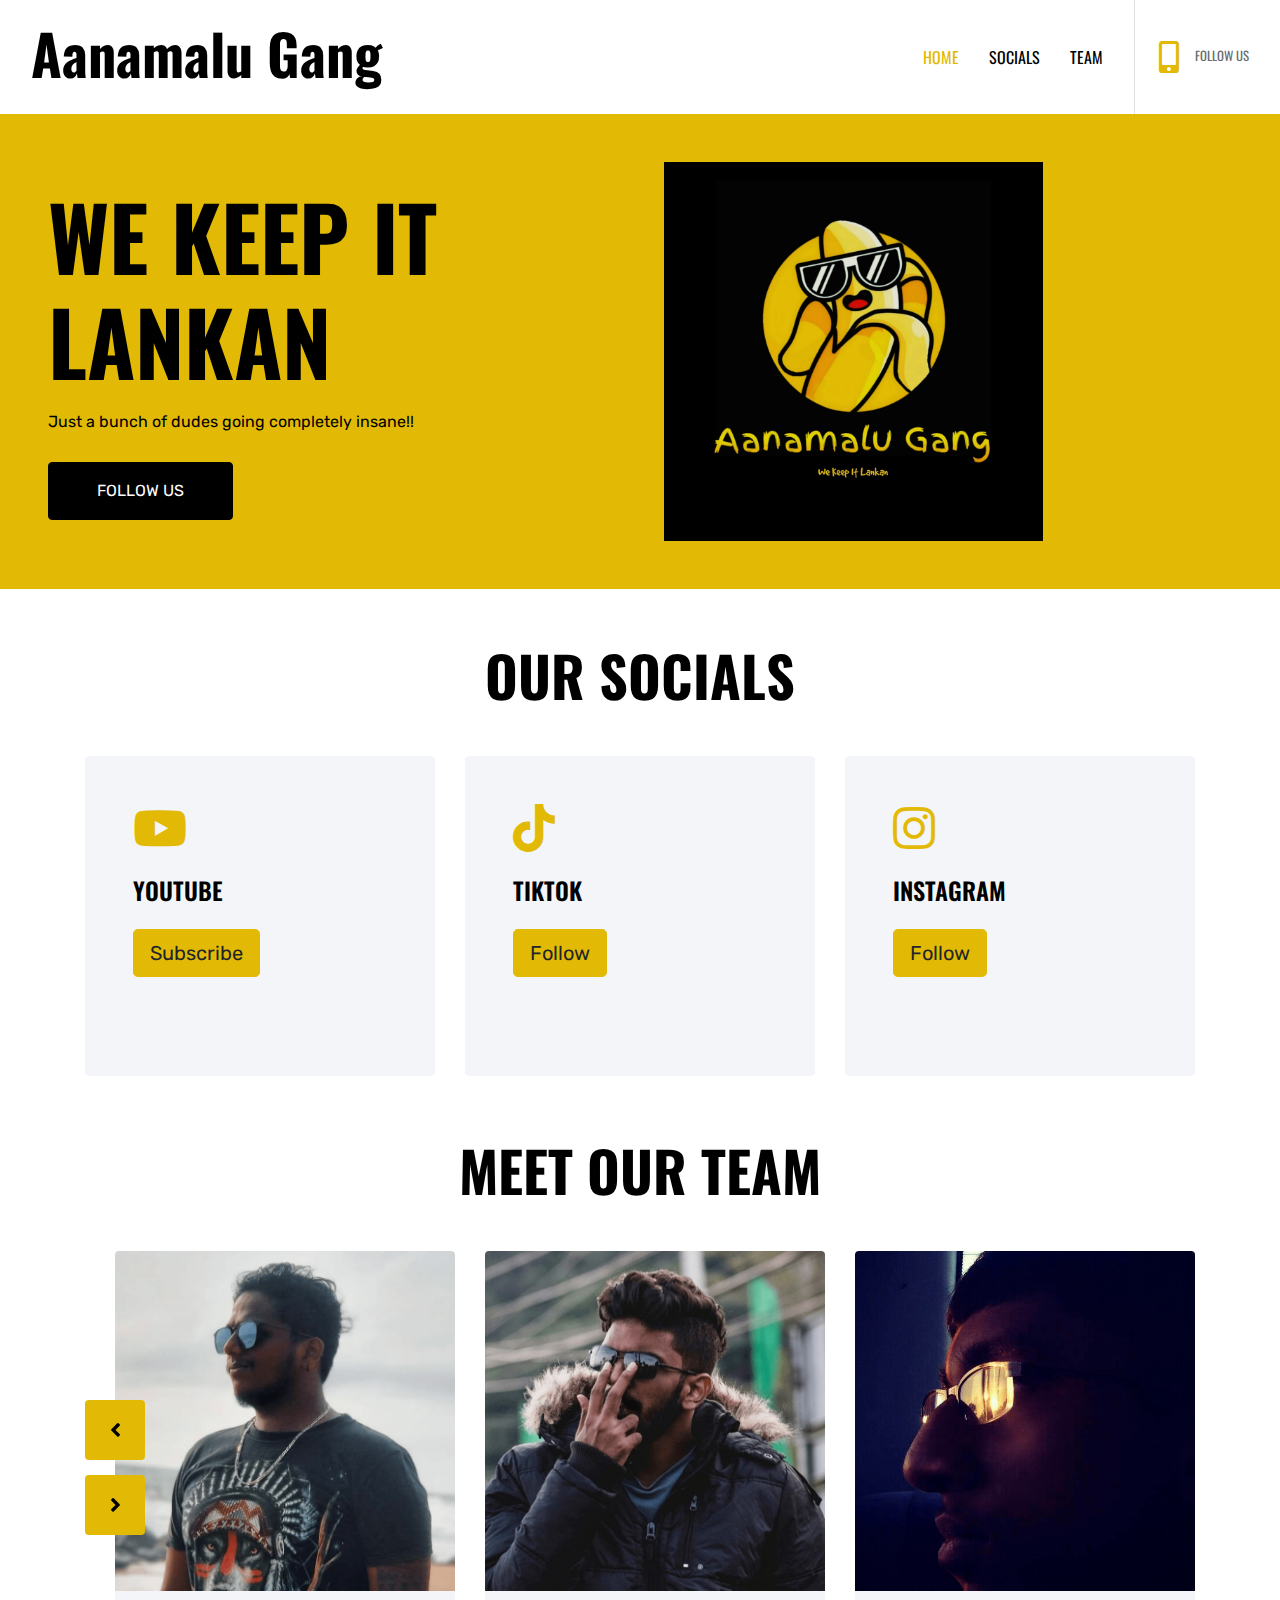
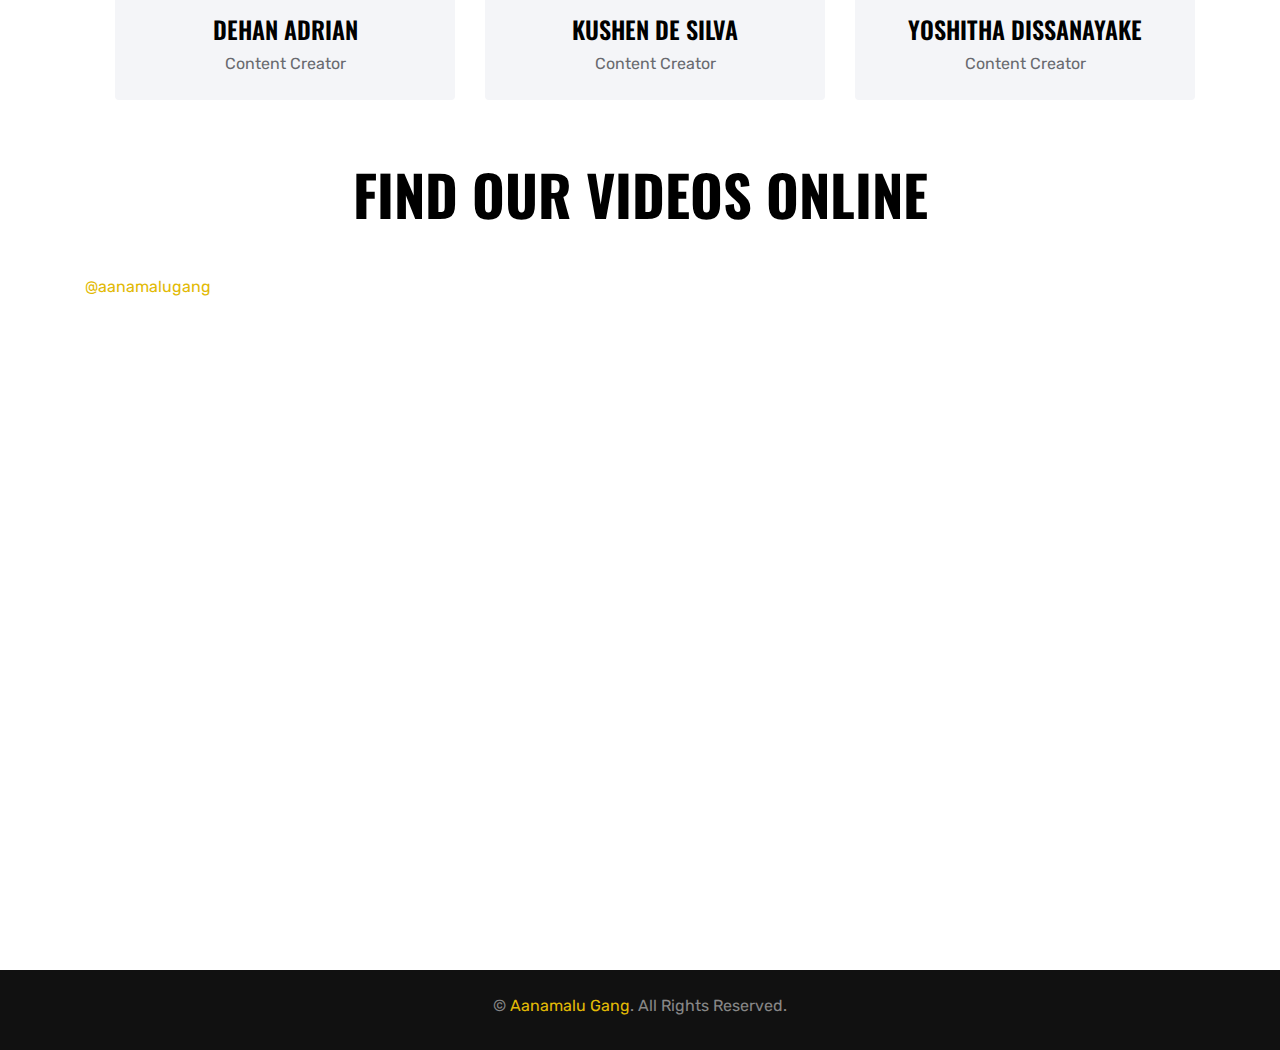
==== commit c30bcefe: "v3.1.0" ====
--- a/public/index.html
+++ b/public/index.html
@@ -16,7 +16,7 @@
     <meta name="author" content="Kushen De Silva, kushenthimira@gmail.com" />
     <meta name="copyright" content="Aanamalu Gang" />
     <!-- Favicon -->
-    <link href="img/header.png" rel="icon" />
+    <link rel="icon" type="image/png" href="img/icon.png" />
 
     <!-- Google Web Fonts -->
     <link rel="preconnect" href="https://fonts.gstatic.com" />
@@ -101,7 +101,7 @@
       <div class="container pt-5 pb-3">
         <h1 class="display-4 text-uppercase text-center mb-5">Our Socials</h1>
         <div class="row">
-          <div class="col-lg-3 mb-2">
+          <div class="col-lg-4 mb-2">
             <div class="service-item rounded p-5 mb-4">
               <i class="fa-3x fab fa-youtube text-primary mb-4"></i>
               <h4 class="text-uppercase mb-4">YouTube</h4>
@@ -112,7 +112,7 @@
               >
             </div>
           </div>
-          <div class="col-lg-3 mb-2">
+          <div class="col-lg-4 mb-2">
             <div class="service-item rounded p-5 mb-4">
               <i class="fa-3x fab fa-tiktok text-primary mb-4"></i>
               <h4 class="text-uppercase mb-4">TikTok</h4>
@@ -123,7 +123,7 @@
               >
             </div>
           </div>
-          <div class="col-lg-3 mb-2">
+          <div class="col-lg-4 mb-2">
             <div class="service-item rounded p-5 mb-4">
               <i class="fa-3x fab fa-instagram text-primary mb-4"></i>
               <h4 class="text-uppercase mb-4">Instagram</h4>
@@ -132,13 +132,6 @@
                 href="https://www.instagram.com/aanamalugang/"
                 >Follow</a
               >
-            </div>
-          </div>
-          <div class="col-lg-3 mb-2">
-            <div class="service-item rounded p-5 mb-4">
-              <i class="fa-3x fab fa-facebook text-primary mb-4"></i>
-              <h4 class="text-uppercase mb-4">FaceBook</h4>
-              <a class="btn btn-lg btn-primary btn-lg" href="#">Like</a>
             </div>
           </div>
         </div>
@@ -288,6 +281,19 @@
           </section>
         </blockquote>
         <script async src="https://www.tiktok.com/embed.js"></script>
+        <div class="videoWrapper py-5">
+          <iframe
+            src="https://www.youtube-nocookie.com/embed/xLsc07ub_bw"
+            title="YouTube video player"
+            frameborder="0"
+            allow="accelerometer; autoplay; clipboard-write; encrypted-media; gyroscope; picture-in-picture"
+            allowfullscreen
+            width="100%;"
+            height="500px;"
+            frameborder="0"
+            scrolling="no"
+          ></iframe>
+        </div>
       </div>
     </div>
     <!-- Embedded End -->
--- a/public/css/style.css
+++ b/public/css/style.css
@@ -19,21 +19,22 @@
   --white: #fff;
   --gray: #6c757d;
   --gray-dark: #343a40;
-  --primary: #FFAA17;
-  --secondary: #BDBDBF;
+  --primary: #e2ba05;
+  --secondary: #bdbdbf;
   --success: #28a745;
   --info: #17a2b8;
   --warning: #ffc107;
   --danger: #dc3545;
-  --light: #F4F5F8;
-  --dark: #222429;
+  --light: #f4f5f8;
+  --dark: #000000;
   --breakpoint-xs: 0;
   --breakpoint-sm: 576px;
   --breakpoint-md: 768px;
   --breakpoint-lg: 992px;
   --breakpoint-xl: 1200px;
   --font-family-sans-serif: "Rubik", sans-serif;
-  --font-family-monospace: SFMono-Regular, Menlo, Monaco, Consolas, "Liberation Mono", "Courier New", monospace;
+  --font-family-monospace: SFMono-Regular, Menlo, Monaco, Consolas,
+    "Liberation Mono", "Courier New", monospace;
 }
 
 *,
@@ -49,7 +50,16 @@
   -webkit-tap-highlight-color: rgba(0, 0, 0, 0);
 }
 
-article, aside, figcaption, figure, footer, header, hgroup, main, nav, section {
+article,
+aside,
+figcaption,
+figure,
+footer,
+header,
+hgroup,
+main,
+nav,
+section {
   display: block;
 }
 
@@ -59,7 +69,7 @@
   font-size: 1rem;
   font-weight: 400;
   line-height: 1.5;
-  color: #686A6F;
+  color: #686a6f;
   text-align: left;
   background-color: #fff;
 }
@@ -74,7 +84,12 @@
   overflow: visible;
 }
 
-h1, h2, h3, h4, h5, h6 {
+h1,
+h2,
+h3,
+h4,
+h5,
+h6 {
   margin-top: 0;
   margin-bottom: 0.5rem;
 }
@@ -118,7 +133,7 @@
 }
 
 dd {
-  margin-bottom: .5rem;
+  margin-bottom: 0.5rem;
   margin-left: 0;
 }
 
@@ -144,15 +159,15 @@
 }
 
 sub {
-  bottom: -.25em;
+  bottom: -0.25em;
 }
 
 sup {
-  top: -.5em;
+  top: -0.5em;
 }
 
 a {
-  color: #FFAA17;
+  color: #e2ba05;
   text-decoration: none;
   background-color: transparent;
 }
@@ -176,7 +191,8 @@
 code,
 kbd,
 samp {
-  font-family: SFMono-Regular, Menlo, Monaco, Consolas, "Liberation Mono", "Courier New", monospace;
+  font-family: SFMono-Regular, Menlo, Monaco, Consolas, "Liberation Mono",
+    "Courier New", monospace;
   font-size: 1em;
 }
 
@@ -306,7 +322,7 @@
   width: 100%;
   max-width: 100%;
   padding: 0;
-  margin-bottom: .5rem;
+  margin-bottom: 0.5rem;
   font-size: 1.5rem;
   line-height: inherit;
   color: inherit;
@@ -315,7 +331,7 @@
 
 @media (max-width: 1200px) {
   legend {
-    font-size: calc(1.275rem + 0.3vw) ;
+    font-size: calc(1.275rem + 0.3vw);
   }
 }
 
@@ -359,60 +375,80 @@
   display: none !important;
 }
 
-h1, h2, h3, h4, h5, h6,
-.h1, .h2, .h3, .h4, .h5, .h6 {
+h1,
+h2,
+h3,
+h4,
+h5,
+h6,
+.h1,
+.h2,
+.h3,
+.h4,
+.h5,
+.h6 {
   margin-bottom: 0.5rem;
   font-family: "Oswald", sans-serif;
   font-weight: 500;
   line-height: 1.2;
-  color: #222429;
-}
-
-h1, .h1 {
+  color: #000000;
+}
+
+h1,
+.h1 {
   font-size: 2.5rem;
 }
 
 @media (max-width: 1200px) {
-  h1, .h1 {
-    font-size: calc(1.375rem + 1.5vw) ;
-  }
-}
-
-h2, .h2 {
+  h1,
+  .h1 {
+    font-size: calc(1.375rem + 1.5vw);
+  }
+}
+
+h2,
+.h2 {
   font-size: 2rem;
 }
 
 @media (max-width: 1200px) {
-  h2, .h2 {
-    font-size: calc(1.325rem + 0.9vw) ;
-  }
-}
-
-h3, .h3 {
+  h2,
+  .h2 {
+    font-size: calc(1.325rem + 0.9vw);
+  }
+}
+
+h3,
+.h3 {
   font-size: 1.75rem;
 }
 
 @media (max-width: 1200px) {
-  h3, .h3 {
-    font-size: calc(1.3rem + 0.6vw) ;
-  }
-}
-
-h4, .h4 {
+  h3,
+  .h3 {
+    font-size: calc(1.3rem + 0.6vw);
+  }
+}
+
+h4,
+.h4 {
   font-size: 1.5rem;
 }
 
 @media (max-width: 1200px) {
-  h4, .h4 {
-    font-size: calc(1.275rem + 0.3vw) ;
-  }
-}
-
-h5, .h5 {
+  h4,
+  .h4 {
+    font-size: calc(1.275rem + 0.3vw);
+  }
+}
+
+h5,
+.h5 {
   font-size: 1.25rem;
 }
 
-h6, .h6 {
+h6,
+.h6 {
   font-size: 1rem;
 }
 
@@ -429,7 +465,7 @@
 
 @media (max-width: 1200px) {
   .display-1 {
-    font-size: calc(1.725rem + 5.7vw) ;
+    font-size: calc(1.725rem + 5.7vw);
   }
 }
 
@@ -441,7 +477,7 @@
 
 @media (max-width: 1200px) {
   .display-2 {
-    font-size: calc(1.675rem + 5.1vw) ;
+    font-size: calc(1.675rem + 5.1vw);
   }
 }
 
@@ -453,7 +489,7 @@
 
 @media (max-width: 1200px) {
   .display-3 {
-    font-size: calc(1.575rem + 3.9vw) ;
+    font-size: calc(1.575rem + 3.9vw);
   }
 }
 
@@ -465,7 +501,7 @@
 
 @media (max-width: 1200px) {
   .display-4 {
-    font-size: calc(1.475rem + 2.7vw) ;
+    font-size: calc(1.475rem + 2.7vw);
   }
 }
 
@@ -609,25 +645,35 @@
 }
 
 @media (min-width: 576px) {
-  .container, .container-sm {
+  .container,
+  .container-sm {
     max-width: 540px;
   }
 }
 
 @media (min-width: 768px) {
-  .container, .container-sm, .container-md {
+  .container,
+  .container-sm,
+  .container-md {
     max-width: 720px;
   }
 }
 
 @media (min-width: 992px) {
-  .container, .container-sm, .container-md, .container-lg {
+  .container,
+  .container-sm,
+  .container-md,
+  .container-lg {
     max-width: 960px;
   }
 }
 
 @media (min-width: 1200px) {
-  .container, .container-sm, .container-md, .container-lg, .container-xl {
+  .container,
+  .container-sm,
+  .container-md,
+  .container-lg,
+  .container-xl {
     max-width: 1140px;
   }
 }
@@ -650,11 +696,75 @@
   padding-left: 0;
 }
 
-.col-1, .col-2, .col-3, .col-4, .col-5, .col-6, .col-7, .col-8, .col-9, .col-10, .col-11, .col-12, .col,
-.col-auto, .col-sm-1, .col-sm-2, .col-sm-3, .col-sm-4, .col-sm-5, .col-sm-6, .col-sm-7, .col-sm-8, .col-sm-9, .col-sm-10, .col-sm-11, .col-sm-12, .col-sm,
-.col-sm-auto, .col-md-1, .col-md-2, .col-md-3, .col-md-4, .col-md-5, .col-md-6, .col-md-7, .col-md-8, .col-md-9, .col-md-10, .col-md-11, .col-md-12, .col-md,
-.col-md-auto, .col-lg-1, .col-lg-2, .col-lg-3, .col-lg-4, .col-lg-5, .col-lg-6, .col-lg-7, .col-lg-8, .col-lg-9, .col-lg-10, .col-lg-11, .col-lg-12, .col-lg,
-.col-lg-auto, .col-xl-1, .col-xl-2, .col-xl-3, .col-xl-4, .col-xl-5, .col-xl-6, .col-xl-7, .col-xl-8, .col-xl-9, .col-xl-10, .col-xl-11, .col-xl-12, .col-xl,
+.col-1,
+.col-2,
+.col-3,
+.col-4,
+.col-5,
+.col-6,
+.col-7,
+.col-8,
+.col-9,
+.col-10,
+.col-11,
+.col-12,
+.col,
+.col-auto,
+.col-sm-1,
+.col-sm-2,
+.col-sm-3,
+.col-sm-4,
+.col-sm-5,
+.col-sm-6,
+.col-sm-7,
+.col-sm-8,
+.col-sm-9,
+.col-sm-10,
+.col-sm-11,
+.col-sm-12,
+.col-sm,
+.col-sm-auto,
+.col-md-1,
+.col-md-2,
+.col-md-3,
+.col-md-4,
+.col-md-5,
+.col-md-6,
+.col-md-7,
+.col-md-8,
+.col-md-9,
+.col-md-10,
+.col-md-11,
+.col-md-12,
+.col-md,
+.col-md-auto,
+.col-lg-1,
+.col-lg-2,
+.col-lg-3,
+.col-lg-4,
+.col-lg-5,
+.col-lg-6,
+.col-lg-7,
+.col-lg-8,
+.col-lg-9,
+.col-lg-10,
+.col-lg-11,
+.col-lg-12,
+.col-lg,
+.col-lg-auto,
+.col-xl-1,
+.col-xl-2,
+.col-xl-3,
+.col-xl-4,
+.col-xl-5,
+.col-xl-6,
+.col-xl-7,
+.col-xl-8,
+.col-xl-9,
+.col-xl-10,
+.col-xl-11,
+.col-xl-12,
+.col-xl,
 .col-xl-auto {
   position: relative;
   width: 100%;
@@ -1535,7 +1645,7 @@
 .table {
   width: 100%;
   margin-bottom: 1rem;
-  color: #686A6F;
+  color: #686a6f;
 }
 
 .table th,
@@ -1585,7 +1695,7 @@
 }
 
 .table-hover tbody tr:hover {
-  color: #686A6F;
+  color: #686a6f;
   background-color: rgba(0, 0, 0, 0.075);
 }
 
@@ -1920,7 +2030,8 @@
   opacity: 1;
 }
 
-.form-control:disabled, .form-control[readonly] {
+.form-control:disabled,
+.form-control[readonly] {
   background-color: #e9ecef;
   opacity: 1;
 }
@@ -1972,13 +2083,14 @@
   margin-bottom: 0;
   font-size: 1rem;
   line-height: 1.5;
-  color: #686A6F;
+  color: #686a6f;
   background-color: transparent;
   border: solid transparent;
   border-width: 1px 0;
 }
 
-.form-control-plaintext.form-control-sm, .form-control-plaintext.form-control-lg {
+.form-control-plaintext.form-control-sm,
+.form-control-plaintext.form-control-lg {
   padding-right: 0;
   padding-left: 0;
 }
@@ -1999,7 +2111,8 @@
   border-radius: 0.3rem;
 }
 
-select.form-control[size], select.form-control[multiple] {
+select.form-control[size],
+select.form-control[multiple] {
   height: auto;
 }
 
@@ -2080,7 +2193,7 @@
   display: none;
   max-width: 100%;
   padding: 0.25rem 0.5rem;
-  margin-top: .1rem;
+  margin-top: 0.1rem;
   font-size: 0.875rem;
   line-height: 1.5;
   color: #fff;
@@ -2095,7 +2208,8 @@
   display: block;
 }
 
-.was-validated .form-control:valid, .form-control.is-valid {
+.was-validated .form-control:valid,
+.form-control.is-valid {
   border-color: #28a745;
   padding-right: calc(1.5em + 0.75rem);
   background-image: url("data:image/svg+xml,%3csvg xmlns='http://www.w3.org/2000/svg' width='8' height='8' viewBox='0 0 8 8'%3e%3cpath fill='%2328a745' d='M2.3 6.73L.6 4.53c-.4-1.04.46-1.4 1.1-.8l1.1 1.4 3.4-3.8c.6-.63 1.6-.27 1.2.7l-4 4.6c-.43.5-.8.4-1.1.1z'/%3e%3c/svg%3e");
@@ -2104,63 +2218,88 @@
   background-size: calc(0.75em + 0.375rem) calc(0.75em + 0.375rem);
 }
 
-.was-validated .form-control:valid:focus, .form-control.is-valid:focus {
+.was-validated .form-control:valid:focus,
+.form-control.is-valid:focus {
   border-color: #28a745;
   box-shadow: 0 0 0 0.2rem rgba(40, 167, 69, 0.25);
 }
 
-.was-validated textarea.form-control:valid, textarea.form-control.is-valid {
+.was-validated textarea.form-control:valid,
+textarea.form-control.is-valid {
   padding-right: calc(1.5em + 0.75rem);
-  background-position: top calc(0.375em + 0.1875rem) right calc(0.375em + 0.1875rem);
-}
-
-.was-validated .custom-select:valid, .custom-select.is-valid {
+  background-position: top calc(0.375em + 0.1875rem) right
+    calc(0.375em + 0.1875rem);
+}
+
+.was-validated .custom-select:valid,
+.custom-select.is-valid {
   border-color: #28a745;
   padding-right: calc(0.75em + 2.3125rem);
-  background: url("data:image/svg+xml,%3csvg xmlns='http://www.w3.org/2000/svg' width='4' height='5' viewBox='0 0 4 5'%3e%3cpath fill='%23343a40' d='M2 0L0 2h4zm0 5L0 3h4z'/%3e%3c/svg%3e") no-repeat right 0.75rem center/8px 10px, url("data:image/svg+xml,%3csvg xmlns='http://www.w3.org/2000/svg' width='8' height='8' viewBox='0 0 8 8'%3e%3cpath fill='%2328a745' d='M2.3 6.73L.6 4.53c-.4-1.04.46-1.4 1.1-.8l1.1 1.4 3.4-3.8c.6-.63 1.6-.27 1.2.7l-4 4.6c-.43.5-.8.4-1.1.1z'/%3e%3c/svg%3e") #fff no-repeat center right 1.75rem/calc(0.75em + 0.375rem) calc(0.75em + 0.375rem);
-}
-
-.was-validated .custom-select:valid:focus, .custom-select.is-valid:focus {
+  background: url("data:image/svg+xml,%3csvg xmlns='http://www.w3.org/2000/svg' width='4' height='5' viewBox='0 0 4 5'%3e%3cpath fill='%23343a40' d='M2 0L0 2h4zm0 5L0 3h4z'/%3e%3c/svg%3e")
+      no-repeat right 0.75rem center/8px 10px,
+    url("data:image/svg+xml,%3csvg xmlns='http://www.w3.org/2000/svg' width='8' height='8' viewBox='0 0 8 8'%3e%3cpath fill='%2328a745' d='M2.3 6.73L.6 4.53c-.4-1.04.46-1.4 1.1-.8l1.1 1.4 3.4-3.8c.6-.63 1.6-.27 1.2.7l-4 4.6c-.43.5-.8.4-1.1.1z'/%3e%3c/svg%3e")
+      #fff no-repeat center right 1.75rem / calc(0.75em + 0.375rem)
+      calc(0.75em + 0.375rem);
+}
+
+.was-validated .custom-select:valid:focus,
+.custom-select.is-valid:focus {
   border-color: #28a745;
   box-shadow: 0 0 0 0.2rem rgba(40, 167, 69, 0.25);
 }
 
-.was-validated .form-check-input:valid ~ .form-check-label, .form-check-input.is-valid ~ .form-check-label {
+.was-validated .form-check-input:valid ~ .form-check-label,
+.form-check-input.is-valid ~ .form-check-label {
   color: #28a745;
 }
 
 .was-validated .form-check-input:valid ~ .valid-feedback,
-.was-validated .form-check-input:valid ~ .valid-tooltip, .form-check-input.is-valid ~ .valid-feedback,
+.was-validated .form-check-input:valid ~ .valid-tooltip,
+.form-check-input.is-valid ~ .valid-feedback,
 .form-check-input.is-valid ~ .valid-tooltip {
   display: block;
 }
 
-.was-validated .custom-control-input:valid ~ .custom-control-label, .custom-control-input.is-valid ~ .custom-control-label {
+.was-validated .custom-control-input:valid ~ .custom-control-label,
+.custom-control-input.is-valid ~ .custom-control-label {
   color: #28a745;
 }
 
-.was-validated .custom-control-input:valid ~ .custom-control-label::before, .custom-control-input.is-valid ~ .custom-control-label::before {
+.was-validated .custom-control-input:valid ~ .custom-control-label::before,
+.custom-control-input.is-valid ~ .custom-control-label::before {
   border-color: #28a745;
 }
 
-.was-validated .custom-control-input:valid:checked ~ .custom-control-label::before, .custom-control-input.is-valid:checked ~ .custom-control-label::before {
+.was-validated
+  .custom-control-input:valid:checked
+  ~ .custom-control-label::before,
+.custom-control-input.is-valid:checked ~ .custom-control-label::before {
   border-color: #34ce57;
   background-color: #34ce57;
 }
 
-.was-validated .custom-control-input:valid:focus ~ .custom-control-label::before, .custom-control-input.is-valid:focus ~ .custom-control-label::before {
+.was-validated
+  .custom-control-input:valid:focus
+  ~ .custom-control-label::before,
+.custom-control-input.is-valid:focus ~ .custom-control-label::before {
   box-shadow: 0 0 0 0.2rem rgba(40, 167, 69, 0.25);
 }
 
-.was-validated .custom-control-input:valid:focus:not(:checked) ~ .custom-control-label::before, .custom-control-input.is-valid:focus:not(:checked) ~ .custom-control-label::before {
+.was-validated
+  .custom-control-input:valid:focus:not(:checked)
+  ~ .custom-control-label::before,
+.custom-control-input.is-valid:focus:not(:checked)
+  ~ .custom-control-label::before {
   border-color: #28a745;
 }
 
-.was-validated .custom-file-input:valid ~ .custom-file-label, .custom-file-input.is-valid ~ .custom-file-label {
+.was-validated .custom-file-input:valid ~ .custom-file-label,
+.custom-file-input.is-valid ~ .custom-file-label {
   border-color: #28a745;
 }
 
-.was-validated .custom-file-input:valid:focus ~ .custom-file-label, .custom-file-input.is-valid:focus ~ .custom-file-label {
+.was-validated .custom-file-input:valid:focus ~ .custom-file-label,
+.custom-file-input.is-valid:focus ~ .custom-file-label {
   border-color: #28a745;
   box-shadow: 0 0 0 0.2rem rgba(40, 167, 69, 0.25);
 }
@@ -2181,7 +2320,7 @@
   display: none;
   max-width: 100%;
   padding: 0.25rem 0.5rem;
-  margin-top: .1rem;
+  margin-top: 0.1rem;
   font-size: 0.875rem;
   line-height: 1.5;
   color: #fff;
@@ -2196,7 +2335,8 @@
   display: block;
 }
 
-.was-validated .form-control:invalid, .form-control.is-invalid {
+.was-validated .form-control:invalid,
+.form-control.is-invalid {
   border-color: #dc3545;
   padding-right: calc(1.5em + 0.75rem);
   background-image: url("data:image/svg+xml,%3csvg xmlns='http://www.w3.org/2000/svg' width='12' height='12' fill='none' stroke='%23dc3545' viewBox='0 0 12 12'%3e%3ccircle cx='6' cy='6' r='4.5'/%3e%3cpath stroke-linejoin='round' d='M5.8 3.6h.4L6 6.5z'/%3e%3ccircle cx='6' cy='8.2' r='.6' fill='%23dc3545' stroke='none'/%3e%3c/svg%3e");
@@ -2205,63 +2345,88 @@
   background-size: calc(0.75em + 0.375rem) calc(0.75em + 0.375rem);
 }
 
-.was-validated .form-control:invalid:focus, .form-control.is-invalid:focus {
+.was-validated .form-control:invalid:focus,
+.form-control.is-invalid:focus {
   border-color: #dc3545;
   box-shadow: 0 0 0 0.2rem rgba(220, 53, 69, 0.25);
 }
 
-.was-validated textarea.form-control:invalid, textarea.form-control.is-invalid {
+.was-validated textarea.form-control:invalid,
+textarea.form-control.is-invalid {
   padding-right: calc(1.5em + 0.75rem);
-  background-position: top calc(0.375em + 0.1875rem) right calc(0.375em + 0.1875rem);
-}
-
-.was-validated .custom-select:invalid, .custom-select.is-invalid {
+  background-position: top calc(0.375em + 0.1875rem) right
+    calc(0.375em + 0.1875rem);
+}
+
+.was-validated .custom-select:invalid,
+.custom-select.is-invalid {
   border-color: #dc3545;
   padding-right: calc(0.75em + 2.3125rem);
-  background: url("data:image/svg+xml,%3csvg xmlns='http://www.w3.org/2000/svg' width='4' height='5' viewBox='0 0 4 5'%3e%3cpath fill='%23343a40' d='M2 0L0 2h4zm0 5L0 3h4z'/%3e%3c/svg%3e") no-repeat right 0.75rem center/8px 10px, url("data:image/svg+xml,%3csvg xmlns='http://www.w3.org/2000/svg' width='12' height='12' fill='none' stroke='%23dc3545' viewBox='0 0 12 12'%3e%3ccircle cx='6' cy='6' r='4.5'/%3e%3cpath stroke-linejoin='round' d='M5.8 3.6h.4L6 6.5z'/%3e%3ccircle cx='6' cy='8.2' r='.6' fill='%23dc3545' stroke='none'/%3e%3c/svg%3e") #fff no-repeat center right 1.75rem/calc(0.75em + 0.375rem) calc(0.75em + 0.375rem);
-}
-
-.was-validated .custom-select:invalid:focus, .custom-select.is-invalid:focus {
+  background: url("data:image/svg+xml,%3csvg xmlns='http://www.w3.org/2000/svg' width='4' height='5' viewBox='0 0 4 5'%3e%3cpath fill='%23343a40' d='M2 0L0 2h4zm0 5L0 3h4z'/%3e%3c/svg%3e")
+      no-repeat right 0.75rem center/8px 10px,
+    url("data:image/svg+xml,%3csvg xmlns='http://www.w3.org/2000/svg' width='12' height='12' fill='none' stroke='%23dc3545' viewBox='0 0 12 12'%3e%3ccircle cx='6' cy='6' r='4.5'/%3e%3cpath stroke-linejoin='round' d='M5.8 3.6h.4L6 6.5z'/%3e%3ccircle cx='6' cy='8.2' r='.6' fill='%23dc3545' stroke='none'/%3e%3c/svg%3e")
+      #fff no-repeat center right 1.75rem / calc(0.75em + 0.375rem)
+      calc(0.75em + 0.375rem);
+}
+
+.was-validated .custom-select:invalid:focus,
+.custom-select.is-invalid:focus {
   border-color: #dc3545;
   box-shadow: 0 0 0 0.2rem rgba(220, 53, 69, 0.25);
 }
 
-.was-validated .form-check-input:invalid ~ .form-check-label, .form-check-input.is-invalid ~ .form-check-label {
+.was-validated .form-check-input:invalid ~ .form-check-label,
+.form-check-input.is-invalid ~ .form-check-label {
   color: #dc3545;
 }
 
 .was-validated .form-check-input:invalid ~ .invalid-feedback,
-.was-validated .form-check-input:invalid ~ .invalid-tooltip, .form-check-input.is-invalid ~ .invalid-feedback,
+.was-validated .form-check-input:invalid ~ .invalid-tooltip,
+.form-check-input.is-invalid ~ .invalid-feedback,
 .form-check-input.is-invalid ~ .invalid-tooltip {
   display: block;
 }
 
-.was-validated .custom-control-input:invalid ~ .custom-control-label, .custom-control-input.is-invalid ~ .custom-control-label {
+.was-validated .custom-control-input:invalid ~ .custom-control-label,
+.custom-control-input.is-invalid ~ .custom-control-label {
   color: #dc3545;
 }
 
-.was-validated .custom-control-input:invalid ~ .custom-control-label::before, .custom-control-input.is-invalid ~ .custom-control-label::before {
+.was-validated .custom-control-input:invalid ~ .custom-control-label::before,
+.custom-control-input.is-invalid ~ .custom-control-label::before {
   border-color: #dc3545;
 }
 
-.was-validated .custom-control-input:invalid:checked ~ .custom-control-label::before, .custom-control-input.is-invalid:checked ~ .custom-control-label::before {
+.was-validated
+  .custom-control-input:invalid:checked
+  ~ .custom-control-label::before,
+.custom-control-input.is-invalid:checked ~ .custom-control-label::before {
   border-color: #e4606d;
   background-color: #e4606d;
 }
 
-.was-validated .custom-control-input:invalid:focus ~ .custom-control-label::before, .custom-control-input.is-invalid:focus ~ .custom-control-label::before {
+.was-validated
+  .custom-control-input:invalid:focus
+  ~ .custom-control-label::before,
+.custom-control-input.is-invalid:focus ~ .custom-control-label::before {
   box-shadow: 0 0 0 0.2rem rgba(220, 53, 69, 0.25);
 }
 
-.was-validated .custom-control-input:invalid:focus:not(:checked) ~ .custom-control-label::before, .custom-control-input.is-invalid:focus:not(:checked) ~ .custom-control-label::before {
+.was-validated
+  .custom-control-input:invalid:focus:not(:checked)
+  ~ .custom-control-label::before,
+.custom-control-input.is-invalid:focus:not(:checked)
+  ~ .custom-control-label::before {
   border-color: #dc3545;
 }
 
-.was-validated .custom-file-input:invalid ~ .custom-file-label, .custom-file-input.is-invalid ~ .custom-file-label {
+.was-validated .custom-file-input:invalid ~ .custom-file-label,
+.custom-file-input.is-invalid ~ .custom-file-label {
   border-color: #dc3545;
 }
 
-.was-validated .custom-file-input:invalid:focus ~ .custom-file-label, .custom-file-input.is-invalid:focus ~ .custom-file-label {
+.was-validated .custom-file-input:invalid:focus ~ .custom-file-label,
+.custom-file-input.is-invalid:focus ~ .custom-file-label {
   border-color: #dc3545;
   box-shadow: 0 0 0 0.2rem rgba(220, 53, 69, 0.25);
 }
@@ -2328,7 +2493,7 @@
 .btn {
   display: inline-block;
   font-weight: 400;
-  color: #686A6F;
+  color: #686a6f;
   text-align: center;
   vertical-align: middle;
   user-select: none;
@@ -2338,7 +2503,8 @@
   font-size: 1rem;
   line-height: 1.5;
   border-radius: 0.25rem;
-  transition: color 0.15s ease-in-out, background-color 0.15s ease-in-out, border-color 0.15s ease-in-out, box-shadow 0.15s ease-in-out;
+  transition: color 0.15s ease-in-out, background-color 0.15s ease-in-out,
+    border-color 0.15s ease-in-out, box-shadow 0.15s ease-in-out;
 }
 
 @media (prefers-reduced-motion: reduce) {
@@ -2348,16 +2514,18 @@
 }
 
 .btn:hover {
-  color: #686A6F;
+  color: #686a6f;
   text-decoration: none;
 }
 
-.btn:focus, .btn.focus {
+.btn:focus,
+.btn.focus {
   outline: 0;
   box-shadow: 0 0 0 0.2rem rgba(255, 170, 23, 0.25);
 }
 
-.btn.disabled, .btn:disabled {
+.btn.disabled,
+.btn:disabled {
   opacity: 0.65;
 }
 
@@ -2372,45 +2540,49 @@
 
 .btn-primary {
   color: #212529;
-  background-color: #FFAA17;
-  border-color: #FFAA17;
+  background-color: #e2ba05;
+  border-color: #e2ba05;
 }
 
 .btn-primary:hover {
   color: #212529;
-  background-color: #f09800;
+  background-color: #e39602;
   border-color: #e39000;
 }
 
-.btn-primary:focus, .btn-primary.focus {
+.btn-primary:focus,
+.btn-primary.focus {
   color: #212529;
-  background-color: #f09800;
+  background-color: #e39602;
   border-color: #e39000;
   box-shadow: 0 0 0 0.2rem rgba(222, 150, 26, 0.5);
 }
 
-.btn-primary.disabled, .btn-primary:disabled {
+.btn-primary.disabled,
+.btn-primary:disabled {
   color: #212529;
-  background-color: #FFAA17;
-  border-color: #FFAA17;
-}
-
-.btn-primary:not(:disabled):not(.disabled):active, .btn-primary:not(:disabled):not(.disabled).active,
+  background-color: #e2ba05;
+  border-color: #e2ba05;
+}
+
+.btn-primary:not(:disabled):not(.disabled):active,
+.btn-primary:not(:disabled):not(.disabled).active,
 .show > .btn-primary.dropdown-toggle {
   color: #212529;
   background-color: #e39000;
   border-color: #d68800;
 }
 
-.btn-primary:not(:disabled):not(.disabled):active:focus, .btn-primary:not(:disabled):not(.disabled).active:focus,
+.btn-primary:not(:disabled):not(.disabled):active:focus,
+.btn-primary:not(:disabled):not(.disabled).active:focus,
 .show > .btn-primary.dropdown-toggle:focus {
   box-shadow: 0 0 0 0.2rem rgba(222, 150, 26, 0.5);
 }
 
 .btn-secondary {
   color: #212529;
-  background-color: #BDBDBF;
-  border-color: #BDBDBF;
+  background-color: #bdbdbf;
+  border-color: #bdbdbf;
 }
 
 .btn-secondary:hover {
@@ -2419,27 +2591,31 @@
   border-color: #a3a3a6;
 }
 
-.btn-secondary:focus, .btn-secondary.focus {
+.btn-secondary:focus,
+.btn-secondary.focus {
   color: #212529;
   background-color: #aaaaac;
   border-color: #a3a3a6;
   box-shadow: 0 0 0 0.2rem rgba(166, 166, 169, 0.5);
 }
 
-.btn-secondary.disabled, .btn-secondary:disabled {
+.btn-secondary.disabled,
+.btn-secondary:disabled {
   color: #212529;
-  background-color: #BDBDBF;
-  border-color: #BDBDBF;
-}
-
-.btn-secondary:not(:disabled):not(.disabled):active, .btn-secondary:not(:disabled):not(.disabled).active,
+  background-color: #bdbdbf;
+  border-color: #bdbdbf;
+}
+
+.btn-secondary:not(:disabled):not(.disabled):active,
+.btn-secondary:not(:disabled):not(.disabled).active,
 .show > .btn-secondary.dropdown-toggle {
   color: #212529;
   background-color: #a3a3a6;
   border-color: #9d9da0;
 }
 
-.btn-secondary:not(:disabled):not(.disabled):active:focus, .btn-secondary:not(:disabled):not(.disabled).active:focus,
+.btn-secondary:not(:disabled):not(.disabled):active:focus,
+.btn-secondary:not(:disabled):not(.disabled).active:focus,
 .show > .btn-secondary.dropdown-toggle:focus {
   box-shadow: 0 0 0 0.2rem rgba(166, 166, 169, 0.5);
 }
@@ -2456,27 +2632,31 @@
   border-color: #1e7e34;
 }
 
-.btn-success:focus, .btn-success.focus {
+.btn-success:focus,
+.btn-success.focus {
   color: #fff;
   background-color: #218838;
   border-color: #1e7e34;
   box-shadow: 0 0 0 0.2rem rgba(72, 180, 97, 0.5);
 }
 
-.btn-success.disabled, .btn-success:disabled {
+.btn-success.disabled,
+.btn-success:disabled {
   color: #fff;
   background-color: #28a745;
   border-color: #28a745;
 }
 
-.btn-success:not(:disabled):not(.disabled):active, .btn-success:not(:disabled):not(.disabled).active,
+.btn-success:not(:disabled):not(.disabled):active,
+.btn-success:not(:disabled):not(.disabled).active,
 .show > .btn-success.dropdown-toggle {
   color: #fff;
   background-color: #1e7e34;
   border-color: #1c7430;
 }
 
-.btn-success:not(:disabled):not(.disabled):active:focus, .btn-success:not(:disabled):not(.disabled).active:focus,
+.btn-success:not(:disabled):not(.disabled):active:focus,
+.btn-success:not(:disabled):not(.disabled).active:focus,
 .show > .btn-success.dropdown-toggle:focus {
   box-shadow: 0 0 0 0.2rem rgba(72, 180, 97, 0.5);
 }
@@ -2493,27 +2673,31 @@
   border-color: #117a8b;
 }
 
-.btn-info:focus, .btn-info.focus {
+.btn-info:focus,
+.btn-info.focus {
   color: #fff;
   background-color: #138496;
   border-color: #117a8b;
   box-shadow: 0 0 0 0.2rem rgba(58, 176, 195, 0.5);
 }
 
-.btn-info.disabled, .btn-info:disabled {
+.btn-info.disabled,
+.btn-info:disabled {
   color: #fff;
   background-color: #17a2b8;
   border-color: #17a2b8;
 }
 
-.btn-info:not(:disabled):not(.disabled):active, .btn-info:not(:disabled):not(.disabled).active,
+.btn-info:not(:disabled):not(.disabled):active,
+.btn-info:not(:disabled):not(.disabled).active,
 .show > .btn-info.dropdown-toggle {
   color: #fff;
   background-color: #117a8b;
   border-color: #10707f;
 }
 
-.btn-info:not(:disabled):not(.disabled):active:focus, .btn-info:not(:disabled):not(.disabled).active:focus,
+.btn-info:not(:disabled):not(.disabled):active:focus,
+.btn-info:not(:disabled):not(.disabled).active:focus,
 .show > .btn-info.dropdown-toggle:focus {
   box-shadow: 0 0 0 0.2rem rgba(58, 176, 195, 0.5);
 }
@@ -2530,27 +2714,31 @@
   border-color: #d39e00;
 }
 
-.btn-warning:focus, .btn-warning.focus {
+.btn-warning:focus,
+.btn-warning.focus {
   color: #212529;
   background-color: #e0a800;
   border-color: #d39e00;
   box-shadow: 0 0 0 0.2rem rgba(222, 170, 12, 0.5);
 }
 
-.btn-warning.disabled, .btn-warning:disabled {
+.btn-warning.disabled,
+.btn-warning:disabled {
   color: #212529;
   background-color: #ffc107;
   border-color: #ffc107;
 }
 
-.btn-warning:not(:disabled):not(.disabled):active, .btn-warning:not(:disabled):not(.disabled).active,
+.btn-warning:not(:disabled):not(.disabled):active,
+.btn-warning:not(:disabled):not(.disabled).active,
 .show > .btn-warning.dropdown-toggle {
   color: #212529;
   background-color: #d39e00;
   border-color: #c69500;
 }
 
-.btn-warning:not(:disabled):not(.disabled):active:focus, .btn-warning:not(:disabled):not(.disabled).active:focus,
+.btn-warning:not(:disabled):not(.disabled):active:focus,
+.btn-warning:not(:disabled):not(.disabled).active:focus,
 .show > .btn-warning.dropdown-toggle:focus {
   box-shadow: 0 0 0 0.2rem rgba(222, 170, 12, 0.5);
 }
@@ -2567,35 +2755,39 @@
   border-color: #bd2130;
 }
 
-.btn-danger:focus, .btn-danger.focus {
+.btn-danger:focus,
+.btn-danger.focus {
   color: #fff;
   background-color: #c82333;
   border-color: #bd2130;
   box-shadow: 0 0 0 0.2rem rgba(225, 83, 97, 0.5);
 }
 
-.btn-danger.disabled, .btn-danger:disabled {
+.btn-danger.disabled,
+.btn-danger:disabled {
   color: #fff;
   background-color: #dc3545;
   border-color: #dc3545;
 }
 
-.btn-danger:not(:disabled):not(.disabled):active, .btn-danger:not(:disabled):not(.disabled).active,
+.btn-danger:not(:disabled):not(.disabled):active,
+.btn-danger:not(:disabled):not(.disabled).active,
 .show > .btn-danger.dropdown-toggle {
   color: #fff;
   background-color: #bd2130;
   border-color: #b21f2d;
 }
 
-.btn-danger:not(:disabled):not(.disabled):active:focus, .btn-danger:not(:disabled):not(.disabled).active:focus,
+.btn-danger:not(:disabled):not(.disabled):active:focus,
+.btn-danger:not(:disabled):not(.disabled).active:focus,
 .show > .btn-danger.dropdown-toggle:focus {
   box-shadow: 0 0 0 0.2rem rgba(225, 83, 97, 0.5);
 }
 
 .btn-light {
   color: #212529;
-  background-color: #F4F5F8;
-  border-color: #F4F5F8;
+  background-color: #f4f5f8;
+  border-color: #f4f5f8;
 }
 
 .btn-light:hover {
@@ -2604,128 +2796,144 @@
   border-color: #d5d9e4;
 }
 
-.btn-light:focus, .btn-light.focus {
+.btn-light:focus,
+.btn-light.focus {
   color: #212529;
   background-color: #dde0e9;
   border-color: #d5d9e4;
   box-shadow: 0 0 0 0.2rem rgba(212, 214, 217, 0.5);
 }
 
-.btn-light.disabled, .btn-light:disabled {
+.btn-light.disabled,
+.btn-light:disabled {
   color: #212529;
-  background-color: #F4F5F8;
-  border-color: #F4F5F8;
-}
-
-.btn-light:not(:disabled):not(.disabled):active, .btn-light:not(:disabled):not(.disabled).active,
+  background-color: #f4f5f8;
+  border-color: #f4f5f8;
+}
+
+.btn-light:not(:disabled):not(.disabled):active,
+.btn-light:not(:disabled):not(.disabled).active,
 .show > .btn-light.dropdown-toggle {
   color: #212529;
   background-color: #d5d9e4;
   border-color: #cdd2df;
 }
 
-.btn-light:not(:disabled):not(.disabled):active:focus, .btn-light:not(:disabled):not(.disabled).active:focus,
+.btn-light:not(:disabled):not(.disabled):active:focus,
+.btn-light:not(:disabled):not(.disabled).active:focus,
 .show > .btn-light.dropdown-toggle:focus {
   box-shadow: 0 0 0 0.2rem rgba(212, 214, 217, 0.5);
 }
 
 .btn-dark {
   color: #fff;
-  background-color: #222429;
-  border-color: #222429;
+  background-color: #000000;
+  border-color: #000000;
 }
 
 .btn-dark:hover {
-  color: #fff;
-  background-color: #111214;
-  border-color: #0b0c0d;
-}
-
-.btn-dark:focus, .btn-dark.focus {
+  color: #000;
+  background-color: #fff;
+  border-color: #fff;
+}
+
+.btn-dark:focus,
+.btn-dark.focus {
   color: #fff;
   background-color: #111214;
   border-color: #0b0c0d;
   box-shadow: 0 0 0 0.2rem rgba(67, 69, 73, 0.5);
 }
 
-.btn-dark.disabled, .btn-dark:disabled {
+.btn-dark.disabled,
+.btn-dark:disabled {
   color: #fff;
-  background-color: #222429;
-  border-color: #222429;
-}
-
-.btn-dark:not(:disabled):not(.disabled):active, .btn-dark:not(:disabled):not(.disabled).active,
+  background-color: #000000;
+  border-color: #000000;
+}
+
+.btn-dark:not(:disabled):not(.disabled):active,
+.btn-dark:not(:disabled):not(.disabled).active,
 .show > .btn-dark.dropdown-toggle {
   color: #fff;
   background-color: #0b0c0d;
   border-color: #050506;
 }
 
-.btn-dark:not(:disabled):not(.disabled):active:focus, .btn-dark:not(:disabled):not(.disabled).active:focus,
+.btn-dark:not(:disabled):not(.disabled):active:focus,
+.btn-dark:not(:disabled):not(.disabled).active:focus,
 .show > .btn-dark.dropdown-toggle:focus {
   box-shadow: 0 0 0 0.2rem rgba(67, 69, 73, 0.5);
 }
 
 .btn-outline-primary {
-  color: #FFAA17;
-  border-color: #FFAA17;
+  color: #e2ba05;
+  border-color: #e2ba05;
 }
 
 .btn-outline-primary:hover {
   color: #212529;
-  background-color: #FFAA17;
-  border-color: #FFAA17;
-}
-
-.btn-outline-primary:focus, .btn-outline-primary.focus {
+  background-color: #e2ba05;
+  border-color: #e2ba05;
+}
+
+.btn-outline-primary:focus,
+.btn-outline-primary.focus {
   box-shadow: 0 0 0 0.2rem rgba(255, 170, 23, 0.5);
 }
 
-.btn-outline-primary.disabled, .btn-outline-primary:disabled {
-  color: #FFAA17;
+.btn-outline-primary.disabled,
+.btn-outline-primary:disabled {
+  color: #e2ba05;
   background-color: transparent;
 }
 
-.btn-outline-primary:not(:disabled):not(.disabled):active, .btn-outline-primary:not(:disabled):not(.disabled).active,
+.btn-outline-primary:not(:disabled):not(.disabled):active,
+.btn-outline-primary:not(:disabled):not(.disabled).active,
 .show > .btn-outline-primary.dropdown-toggle {
   color: #212529;
-  background-color: #FFAA17;
-  border-color: #FFAA17;
-}
-
-.btn-outline-primary:not(:disabled):not(.disabled):active:focus, .btn-outline-primary:not(:disabled):not(.disabled).active:focus,
+  background-color: #e2ba05;
+  border-color: #e2ba05;
+}
+
+.btn-outline-primary:not(:disabled):not(.disabled):active:focus,
+.btn-outline-primary:not(:disabled):not(.disabled).active:focus,
 .show > .btn-outline-primary.dropdown-toggle:focus {
   box-shadow: 0 0 0 0.2rem rgba(255, 170, 23, 0.5);
 }
 
 .btn-outline-secondary {
-  color: #BDBDBF;
-  border-color: #BDBDBF;
+  color: #bdbdbf;
+  border-color: #bdbdbf;
 }
 
 .btn-outline-secondary:hover {
   color: #212529;
-  background-color: #BDBDBF;
-  border-color: #BDBDBF;
-}
-
-.btn-outline-secondary:focus, .btn-outline-secondary.focus {
+  background-color: #bdbdbf;
+  border-color: #bdbdbf;
+}
+
+.btn-outline-secondary:focus,
+.btn-outline-secondary.focus {
   box-shadow: 0 0 0 0.2rem rgba(189, 189, 191, 0.5);
 }
 
-.btn-outline-secondary.disabled, .btn-outline-secondary:disabled {
-  color: #BDBDBF;
+.btn-outline-secondary.disabled,
+.btn-outline-secondary:disabled {
+  color: #bdbdbf;
   background-color: transparent;
 }
 
-.btn-outline-secondary:not(:disabled):not(.disabled):active, .btn-outline-secondary:not(:disabled):not(.disabled).active,
+.btn-outline-secondary:not(:disabled):not(.disabled):active,
+.btn-outline-secondary:not(:disabled):not(.disabled).active,
 .show > .btn-outline-secondary.dropdown-toggle {
   color: #212529;
-  background-color: #BDBDBF;
-  border-color: #BDBDBF;
-}
-
-.btn-outline-secondary:not(:disabled):not(.disabled):active:focus, .btn-outline-secondary:not(:disabled):not(.disabled).active:focus,
+  background-color: #bdbdbf;
+  border-color: #bdbdbf;
+}
+
+.btn-outline-secondary:not(:disabled):not(.disabled):active:focus,
+.btn-outline-secondary:not(:disabled):not(.disabled).active:focus,
 .show > .btn-outline-secondary.dropdown-toggle:focus {
   box-shadow: 0 0 0 0.2rem rgba(189, 189, 191, 0.5);
 }
@@ -2741,23 +2949,27 @@
   border-color: #28a745;
 }
 
-.btn-outline-success:focus, .btn-outline-success.focus {
+.btn-outline-success:focus,
+.btn-outline-success.focus {
   box-shadow: 0 0 0 0.2rem rgba(40, 167, 69, 0.5);
 }
 
-.btn-outline-success.disabled, .btn-outline-success:disabled {
+.btn-outline-success.disabled,
+.btn-outline-success:disabled {
   color: #28a745;
   background-color: transparent;
 }
 
-.btn-outline-success:not(:disabled):not(.disabled):active, .btn-outline-success:not(:disabled):not(.disabled).active,
+.btn-outline-success:not(:disabled):not(.disabled):active,
+.btn-outline-success:not(:disabled):not(.disabled).active,
 .show > .btn-outline-success.dropdown-toggle {
   color: #fff;
   background-color: #28a745;
   border-color: #28a745;
 }
 
-.btn-outline-success:not(:disabled):not(.disabled):active:focus, .btn-outline-success:not(:disabled):not(.disabled).active:focus,
+.btn-outline-success:not(:disabled):not(.disabled):active:focus,
+.btn-outline-success:not(:disabled):not(.disabled).active:focus,
 .show > .btn-outline-success.dropdown-toggle:focus {
   box-shadow: 0 0 0 0.2rem rgba(40, 167, 69, 0.5);
 }
@@ -2773,23 +2985,27 @@
   border-color: #17a2b8;
 }
 
-.btn-outline-info:focus, .btn-outline-info.focus {
+.btn-outline-info:focus,
+.btn-outline-info.focus {
   box-shadow: 0 0 0 0.2rem rgba(23, 162, 184, 0.5);
 }
 
-.btn-outline-info.disabled, .btn-outline-info:disabled {
+.btn-outline-info.disabled,
+.btn-outline-info:disabled {
   color: #17a2b8;
   background-color: transparent;
 }
 
-.btn-outline-info:not(:disabled):not(.disabled):active, .btn-outline-info:not(:disabled):not(.disabled).active,
+.btn-outline-info:not(:disabled):not(.disabled):active,
+.btn-outline-info:not(:disabled):not(.disabled).active,
 .show > .btn-outline-info.dropdown-toggle {
   color: #fff;
   background-color: #17a2b8;
   border-color: #17a2b8;
 }
 
-.btn-outline-info:not(:disabled):not(.disabled):active:focus, .btn-outline-info:not(:disabled):not(.disabled).active:focus,
+.btn-outline-info:not(:disabled):not(.disabled):active:focus,
+.btn-outline-info:not(:disabled):not(.disabled).active:focus,
 .show > .btn-outline-info.dropdown-toggle:focus {
   box-shadow: 0 0 0 0.2rem rgba(23, 162, 184, 0.5);
 }
@@ -2805,23 +3021,27 @@
   border-color: #ffc107;
 }
 
-.btn-outline-warning:focus, .btn-outline-warning.focus {
+.btn-outline-warning:focus,
+.btn-outline-warning.focus {
   box-shadow: 0 0 0 0.2rem rgba(255, 193, 7, 0.5);
 }
 
-.btn-outline-warning.disabled, .btn-outline-warning:disabled {
+.btn-outline-warning.disabled,
+.btn-outline-warning:disabled {
   color: #ffc107;
   background-color: transparent;
 }
 
-.btn-outline-warning:not(:disabled):not(.disabled):active, .btn-outline-warning:not(:disabled):not(.disabled).active,
+.btn-outline-warning:not(:disabled):not(.disabled):active,
+.btn-outline-warning:not(:disabled):not(.disabled).active,
 .show > .btn-outline-warning.dropdown-toggle {
   color: #212529;
   background-color: #ffc107;
   border-color: #ffc107;
 }
 
-.btn-outline-warning:not(:disabled):not(.disabled):active:focus, .btn-outline-warning:not(:disabled):not(.disabled).active:focus,
+.btn-outline-warning:not(:disabled):not(.disabled):active:focus,
+.btn-outline-warning:not(:disabled):not(.disabled).active:focus,
 .show > .btn-outline-warning.dropdown-toggle:focus {
   box-shadow: 0 0 0 0.2rem rgba(255, 193, 7, 0.5);
 }
@@ -2837,94 +3057,106 @@
   border-color: #dc3545;
 }
 
-.btn-outline-danger:focus, .btn-outline-danger.focus {
+.btn-outline-danger:focus,
+.btn-outline-danger.focus {
   box-shadow: 0 0 0 0.2rem rgba(220, 53, 69, 0.5);
 }
 
-.btn-outline-danger.disabled, .btn-outline-danger:disabled {
+.btn-outline-danger.disabled,
+.btn-outline-danger:disabled {
   color: #dc3545;
   background-color: transparent;
 }
 
-.btn-outline-danger:not(:disabled):not(.disabled):active, .btn-outline-danger:not(:disabled):not(.disabled).active,
+.btn-outline-danger:not(:disabled):not(.disabled):active,
+.btn-outline-danger:not(:disabled):not(.disabled).active,
 .show > .btn-outline-danger.dropdown-toggle {
   color: #fff;
   background-color: #dc3545;
   border-color: #dc3545;
 }
 
-.btn-outline-danger:not(:disabled):not(.disabled):active:focus, .btn-outline-danger:not(:disabled):not(.disabled).active:focus,
+.btn-outline-danger:not(:disabled):not(.disabled):active:focus,
+.btn-outline-danger:not(:disabled):not(.disabled).active:focus,
 .show > .btn-outline-danger.dropdown-toggle:focus {
   box-shadow: 0 0 0 0.2rem rgba(220, 53, 69, 0.5);
 }
 
 .btn-outline-light {
-  color: #F4F5F8;
-  border-color: #F4F5F8;
+  color: #f4f5f8;
+  border-color: #f4f5f8;
 }
 
 .btn-outline-light:hover {
   color: #212529;
-  background-color: #F4F5F8;
-  border-color: #F4F5F8;
-}
-
-.btn-outline-light:focus, .btn-outline-light.focus {
+  background-color: #f4f5f8;
+  border-color: #f4f5f8;
+}
+
+.btn-outline-light:focus,
+.btn-outline-light.focus {
   box-shadow: 0 0 0 0.2rem rgba(244, 245, 248, 0.5);
 }
 
-.btn-outline-light.disabled, .btn-outline-light:disabled {
-  color: #F4F5F8;
+.btn-outline-light.disabled,
+.btn-outline-light:disabled {
+  color: #f4f5f8;
   background-color: transparent;
 }
 
-.btn-outline-light:not(:disabled):not(.disabled):active, .btn-outline-light:not(:disabled):not(.disabled).active,
+.btn-outline-light:not(:disabled):not(.disabled):active,
+.btn-outline-light:not(:disabled):not(.disabled).active,
 .show > .btn-outline-light.dropdown-toggle {
   color: #212529;
-  background-color: #F4F5F8;
-  border-color: #F4F5F8;
-}
-
-.btn-outline-light:not(:disabled):not(.disabled):active:focus, .btn-outline-light:not(:disabled):not(.disabled).active:focus,
+  background-color: #f4f5f8;
+  border-color: #f4f5f8;
+}
+
+.btn-outline-light:not(:disabled):not(.disabled):active:focus,
+.btn-outline-light:not(:disabled):not(.disabled).active:focus,
 .show > .btn-outline-light.dropdown-toggle:focus {
   box-shadow: 0 0 0 0.2rem rgba(244, 245, 248, 0.5);
 }
 
 .btn-outline-dark {
-  color: #222429;
-  border-color: #222429;
+  color: #000000;
+  border-color: #000000;
 }
 
 .btn-outline-dark:hover {
   color: #fff;
-  background-color: #222429;
-  border-color: #222429;
-}
-
-.btn-outline-dark:focus, .btn-outline-dark.focus {
+  background-color: #000000;
+  border-color: #000000;
+}
+
+.btn-outline-dark:focus,
+.btn-outline-dark.focus {
   box-shadow: 0 0 0 0.2rem rgba(34, 36, 41, 0.5);
 }
 
-.btn-outline-dark.disabled, .btn-outline-dark:disabled {
-  color: #222429;
+.btn-outline-dark.disabled,
+.btn-outline-dark:disabled {
+  color: #000000;
   background-color: transparent;
 }
 
-.btn-outline-dark:not(:disabled):not(.disabled):active, .btn-outline-dark:not(:disabled):not(.disabled).active,
+.btn-outline-dark:not(:disabled):not(.disabled):active,
+.btn-outline-dark:not(:disabled):not(.disabled).active,
 .show > .btn-outline-dark.dropdown-toggle {
   color: #fff;
-  background-color: #222429;
-  border-color: #222429;
-}
-
-.btn-outline-dark:not(:disabled):not(.disabled):active:focus, .btn-outline-dark:not(:disabled):not(.disabled).active:focus,
+  background-color: #000000;
+  border-color: #000000;
+}
+
+.btn-outline-dark:not(:disabled):not(.disabled):active:focus,
+.btn-outline-dark:not(:disabled):not(.disabled).active:focus,
 .show > .btn-outline-dark.dropdown-toggle:focus {
   box-shadow: 0 0 0 0.2rem rgba(34, 36, 41, 0.5);
 }
 
 .btn-link {
   font-weight: 400;
-  color: #FFAA17;
+  color: #e2ba05;
   text-decoration: none;
 }
 
@@ -2933,23 +3165,27 @@
   text-decoration: underline;
 }
 
-.btn-link:focus, .btn-link.focus {
+.btn-link:focus,
+.btn-link.focus {
   text-decoration: underline;
 }
 
-.btn-link:disabled, .btn-link.disabled {
+.btn-link:disabled,
+.btn-link.disabled {
   color: #6c757d;
   pointer-events: none;
 }
 
-.btn-lg, .btn-group-lg > .btn {
+.btn-lg,
+.btn-group-lg > .btn {
   padding: 0.5rem 1rem;
   font-size: 1.25rem;
   line-height: 1.5;
   border-radius: 0.3rem;
 }
 
-.btn-sm, .btn-group-sm > .btn {
+.btn-sm,
+.btn-group-sm > .btn {
   padding: 0.25rem 0.5rem;
   font-size: 0.875rem;
   line-height: 1.5;
@@ -3039,7 +3275,7 @@
   padding: 0.5rem 0;
   margin: 0.125rem 0 0;
   font-size: 1rem;
-  color: #686A6F;
+  color: #686a6f;
   text-align: left;
   list-style: none;
   background-color: #fff;
@@ -3188,7 +3424,10 @@
   vertical-align: 0;
 }
 
-.dropdown-menu[x-placement^="top"], .dropdown-menu[x-placement^="right"], .dropdown-menu[x-placement^="bottom"], .dropdown-menu[x-placement^="left"] {
+.dropdown-menu[x-placement^="top"],
+.dropdown-menu[x-placement^="right"],
+.dropdown-menu[x-placement^="bottom"],
+.dropdown-menu[x-placement^="left"] {
   right: auto;
   bottom: auto;
 }
@@ -3213,19 +3452,22 @@
   border: 0;
 }
 
-.dropdown-item:hover, .dropdown-item:focus {
+.dropdown-item:hover,
+.dropdown-item:focus {
   color: #16181b;
   text-decoration: none;
   background-color: #f8f9fa;
 }
 
-.dropdown-item.active, .dropdown-item:active {
+.dropdown-item.active,
+.dropdown-item:active {
   color: #fff;
   text-decoration: none;
-  background-color: #FFAA17;
-}
-
-.dropdown-item.disabled, .dropdown-item:disabled {
+  background-color: #e2ba05;
+}
+
+.dropdown-item.disabled,
+.dropdown-item:disabled {
   color: #6c757d;
   pointer-events: none;
   background-color: transparent;
@@ -3268,7 +3510,9 @@
   z-index: 1;
 }
 
-.btn-group > .btn:focus, .btn-group > .btn:active, .btn-group > .btn.active,
+.btn-group > .btn:focus,
+.btn-group > .btn:active,
+.btn-group > .btn.active,
 .btn-group-vertical > .btn:focus,
 .btn-group-vertical > .btn:active,
 .btn-group-vertical > .btn.active {
@@ -3317,12 +3561,14 @@
   margin-right: 0;
 }
 
-.btn-sm + .dropdown-toggle-split, .btn-group-sm > .btn + .dropdown-toggle-split {
+.btn-sm + .dropdown-toggle-split,
+.btn-group-sm > .btn + .dropdown-toggle-split {
   padding-right: 0.375rem;
   padding-left: 0.375rem;
 }
 
-.btn-lg + .dropdown-toggle-split, .btn-group-lg > .btn + .dropdown-toggle-split {
+.btn-lg + .dropdown-toggle-split,
+.btn-group-lg > .btn + .dropdown-toggle-split {
   padding-right: 0.75rem;
   padding-left: 0.75rem;
 }
@@ -3540,8 +3786,12 @@
 .input-group > .input-group-prepend > .input-group-text,
 .input-group > .input-group-append:not(:last-child) > .btn,
 .input-group > .input-group-append:not(:last-child) > .input-group-text,
-.input-group > .input-group-append:last-child > .btn:not(:last-child):not(.dropdown-toggle),
-.input-group > .input-group-append:last-child > .input-group-text:not(:last-child) {
+.input-group
+  > .input-group-append:last-child
+  > .btn:not(:last-child):not(.dropdown-toggle),
+.input-group
+  > .input-group-append:last-child
+  > .input-group-text:not(:last-child) {
   border-top-right-radius: 0;
   border-bottom-right-radius: 0;
 }
@@ -3551,7 +3801,9 @@
 .input-group > .input-group-prepend:not(:first-child) > .btn,
 .input-group > .input-group-prepend:not(:first-child) > .input-group-text,
 .input-group > .input-group-prepend:first-child > .btn:not(:first-child),
-.input-group > .input-group-prepend:first-child > .input-group-text:not(:first-child) {
+.input-group
+  > .input-group-prepend:first-child
+  > .input-group-text:not(:first-child) {
   border-top-left-radius: 0;
   border-bottom-left-radius: 0;
 }
@@ -3581,8 +3833,8 @@
 
 .custom-control-input:checked ~ .custom-control-label::before {
   color: #fff;
-  border-color: #FFAA17;
-  background-color: #FFAA17;
+  border-color: #e2ba05;
+  background-color: #e2ba05;
 }
 
 .custom-control-input:focus ~ .custom-control-label::before {
@@ -3599,11 +3851,13 @@
   border-color: #ffebca;
 }
 
-.custom-control-input[disabled] ~ .custom-control-label, .custom-control-input:disabled ~ .custom-control-label {
+.custom-control-input[disabled] ~ .custom-control-label,
+.custom-control-input:disabled ~ .custom-control-label {
   color: #6c757d;
 }
 
-.custom-control-input[disabled] ~ .custom-control-label::before, .custom-control-input:disabled ~ .custom-control-label::before {
+.custom-control-input[disabled] ~ .custom-control-label::before,
+.custom-control-input:disabled ~ .custom-control-label::before {
   background-color: #e9ecef;
 }
 
@@ -3645,20 +3899,28 @@
   background-image: url("data:image/svg+xml,%3csvg xmlns='http://www.w3.org/2000/svg' width='8' height='8' viewBox='0 0 8 8'%3e%3cpath fill='%23fff' d='M6.564.75l-3.59 3.612-1.538-1.55L0 4.26l2.974 2.99L8 2.193z'/%3e%3c/svg%3e");
 }
 
-.custom-checkbox .custom-control-input:indeterminate ~ .custom-control-label::before {
-  border-color: #FFAA17;
-  background-color: #FFAA17;
-}
-
-.custom-checkbox .custom-control-input:indeterminate ~ .custom-control-label::after {
+.custom-checkbox
+  .custom-control-input:indeterminate
+  ~ .custom-control-label::before {
+  border-color: #e2ba05;
+  background-color: #e2ba05;
+}
+
+.custom-checkbox
+  .custom-control-input:indeterminate
+  ~ .custom-control-label::after {
   background-image: url("data:image/svg+xml,%3csvg xmlns='http://www.w3.org/2000/svg' width='4' height='4' viewBox='0 0 4 4'%3e%3cpath stroke='%23fff' d='M0 2h4'/%3e%3c/svg%3e");
 }
 
-.custom-checkbox .custom-control-input:disabled:checked ~ .custom-control-label::before {
+.custom-checkbox
+  .custom-control-input:disabled:checked
+  ~ .custom-control-label::before {
   background-color: rgba(255, 170, 23, 0.5);
 }
 
-.custom-checkbox .custom-control-input:disabled:indeterminate ~ .custom-control-label::before {
+.custom-checkbox
+  .custom-control-input:disabled:indeterminate
+  ~ .custom-control-label::before {
   background-color: rgba(255, 170, 23, 0.5);
 }
 
@@ -3670,7 +3932,9 @@
   background-image: url("data:image/svg+xml,%3csvg xmlns='http://www.w3.org/2000/svg' width='12' height='12' viewBox='-4 -4 8 8'%3e%3ccircle r='3' fill='%23fff'/%3e%3c/svg%3e");
 }
 
-.custom-radio .custom-control-input:disabled:checked ~ .custom-control-label::before {
+.custom-radio
+  .custom-control-input:disabled:checked
+  ~ .custom-control-label::before {
   background-color: rgba(255, 170, 23, 0.5);
 }
 
@@ -3692,7 +3956,8 @@
   height: calc(1rem - 4px);
   background-color: #adb5bd;
   border-radius: 0.5rem;
-  transition: transform 0.15s ease-in-out, background-color 0.15s ease-in-out, border-color 0.15s ease-in-out, box-shadow 0.15s ease-in-out;
+  transition: transform 0.15s ease-in-out, background-color 0.15s ease-in-out,
+    border-color 0.15s ease-in-out, box-shadow 0.15s ease-in-out;
 }
 
 @media (prefers-reduced-motion: reduce) {
@@ -3706,7 +3971,9 @@
   transform: translateX(0.75rem);
 }
 
-.custom-switch .custom-control-input:disabled:checked ~ .custom-control-label::before {
+.custom-switch
+  .custom-control-input:disabled:checked
+  ~ .custom-control-label::before {
   background-color: rgba(255, 170, 23, 0.5);
 }
 
@@ -3720,7 +3987,9 @@
   line-height: 1.5;
   color: #495057;
   vertical-align: middle;
-  background: #fff url("data:image/svg+xml,%3csvg xmlns='http://www.w3.org/2000/svg' width='4' height='5' viewBox='0 0 4 5'%3e%3cpath fill='%23343a40' d='M2 0L0 2h4zm0 5L0 3h4z'/%3e%3c/svg%3e") no-repeat right 0.75rem center/8px 10px;
+  background: #fff
+    url("data:image/svg+xml,%3csvg xmlns='http://www.w3.org/2000/svg' width='4' height='5' viewBox='0 0 4 5'%3e%3cpath fill='%23343a40' d='M2 0L0 2h4zm0 5L0 3h4z'/%3e%3c/svg%3e")
+    no-repeat right 0.75rem center/8px 10px;
   border: 1px solid #ced4da;
   border-radius: 0.25rem;
   appearance: none;
@@ -3737,7 +4006,8 @@
   background-color: #fff;
 }
 
-.custom-select[multiple], .custom-select[size]:not([size="1"]) {
+.custom-select[multiple],
+.custom-select[size]:not([size="1"]) {
   height: auto;
   padding-right: 0.75rem;
   background-image: none;
@@ -3873,10 +4143,11 @@
   width: 1rem;
   height: 1rem;
   margin-top: -0.25rem;
-  background-color: #FFAA17;
+  background-color: #e2ba05;
   border: 0;
   border-radius: 1rem;
-  transition: background-color 0.15s ease-in-out, border-color 0.15s ease-in-out, box-shadow 0.15s ease-in-out;
+  transition: background-color 0.15s ease-in-out, border-color 0.15s ease-in-out,
+    box-shadow 0.15s ease-in-out;
   appearance: none;
 }
 
@@ -3903,10 +4174,11 @@
 .custom-range::-moz-range-thumb {
   width: 1rem;
   height: 1rem;
-  background-color: #FFAA17;
+  background-color: #e2ba05;
   border: 0;
   border-radius: 1rem;
-  transition: background-color 0.15s ease-in-out, border-color 0.15s ease-in-out, box-shadow 0.15s ease-in-out;
+  transition: background-color 0.15s ease-in-out, border-color 0.15s ease-in-out,
+    box-shadow 0.15s ease-in-out;
   appearance: none;
 }
 
@@ -3936,10 +4208,11 @@
   margin-top: 0;
   margin-right: 0.2rem;
   margin-left: 0.2rem;
-  background-color: #FFAA17;
+  background-color: #e2ba05;
   border: 0;
   border-radius: 1rem;
-  transition: background-color 0.15s ease-in-out, border-color 0.15s ease-in-out, box-shadow 0.15s ease-in-out;
+  transition: background-color 0.15s ease-in-out, border-color 0.15s ease-in-out,
+    box-shadow 0.15s ease-in-out;
   appearance: none;
 }
 
@@ -3997,7 +4270,8 @@
 .custom-control-label::before,
 .custom-file-label,
 .custom-select {
-  transition: background-color 0.15s ease-in-out, border-color 0.15s ease-in-out, box-shadow 0.15s ease-in-out;
+  transition: background-color 0.15s ease-in-out, border-color 0.15s ease-in-out,
+    box-shadow 0.15s ease-in-out;
 }
 
 @media (prefers-reduced-motion: reduce) {
@@ -4021,7 +4295,8 @@
   padding: 0.5rem 1rem;
 }
 
-.nav-link:hover, .nav-link:focus {
+.nav-link:hover,
+.nav-link:focus {
   text-decoration: none;
 }
 
@@ -4045,7 +4320,8 @@
   border-top-right-radius: 0.25rem;
 }
 
-.nav-tabs .nav-link:hover, .nav-tabs .nav-link:focus {
+.nav-tabs .nav-link:hover,
+.nav-tabs .nav-link:focus {
   border-color: #e9ecef #e9ecef #dee2e6;
 }
 
@@ -4075,7 +4351,7 @@
 .nav-pills .nav-link.active,
 .nav-pills .show > .nav-link {
   color: #fff;
-  background-color: #FFAA17;
+  background-color: #e2ba05;
 }
 
 .nav-fill > .nav-link,
@@ -4109,7 +4385,11 @@
 }
 
 .navbar .container,
-.navbar .container-fluid, .navbar .container-sm, .navbar .container-md, .navbar .container-lg, .navbar .container-xl {
+.navbar .container-fluid,
+.navbar .container-sm,
+.navbar .container-md,
+.navbar .container-lg,
+.navbar .container-xl {
   display: flex;
   flex-wrap: wrap;
   align-items: center;
@@ -4126,7 +4406,8 @@
   white-space: nowrap;
 }
 
-.navbar-brand:hover, .navbar-brand:focus {
+.navbar-brand:hover,
+.navbar-brand:focus {
   text-decoration: none;
 }
 
@@ -4169,7 +4450,8 @@
   border-radius: 0.25rem;
 }
 
-.navbar-toggler:hover, .navbar-toggler:focus {
+.navbar-toggler:hover,
+.navbar-toggler:focus {
   text-decoration: none;
 }
 
@@ -4185,7 +4467,11 @@
 
 @media (max-width: 575.98px) {
   .navbar-expand-sm > .container,
-  .navbar-expand-sm > .container-fluid, .navbar-expand-sm > .container-sm, .navbar-expand-sm > .container-md, .navbar-expand-sm > .container-lg, .navbar-expand-sm > .container-xl {
+  .navbar-expand-sm > .container-fluid,
+  .navbar-expand-sm > .container-sm,
+  .navbar-expand-sm > .container-md,
+  .navbar-expand-sm > .container-lg,
+  .navbar-expand-sm > .container-xl {
     padding-right: 0;
     padding-left: 0;
   }
@@ -4207,7 +4493,11 @@
     padding-left: 0.5rem;
   }
   .navbar-expand-sm > .container,
-  .navbar-expand-sm > .container-fluid, .navbar-expand-sm > .container-sm, .navbar-expand-sm > .container-md, .navbar-expand-sm > .container-lg, .navbar-expand-sm > .container-xl {
+  .navbar-expand-sm > .container-fluid,
+  .navbar-expand-sm > .container-sm,
+  .navbar-expand-sm > .container-md,
+  .navbar-expand-sm > .container-lg,
+  .navbar-expand-sm > .container-xl {
     flex-wrap: nowrap;
   }
   .navbar-expand-sm .navbar-collapse {
@@ -4221,7 +4511,11 @@
 
 @media (max-width: 767.98px) {
   .navbar-expand-md > .container,
-  .navbar-expand-md > .container-fluid, .navbar-expand-md > .container-sm, .navbar-expand-md > .container-md, .navbar-expand-md > .container-lg, .navbar-expand-md > .container-xl {
+  .navbar-expand-md > .container-fluid,
+  .navbar-expand-md > .container-sm,
+  .navbar-expand-md > .container-md,
+  .navbar-expand-md > .container-lg,
+  .navbar-expand-md > .container-xl {
     padding-right: 0;
     padding-left: 0;
   }
@@ -4243,7 +4537,11 @@
     padding-left: 0.5rem;
   }
   .navbar-expand-md > .container,
-  .navbar-expand-md > .container-fluid, .navbar-expand-md > .container-sm, .navbar-expand-md > .container-md, .navbar-expand-md > .container-lg, .navbar-expand-md > .container-xl {
+  .navbar-expand-md > .container-fluid,
+  .navbar-expand-md > .container-sm,
+  .navbar-expand-md > .container-md,
+  .navbar-expand-md > .container-lg,
+  .navbar-expand-md > .container-xl {
     flex-wrap: nowrap;
   }
   .navbar-expand-md .navbar-collapse {
@@ -4257,7 +4555,11 @@
 
 @media (max-width: 991.98px) {
   .navbar-expand-lg > .container,
-  .navbar-expand-lg > .container-fluid, .navbar-expand-lg > .container-sm, .navbar-expand-lg > .container-md, .navbar-expand-lg > .container-lg, .navbar-expand-lg > .container-xl {
+  .navbar-expand-lg > .container-fluid,
+  .navbar-expand-lg > .container-sm,
+  .navbar-expand-lg > .container-md,
+  .navbar-expand-lg > .container-lg,
+  .navbar-expand-lg > .container-xl {
     padding-right: 0;
     padding-left: 0;
   }
@@ -4279,7 +4581,11 @@
     padding-left: 0.5rem;
   }
   .navbar-expand-lg > .container,
-  .navbar-expand-lg > .container-fluid, .navbar-expand-lg > .container-sm, .navbar-expand-lg > .container-md, .navbar-expand-lg > .container-lg, .navbar-expand-lg > .container-xl {
+  .navbar-expand-lg > .container-fluid,
+  .navbar-expand-lg > .container-sm,
+  .navbar-expand-lg > .container-md,
+  .navbar-expand-lg > .container-lg,
+  .navbar-expand-lg > .container-xl {
     flex-wrap: nowrap;
   }
   .navbar-expand-lg .navbar-collapse {
@@ -4293,7 +4599,11 @@
 
 @media (max-width: 1199.98px) {
   .navbar-expand-xl > .container,
-  .navbar-expand-xl > .container-fluid, .navbar-expand-xl > .container-sm, .navbar-expand-xl > .container-md, .navbar-expand-xl > .container-lg, .navbar-expand-xl > .container-xl {
+  .navbar-expand-xl > .container-fluid,
+  .navbar-expand-xl > .container-sm,
+  .navbar-expand-xl > .container-md,
+  .navbar-expand-xl > .container-lg,
+  .navbar-expand-xl > .container-xl {
     padding-right: 0;
     padding-left: 0;
   }
@@ -4315,7 +4625,11 @@
     padding-left: 0.5rem;
   }
   .navbar-expand-xl > .container,
-  .navbar-expand-xl > .container-fluid, .navbar-expand-xl > .container-sm, .navbar-expand-xl > .container-md, .navbar-expand-xl > .container-lg, .navbar-expand-xl > .container-xl {
+  .navbar-expand-xl > .container-fluid,
+  .navbar-expand-xl > .container-sm,
+  .navbar-expand-xl > .container-md,
+  .navbar-expand-xl > .container-lg,
+  .navbar-expand-xl > .container-xl {
     flex-wrap: nowrap;
   }
   .navbar-expand-xl .navbar-collapse {
@@ -4333,7 +4647,11 @@
 }
 
 .navbar-expand > .container,
-.navbar-expand > .container-fluid, .navbar-expand > .container-sm, .navbar-expand > .container-md, .navbar-expand > .container-lg, .navbar-expand > .container-xl {
+.navbar-expand > .container-fluid,
+.navbar-expand > .container-sm,
+.navbar-expand > .container-md,
+.navbar-expand > .container-lg,
+.navbar-expand > .container-xl {
   padding-right: 0;
   padding-left: 0;
 }
@@ -4352,7 +4670,11 @@
 }
 
 .navbar-expand > .container,
-.navbar-expand > .container-fluid, .navbar-expand > .container-sm, .navbar-expand > .container-md, .navbar-expand > .container-lg, .navbar-expand > .container-xl {
+.navbar-expand > .container-fluid,
+.navbar-expand > .container-sm,
+.navbar-expand > .container-md,
+.navbar-expand > .container-lg,
+.navbar-expand > .container-xl {
   flex-wrap: nowrap;
 }
 
@@ -4369,7 +4691,8 @@
   color: rgba(0, 0, 0, 0.9);
 }
 
-.navbar-light .navbar-brand:hover, .navbar-light .navbar-brand:focus {
+.navbar-light .navbar-brand:hover,
+.navbar-light .navbar-brand:focus {
   color: rgba(0, 0, 0, 0.9);
 }
 
@@ -4377,7 +4700,8 @@
   color: rgba(0, 0, 0, 0.5);
 }
 
-.navbar-light .navbar-nav .nav-link:hover, .navbar-light .navbar-nav .nav-link:focus {
+.navbar-light .navbar-nav .nav-link:hover,
+.navbar-light .navbar-nav .nav-link:focus {
   color: rgba(0, 0, 0, 0.7);
 }
 
@@ -4409,7 +4733,8 @@
   color: rgba(0, 0, 0, 0.9);
 }
 
-.navbar-light .navbar-text a:hover, .navbar-light .navbar-text a:focus {
+.navbar-light .navbar-text a:hover,
+.navbar-light .navbar-text a:focus {
   color: rgba(0, 0, 0, 0.9);
 }
 
@@ -4417,7 +4742,8 @@
   color: #fff;
 }
 
-.navbar-dark .navbar-brand:hover, .navbar-dark .navbar-brand:focus {
+.navbar-dark .navbar-brand:hover,
+.navbar-dark .navbar-brand:focus {
   color: #fff;
 }
 
@@ -4425,7 +4751,8 @@
   color: rgba(255, 255, 255, 0.5);
 }
 
-.navbar-dark .navbar-nav .nav-link:hover, .navbar-dark .navbar-nav .nav-link:focus {
+.navbar-dark .navbar-nav .nav-link:hover,
+.navbar-dark .navbar-nav .nav-link:focus {
   color: rgba(255, 255, 255, 0.75);
 }
 
@@ -4457,7 +4784,8 @@
   color: #fff;
 }
 
-.navbar-dark .navbar-text a:hover, .navbar-dark .navbar-text a:focus {
+.navbar-dark .navbar-text a:hover,
+.navbar-dark .navbar-text a:focus {
   color: #fff;
 }
 
@@ -4742,7 +5070,7 @@
   padding: 0.5rem 0.75rem;
   margin-left: -1px;
   line-height: 1.25;
-  color: #FFAA17;
+  color: #e2ba05;
   background-color: #fff;
   border: 1px solid #dee2e6;
 }
@@ -4775,8 +5103,8 @@
 .page-item.active .page-link {
   z-index: 3;
   color: #fff;
-  background-color: #FFAA17;
-  border-color: #FFAA17;
+  background-color: #e2ba05;
+  border-color: #e2ba05;
 }
 
 .page-item.disabled .page-link {
@@ -4829,7 +5157,8 @@
   white-space: nowrap;
   vertical-align: baseline;
   border-radius: 0.25rem;
-  transition: color 0.15s ease-in-out, background-color 0.15s ease-in-out, border-color 0.15s ease-in-out, box-shadow 0.15s ease-in-out;
+  transition: color 0.15s ease-in-out, background-color 0.15s ease-in-out,
+    border-color 0.15s ease-in-out, box-shadow 0.15s ease-in-out;
 }
 
 @media (prefers-reduced-motion: reduce) {
@@ -4838,7 +5167,8 @@
   }
 }
 
-a.badge:hover, a.badge:focus {
+a.badge:hover,
+a.badge:focus {
   text-decoration: none;
 }
 
@@ -4859,30 +5189,34 @@
 
 .badge-primary {
   color: #212529;
-  background-color: #FFAA17;
-}
-
-a.badge-primary:hover, a.badge-primary:focus {
+  background-color: #e2ba05;
+}
+
+a.badge-primary:hover,
+a.badge-primary:focus {
   color: #212529;
   background-color: #e39000;
 }
 
-a.badge-primary:focus, a.badge-primary.focus {
+a.badge-primary:focus,
+a.badge-primary.focus {
   outline: 0;
   box-shadow: 0 0 0 0.2rem rgba(255, 170, 23, 0.5);
 }
 
 .badge-secondary {
   color: #212529;
-  background-color: #BDBDBF;
-}
-
-a.badge-secondary:hover, a.badge-secondary:focus {
+  background-color: #bdbdbf;
+}
+
+a.badge-secondary:hover,
+a.badge-secondary:focus {
   color: #212529;
   background-color: #a3a3a6;
 }
 
-a.badge-secondary:focus, a.badge-secondary.focus {
+a.badge-secondary:focus,
+a.badge-secondary.focus {
   outline: 0;
   box-shadow: 0 0 0 0.2rem rgba(189, 189, 191, 0.5);
 }
@@ -4892,12 +5226,14 @@
   background-color: #28a745;
 }
 
-a.badge-success:hover, a.badge-success:focus {
+a.badge-success:hover,
+a.badge-success:focus {
   color: #fff;
   background-color: #1e7e34;
 }
 
-a.badge-success:focus, a.badge-success.focus {
+a.badge-success:focus,
+a.badge-success.focus {
   outline: 0;
   box-shadow: 0 0 0 0.2rem rgba(40, 167, 69, 0.5);
 }
@@ -4907,12 +5243,14 @@
   background-color: #17a2b8;
 }
 
-a.badge-info:hover, a.badge-info:focus {
+a.badge-info:hover,
+a.badge-info:focus {
   color: #fff;
   background-color: #117a8b;
 }
 
-a.badge-info:focus, a.badge-info.focus {
+a.badge-info:focus,
+a.badge-info.focus {
   outline: 0;
   box-shadow: 0 0 0 0.2rem rgba(23, 162, 184, 0.5);
 }
@@ -4922,12 +5260,14 @@
   background-color: #ffc107;
 }
 
-a.badge-warning:hover, a.badge-warning:focus {
+a.badge-warning:hover,
+a.badge-warning:focus {
   color: #212529;
   background-color: #d39e00;
 }
 
-a.badge-warning:focus, a.badge-warning.focus {
+a.badge-warning:focus,
+a.badge-warning.focus {
   outline: 0;
   box-shadow: 0 0 0 0.2rem rgba(255, 193, 7, 0.5);
 }
@@ -4937,42 +5277,48 @@
   background-color: #dc3545;
 }
 
-a.badge-danger:hover, a.badge-danger:focus {
+a.badge-danger:hover,
+a.badge-danger:focus {
   color: #fff;
   background-color: #bd2130;
 }
 
-a.badge-danger:focus, a.badge-danger.focus {
+a.badge-danger:focus,
+a.badge-danger.focus {
   outline: 0;
   box-shadow: 0 0 0 0.2rem rgba(220, 53, 69, 0.5);
 }
 
 .badge-light {
   color: #212529;
-  background-color: #F4F5F8;
-}
-
-a.badge-light:hover, a.badge-light:focus {
+  background-color: #f4f5f8;
+}
+
+a.badge-light:hover,
+a.badge-light:focus {
   color: #212529;
   background-color: #d5d9e4;
 }
 
-a.badge-light:focus, a.badge-light.focus {
+a.badge-light:focus,
+a.badge-light.focus {
   outline: 0;
   box-shadow: 0 0 0 0.2rem rgba(244, 245, 248, 0.5);
 }
 
 .badge-dark {
   color: #fff;
-  background-color: #222429;
-}
-
-a.badge-dark:hover, a.badge-dark:focus {
+  background-color: #000000;
+}
+
+a.badge-dark:hover,
+a.badge-dark:focus {
   color: #fff;
   background-color: #0b0c0d;
 }
 
-a.badge-dark:focus, a.badge-dark.focus {
+a.badge-dark:focus,
+a.badge-dark.focus {
   outline: 0;
   box-shadow: 0 0 0 0.2rem rgba(34, 36, 41, 0.5);
 }
@@ -5164,7 +5510,7 @@
   color: #fff;
   text-align: center;
   white-space: nowrap;
-  background-color: #FFAA17;
+  background-color: #e2ba05;
   transition: width 0.6s ease;
 }
 
@@ -5175,7 +5521,16 @@
 }
 
 .progress-bar-striped {
-  background-image: linear-gradient(45deg, rgba(255, 255, 255, 0.15) 25%, transparent 25%, transparent 50%, rgba(255, 255, 255, 0.15) 50%, rgba(255, 255, 255, 0.15) 75%, transparent 75%, transparent);
+  background-image: linear-gradient(
+    45deg,
+    rgba(255, 255, 255, 0.15) 25%,
+    transparent 25%,
+    transparent 50%,
+    rgba(255, 255, 255, 0.15) 50%,
+    rgba(255, 255, 255, 0.15) 75%,
+    transparent 75%,
+    transparent
+  );
   background-size: 1rem 1rem;
 }
 
@@ -5212,7 +5567,8 @@
   text-align: inherit;
 }
 
-.list-group-item-action:hover, .list-group-item-action:focus {
+.list-group-item-action:hover,
+.list-group-item-action:focus {
   z-index: 1;
   color: #495057;
   text-decoration: none;
@@ -5220,7 +5576,7 @@
 }
 
 .list-group-item-action:active {
-  color: #686A6F;
+  color: #686a6f;
   background-color: #e9ecef;
 }
 
@@ -5242,7 +5598,8 @@
   border-bottom-left-radius: inherit;
 }
 
-.list-group-item.disabled, .list-group-item:disabled {
+.list-group-item.disabled,
+.list-group-item:disabled {
   color: #6c757d;
   pointer-events: none;
   background-color: #fff;
@@ -5251,8 +5608,8 @@
 .list-group-item.active {
   z-index: 2;
   color: #fff;
-  background-color: #FFAA17;
-  border-color: #FFAA17;
+  background-color: #e2ba05;
+  border-color: #e2ba05;
 }
 
 .list-group-item + .list-group-item {
@@ -5409,7 +5766,8 @@
   background-color: #ffe7be;
 }
 
-.list-group-item-primary.list-group-item-action:hover, .list-group-item-primary.list-group-item-action:focus {
+.list-group-item-primary.list-group-item-action:hover,
+.list-group-item-primary.list-group-item-action:focus {
   color: #85580c;
   background-color: #ffdea5;
 }
@@ -5425,7 +5783,8 @@
   background-color: #ededed;
 }
 
-.list-group-item-secondary.list-group-item-action:hover, .list-group-item-secondary.list-group-item-action:focus {
+.list-group-item-secondary.list-group-item-action:hover,
+.list-group-item-secondary.list-group-item-action:focus {
   color: #626263;
   background-color: #e0e0e0;
 }
@@ -5441,7 +5800,8 @@
   background-color: #c3e6cb;
 }
 
-.list-group-item-success.list-group-item-action:hover, .list-group-item-success.list-group-item-action:focus {
+.list-group-item-success.list-group-item-action:hover,
+.list-group-item-success.list-group-item-action:focus {
   color: #155724;
   background-color: #b1dfbb;
 }
@@ -5457,7 +5817,8 @@
   background-color: #bee5eb;
 }
 
-.list-group-item-info.list-group-item-action:hover, .list-group-item-info.list-group-item-action:focus {
+.list-group-item-info.list-group-item-action:hover,
+.list-group-item-info.list-group-item-action:focus {
   color: #0c5460;
   background-color: #abdde5;
 }
@@ -5473,7 +5834,8 @@
   background-color: #ffeeba;
 }
 
-.list-group-item-warning.list-group-item-action:hover, .list-group-item-warning.list-group-item-action:focus {
+.list-group-item-warning.list-group-item-action:hover,
+.list-group-item-warning.list-group-item-action:focus {
   color: #856404;
   background-color: #ffe8a1;
 }
@@ -5489,7 +5851,8 @@
   background-color: #f5c6cb;
 }
 
-.list-group-item-danger.list-group-item-action:hover, .list-group-item-danger.list-group-item-action:focus {
+.list-group-item-danger.list-group-item-action:hover,
+.list-group-item-danger.list-group-item-action:focus {
   color: #721c24;
   background-color: #f1b0b7;
 }
@@ -5505,7 +5868,8 @@
   background-color: #fcfcfd;
 }
 
-.list-group-item-light.list-group-item-action:hover, .list-group-item-light.list-group-item-action:focus {
+.list-group-item-light.list-group-item-action:hover,
+.list-group-item-light.list-group-item-action:focus {
   color: #7f7f81;
   background-color: #ededf3;
 }
@@ -5521,7 +5885,8 @@
   background-color: #c1c2c3;
 }
 
-.list-group-item-dark.list-group-item-action:hover, .list-group-item-dark.list-group-item-action:focus {
+.list-group-item-dark.list-group-item-action:hover,
+.list-group-item-dark.list-group-item-action:focus {
   color: #121315;
   background-color: #b4b5b6;
 }
@@ -5539,12 +5904,12 @@
   line-height: 1;
   color: #000;
   text-shadow: 0 1px 0 #fff;
-  opacity: .5;
+  opacity: 0.5;
 }
 
 @media (max-width: 1200px) {
   .close {
-    font-size: calc(1.275rem + 0.3vw) ;
+    font-size: calc(1.275rem + 0.3vw);
   }
 }
 
@@ -5553,8 +5918,9 @@
   text-decoration: none;
 }
 
-.close:not(:disabled):not(.disabled):hover, .close:not(:disabled):not(.disabled):focus {
-  opacity: .75;
+.close:not(:disabled):not(.disabled):hover,
+.close:not(:disabled):not(.disabled):focus {
+  opacity: 0.75;
 }
 
 button.close {
@@ -5863,61 +6229,73 @@
   border-style: solid;
 }
 
-.bs-tooltip-top, .bs-tooltip-auto[x-placement^="top"] {
+.bs-tooltip-top,
+.bs-tooltip-auto[x-placement^="top"] {
   padding: 0.4rem 0;
 }
 
-.bs-tooltip-top .arrow, .bs-tooltip-auto[x-placement^="top"] .arrow {
+.bs-tooltip-top .arrow,
+.bs-tooltip-auto[x-placement^="top"] .arrow {
   bottom: 0;
 }
 
-.bs-tooltip-top .arrow::before, .bs-tooltip-auto[x-placement^="top"] .arrow::before {
+.bs-tooltip-top .arrow::before,
+.bs-tooltip-auto[x-placement^="top"] .arrow::before {
   top: 0;
   border-width: 0.4rem 0.4rem 0;
   border-top-color: #000;
 }
 
-.bs-tooltip-right, .bs-tooltip-auto[x-placement^="right"] {
+.bs-tooltip-right,
+.bs-tooltip-auto[x-placement^="right"] {
   padding: 0 0.4rem;
 }
 
-.bs-tooltip-right .arrow, .bs-tooltip-auto[x-placement^="right"] .arrow {
+.bs-tooltip-right .arrow,
+.bs-tooltip-auto[x-placement^="right"] .arrow {
   left: 0;
   width: 0.4rem;
   height: 0.8rem;
 }
 
-.bs-tooltip-right .arrow::before, .bs-tooltip-auto[x-placement^="right"] .arrow::before {
+.bs-tooltip-right .arrow::before,
+.bs-tooltip-auto[x-placement^="right"] .arrow::before {
   right: 0;
   border-width: 0.4rem 0.4rem 0.4rem 0;
   border-right-color: #000;
 }
 
-.bs-tooltip-bottom, .bs-tooltip-auto[x-placement^="bottom"] {
+.bs-tooltip-bottom,
+.bs-tooltip-auto[x-placement^="bottom"] {
   padding: 0.4rem 0;
 }
 
-.bs-tooltip-bottom .arrow, .bs-tooltip-auto[x-placement^="bottom"] .arrow {
+.bs-tooltip-bottom .arrow,
+.bs-tooltip-auto[x-placement^="bottom"] .arrow {
   top: 0;
 }
 
-.bs-tooltip-bottom .arrow::before, .bs-tooltip-auto[x-placement^="bottom"] .arrow::before {
+.bs-tooltip-bottom .arrow::before,
+.bs-tooltip-auto[x-placement^="bottom"] .arrow::before {
   bottom: 0;
   border-width: 0 0.4rem 0.4rem;
   border-bottom-color: #000;
 }
 
-.bs-tooltip-left, .bs-tooltip-auto[x-placement^="left"] {
+.bs-tooltip-left,
+.bs-tooltip-auto[x-placement^="left"] {
   padding: 0 0.4rem;
 }
 
-.bs-tooltip-left .arrow, .bs-tooltip-auto[x-placement^="left"] .arrow {
+.bs-tooltip-left .arrow,
+.bs-tooltip-auto[x-placement^="left"] .arrow {
   right: 0;
   width: 0.4rem;
   height: 0.8rem;
 }
 
-.bs-tooltip-left .arrow::before, .bs-tooltip-auto[x-placement^="left"] .arrow::before {
+.bs-tooltip-left .arrow::before,
+.bs-tooltip-auto[x-placement^="left"] .arrow::before {
   left: 0;
   border-width: 0.4rem 0 0.4rem 0.4rem;
   border-left-color: #000;
@@ -5969,7 +6347,8 @@
   margin: 0 0.3rem;
 }
 
-.popover .arrow::before, .popover .arrow::after {
+.popover .arrow::before,
+.popover .arrow::after {
   position: absolute;
   display: block;
   content: "";
@@ -5977,70 +6356,83 @@
   border-style: solid;
 }
 
-.bs-popover-top, .bs-popover-auto[x-placement^="top"] {
+.bs-popover-top,
+.bs-popover-auto[x-placement^="top"] {
   margin-bottom: 0.5rem;
 }
 
-.bs-popover-top > .arrow, .bs-popover-auto[x-placement^="top"] > .arrow {
+.bs-popover-top > .arrow,
+.bs-popover-auto[x-placement^="top"] > .arrow {
   bottom: calc(-0.5rem - 1px);
 }
 
-.bs-popover-top > .arrow::before, .bs-popover-auto[x-placement^="top"] > .arrow::before {
+.bs-popover-top > .arrow::before,
+.bs-popover-auto[x-placement^="top"] > .arrow::before {
   bottom: 0;
   border-width: 0.5rem 0.5rem 0;
   border-top-color: rgba(0, 0, 0, 0.25);
 }
 
-.bs-popover-top > .arrow::after, .bs-popover-auto[x-placement^="top"] > .arrow::after {
+.bs-popover-top > .arrow::after,
+.bs-popover-auto[x-placement^="top"] > .arrow::after {
   bottom: 1px;
   border-width: 0.5rem 0.5rem 0;
   border-top-color: #fff;
 }
 
-.bs-popover-right, .bs-popover-auto[x-placement^="right"] {
+.bs-popover-right,
+.bs-popover-auto[x-placement^="right"] {
   margin-left: 0.5rem;
 }
 
-.bs-popover-right > .arrow, .bs-popover-auto[x-placement^="right"] > .arrow {
+.bs-popover-right > .arrow,
+.bs-popover-auto[x-placement^="right"] > .arrow {
   left: calc(-0.5rem - 1px);
   width: 0.5rem;
   height: 1rem;
   margin: 0.3rem 0;
 }
 
-.bs-popover-right > .arrow::before, .bs-popover-auto[x-placement^="right"] > .arrow::before {
+.bs-popover-right > .arrow::before,
+.bs-popover-auto[x-placement^="right"] > .arrow::before {
   left: 0;
   border-width: 0.5rem 0.5rem 0.5rem 0;
   border-right-color: rgba(0, 0, 0, 0.25);
 }
 
-.bs-popover-right > .arrow::after, .bs-popover-auto[x-placement^="right"] > .arrow::after {
+.bs-popover-right > .arrow::after,
+.bs-popover-auto[x-placement^="right"] > .arrow::after {
   left: 1px;
   border-width: 0.5rem 0.5rem 0.5rem 0;
   border-right-color: #fff;
 }
 
-.bs-popover-bottom, .bs-popover-auto[x-placement^="bottom"] {
+.bs-popover-bottom,
+.bs-popover-auto[x-placement^="bottom"] {
   margin-top: 0.5rem;
 }
 
-.bs-popover-bottom > .arrow, .bs-popover-auto[x-placement^="bottom"] > .arrow {
+.bs-popover-bottom > .arrow,
+.bs-popover-auto[x-placement^="bottom"] > .arrow {
   top: calc(-0.5rem - 1px);
 }
 
-.bs-popover-bottom > .arrow::before, .bs-popover-auto[x-placement^="bottom"] > .arrow::before {
+.bs-popover-bottom > .arrow::before,
+.bs-popover-auto[x-placement^="bottom"] > .arrow::before {
   top: 0;
   border-width: 0 0.5rem 0.5rem 0.5rem;
   border-bottom-color: rgba(0, 0, 0, 0.25);
 }
 
-.bs-popover-bottom > .arrow::after, .bs-popover-auto[x-placement^="bottom"] > .arrow::after {
+.bs-popover-bottom > .arrow::after,
+.bs-popover-auto[x-placement^="bottom"] > .arrow::after {
   top: 1px;
   border-width: 0 0.5rem 0.5rem 0.5rem;
   border-bottom-color: #fff;
 }
 
-.bs-popover-bottom .popover-header::before, .bs-popover-auto[x-placement^="bottom"] .popover-header::before {
+.bs-popover-bottom .popover-header::before,
+.bs-popover-auto[x-placement^="bottom"] .popover-header::before {
   position: absolute;
   top: 0;
   left: 50%;
@@ -6051,24 +6443,28 @@
   border-bottom: 1px solid #f7f7f7;
 }
 
-.bs-popover-left, .bs-popover-auto[x-placement^="left"] {
+.bs-popover-left,
+.bs-popover-auto[x-placement^="left"] {
   margin-right: 0.5rem;
 }
 
-.bs-popover-left > .arrow, .bs-popover-auto[x-placement^="left"] > .arrow {
+.bs-popover-left > .arrow,
+.bs-popover-auto[x-placement^="left"] > .arrow {
   right: calc(-0.5rem - 1px);
   width: 0.5rem;
   height: 1rem;
   margin: 0.3rem 0;
 }
 
-.bs-popover-left > .arrow::before, .bs-popover-auto[x-placement^="left"] > .arrow::before {
+.bs-popover-left > .arrow::before,
+.bs-popover-auto[x-placement^="left"] > .arrow::before {
   right: 0;
   border-width: 0.5rem 0 0.5rem 0.5rem;
   border-left-color: rgba(0, 0, 0, 0.25);
 }
 
-.bs-popover-left > .arrow::after, .bs-popover-auto[x-placement^="left"] > .arrow::after {
+.bs-popover-left > .arrow::after,
+.bs-popover-auto[x-placement^="left"] > .arrow::after {
   right: 1px;
   border-width: 0.5rem 0 0.5rem 0.5rem;
   border-left-color: #fff;
@@ -6078,7 +6474,7 @@
   padding: 0.5rem 0.75rem;
   margin-bottom: 0;
   font-size: 1rem;
-  color: #222429;
+  color: #000000;
   background-color: #f7f7f7;
   border-bottom: 1px solid #ebebeb;
   border-top-left-radius: calc(0.3rem - 1px);
@@ -6091,7 +6487,7 @@
 
 .popover-body {
   padding: 0.5rem 0.75rem;
-  color: #686A6F;
+  color: #686a6f;
 }
 
 .carousel {
@@ -6196,7 +6592,8 @@
   }
 }
 
-.carousel-control-prev:hover, .carousel-control-prev:focus,
+.carousel-control-prev:hover,
+.carousel-control-prev:focus,
 .carousel-control-next:hover,
 .carousel-control-next:focus {
   color: #fff;
@@ -6256,7 +6653,7 @@
   background-clip: padding-box;
   border-top: 10px solid transparent;
   border-bottom: 10px solid transparent;
-  opacity: .5;
+  opacity: 0.5;
   transition: opacity 0.6s ease;
 }
 
@@ -6296,7 +6693,7 @@
   border: 0.25em solid currentColor;
   border-right-color: transparent;
   border-radius: 50%;
-  animation: spinner-border .75s linear infinite;
+  animation: spinner-border 0.75s linear infinite;
 }
 
 .spinner-border-sm {
@@ -6323,7 +6720,7 @@
   background-color: currentColor;
   border-radius: 50%;
   opacity: 0;
-  animation: spinner-grow .75s linear infinite;
+  animation: spinner-grow 0.75s linear infinite;
 }
 
 .spinner-grow-sm {
@@ -6356,20 +6753,22 @@
 }
 
 .bg-primary {
-  background-color: #FFAA17 !important;
-}
-
-a.bg-primary:hover, a.bg-primary:focus,
+  background-color: #e2ba05 !important;
+}
+
+a.bg-primary:hover,
+a.bg-primary:focus,
 button.bg-primary:hover,
 button.bg-primary:focus {
   background-color: #e39000 !important;
 }
 
 .bg-secondary {
-  background-color: #BDBDBF !important;
-}
-
-a.bg-secondary:hover, a.bg-secondary:focus,
+  background-color: #bdbdbf !important;
+}
+
+a.bg-secondary:hover,
+a.bg-secondary:focus,
 button.bg-secondary:hover,
 button.bg-secondary:focus {
   background-color: #a3a3a6 !important;
@@ -6379,7 +6778,8 @@
   background-color: #28a745 !important;
 }
 
-a.bg-success:hover, a.bg-success:focus,
+a.bg-success:hover,
+a.bg-success:focus,
 button.bg-success:hover,
 button.bg-success:focus {
   background-color: #1e7e34 !important;
@@ -6389,7 +6789,8 @@
   background-color: #17a2b8 !important;
 }
 
-a.bg-info:hover, a.bg-info:focus,
+a.bg-info:hover,
+a.bg-info:focus,
 button.bg-info:hover,
 button.bg-info:focus {
   background-color: #117a8b !important;
@@ -6399,7 +6800,8 @@
   background-color: #ffc107 !important;
 }
 
-a.bg-warning:hover, a.bg-warning:focus,
+a.bg-warning:hover,
+a.bg-warning:focus,
 button.bg-warning:hover,
 button.bg-warning:focus {
   background-color: #d39e00 !important;
@@ -6409,27 +6811,30 @@
   background-color: #dc3545 !important;
 }
 
-a.bg-danger:hover, a.bg-danger:focus,
+a.bg-danger:hover,
+a.bg-danger:focus,
 button.bg-danger:hover,
 button.bg-danger:focus {
   background-color: #bd2130 !important;
 }
 
 .bg-light {
-  background-color: #F4F5F8 !important;
-}
-
-a.bg-light:hover, a.bg-light:focus,
+  background-color: #f4f5f8 !important;
+}
+
+a.bg-light:hover,
+a.bg-light:focus,
 button.bg-light:hover,
 button.bg-light:focus {
   background-color: #d5d9e4 !important;
 }
 
 .bg-dark {
-  background-color: #222429 !important;
-}
-
-a.bg-dark:hover, a.bg-dark:focus,
+  background-color: #000000 !important;
+}
+
+a.bg-dark:hover,
+a.bg-dark:focus,
 button.bg-dark:hover,
 button.bg-dark:focus {
   background-color: #0b0c0d !important;
@@ -6484,11 +6889,11 @@
 }
 
 .border-primary {
-  border-color: #FFAA17 !important;
+  border-color: #e2ba05 !important;
 }
 
 .border-secondary {
-  border-color: #BDBDBF !important;
+  border-color: #bdbdbf !important;
 }
 
 .border-success {
@@ -6508,11 +6913,11 @@
 }
 
 .border-light {
-  border-color: #F4F5F8 !important;
+  border-color: #f4f5f8 !important;
 }
 
 .border-dark {
-  border-color: #222429 !important;
+  border-color: #000000 !important;
 }
 
 .border-white {
@@ -7490,7 +7895,8 @@
   border: 0;
 }
 
-.sr-only-focusable:active, .sr-only-focusable:focus {
+.sr-only-focusable:active,
+.sr-only-focusable:focus {
   position: static;
   width: auto;
   height: auto;
@@ -9404,7 +9810,8 @@
 }
 
 .text-monospace {
-  font-family: SFMono-Regular, Menlo, Monaco, Consolas, "Liberation Mono", "Courier New", monospace !important;
+  font-family: SFMono-Regular, Menlo, Monaco, Consolas, "Liberation Mono",
+    "Courier New", monospace !important;
 }
 
 .text-justify {
@@ -9526,18 +9933,20 @@
 }
 
 .text-primary {
-  color: #FFAA17 !important;
-}
-
-a.text-primary:hover, a.text-primary:focus {
+  color: #e2ba05 !important;
+}
+
+a.text-primary:hover,
+a.text-primary:focus {
   color: #ca8000 !important;
 }
 
 .text-secondary {
-  color: #BDBDBF !important;
-}
-
-a.text-secondary:hover, a.text-secondary:focus {
+  color: #bdbdbf !important;
+}
+
+a.text-secondary:hover,
+a.text-secondary:focus {
   color: #969699 !important;
 }
 
@@ -9545,7 +9954,8 @@
   color: #28a745 !important;
 }
 
-a.text-success:hover, a.text-success:focus {
+a.text-success:hover,
+a.text-success:focus {
   color: #19692c !important;
 }
 
@@ -9553,7 +9963,8 @@
   color: #17a2b8 !important;
 }
 
-a.text-info:hover, a.text-info:focus {
+a.text-info:hover,
+a.text-info:focus {
   color: #0f6674 !important;
 }
 
@@ -9561,7 +9972,8 @@
   color: #ffc107 !important;
 }
 
-a.text-warning:hover, a.text-warning:focus {
+a.text-warning:hover,
+a.text-warning:focus {
   color: #ba8b00 !important;
 }
 
@@ -9569,28 +9981,31 @@
   color: #dc3545 !important;
 }
 
-a.text-danger:hover, a.text-danger:focus {
+a.text-danger:hover,
+a.text-danger:focus {
   color: #a71d2a !important;
 }
 
 .text-light {
-  color: #F4F5F8 !important;
-}
-
-a.text-light:hover, a.text-light:focus {
+  color: #f4f5f8 !important;
+}
+
+a.text-light:hover,
+a.text-light:focus {
   color: #c5cbda !important;
 }
 
 .text-dark {
-  color: #222429 !important;
-}
-
-a.text-dark:hover, a.text-dark:focus {
+  color: #000000 !important;
+}
+
+a.text-dark:hover,
+a.text-dark:focus {
   color: black !important;
 }
 
 .text-body {
-  color: #686A6F !important;
+  color: #686a6f !important;
 }
 
 .text-muted {
@@ -9764,17 +10179,17 @@
 }
 
 .navbar-light .navbar-nav .nav-link {
-  font-family: 'Oswald', sans-serif;
+  font-family: "Oswald", sans-serif;
   font-weight: 400;
   text-transform: uppercase;
   padding: 45px 15px;
-  color: #222429;
+  color: #000000;
   outline: none;
 }
 
 .navbar-light .navbar-nav .nav-link:hover,
 .navbar-light .navbar-nav .nav-link.active {
-  color: #FFAA17;
+  color: #e2ba05;
 }
 
 @media (max-width: 991.98px) {
@@ -9788,20 +10203,20 @@
 
 .service-item {
   height: 320px;
-  background: #F4F5F8;
-  transition: .5s;
+  background: #f4f5f8;
+  transition: 0.5s;
 }
 
 .service-item:hover {
-  background: #222429;
+  background: #000000;
 }
 
 .service-item h4 {
-  transition: .5s;
+  transition: 0.5s;
 }
 
 .service-item:hover h4 {
-  color: #F4F5F8;
+  color: #f4f5f8;
 }
 
 .portfolio-item .portfolio-btn {
@@ -9814,7 +10229,7 @@
   border: 1px solid transparent;
   border-radius: 4px;
   opacity: 0;
-  transition: .5s;
+  transition: 0.5s;
 }
 
 .portfolio-item:hover .portfolio-btn {
@@ -9828,8 +10243,8 @@
 
 .portfolio-item i {
   opacity: 0;
-  transition: .3s;
-  transition-delay: .3s;
+  transition: 0.3s;
+  transition-delay: 0.3s;
 }
 
 .portfolio-item:hover i {
@@ -9865,17 +10280,17 @@
   display: flex;
   align-items: center;
   justify-content: center;
-  color: #222429;
-  background: #FFAA17;
+  color: #000000;
+  background: #e2ba05;
   border-radius: 4px;
   font-size: 22px;
-  transition: .5s;
+  transition: 0.5s;
 }
 
 .team-carousel .owl-nav .owl-prev:hover,
 .team-carousel .owl-nav .owl-next:hover {
-  color: #FFAA17;
-  background: #222429;
+  color: #e2ba05;
+  background: #000000;
 }
 
 .team-item .team-overlay {
@@ -9888,8 +10303,8 @@
   bottom: 30px;
   left: 30px;
   border-radius: 4px;
-  background: #222429;
-  transition: .5s;
+  background: #000000;
+  transition: 0.5s;
   opacity: 0;
 }
 
@@ -9909,13 +10324,13 @@
   width: 20px;
   height: 20px;
   border-radius: 4px;
-  background: #BDBDBF;
-  transition: .5s;
+  background: #bdbdbf;
+  transition: 0.5s;
 }
 
 .testimonial-carousel .owl-dot.active {
   width: 40px;
-  background: #FFAA17;
+  background: #e2ba05;
 }
 
 .testimonial-carousel .owl-item img {
@@ -9924,16 +10339,16 @@
 }
 
 .testimonial-carousel .owl-item .testimonial-item {
-  opacity: .5;
+  opacity: 0.5;
 }
 
 .testimonial-carousel .owl-item.center .testimonial-item {
-  background: #222429;
+  background: #000000;
   opacity: 1;
 }
 
 .testimonial-carousel .owl-item.center .testimonial-item h5 {
-  color: #FFAA17;
+  color: #e2ba05;
 }
 
 .testimonial-carousel .owl-item.center .testimonial-item::before {
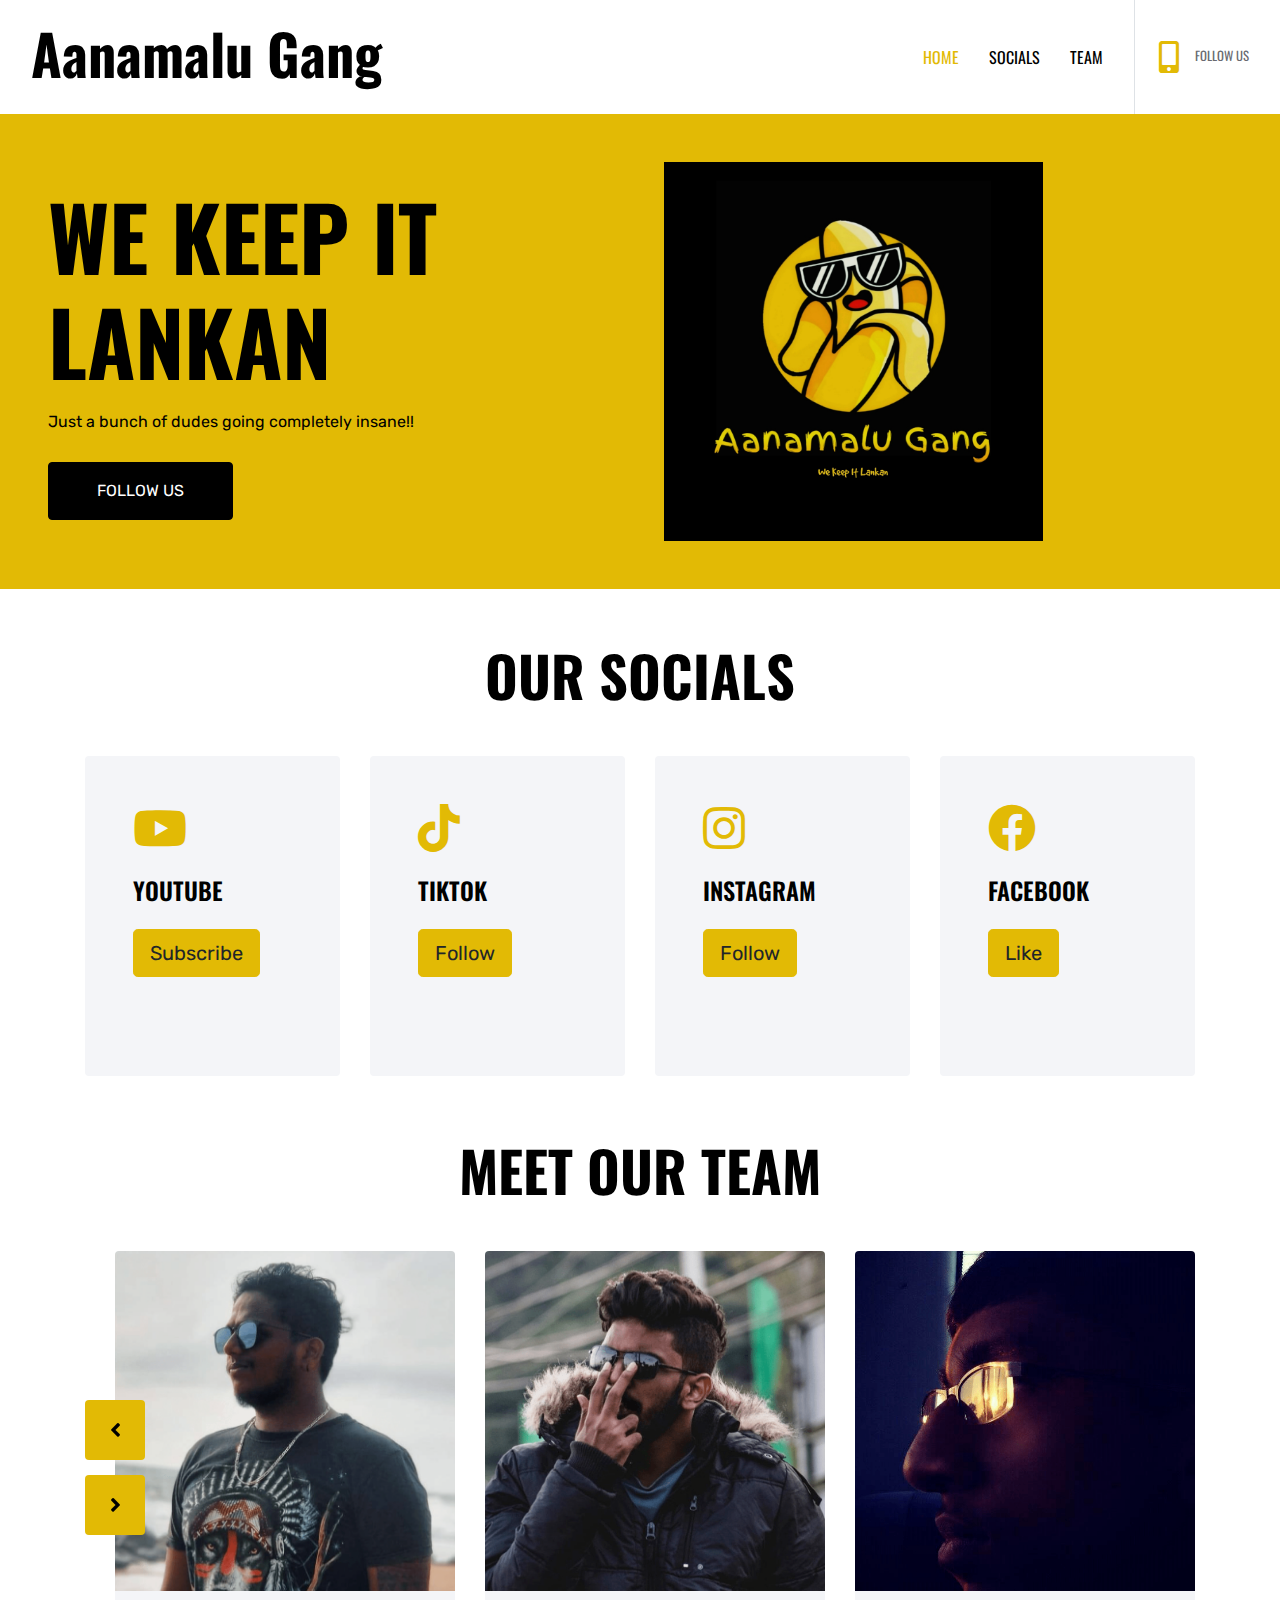
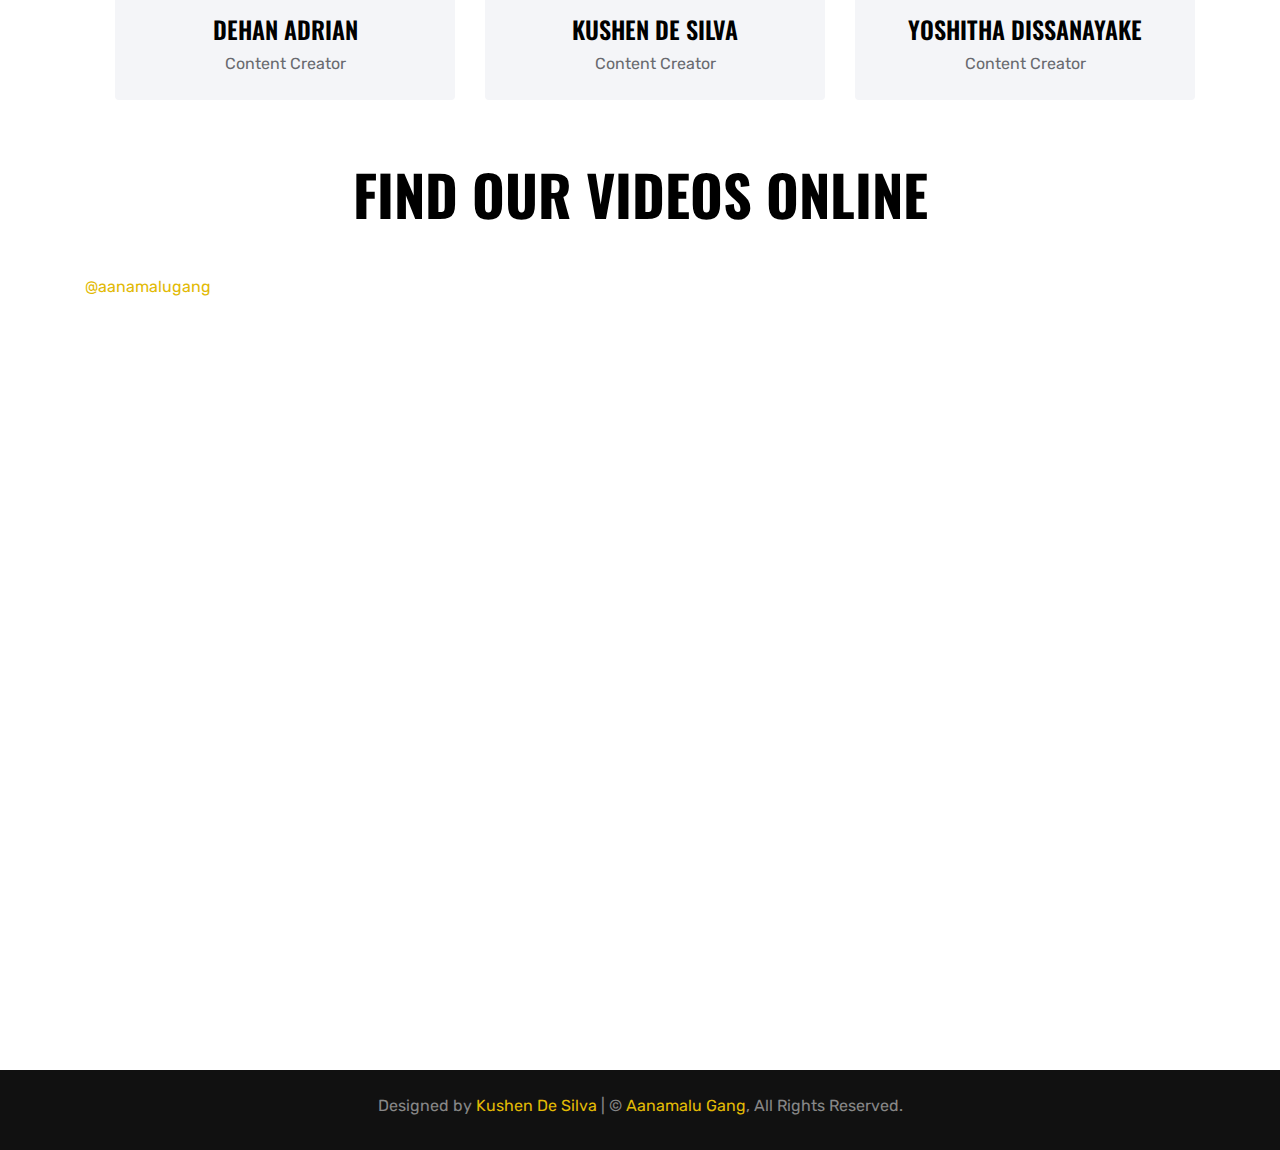
==== commit 9dc468d5: "v3.2.1" ====
--- a/public/index.html
+++ b/public/index.html
@@ -101,7 +101,7 @@
       <div class="container pt-5 pb-3">
         <h1 class="display-4 text-uppercase text-center mb-5">Our Socials</h1>
         <div class="row">
-          <div class="col-lg-4 mb-2">
+          <div class="col-lg-3 mb-2">
             <div class="service-item rounded p-5 mb-4">
               <i class="fa-3x fab fa-youtube text-primary mb-4"></i>
               <h4 class="text-uppercase mb-4">YouTube</h4>
@@ -112,7 +112,7 @@
               >
             </div>
           </div>
-          <div class="col-lg-4 mb-2">
+          <div class="col-lg-3 mb-2">
             <div class="service-item rounded p-5 mb-4">
               <i class="fa-3x fab fa-tiktok text-primary mb-4"></i>
               <h4 class="text-uppercase mb-4">TikTok</h4>
@@ -123,7 +123,7 @@
               >
             </div>
           </div>
-          <div class="col-lg-4 mb-2">
+          <div class="col-lg-3 mb-2">
             <div class="service-item rounded p-5 mb-4">
               <i class="fa-3x fab fa-instagram text-primary mb-4"></i>
               <h4 class="text-uppercase mb-4">Instagram</h4>
@@ -131,6 +131,17 @@
                 class="btn btn-lg btn-primary btn-lg"
                 href="https://www.instagram.com/aanamalugang/"
                 >Follow</a
+              >
+            </div>
+          </div>
+          <div class="col-lg-3 mb-2">
+            <div class="service-item rounded p-5 mb-4">
+              <i class="fa-3x fab fa-facebook text-primary mb-4"></i>
+              <h4 class="text-uppercase mb-4">Facebook</h4>
+              <a
+                class="btn btn-lg btn-primary btn-lg"
+                href="https://www.facebook.com/profile.php?id=100086402509691"
+                >Like</a
               >
             </div>
           </div>
@@ -182,13 +193,13 @@
                 <div class="d-flex align-items-center justify-content-start">
                   <a
                     class="btn btn-lg btn-primary btn-lg-square mx-1"
-                    href="https://www.tiktok.com/@kushendesilva"
+                    href="https://www.tiktok.com/@ciphernpc"
                     ><i class="fab fa-tiktok"></i
                   ></a>
                   <a
                     class="btn btn-lg btn-primary btn-lg-square mx-1"
-                    href="https://www.instagram.com/kushendesilva"
-                    ><i class="fab fa-instagram"></i
+                    href="https://www.youtube.com/@ciphernpc"
+                    ><i class="fab fa-youtube"></i
                   ></a>
                   <a
                     class="btn btn-lg btn-primary btn-lg-square mx-1"
@@ -283,13 +294,13 @@
         <script async src="https://www.tiktok.com/embed.js"></script>
         <div class="videoWrapper py-5">
           <iframe
-            src="https://www.youtube-nocookie.com/embed/xLsc07ub_bw"
+            src="https://www.youtube-nocookie.com/embed/jGCkfh8SboI"
             title="YouTube video player"
             frameborder="0"
             allow="accelerometer; autoplay; clipboard-write; encrypted-media; gyroscope; picture-in-picture"
             allowfullscreen
             width="100%;"
-            height="500px;"
+            height="600px;"
             frameborder="0"
             scrolling="no"
           ></iframe>
@@ -304,7 +315,11 @@
       style="background: #111111"
     >
       <p class="mb-2 text-center text-white-50">
-        &copy; <a href="#">Aanamalu Gang</a>. All Rights Reserved.
+        Designed by <a href="https://kushen.tech">Kushen De Silva</a> | &copy;
+        <a
+          href="https://raw.githubusercontent.com/kushendesilva/aanamalu.live/main/LICENSE.md"
+          >Aanamalu Gang</a
+        >, All Rights Reserved.
       </p>
     </div>
     <!-- Footer End -->
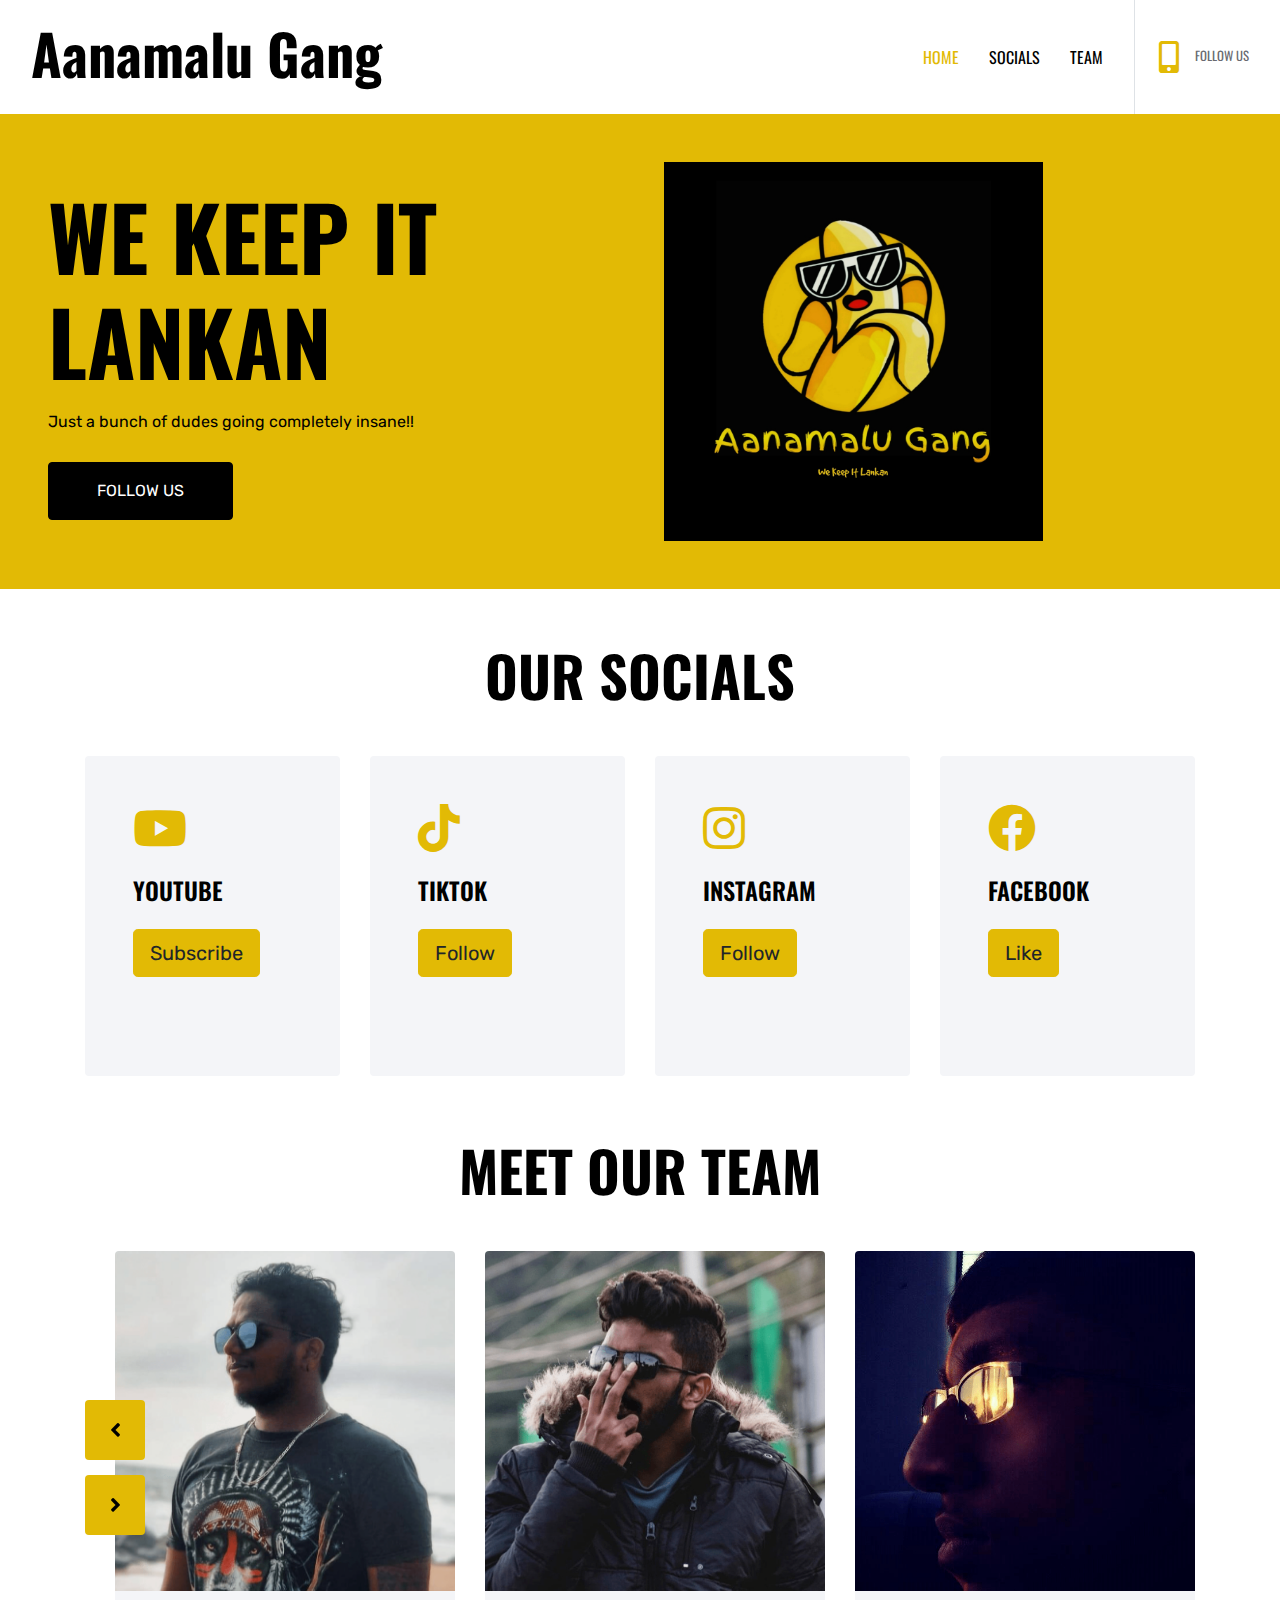
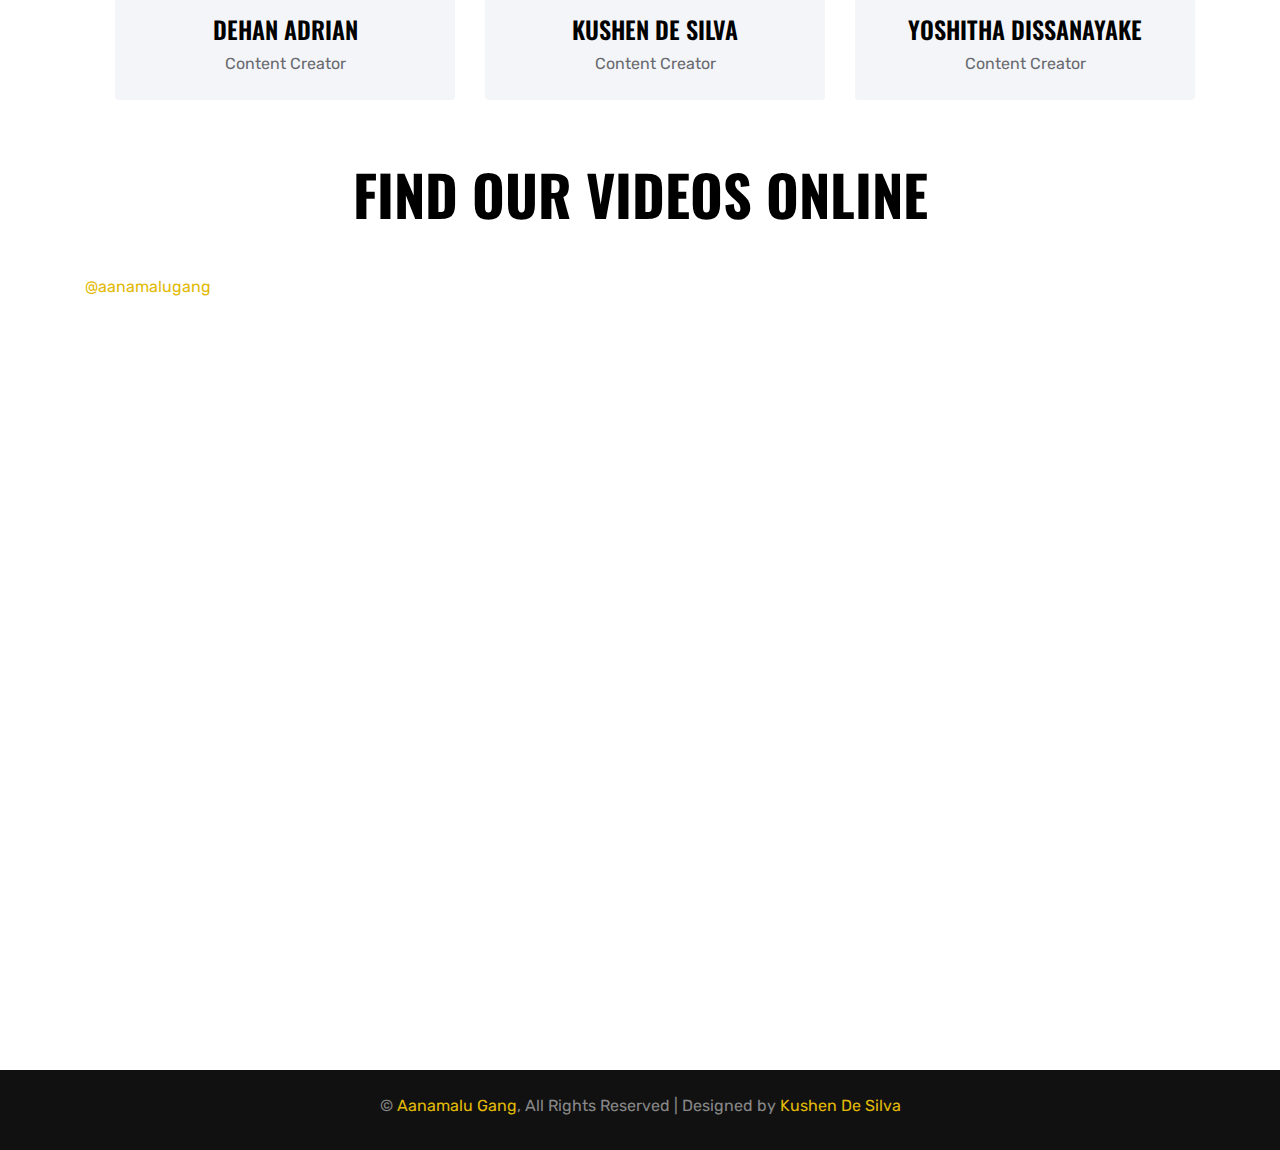
==== commit 46c4cee9: "v3.2.2" ====
--- a/public/index.html
+++ b/public/index.html
@@ -315,11 +315,12 @@
       style="background: #111111"
     >
       <p class="mb-2 text-center text-white-50">
-        Designed by <a href="https://kushen.tech">Kushen De Silva</a> | &copy;
+        &copy;
         <a
           href="https://raw.githubusercontent.com/kushendesilva/aanamalu.live/main/LICENSE.md"
           >Aanamalu Gang</a
-        >, All Rights Reserved.
+        >, All Rights Reserved | Designed by
+        <a href="https://kushen.tech">Kushen De Silva</a>
       </p>
     </div>
     <!-- Footer End -->
